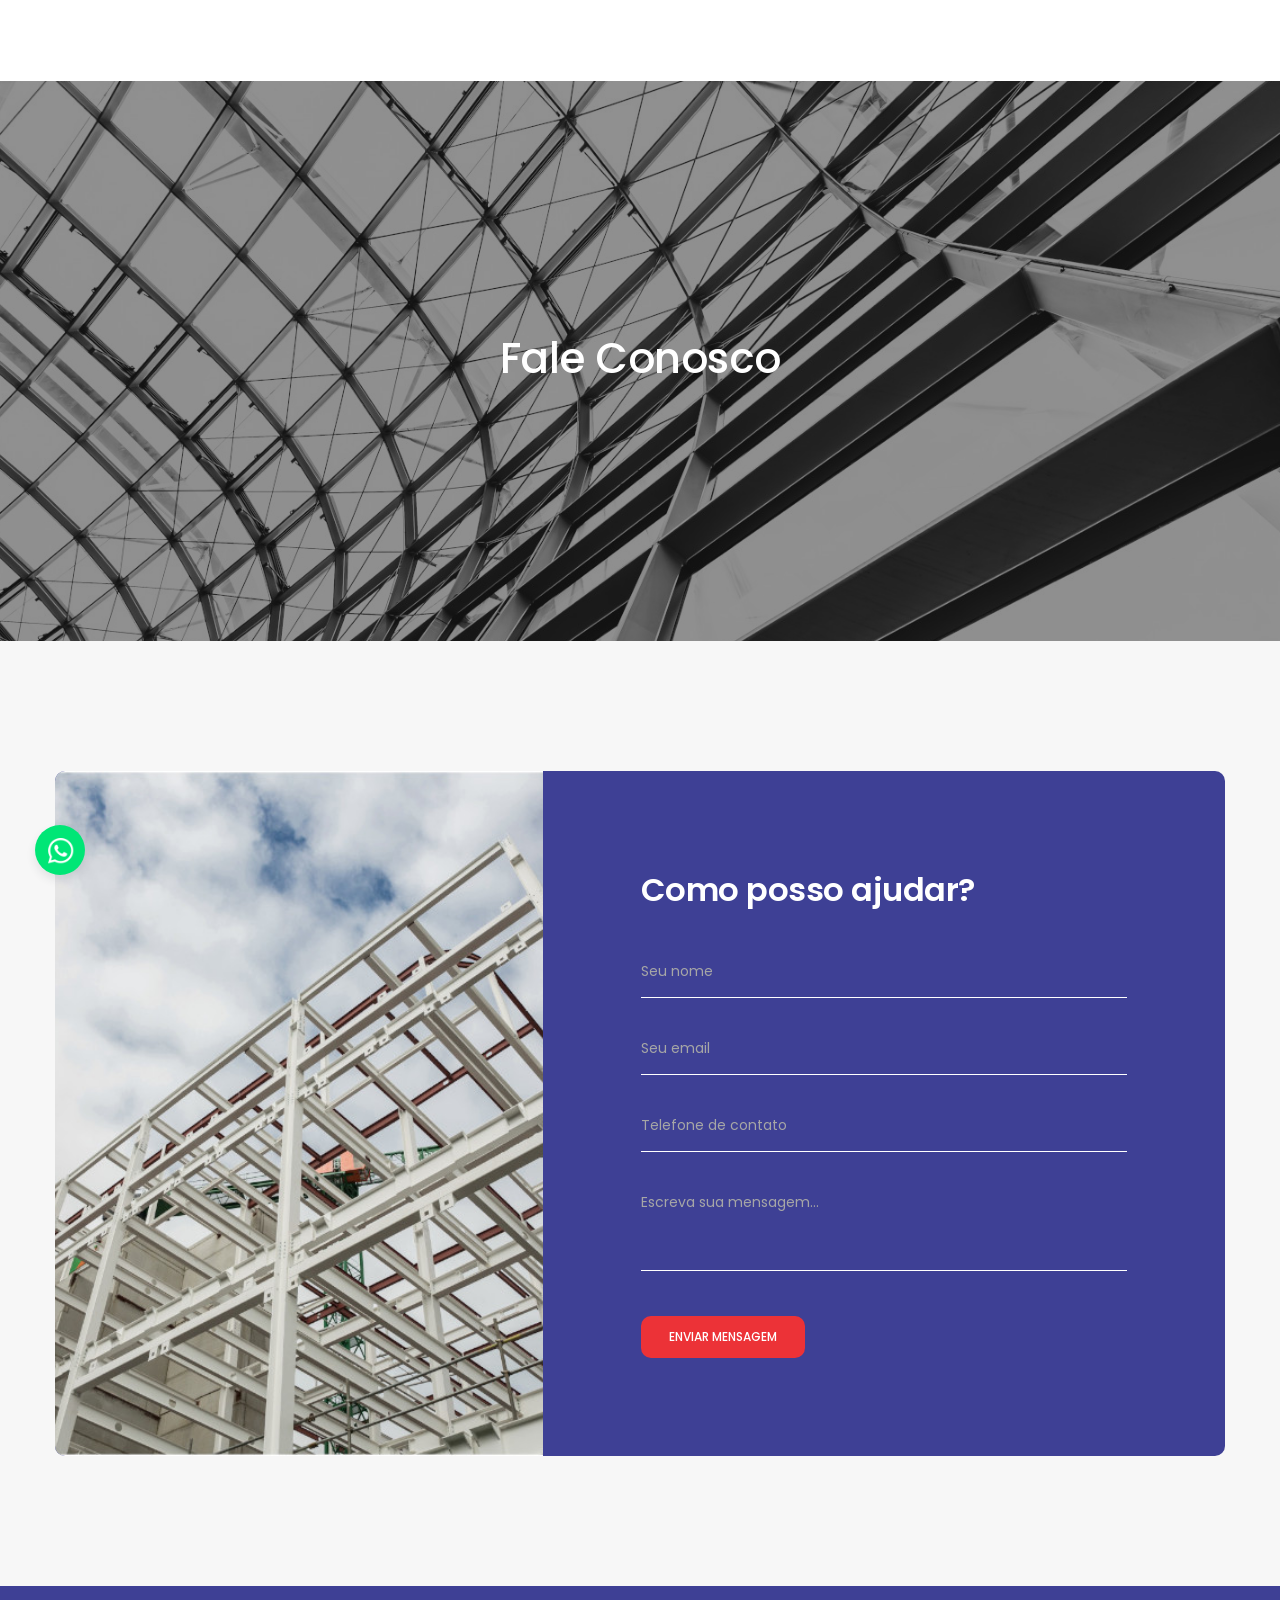
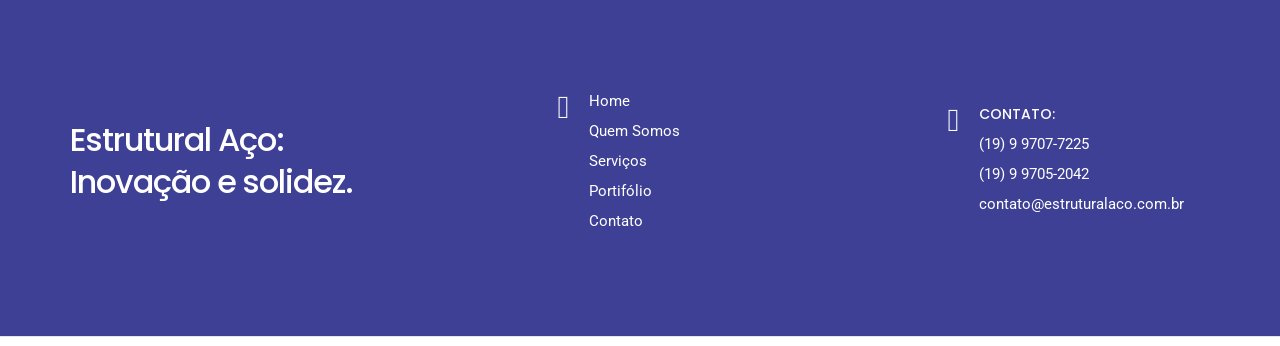
==== contato.html @ 9724e7ca "Initial commit: Estrutural Aço site converted from PHP to static HTML/CSS/JS Converted all pages fro" ====
<!doctype html>
<html class="no-js" lang="pt-BR">

<head>
    <title>Estrutural Aço</title>
    <meta charset="utf-8">
    <meta http-equiv="X-UA-Compatible" content="IE=edge">
    <meta name="author" content="Aplicari">
    <meta name="viewport" content="width=device-width, initial-scale=1.0, maximum-scale=1">
    <meta name="description" content="Bem-vindo à Estrutural Aço! Somos especializados em soluções em estruturas metálicas, oferecendo produtos de alta qualidade com segurança, durabilidade e eficiência. Nossa equipe altamente qualificada e tecnologia de ponta garantem um atendimento personalizado e soluções inovadoras para projetos de diversos portes e segmentos. Confiabilidade, compromisso e sustentabilidade são nossos pilares. Estrutural Aço – construindo o futuro com solidez e precisão.">
    <meta name="keywords" content="Estrutural Aço, estruturas metálicas, soluções em aço, construção metálica, produtos de alta qualidade, segurança, durabilidade, eficiência, projetos de construção, tecnologia de ponta, atendimento personalizado, inovação em construção, confiabilidade, compromisso, sustentabilidade, obras de diversos portes, engenharia metálica, construção sustentável, estrutura metálica para construção, soluções personalizadas, equipe qualificada, tecnologia avançada, mercado de construção, indústria de aço, serviços de engenharia, construção civil, projetos industriais, infraestrutura metálica, soluções estruturais, projetos arquitetônicos, obras residenciais, obras comerciais, montagem de estruturas metálicas, fabricação de estruturas metálicas, consultoria em engenharia, projetos sob medida, resistência estrutural, economia de construção, rapidez na construção, manutenção de estruturas, reformas estruturais, soluções industriais, fabricação em aço, aço galvanizado, aço inoxidável, estruturas de grande porte, estruturas de pequeno porte, qualidade certificada, normas de segurança, engenharia de ponta, sustentabilidade ambiental, eficiência energética, processos inovadores, obras complexas, soluções eficientes, suporte técnico, atendimento ao cliente, soluções construtivas, engenharia moderna, edificações metálicas, infraestrutura industrial, qualidade construtiva, engenharia civil, estruturas especiais, personalização de projetos, soluções seguras, qualidade superior, inovação tecnológica">

    <!-- favicon icon -->
    <link rel="shortcut icon" href="img/logo/favicon.png">
    <link rel="apple-touch-icon" href="img/logo/favicon.png">
    <link rel="apple-touch-icon" sizes="72x72" href="img/logo/favicon.png">
    <link rel="apple-touch-icon" sizes="114x114" href="img/logo/favicon.png">

    <!-- speed up external connections used on this page -->
    <link rel="preconnect" href="https://fonts.googleapis.com">
    <link rel="preconnect" href="https://fonts.gstatic.com" crossorigin>
    <link rel="preconnect" href="https://www.googletagmanager.com">
    <link rel="preconnect" href="https://formsubmit.co">

    <!-- google fonts (moved out of style.css so the browser can start fetching them immediately) -->
    <link rel="stylesheet" href="https://fonts.googleapis.com/css?family=Roboto:100,300,400,500,700,900&display=swap">
    <link rel="stylesheet" href="https://fonts.googleapis.com/css?family=Poppins:100,100i,200,200i,300,300i,400,400i,500,500i,600,600i,700,700i,800,800i,900,900i&display=swap">

    <!-- style sheets and font icons  -->
    <link rel="stylesheet" type="text/css" href="css/font-icons.min.css">
    <link rel="stylesheet" type="text/css" href="css/theme-vendors.min.css">
    <link rel="stylesheet" type="text/css" href="css/style.css" />
    <link rel="stylesheet" type="text/css" href="css/responsive.css" />

    <!-- Google tag (gtag.js) -->
    <script async src="https://www.googletagmanager.com/gtag/js?id=G-JMHB2JMEFD"></script>
    <script>
        window.dataLayer = window.dataLayer || [];

        function gtag() {
            dataLayer.push(arguments);
        }
        gtag('js', new Date());

        gtag('config', 'G-JMHB2JMEFD');
    </script>

    <script>
        function getCookie(name) {
            const value = "; " + document.cookie;
            const parts = value.split("; " + name + "=");
            if (parts.length === 2) return parts.pop().split(";").shift();
        }

        function setCookie(name, value, days) {
            const expires = new Date();
            expires.setTime(expires.getTime() + days * 24 * 60 * 60 * 1000);
            document.cookie = name + "=" + value + ";expires=" + expires.toUTCString() + ";path=/";
        }

        function acceptCookies() {
            setCookie("cookieConsent", "accepted", 365);
            document.getElementById("cookieBanner").style.display = "none";
        }

        document.addEventListener("DOMContentLoaded", function() {
            if (!getCookie("cookieConsent")) {
                var el = document.getElementById("cookieBanner");
                if (el) el.style.display = "block";
            }
        });
    </script>
</head>

<body data-mobile-nav-style="classic">

    <!-- start header -->
    <header class="header-with-topbar">
        <nav class="navbar navbar-expand-lg navbar-dark bg-transparent border-bottom border-color-white-transparent header-light navbar-boxed fixed-top header-reverse-scroll">
            <div class="container-fluid nav-header-container">
                <div class="col-6 col-lg-2 me-auto ps-lg-0">
                    <a class="navbar-brand" href="index.html">
                        <img src="img/logo/logowhite.png" data-at2x="img/logo/logowhite.png" class="default-logo" alt="">
                        <img src="img/logo/logo.png" data-at2x="img/logo/logo.png" class="alt-logo" alt="">
                        <img src="img/logo/logo.png" data-at2x="img/logo/logo.png" class="mobile-logo" alt="">
                    </a>
                </div>
                <div class="col-auto col-lg-8 menu-order px-lg-0">
                    <button class="navbar-toggler float-end" type="button" data-bs-toggle="collapse" data-bs-target="#navbarNav" aria-controls="navbarNav" aria-label="Toggle navigation">
                        <span class="navbar-toggler-line"></span>
                        <span class="navbar-toggler-line"></span>
                        <span class="navbar-toggler-line"></span>
                        <span class="navbar-toggler-line"></span>
                    </button>
                    <div class=" collapse navbar-collapse justify-content-center" id="navbarNav">
                        <ul class="navbar-nav alt-font">
                            <li class="nav-item dropdown megamenu">
                                <a href="index.html" class="nav-link">Home</a>
                            <li class="nav-item dropdown simple-dropdown">
                                <a href="quem_somos.html" class="nav-link">Quem Somos</a>
                            <li class="nav-item dropdown simple-dropdown">
                                <a href="servicos.html" class="nav-link">Serviços</a>
                            <li class="nav-item dropdown simple-dropdown">
                                <a href="portifolio.html" class="nav-link">Portifólio</a>
                            <li class="nav-item dropdown simple-dropdown">
                                <a href="contato.html" class="nav-link">Contato</a>
                            </li>
                        </ul>
                    </div>
                </div>
                <div class="col-auto col-lg-2 text-end">
                    <div class="header-social-icon d-inline-block">
                        <a href="https://www.facebook.com/profile.php?id=100063776962729&locale=mt_MT&paipv=0&eav=AfYOh1ZeyS8CJg3K4YOH1XKG03_9ar49P_yETSwpgEK7vsXV9bz7K5qL1oTbm8Q1XJw&_rdr" target="_blank"><i class="fab fa-facebook-f"></i></a>
                        <a href="https://www.instagram.com/estrutural_aco/" target="_blank"><i class="fab fa-instagram"></i></a>
                    </div>
                </div>
            </div>
        </nav>
    </header>
    <!-- end header -->

    <div class="main-content">

        <!-- start page title -->
        <section class="parallax half-section" data-parallax-background-ratio="0.5" style="background-image:url('img/banner/banner_interno.jpg');">
            <div class="opacity-extra-medium bg-extra-dark-gray"></div>
            <div class="container">
                <div class="row justify-content-center align-items-center small-screen">
                    <div class="col-12 col-md-10 position-relative page-title-large text-center">
                        <span class="text-white opacity-6 alt-font margin-5px-bottom d-block xs-line-height-20px"></span>
                        <h1 class="text-white alt-font font-weight-500 letter-spacing-minus-1 margin-10px-bottom">Fale Conosco</h1>
                    </div>
                </div>
            </div>
        </section>
        <!-- end page title -->
        <!-- start section -->
        <section class="parallax xs-padding-15px-lr" data-parallax-background-ratio="0.5" style="background: #f7f7f7;">
            <div class="opacity-extra-medium "></div>
            <div class="container">
                <div class="row">
                    <div class="col-12 bg-pallet1 overflow-hidden position-relative border-radius-10px">
                        <div class="row">
                            <div class="col-12 col-md-5 cover-background sm-h-350px wow animate__fadeInLeft" data-wow-delay="0.4s" style="background: url('img/sobre.jpg');"></div>
                            <div class="col-12 col-md-7 padding-7-rem-all lg-padding-5-rem-all xs-padding-4-rem-all wow animate__fadeIn" data-wow-delay="0.4s">
                                <h5 class="alt-font text-white font-weight-600 margin-35px-bottom md-margin-25px-bottom">Como posso ajudar?</h5>

                                <form action="https://formsubmit.co/ajax/joao_vitor@previnity.com.br" method="post" class="alt-font text-white">
                                    <input class="input-border-bottom border-color-white bg-transparent  medium-input text-white px-0 margin-25px-bottom border-radius-0px required" type="text" name="nome" id="nome" placeholder="Seu nome" />
                                    <input class="input-border-bottom border-color-white bg-transparent  medium-input text-white px-0 margin-25px-bottom border-radius-0px" type="email" name="email" id="email" placeholder="Seu email" />
                                    <input class="input-border-bottom border-color-white bg-transparent  medium-input text-white px-0 margin-25px-bottom border-radius-0px" type="tel" name="telefone" id="telefone" placeholder="Telefone de contato" />
                                    <textarea class="input-border-bottom border-color-white bg-transparent  medium-input text-white px-0 margin-35px-bottom border-radius-0px" name="assunto" rows="3" id="assunto" placeholder="Escreva sua mensagem..."></textarea>
                                    <input type="hidden" name="redirect" value="contato.html">
                                    <input type="hidden" name="_subject" value="Formulário CONTATO - Site Estrutural Aço">
                                    <input type="hidden" name="_template" value="table">
                                    <input type="hidden" name="_captcha" value="false">
                                    <input type="text" name="_honey" style="display:none">
                                    <button class="border-radius-10px btn btn-medium btn-pallet2 mb-0 submit" type="submit">Enviar Mensagem</button>
                                    <div class="form-results d-none"></div>
                                </form>

                            </div>
                        </div>
                    </div>
                </div>
            </div>
        </section>
        <!-- end section -->
    </div>

    <!-- start section -->
    <section style="background-color: rgb(62,64,149); color: #fff;" class="padding-100px-tb md-padding-75px-tb sm-padding-50px-tb wow animate__fadeIn">
        <div class="container">
            <div class="row justify-content-center align-items-center">
                <div class="col-12 col-xl-5 col-lg-4 md-margin-50px-bottom sm-margin-30px-bottom last-paragraph-no-margin wow animate__fadeIn" data-wow-delay="0.6s">
                    <h5 class="alt-font font-weight-500 w-70 d-inline-block letter-spacing-minus-1px m-0 lg-w-100 md-w-50 xs-w-70">Estrutural Aço: Inovação e solidez.</h5>
                </div>
                <!-- start feature box item -->
                <div class="col-12 col-xl-3 col-lg-4 col-sm-6 xs-margin-30px-bottom last-paragraph-no-margin wow animate__fadeInRight" data-wow-delay="0.4s">
                    <div class="feature-box feature-box-left-icon">
                        <div class="feature-box-icon margin-5px-top">
                            <i class="line-icon-Cursor-Click icon-extra-medium d-block"></i>
                        </div>
                        <div class="feature-box-content">
                            <div><a href="index.html" class="text-white">Home</a></div>
                            <div><a href="quem_somos.html" class="text-white">Quem Somos</a></div>
                            <div><a href="servicos.html" class="text-white">Serviços</a></div>
                            <div><a href="portifolio.html" class="text-white">Portifólio</a></div>
                            <div><a href="contato.html" class="text-white">Contato</a></div>
                        </div>
                    </div>
                </div>
                <!-- end feature box item -->
                <!-- start feature box item -->
                <div class="col-12 col-xl-3 offset-xl-1 col-lg-4 col-sm-6 last-paragraph-no-margin wow animate__fadeInRight" data-wow-delay="0.6s">
                    <div class="feature-box feature-box-left-icon">
                        <div class="feature-box-icon">
                            <i class="line-icon-Phone icon-extra-medium d-block"></i>
                        </div>
                        <div class="feature-box-content">
                            <span class="text-uppercase text-medium font-weight-500 alt-font margin-5px-bottom d-block">Contato:</strong></span>
                            <p><a class="text-white" href="https://api.whatsapp.com/send?phone=5519997077225&text=Ol%C3%A1!%20Estou%20entrando%20em%20contato%20pelo%20site e gostaria de realizar meu cadastro.">(19) 9 9707-7225</a><br>
                                <a class="text-white" href="https://api.whatsapp.com/send?phone=5519997052042&text=Ol%C3%A1!%20Estou%20entrando%20em%20contato%20pelo%20site e gostaria de realizar meu cadastro.">(19) 9 9705-2042</a><br>
                                <a class="text-white" href="contato@estruturalaco.com.br">contato@estruturalaco.com.br</a></p>
                        </div>
                    </div>
                </div>
                <!-- end features box item -->
            </div>
        </div>
    </section>
    <!-- end section -->
    <!-- start footer -->
    <footer class="footer-light border-top border-color-medium-gray padding-30px-tb">
        <div class="container">
            <div class="row align-items-center justify-content-center ">
                <div class="col-12 col-md-6 text-center text-md-start sm-margin-20px-bottom d-flex align-items-center">
                    <p class="m-0">&copy; <span id="copy-year"></span> Estrutural Aço. Todos os direitos reservados.<a href="https://www.themezaa.com/" target="_blank" class="text-decoration-line-bottom text-extra-dark-gray text-salmon-rose-hover font-weight-500"></a></p>
                </div>

                <div class="col-12 col-md-6 order-1 order-md-0 sm-margin-15px-bottom d-flex justify-content-end">
                    <div class="mobalinhamento col-12 col-lg-6 text-center mobtextcenter mt-3 mt-lg-0">Desenvolvido por <a href="https://www.aplicari.com/" target="_blank" class="footer-logo"><img style='height: 25px' src="img/logo-aplicari.png" alt=""></a></div>
                </div>
            </div>
        </div>
    </footer>
    <!-- end footer -->

    <!-- Whatsapp ripple ============================================================================================================== -->
    <style>
        .whatsapp {
            position: fixed;
            z-index: 9999;
            left: 35px;
            bottom: 45px;
            width: 40px;
            height: 30px;
        }

        .whatsapp a {
            background: #00E676;
            border-radius: 50%;
            box-shadow: 0 5px 10px 0 rgba(35, 50, 56, .1);
            position: relative;
            height: 50px;
            width: 50px;
            text-align: center;
            line-height: 48px;
            font-size: 20px;
            color: #fff;
            z-index: 1;
            display: block;
        }

        .whatsapp .ripple,
        .whatsapp .ripple:before,
        .whatsapp .ripple:after {
            -webkit-animation: ripple 3s infinite;
            animation: ripple 3s infinite;
            border-radius: 50%;
            box-shadow: 0 0 0 0 rgba(16, 231, 126, 0.3);
            top: 0;
            height: 50px;
            position: absolute;
            width: 50px;
        }

        .whatsapp .ripple:before {
            -webkit-animation-delay: .9s;
            animation-delay: .9s;
            content: "";
            position: absolute;
            top: 0
        }

        .whatsapp .ripple:after {
            -webkit-animation-delay: .6s;
            animation-delay: .6s;
            content: "";
            position: absolute;
            top: 0
        }

        @-webkit-keyframes ripple {
            70% {
                box-shadow: 0 0 0 20px transparent
            }

            100% {
                box-shadow: 0 0 0 0 transparent
            }
        }

        @keyframes ripple {
            70% {
                box-shadow: 0 0 0 20px transparent
            }

            100% {
                box-shadow: 0 0 0 0 transparent
            }
        }

        @media (max-width:990px) {
            .whatsapp {
                position: fixed;
                z-index: 99;
                right: 20px;
                bottom: 40px;
                width: 38px;
                height: 38px;
            }
        }
    </style>

    <div class="whatsapp">
        <a href="https://api.whatsapp.com/send?phone=5519997077225&text=Ol%C3%A1!%20Estou%20entrando%20em%20contato%20pelo%20site e gostaria de realizar meu cadastro." target="_blank">
            <img style='width: 27px; margin-left: 2px; margin-top: 2px;' src="img/whatsapp.png" alt="">
        </a>
        <div class="ripple"></div>
    </div>

    <!-- javascript -->
    <script type="text/javascript" src="js/jquery.min.js"></script>
    <script type="text/javascript" src="js/theme-vendors.min.js"></script>
    <script type="text/javascript" src="js/main.js"></script>
    <script>
        document.getElementById('copy-year').textContent = new Date().getFullYear();
    </script>
</body>

</html>
---- css/font-icons.min.css ----
/*
Font awesome
Version: 5.15.4 
Plugin URI: https://fontawesome.com
License: License - https://fontawesome.com/license/free (Icons: CC BY 4.0, Fonts: SIL OFL 1.1, Code: MIT License)
*/
.fa,
.fab,
.fad,
.fal,
.far,
.fas {
    -moz-osx-font-smoothing: grayscale;
    -webkit-font-smoothing: antialiased;
    display: inline-block;
    font-style: normal;
    font-variant: normal;
    text-rendering: auto;
    line-height: 1
}

.fa-lg {
    font-size: 1.33333em;
    line-height: .75em;
    vertical-align: -.0667em
}

.fa-xs {
    font-size: .75em
}

.fa-sm {
    font-size: .875em
}

.fa-1x {
    font-size: 1em
}

.fa-2x {
    font-size: 2em
}

.fa-3x {
    font-size: 3em
}

.fa-4x {
    font-size: 4em
}

.fa-5x {
    font-size: 5em
}

.fa-6x {
    font-size: 6em
}

.fa-7x {
    font-size: 7em
}

.fa-8x {
    font-size: 8em
}

.fa-9x {
    font-size: 9em
}

.fa-10x {
    font-size: 10em
}

.fa-fw {
    text-align: center;
    width: 1.25em
}

.fa-ul {
    list-style-type: none;
    margin-left: 2.5em;
    padding-left: 0
}

.fa-ul>li {
    position: relative
}

.fa-li {
    left: -2em;
    position: absolute;
    text-align: center;
    width: 2em;
    line-height: inherit
}

.fa-border {
    border: .08em solid #eee;
    border-radius: .1em;
    padding: .2em .25em .15em
}

.fa-pull-left {
    float: left
}

.fa-pull-right {
    float: right
}

.fa.fa-pull-left,
.fab.fa-pull-left,
.fal.fa-pull-left,
.far.fa-pull-left,
.fas.fa-pull-left {
    margin-right: .3em
}

.fa.fa-pull-right,
.fab.fa-pull-right,
.fal.fa-pull-right,
.far.fa-pull-right,
.fas.fa-pull-right {
    margin-left: .3em
}

.fa-spin {
    -webkit-animation: fa-spin 2s linear infinite;
    animation: fa-spin 2s linear infinite
}

.fa-pulse {
    -webkit-animation: fa-spin 1s steps(8) infinite;
    animation: fa-spin 1s steps(8) infinite
}

@-webkit-keyframes fa-spin {
    0% {
        -webkit-transform: rotate(0deg);
        transform: rotate(0deg)
    }

    to {
        -webkit-transform: rotate(1turn);
        transform: rotate(1turn)
    }
}

@keyframes fa-spin {
    0% {
        -webkit-transform: rotate(0deg);
        transform: rotate(0deg)
    }

    to {
        -webkit-transform: rotate(1turn);
        transform: rotate(1turn)
    }
}

.fa-rotate-90 {
    -ms-filter: "progid:DXImageTransform.Microsoft.BasicImage(rotation=1)";
    -webkit-transform: rotate(90deg);
    transform: rotate(90deg)
}

.fa-rotate-180 {
    -ms-filter: "progid:DXImageTransform.Microsoft.BasicImage(rotation=2)";
    -webkit-transform: rotate(180deg);
    transform: rotate(180deg)
}

.fa-rotate-270 {
    -ms-filter: "progid:DXImageTransform.Microsoft.BasicImage(rotation=3)";
    -webkit-transform: rotate(270deg);
    transform: rotate(270deg)
}

.fa-flip-horizontal {
    -ms-filter: "progid:DXImageTransform.Microsoft.BasicImage(rotation=0, mirror=1)";
    -webkit-transform: scaleX(-1);
    transform: scaleX(-1)
}

.fa-flip-vertical {
    -webkit-transform: scaleY(-1);
    transform: scaleY(-1)
}

.fa-flip-both,
.fa-flip-horizontal.fa-flip-vertical,
.fa-flip-vertical {
    -ms-filter: "progid:DXImageTransform.Microsoft.BasicImage(rotation=2, mirror=1)"
}

.fa-flip-both,
.fa-flip-horizontal.fa-flip-vertical {
    -webkit-transform: scale(-1);
    transform: scale(-1)
}

:root .fa-flip-both,
:root .fa-flip-horizontal,
:root .fa-flip-vertical,
:root .fa-rotate-90,
:root .fa-rotate-180,
:root .fa-rotate-270 {
    -webkit-filter: none;
    filter: none
}

.fa-stack {
    display: inline-block;
    height: 2em;
    line-height: 2em;
    position: relative;
    vertical-align: middle;
    width: 2.5em
}

.fa-stack-1x,
.fa-stack-2x {
    left: 0;
    position: absolute;
    text-align: center;
    width: 100%
}

.fa-stack-1x {
    line-height: inherit
}

.fa-stack-2x {
    font-size: 2em
}

.fa-inverse {
    color: #fff
}

.fa-500px:before {
    content: "\f26e"
}

.fa-accessible-icon:before {
    content: "\f368"
}

.fa-accusoft:before {
    content: "\f369"
}

.fa-acquisitions-incorporated:before {
    content: "\f6af"
}

.fa-ad:before {
    content: "\f641"
}

.fa-address-book:before {
    content: "\f2b9"
}

.fa-address-card:before {
    content: "\f2bb"
}

.fa-adjust:before {
    content: "\f042"
}

.fa-adn:before {
    content: "\f170"
}

.fa-adversal:before {
    content: "\f36a"
}

.fa-affiliatetheme:before {
    content: "\f36b"
}

.fa-air-freshener:before {
    content: "\f5d0"
}

.fa-airbnb:before {
    content: "\f834"
}

.fa-algolia:before {
    content: "\f36c"
}

.fa-align-center:before {
    content: "\f037"
}

.fa-align-justify:before {
    content: "\f039"
}

.fa-align-left:before {
    content: "\f036"
}

.fa-align-right:before {
    content: "\f038"
}

.fa-alipay:before {
    content: "\f642"
}

.fa-allergies:before {
    content: "\f461"
}

.fa-amazon:before {
    content: "\f270"
}

.fa-amazon-pay:before {
    content: "\f42c"
}

.fa-ambulance:before {
    content: "\f0f9"
}

.fa-american-sign-language-interpreting:before {
    content: "\f2a3"
}

.fa-amilia:before {
    content: "\f36d"
}

.fa-anchor:before {
    content: "\f13d"
}

.fa-android:before {
    content: "\f17b"
}

.fa-angellist:before {
    content: "\f209"
}

.fa-angle-double-down:before {
    content: "\f103"
}

.fa-angle-double-left:before {
    content: "\f100"
}

.fa-angle-double-right:before {
    content: "\f101"
}

.fa-angle-double-up:before {
    content: "\f102"
}

.fa-angle-down:before {
    content: "\f107"
}

.fa-angle-left:before {
    content: "\f104"
}

.fa-angle-right:before {
    content: "\f105"
}

.fa-angle-up:before {
    content: "\f106"
}

.fa-angry:before {
    content: "\f556"
}

.fa-angrycreative:before {
    content: "\f36e"
}

.fa-angular:before {
    content: "\f420"
}

.fa-ankh:before {
    content: "\f644"
}

.fa-app-store:before {
    content: "\f36f"
}

.fa-app-store-ios:before {
    content: "\f370"
}

.fa-apper:before {
    content: "\f371"
}

.fa-apple:before {
    content: "\f179"
}

.fa-apple-alt:before {
    content: "\f5d1"
}

.fa-apple-pay:before {
    content: "\f415"
}

.fa-archive:before {
    content: "\f187"
}

.fa-archway:before {
    content: "\f557"
}

.fa-arrow-alt-circle-down:before {
    content: "\f358"
}

.fa-arrow-alt-circle-left:before {
    content: "\f359"
}

.fa-arrow-alt-circle-right:before {
    content: "\f35a"
}

.fa-arrow-alt-circle-up:before {
    content: "\f35b"
}

.fa-arrow-circle-down:before {
    content: "\f0ab"
}

.fa-arrow-circle-left:before {
    content: "\f0a8"
}

.fa-arrow-circle-right:before {
    content: "\f0a9"
}

.fa-arrow-circle-up:before {
    content: "\f0aa"
}

.fa-arrow-down:before {
    content: "\f063"
}

.fa-arrow-left:before {
    content: "\f060"
}

.fa-arrow-right:before {
    content: "\f061"
}

.fa-arrow-up:before {
    content: "\f062"
}

.fa-arrows-alt:before {
    content: "\f0b2"
}

.fa-arrows-alt-h:before {
    content: "\f337"
}

.fa-arrows-alt-v:before {
    content: "\f338"
}

.fa-artstation:before {
    content: "\f77a"
}

.fa-assistive-listening-systems:before {
    content: "\f2a2"
}

.fa-asterisk:before {
    content: "\f069"
}

.fa-asymmetrik:before {
    content: "\f372"
}

.fa-at:before {
    content: "\f1fa"
}

.fa-atlas:before {
    content: "\f558"
}

.fa-atlassian:before {
    content: "\f77b"
}

.fa-atom:before {
    content: "\f5d2"
}

.fa-audible:before {
    content: "\f373"
}

.fa-audio-description:before {
    content: "\f29e"
}

.fa-autoprefixer:before {
    content: "\f41c"
}

.fa-avianex:before {
    content: "\f374"
}

.fa-aviato:before {
    content: "\f421"
}

.fa-award:before {
    content: "\f559"
}

.fa-aws:before {
    content: "\f375"
}

.fa-baby:before {
    content: "\f77c"
}

.fa-baby-carriage:before {
    content: "\f77d"
}

.fa-backspace:before {
    content: "\f55a"
}

.fa-backward:before {
    content: "\f04a"
}

.fa-bacon:before {
    content: "\f7e5"
}

.fa-bacteria:before {
    content: "\e059"
}

.fa-bacterium:before {
    content: "\e05a"
}

.fa-bahai:before {
    content: "\f666"
}

.fa-balance-scale:before {
    content: "\f24e"
}

.fa-balance-scale-left:before {
    content: "\f515"
}

.fa-balance-scale-right:before {
    content: "\f516"
}

.fa-ban:before {
    content: "\f05e"
}

.fa-band-aid:before {
    content: "\f462"
}

.fa-bandcamp:before {
    content: "\f2d5"
}

.fa-barcode:before {
    content: "\f02a"
}

.fa-bars:before {
    content: "\f0c9"
}

.fa-baseball-ball:before {
    content: "\f433"
}

.fa-basketball-ball:before {
    content: "\f434"
}

.fa-bath:before {
    content: "\f2cd"
}

.fa-battery-empty:before {
    content: "\f244"
}

.fa-battery-full:before {
    content: "\f240"
}

.fa-battery-half:before {
    content: "\f242"
}

.fa-battery-quarter:before {
    content: "\f243"
}

.fa-battery-three-quarters:before {
    content: "\f241"
}

.fa-battle-net:before {
    content: "\f835"
}

.fa-bed:before {
    content: "\f236"
}

.fa-beer:before {
    content: "\f0fc"
}

.fa-behance:before {
    content: "\f1b4"
}

.fa-behance-square:before {
    content: "\f1b5"
}

.fa-bell:before {
    content: "\f0f3"
}

.fa-bell-slash:before {
    content: "\f1f6"
}

.fa-bezier-curve:before {
    content: "\f55b"
}

.fa-bible:before {
    content: "\f647"
}

.fa-bicycle:before {
    content: "\f206"
}

.fa-biking:before {
    content: "\f84a"
}

.fa-bimobject:before {
    content: "\f378"
}

.fa-binoculars:before {
    content: "\f1e5"
}

.fa-biohazard:before {
    content: "\f780"
}

.fa-birthday-cake:before {
    content: "\f1fd"
}

.fa-bitbucket:before {
    content: "\f171"
}

.fa-bitcoin:before {
    content: "\f379"
}

.fa-bity:before {
    content: "\f37a"
}

.fa-black-tie:before {
    content: "\f27e"
}

.fa-blackberry:before {
    content: "\f37b"
}

.fa-blender:before {
    content: "\f517"
}

.fa-blender-phone:before {
    content: "\f6b6"
}

.fa-blind:before {
    content: "\f29d"
}

.fa-blog:before {
    content: "\f781"
}

.fa-blogger:before {
    content: "\f37c"
}

.fa-blogger-b:before {
    content: "\f37d"
}

.fa-bluetooth:before {
    content: "\f293"
}

.fa-bluetooth-b:before {
    content: "\f294"
}

.fa-bold:before {
    content: "\f032"
}

.fa-bolt:before {
    content: "\f0e7"
}

.fa-bomb:before {
    content: "\f1e2"
}

.fa-bone:before {
    content: "\f5d7"
}

.fa-bong:before {
    content: "\f55c"
}

.fa-book:before {
    content: "\f02d"
}

.fa-book-dead:before {
    content: "\f6b7"
}

.fa-book-medical:before {
    content: "\f7e6"
}

.fa-book-open:before {
    content: "\f518"
}

.fa-book-reader:before {
    content: "\f5da"
}

.fa-bookmark:before {
    content: "\f02e"
}

.fa-bootstrap:before {
    content: "\f836"
}

.fa-border-all:before {
    content: "\f84c"
}

.fa-border-none:before {
    content: "\f850"
}

.fa-border-style:before {
    content: "\f853"
}

.fa-bowling-ball:before {
    content: "\f436"
}

.fa-box:before {
    content: "\f466"
}

.fa-box-open:before {
    content: "\f49e"
}

.fa-box-tissue:before {
    content: "\e05b"
}

.fa-boxes:before {
    content: "\f468"
}

.fa-braille:before {
    content: "\f2a1"
}

.fa-brain:before {
    content: "\f5dc"
}

.fa-bread-slice:before {
    content: "\f7ec"
}

.fa-briefcase:before {
    content: "\f0b1"
}

.fa-briefcase-medical:before {
    content: "\f469"
}

.fa-broadcast-tower:before {
    content: "\f519"
}

.fa-broom:before {
    content: "\f51a"
}

.fa-brush:before {
    content: "\f55d"
}

.fa-btc:before {
    content: "\f15a"
}

.fa-buffer:before {
    content: "\f837"
}

.fa-bug:before {
    content: "\f188"
}

.fa-building:before {
    content: "\f1ad"
}

.fa-bullhorn:before {
    content: "\f0a1"
}

.fa-bullseye:before {
    content: "\f140"
}

.fa-burn:before {
    content: "\f46a"
}

.fa-buromobelexperte:before {
    content: "\f37f"
}

.fa-bus:before {
    content: "\f207"
}

.fa-bus-alt:before {
    content: "\f55e"
}

.fa-business-time:before {
    content: "\f64a"
}

.fa-buy-n-large:before {
    content: "\f8a6"
}

.fa-buysellads:before {
    content: "\f20d"
}

.fa-calculator:before {
    content: "\f1ec"
}

.fa-calendar:before {
    content: "\f133"
}

.fa-calendar-alt:before {
    content: "\f073"
}

.fa-calendar-check:before {
    content: "\f274"
}

.fa-calendar-day:before {
    content: "\f783"
}

.fa-calendar-minus:before {
    content: "\f272"
}

.fa-calendar-plus:before {
    content: "\f271"
}

.fa-calendar-times:before {
    content: "\f273"
}

.fa-calendar-week:before {
    content: "\f784"
}

.fa-camera:before {
    content: "\f030"
}

.fa-camera-retro:before {
    content: "\f083"
}

.fa-campground:before {
    content: "\f6bb"
}

.fa-canadian-maple-leaf:before {
    content: "\f785"
}

.fa-candy-cane:before {
    content: "\f786"
}

.fa-cannabis:before {
    content: "\f55f"
}

.fa-capsules:before {
    content: "\f46b"
}

.fa-car:before {
    content: "\f1b9"
}

.fa-car-alt:before {
    content: "\f5de"
}

.fa-car-battery:before {
    content: "\f5df"
}

.fa-car-crash:before {
    content: "\f5e1"
}

.fa-car-side:before {
    content: "\f5e4"
}

.fa-caravan:before {
    content: "\f8ff"
}

.fa-caret-down:before {
    content: "\f0d7"
}

.fa-caret-left:before {
    content: "\f0d9"
}

.fa-caret-right:before {
    content: "\f0da"
}

.fa-caret-square-down:before {
    content: "\f150"
}

.fa-caret-square-left:before {
    content: "\f191"
}

.fa-caret-square-right:before {
    content: "\f152"
}

.fa-caret-square-up:before {
    content: "\f151"
}

.fa-caret-up:before {
    content: "\f0d8"
}

.fa-carrot:before {
    content: "\f787"
}

.fa-cart-arrow-down:before {
    content: "\f218"
}

.fa-cart-plus:before {
    content: "\f217"
}

.fa-cash-register:before {
    content: "\f788"
}

.fa-cat:before {
    content: "\f6be"
}

.fa-cc-amazon-pay:before {
    content: "\f42d"
}

.fa-cc-amex:before {
    content: "\f1f3"
}

.fa-cc-apple-pay:before {
    content: "\f416"
}

.fa-cc-diners-club:before {
    content: "\f24c"
}

.fa-cc-discover:before {
    content: "\f1f2"
}

.fa-cc-jcb:before {
    content: "\f24b"
}

.fa-cc-mastercard:before {
    content: "\f1f1"
}

.fa-cc-paypal:before {
    content: "\f1f4"
}

.fa-cc-stripe:before {
    content: "\f1f5"
}

.fa-cc-visa:before {
    content: "\f1f0"
}

.fa-centercode:before {
    content: "\f380"
}

.fa-centos:before {
    content: "\f789"
}

.fa-certificate:before {
    content: "\f0a3"
}

.fa-chair:before {
    content: "\f6c0"
}

.fa-chalkboard:before {
    content: "\f51b"
}

.fa-chalkboard-teacher:before {
    content: "\f51c"
}

.fa-charging-station:before {
    content: "\f5e7"
}

.fa-chart-area:before {
    content: "\f1fe"
}

.fa-chart-bar:before {
    content: "\f080"
}

.fa-chart-line:before {
    content: "\f201"
}

.fa-chart-pie:before {
    content: "\f200"
}

.fa-check:before {
    content: "\f00c"
}

.fa-check-circle:before {
    content: "\f058"
}

.fa-check-double:before {
    content: "\f560"
}

.fa-check-square:before {
    content: "\f14a"
}

.fa-cheese:before {
    content: "\f7ef"
}

.fa-chess:before {
    content: "\f439"
}

.fa-chess-bishop:before {
    content: "\f43a"
}

.fa-chess-board:before {
    content: "\f43c"
}

.fa-chess-king:before {
    content: "\f43f"
}

.fa-chess-knight:before {
    content: "\f441"
}

.fa-chess-pawn:before {
    content: "\f443"
}

.fa-chess-queen:before {
    content: "\f445"
}

.fa-chess-rook:before {
    content: "\f447"
}

.fa-chevron-circle-down:before {
    content: "\f13a"
}

.fa-chevron-circle-left:before {
    content: "\f137"
}

.fa-chevron-circle-right:before {
    content: "\f138"
}

.fa-chevron-circle-up:before {
    content: "\f139"
}

.fa-chevron-down:before {
    content: "\f078"
}

.fa-chevron-left:before {
    content: "\f053"
}

.fa-chevron-right:before {
    content: "\f054"
}

.fa-chevron-up:before {
    content: "\f077"
}

.fa-child:before {
    content: "\f1ae"
}

.fa-chrome:before {
    content: "\f268"
}

.fa-chromecast:before {
    content: "\f838"
}

.fa-church:before {
    content: "\f51d"
}

.fa-circle:before {
    content: "\f111"
}

.fa-circle-notch:before {
    content: "\f1ce"
}

.fa-city:before {
    content: "\f64f"
}

.fa-clinic-medical:before {
    content: "\f7f2"
}

.fa-clipboard:before {
    content: "\f328"
}

.fa-clipboard-check:before {
    content: "\f46c"
}

.fa-clipboard-list:before {
    content: "\f46d"
}

.fa-clock:before {
    content: "\f017"
}

.fa-clone:before {
    content: "\f24d"
}

.fa-closed-captioning:before {
    content: "\f20a"
}

.fa-cloud:before {
    content: "\f0c2"
}

.fa-cloud-download-alt:before {
    content: "\f381"
}

.fa-cloud-meatball:before {
    content: "\f73b"
}

.fa-cloud-moon:before {
    content: "\f6c3"
}

.fa-cloud-moon-rain:before {
    content: "\f73c"
}

.fa-cloud-rain:before {
    content: "\f73d"
}

.fa-cloud-showers-heavy:before {
    content: "\f740"
}

.fa-cloud-sun:before {
    content: "\f6c4"
}

.fa-cloud-sun-rain:before {
    content: "\f743"
}

.fa-cloud-upload-alt:before {
    content: "\f382"
}

.fa-cloudflare:before {
    content: "\e07d"
}

.fa-cloudscale:before {
    content: "\f383"
}

.fa-cloudsmith:before {
    content: "\f384"
}

.fa-cloudversify:before {
    content: "\f385"
}

.fa-cocktail:before {
    content: "\f561"
}

.fa-code:before {
    content: "\f121"
}

.fa-code-branch:before {
    content: "\f126"
}

.fa-codepen:before {
    content: "\f1cb"
}

.fa-codiepie:before {
    content: "\f284"
}

.fa-coffee:before {
    content: "\f0f4"
}

.fa-cog:before {
    content: "\f013"
}

.fa-cogs:before {
    content: "\f085"
}

.fa-coins:before {
    content: "\f51e"
}

.fa-columns:before {
    content: "\f0db"
}

.fa-comment:before {
    content: "\f075"
}

.fa-comment-alt:before {
    content: "\f27a"
}

.fa-comment-dollar:before {
    content: "\f651"
}

.fa-comment-dots:before {
    content: "\f4ad"
}

.fa-comment-medical:before {
    content: "\f7f5"
}

.fa-comment-slash:before {
    content: "\f4b3"
}

.fa-comments:before {
    content: "\f086"
}

.fa-comments-dollar:before {
    content: "\f653"
}

.fa-compact-disc:before {
    content: "\f51f"
}

.fa-compass:before {
    content: "\f14e"
}

.fa-compress:before {
    content: "\f066"
}

.fa-compress-alt:before {
    content: "\f422"
}

.fa-compress-arrows-alt:before {
    content: "\f78c"
}

.fa-concierge-bell:before {
    content: "\f562"
}

.fa-confluence:before {
    content: "\f78d"
}

.fa-connectdevelop:before {
    content: "\f20e"
}

.fa-contao:before {
    content: "\f26d"
}

.fa-cookie:before {
    content: "\f563"
}

.fa-cookie-bite:before {
    content: "\f564"
}

.fa-copy:before {
    content: "\f0c5"
}

.fa-copyright:before {
    content: "\f1f9"
}

.fa-cotton-bureau:before {
    content: "\f89e"
}

.fa-couch:before {
    content: "\f4b8"
}

.fa-cpanel:before {
    content: "\f388"
}

.fa-creative-commons:before {
    content: "\f25e"
}

.fa-creative-commons-by:before {
    content: "\f4e7"
}

.fa-creative-commons-nc:before {
    content: "\f4e8"
}

.fa-creative-commons-nc-eu:before {
    content: "\f4e9"
}

.fa-creative-commons-nc-jp:before {
    content: "\f4ea"
}

.fa-creative-commons-nd:before {
    content: "\f4eb"
}

.fa-creative-commons-pd:before {
    content: "\f4ec"
}

.fa-creative-commons-pd-alt:before {
    content: "\f4ed"
}

.fa-creative-commons-remix:before {
    content: "\f4ee"
}

.fa-creative-commons-sa:before {
    content: "\f4ef"
}

.fa-creative-commons-sampling:before {
    content: "\f4f0"
}

.fa-creative-commons-sampling-plus:before {
    content: "\f4f1"
}

.fa-creative-commons-share:before {
    content: "\f4f2"
}

.fa-creative-commons-zero:before {
    content: "\f4f3"
}

.fa-credit-card:before {
    content: "\f09d"
}

.fa-critical-role:before {
    content: "\f6c9"
}

.fa-crop:before {
    content: "\f125"
}

.fa-crop-alt:before {
    content: "\f565"
}

.fa-cross:before {
    content: "\f654"
}

.fa-crosshairs:before {
    content: "\f05b"
}

.fa-crow:before {
    content: "\f520"
}

.fa-crown:before {
    content: "\f521"
}

.fa-crutch:before {
    content: "\f7f7"
}

.fa-css3:before {
    content: "\f13c"
}

.fa-css3-alt:before {
    content: "\f38b"
}

.fa-cube:before {
    content: "\f1b2"
}

.fa-cubes:before {
    content: "\f1b3"
}

.fa-cut:before {
    content: "\f0c4"
}

.fa-cuttlefish:before {
    content: "\f38c"
}

.fa-d-and-d:before {
    content: "\f38d"
}

.fa-d-and-d-beyond:before {
    content: "\f6ca"
}

.fa-dailymotion:before {
    content: "\e052"
}

.fa-dashcube:before {
    content: "\f210"
}

.fa-database:before {
    content: "\f1c0"
}

.fa-deaf:before {
    content: "\f2a4"
}

.fa-deezer:before {
    content: "\e077"
}

.fa-delicious:before {
    content: "\f1a5"
}

.fa-democrat:before {
    content: "\f747"
}

.fa-deploydog:before {
    content: "\f38e"
}

.fa-deskpro:before {
    content: "\f38f"
}

.fa-desktop:before {
    content: "\f108"
}

.fa-dev:before {
    content: "\f6cc"
}

.fa-deviantart:before {
    content: "\f1bd"
}

.fa-dharmachakra:before {
    content: "\f655"
}

.fa-dhl:before {
    content: "\f790"
}

.fa-diagnoses:before {
    content: "\f470"
}

.fa-diaspora:before {
    content: "\f791"
}

.fa-dice:before {
    content: "\f522"
}

.fa-dice-d20:before {
    content: "\f6cf"
}

.fa-dice-d6:before {
    content: "\f6d1"
}

.fa-dice-five:before {
    content: "\f523"
}

.fa-dice-four:before {
    content: "\f524"
}

.fa-dice-one:before {
    content: "\f525"
}

.fa-dice-six:before {
    content: "\f526"
}

.fa-dice-three:before {
    content: "\f527"
}

.fa-dice-two:before {
    content: "\f528"
}

.fa-digg:before {
    content: "\f1a6"
}

.fa-digital-ocean:before {
    content: "\f391"
}

.fa-digital-tachograph:before {
    content: "\f566"
}

.fa-directions:before {
    content: "\f5eb"
}

.fa-discord:before {
    content: "\f392"
}

.fa-discourse:before {
    content: "\f393"
}

.fa-disease:before {
    content: "\f7fa"
}

.fa-divide:before {
    content: "\f529"
}

.fa-dizzy:before {
    content: "\f567"
}

.fa-dna:before {
    content: "\f471"
}

.fa-dochub:before {
    content: "\f394"
}

.fa-docker:before {
    content: "\f395"
}

.fa-dog:before {
    content: "\f6d3"
}

.fa-dollar-sign:before {
    content: "\f155"
}

.fa-dolly:before {
    content: "\f472"
}

.fa-dolly-flatbed:before {
    content: "\f474"
}

.fa-donate:before {
    content: "\f4b9"
}

.fa-door-closed:before {
    content: "\f52a"
}

.fa-door-open:before {
    content: "\f52b"
}

.fa-dot-circle:before {
    content: "\f192"
}

.fa-dove:before {
    content: "\f4ba"
}

.fa-download:before {
    content: "\f019"
}

.fa-draft2digital:before {
    content: "\f396"
}

.fa-drafting-compass:before {
    content: "\f568"
}

.fa-dragon:before {
    content: "\f6d5"
}

.fa-draw-polygon:before {
    content: "\f5ee"
}

.fa-dribbble:before {
    content: "\f17d"
}

.fa-dribbble-square:before {
    content: "\f397"
}

.fa-dropbox:before {
    content: "\f16b"
}

.fa-drum:before {
    content: "\f569"
}

.fa-drum-steelpan:before {
    content: "\f56a"
}

.fa-drumstick-bite:before {
    content: "\f6d7"
}

.fa-drupal:before {
    content: "\f1a9"
}

.fa-dumbbell:before {
    content: "\f44b"
}

.fa-dumpster:before {
    content: "\f793"
}

.fa-dumpster-fire:before {
    content: "\f794"
}

.fa-dungeon:before {
    content: "\f6d9"
}

.fa-dyalog:before {
    content: "\f399"
}

.fa-earlybirds:before {
    content: "\f39a"
}

.fa-ebay:before {
    content: "\f4f4"
}

.fa-edge:before {
    content: "\f282"
}

.fa-edge-legacy:before {
    content: "\e078"
}

.fa-edit:before {
    content: "\f044"
}

.fa-egg:before {
    content: "\f7fb"
}

.fa-eject:before {
    content: "\f052"
}

.fa-elementor:before {
    content: "\f430"
}

.fa-ellipsis-h:before {
    content: "\f141"
}

.fa-ellipsis-v:before {
    content: "\f142"
}

.fa-ello:before {
    content: "\f5f1"
}

.fa-ember:before {
    content: "\f423"
}

.fa-empire:before {
    content: "\f1d1"
}

.fa-envelope:before {
    content: "\f0e0"
}

.fa-envelope-open:before {
    content: "\f2b6"
}

.fa-envelope-open-text:before {
    content: "\f658"
}

.fa-envelope-square:before {
    content: "\f199"
}

.fa-envira:before {
    content: "\f299"
}

.fa-equals:before {
    content: "\f52c"
}

.fa-eraser:before {
    content: "\f12d"
}

.fa-erlang:before {
    content: "\f39d"
}

.fa-ethereum:before {
    content: "\f42e"
}

.fa-ethernet:before {
    content: "\f796"
}

.fa-etsy:before {
    content: "\f2d7"
}

.fa-euro-sign:before {
    content: "\f153"
}

.fa-evernote:before {
    content: "\f839"
}

.fa-exchange-alt:before {
    content: "\f362"
}

.fa-exclamation:before {
    content: "\f12a"
}

.fa-exclamation-circle:before {
    content: "\f06a"
}

.fa-exclamation-triangle:before {
    content: "\f071"
}

.fa-expand:before {
    content: "\f065"
}

.fa-expand-alt:before {
    content: "\f424"
}

.fa-expand-arrows-alt:before {
    content: "\f31e"
}

.fa-expeditedssl:before {
    content: "\f23e"
}

.fa-external-link-alt:before {
    content: "\f35d"
}

.fa-external-link-square-alt:before {
    content: "\f360"
}

.fa-eye:before {
    content: "\f06e"
}

.fa-eye-dropper:before {
    content: "\f1fb"
}

.fa-eye-slash:before {
    content: "\f070"
}

.fa-facebook:before {
    content: "\f09a"
}

.fa-facebook-f:before {
    content: "\f39e"
}

.fa-facebook-messenger:before {
    content: "\f39f"
}

.fa-facebook-square:before {
    content: "\f082"
}

.fa-fan:before {
    content: "\f863"
}

.fa-fantasy-flight-games:before {
    content: "\f6dc"
}

.fa-fast-backward:before {
    content: "\f049"
}

.fa-fast-forward:before {
    content: "\f050"
}

.fa-faucet:before {
    content: "\e005"
}

.fa-fax:before {
    content: "\f1ac"
}

.fa-feather:before {
    content: "\f52d"
}

.fa-feather-alt:before {
    content: "\f56b"
}

.fa-fedex:before {
    content: "\f797"
}

.fa-fedora:before {
    content: "\f798"
}

.fa-female:before {
    content: "\f182"
}

.fa-fighter-jet:before {
    content: "\f0fb"
}

.fa-figma:before {
    content: "\f799"
}

.fa-file:before {
    content: "\f15b"
}

.fa-file-alt:before {
    content: "\f15c"
}

.fa-file-archive:before {
    content: "\f1c6"
}

.fa-file-audio:before {
    content: "\f1c7"
}

.fa-file-code:before {
    content: "\f1c9"
}

.fa-file-contract:before {
    content: "\f56c"
}

.fa-file-csv:before {
    content: "\f6dd"
}

.fa-file-download:before {
    content: "\f56d"
}

.fa-file-excel:before {
    content: "\f1c3"
}

.fa-file-export:before {
    content: "\f56e"
}

.fa-file-image:before {
    content: "\f1c5"
}

.fa-file-import:before {
    content: "\f56f"
}

.fa-file-invoice:before {
    content: "\f570"
}

.fa-file-invoice-dollar:before {
    content: "\f571"
}

.fa-file-medical:before {
    content: "\f477"
}

.fa-file-medical-alt:before {
    content: "\f478"
}

.fa-file-pdf:before {
    content: "\f1c1"
}

.fa-file-powerpoint:before {
    content: "\f1c4"
}

.fa-file-prescription:before {
    content: "\f572"
}

.fa-file-signature:before {
    content: "\f573"
}

.fa-file-upload:before {
    content: "\f574"
}

.fa-file-video:before {
    content: "\f1c8"
}

.fa-file-word:before {
    content: "\f1c2"
}

.fa-fill:before {
    content: "\f575"
}

.fa-fill-drip:before {
    content: "\f576"
}

.fa-film:before {
    content: "\f008"
}

.fa-filter:before {
    content: "\f0b0"
}

.fa-fingerprint:before {
    content: "\f577"
}

.fa-fire:before {
    content: "\f06d"
}

.fa-fire-alt:before {
    content: "\f7e4"
}

.fa-fire-extinguisher:before {
    content: "\f134"
}

.fa-firefox:before {
    content: "\f269"
}

.fa-firefox-browser:before {
    content: "\e007"
}

.fa-first-aid:before {
    content: "\f479"
}

.fa-first-order:before {
    content: "\f2b0"
}

.fa-first-order-alt:before {
    content: "\f50a"
}

.fa-firstdraft:before {
    content: "\f3a1"
}

.fa-fish:before {
    content: "\f578"
}

.fa-fist-raised:before {
    content: "\f6de"
}

.fa-flag:before {
    content: "\f024"
}

.fa-flag-checkered:before {
    content: "\f11e"
}

.fa-flag-usa:before {
    content: "\f74d"
}

.fa-flask:before {
    content: "\f0c3"
}

.fa-flickr:before {
    content: "\f16e"
}

.fa-flipboard:before {
    content: "\f44d"
}

.fa-flushed:before {
    content: "\f579"
}

.fa-fly:before {
    content: "\f417"
}

.fa-folder:before {
    content: "\f07b"
}

.fa-folder-minus:before {
    content: "\f65d"
}

.fa-folder-open:before {
    content: "\f07c"
}

.fa-folder-plus:before {
    content: "\f65e"
}

.fa-font:before {
    content: "\f031"
}

.fa-font-awesome:before {
    content: "\f2b4"
}

.fa-font-awesome-alt:before {
    content: "\f35c"
}

.fa-font-awesome-flag:before {
    content: "\f425"
}

.fa-font-awesome-logo-full:before {
    content: "\f4e6"
}

.fa-fonticons:before {
    content: "\f280"
}

.fa-fonticons-fi:before {
    content: "\f3a2"
}

.fa-football-ball:before {
    content: "\f44e"
}

.fa-fort-awesome:before {
    content: "\f286"
}

.fa-fort-awesome-alt:before {
    content: "\f3a3"
}

.fa-forumbee:before {
    content: "\f211"
}

.fa-forward:before {
    content: "\f04e"
}

.fa-foursquare:before {
    content: "\f180"
}

.fa-free-code-camp:before {
    content: "\f2c5"
}

.fa-freebsd:before {
    content: "\f3a4"
}

.fa-frog:before {
    content: "\f52e"
}

.fa-frown:before {
    content: "\f119"
}

.fa-frown-open:before {
    content: "\f57a"
}

.fa-fulcrum:before {
    content: "\f50b"
}

.fa-funnel-dollar:before {
    content: "\f662"
}

.fa-futbol:before {
    content: "\f1e3"
}

.fa-galactic-republic:before {
    content: "\f50c"
}

.fa-galactic-senate:before {
    content: "\f50d"
}

.fa-gamepad:before {
    content: "\f11b"
}

.fa-gas-pump:before {
    content: "\f52f"
}

.fa-gavel:before {
    content: "\f0e3"
}

.fa-gem:before {
    content: "\f3a5"
}

.fa-genderless:before {
    content: "\f22d"
}

.fa-get-pocket:before {
    content: "\f265"
}

.fa-gg:before {
    content: "\f260"
}

.fa-gg-circle:before {
    content: "\f261"
}

.fa-ghost:before {
    content: "\f6e2"
}

.fa-gift:before {
    content: "\f06b"
}

.fa-gifts:before {
    content: "\f79c"
}

.fa-git:before {
    content: "\f1d3"
}

.fa-git-alt:before {
    content: "\f841"
}

.fa-git-square:before {
    content: "\f1d2"
}

.fa-github:before {
    content: "\f09b"
}

.fa-github-alt:before {
    content: "\f113"
}

.fa-github-square:before {
    content: "\f092"
}

.fa-gitkraken:before {
    content: "\f3a6"
}

.fa-gitlab:before {
    content: "\f296"
}

.fa-gitter:before {
    content: "\f426"
}

.fa-glass-cheers:before {
    content: "\f79f"
}

.fa-glass-martini:before {
    content: "\f000"
}

.fa-glass-martini-alt:before {
    content: "\f57b"
}

.fa-glass-whiskey:before {
    content: "\f7a0"
}

.fa-glasses:before {
    content: "\f530"
}

.fa-glide:before {
    content: "\f2a5"
}

.fa-glide-g:before {
    content: "\f2a6"
}

.fa-globe:before {
    content: "\f0ac"
}

.fa-globe-africa:before {
    content: "\f57c"
}

.fa-globe-americas:before {
    content: "\f57d"
}

.fa-globe-asia:before {
    content: "\f57e"
}

.fa-globe-europe:before {
    content: "\f7a2"
}

.fa-gofore:before {
    content: "\f3a7"
}

.fa-golf-ball:before {
    content: "\f450"
}

.fa-goodreads:before {
    content: "\f3a8"
}

.fa-goodreads-g:before {
    content: "\f3a9"
}

.fa-google:before {
    content: "\f1a0"
}

.fa-google-drive:before {
    content: "\f3aa"
}

.fa-google-pay:before {
    content: "\e079"
}

.fa-google-play:before {
    content: "\f3ab"
}

.fa-google-plus:before {
    content: "\f2b3"
}

.fa-google-plus-g:before {
    content: "\f0d5"
}

.fa-google-plus-square:before {
    content: "\f0d4"
}

.fa-google-wallet:before {
    content: "\f1ee"
}

.fa-gopuram:before {
    content: "\f664"
}

.fa-graduation-cap:before {
    content: "\f19d"
}

.fa-gratipay:before {
    content: "\f184"
}

.fa-grav:before {
    content: "\f2d6"
}

.fa-greater-than:before {
    content: "\f531"
}

.fa-greater-than-equal:before {
    content: "\f532"
}

.fa-grimace:before {
    content: "\f57f"
}

.fa-grin:before {
    content: "\f580"
}

.fa-grin-alt:before {
    content: "\f581"
}

.fa-grin-beam:before {
    content: "\f582"
}

.fa-grin-beam-sweat:before {
    content: "\f583"
}

.fa-grin-hearts:before {
    content: "\f584"
}

.fa-grin-squint:before {
    content: "\f585"
}

.fa-grin-squint-tears:before {
    content: "\f586"
}

.fa-grin-stars:before {
    content: "\f587"
}

.fa-grin-tears:before {
    content: "\f588"
}

.fa-grin-tongue:before {
    content: "\f589"
}

.fa-grin-tongue-squint:before {
    content: "\f58a"
}

.fa-grin-tongue-wink:before {
    content: "\f58b"
}

.fa-grin-wink:before {
    content: "\f58c"
}

.fa-grip-horizontal:before {
    content: "\f58d"
}

.fa-grip-lines:before {
    content: "\f7a4"
}

.fa-grip-lines-vertical:before {
    content: "\f7a5"
}

.fa-grip-vertical:before {
    content: "\f58e"
}

.fa-gripfire:before {
    content: "\f3ac"
}

.fa-grunt:before {
    content: "\f3ad"
}

.fa-guilded:before {
    content: "\e07e"
}

.fa-guitar:before {
    content: "\f7a6"
}

.fa-gulp:before {
    content: "\f3ae"
}

.fa-h-square:before {
    content: "\f0fd"
}

.fa-hacker-news:before {
    content: "\f1d4"
}

.fa-hacker-news-square:before {
    content: "\f3af"
}

.fa-hackerrank:before {
    content: "\f5f7"
}

.fa-hamburger:before {
    content: "\f805"
}

.fa-hammer:before {
    content: "\f6e3"
}

.fa-hamsa:before {
    content: "\f665"
}

.fa-hand-holding:before {
    content: "\f4bd"
}

.fa-hand-holding-heart:before {
    content: "\f4be"
}

.fa-hand-holding-medical:before {
    content: "\e05c"
}

.fa-hand-holding-usd:before {
    content: "\f4c0"
}

.fa-hand-holding-water:before {
    content: "\f4c1"
}

.fa-hand-lizard:before {
    content: "\f258"
}

.fa-hand-middle-finger:before {
    content: "\f806"
}

.fa-hand-paper:before {
    content: "\f256"
}

.fa-hand-peace:before {
    content: "\f25b"
}

.fa-hand-point-down:before {
    content: "\f0a7"
}

.fa-hand-point-left:before {
    content: "\f0a5"
}

.fa-hand-point-right:before {
    content: "\f0a4"
}

.fa-hand-point-up:before {
    content: "\f0a6"
}

.fa-hand-pointer:before {
    content: "\f25a"
}

.fa-hand-rock:before {
    content: "\f255"
}

.fa-hand-scissors:before {
    content: "\f257"
}

.fa-hand-sparkles:before {
    content: "\e05d"
}

.fa-hand-spock:before {
    content: "\f259"
}

.fa-hands:before {
    content: "\f4c2"
}

.fa-hands-helping:before {
    content: "\f4c4"
}

.fa-hands-wash:before {
    content: "\e05e"
}

.fa-handshake:before {
    content: "\f2b5"
}

.fa-handshake-alt-slash:before {
    content: "\e05f"
}

.fa-handshake-slash:before {
    content: "\e060"
}

.fa-hanukiah:before {
    content: "\f6e6"
}

.fa-hard-hat:before {
    content: "\f807"
}

.fa-hashtag:before {
    content: "\f292"
}

.fa-hat-cowboy:before {
    content: "\f8c0"
}

.fa-hat-cowboy-side:before {
    content: "\f8c1"
}

.fa-hat-wizard:before {
    content: "\f6e8"
}

.fa-hdd:before {
    content: "\f0a0"
}

.fa-head-side-cough:before {
    content: "\e061"
}

.fa-head-side-cough-slash:before {
    content: "\e062"
}

.fa-head-side-mask:before {
    content: "\e063"
}

.fa-head-side-virus:before {
    content: "\e064"
}

.fa-heading:before {
    content: "\f1dc"
}

.fa-headphones:before {
    content: "\f025"
}

.fa-headphones-alt:before {
    content: "\f58f"
}

.fa-headset:before {
    content: "\f590"
}

.fa-heart:before {
    content: "\f004"
}

.fa-heart-broken:before {
    content: "\f7a9"
}

.fa-heartbeat:before {
    content: "\f21e"
}

.fa-helicopter:before {
    content: "\f533"
}

.fa-highlighter:before {
    content: "\f591"
}

.fa-hiking:before {
    content: "\f6ec"
}

.fa-hippo:before {
    content: "\f6ed"
}

.fa-hips:before {
    content: "\f452"
}

.fa-hire-a-helper:before {
    content: "\f3b0"
}

.fa-history:before {
    content: "\f1da"
}

.fa-hive:before {
    content: "\e07f"
}

.fa-hockey-puck:before {
    content: "\f453"
}

.fa-holly-berry:before {
    content: "\f7aa"
}

.fa-home:before {
    content: "\f015"
}

.fa-hooli:before {
    content: "\f427"
}

.fa-hornbill:before {
    content: "\f592"
}

.fa-horse:before {
    content: "\f6f0"
}

.fa-horse-head:before {
    content: "\f7ab"
}

.fa-hospital:before {
    content: "\f0f8"
}

.fa-hospital-alt:before {
    content: "\f47d"
}

.fa-hospital-symbol:before {
    content: "\f47e"
}

.fa-hospital-user:before {
    content: "\f80d"
}

.fa-hot-tub:before {
    content: "\f593"
}

.fa-hotdog:before {
    content: "\f80f"
}

.fa-hotel:before {
    content: "\f594"
}

.fa-hotjar:before {
    content: "\f3b1"
}

.fa-hourglass:before {
    content: "\f254"
}

.fa-hourglass-end:before {
    content: "\f253"
}

.fa-hourglass-half:before {
    content: "\f252"
}

.fa-hourglass-start:before {
    content: "\f251"
}

.fa-house-damage:before {
    content: "\f6f1"
}

.fa-house-user:before {
    content: "\e065"
}

.fa-houzz:before {
    content: "\f27c"
}

.fa-hryvnia:before {
    content: "\f6f2"
}

.fa-html5:before {
    content: "\f13b"
}

.fa-hubspot:before {
    content: "\f3b2"
}

.fa-i-cursor:before {
    content: "\f246"
}

.fa-ice-cream:before {
    content: "\f810"
}

.fa-icicles:before {
    content: "\f7ad"
}

.fa-icons:before {
    content: "\f86d"
}

.fa-id-badge:before {
    content: "\f2c1"
}

.fa-id-card:before {
    content: "\f2c2"
}

.fa-id-card-alt:before {
    content: "\f47f"
}

.fa-ideal:before {
    content: "\e013"
}

.fa-igloo:before {
    content: "\f7ae"
}

.fa-image:before {
    content: "\f03e"
}

.fa-images:before {
    content: "\f302"
}

.fa-imdb:before {
    content: "\f2d8"
}

.fa-inbox:before {
    content: "\f01c"
}

.fa-indent:before {
    content: "\f03c"
}

.fa-industry:before {
    content: "\f275"
}

.fa-infinity:before {
    content: "\f534"
}

.fa-info:before {
    content: "\f129"
}

.fa-info-circle:before {
    content: "\f05a"
}

.fa-innosoft:before {
    content: "\e080"
}

.fa-instagram:before {
    content: "\f16d"
}

.fa-instagram-square:before {
    content: "\e055"
}

.fa-instalod:before {
    content: "\e081"
}

.fa-intercom:before {
    content: "\f7af"
}

.fa-internet-explorer:before {
    content: "\f26b"
}

.fa-invision:before {
    content: "\f7b0"
}

.fa-ioxhost:before {
    content: "\f208"
}

.fa-italic:before {
    content: "\f033"
}

.fa-itch-io:before {
    content: "\f83a"
}

.fa-itunes:before {
    content: "\f3b4"
}

.fa-itunes-note:before {
    content: "\f3b5"
}

.fa-java:before {
    content: "\f4e4"
}

.fa-jedi:before {
    content: "\f669"
}

.fa-jedi-order:before {
    content: "\f50e"
}

.fa-jenkins:before {
    content: "\f3b6"
}

.fa-jira:before {
    content: "\f7b1"
}

.fa-joget:before {
    content: "\f3b7"
}

.fa-joint:before {
    content: "\f595"
}

.fa-joomla:before {
    content: "\f1aa"
}

.fa-journal-whills:before {
    content: "\f66a"
}

.fa-js:before {
    content: "\f3b8"
}

.fa-js-square:before {
    content: "\f3b9"
}

.fa-jsfiddle:before {
    content: "\f1cc"
}

.fa-kaaba:before {
    content: "\f66b"
}

.fa-kaggle:before {
    content: "\f5fa"
}

.fa-key:before {
    content: "\f084"
}

.fa-keybase:before {
    content: "\f4f5"
}

.fa-keyboard:before {
    content: "\f11c"
}

.fa-keycdn:before {
    content: "\f3ba"
}

.fa-khanda:before {
    content: "\f66d"
}

.fa-kickstarter:before {
    content: "\f3bb"
}

.fa-kickstarter-k:before {
    content: "\f3bc"
}

.fa-kiss:before {
    content: "\f596"
}

.fa-kiss-beam:before {
    content: "\f597"
}

.fa-kiss-wink-heart:before {
    content: "\f598"
}

.fa-kiwi-bird:before {
    content: "\f535"
}

.fa-korvue:before {
    content: "\f42f"
}

.fa-landmark:before {
    content: "\f66f"
}

.fa-language:before {
    content: "\f1ab"
}

.fa-laptop:before {
    content: "\f109"
}

.fa-laptop-code:before {
    content: "\f5fc"
}

.fa-laptop-house:before {
    content: "\e066"
}

.fa-laptop-medical:before {
    content: "\f812"
}

.fa-laravel:before {
    content: "\f3bd"
}

.fa-lastfm:before {
    content: "\f202"
}

.fa-lastfm-square:before {
    content: "\f203"
}

.fa-laugh:before {
    content: "\f599"
}

.fa-laugh-beam:before {
    content: "\f59a"
}

.fa-laugh-squint:before {
    content: "\f59b"
}

.fa-laugh-wink:before {
    content: "\f59c"
}

.fa-layer-group:before {
    content: "\f5fd"
}

.fa-leaf:before {
    content: "\f06c"
}

.fa-leanpub:before {
    content: "\f212"
}

.fa-lemon:before {
    content: "\f094"
}

.fa-less:before {
    content: "\f41d"
}

.fa-less-than:before {
    content: "\f536"
}

.fa-less-than-equal:before {
    content: "\f537"
}

.fa-level-down-alt:before {
    content: "\f3be"
}

.fa-level-up-alt:before {
    content: "\f3bf"
}

.fa-life-ring:before {
    content: "\f1cd"
}

.fa-lightbulb:before {
    content: "\f0eb"
}

.fa-line:before {
    content: "\f3c0"
}

.fa-link:before {
    content: "\f0c1"
}

.fa-linkedin:before {
    content: "\f08c"
}

.fa-linkedin-in:before {
    content: "\f0e1"
}

.fa-linode:before {
    content: "\f2b8"
}

.fa-linux:before {
    content: "\f17c"
}

.fa-lira-sign:before {
    content: "\f195"
}

.fa-list:before {
    content: "\f03a"
}

.fa-list-alt:before {
    content: "\f022"
}

.fa-list-ol:before {
    content: "\f0cb"
}

.fa-list-ul:before {
    content: "\f0ca"
}

.fa-location-arrow:before {
    content: "\f124"
}

.fa-lock:before {
    content: "\f023"
}

.fa-lock-open:before {
    content: "\f3c1"
}

.fa-long-arrow-alt-down:before {
    content: "\f309"
}

.fa-long-arrow-alt-left:before {
    content: "\f30a"
}

.fa-long-arrow-alt-right:before {
    content: "\f30b"
}

.fa-long-arrow-alt-up:before {
    content: "\f30c"
}

.fa-low-vision:before {
    content: "\f2a8"
}

.fa-luggage-cart:before {
    content: "\f59d"
}

.fa-lungs:before {
    content: "\f604"
}

.fa-lungs-virus:before {
    content: "\e067"
}

.fa-lyft:before {
    content: "\f3c3"
}

.fa-magento:before {
    content: "\f3c4"
}

.fa-magic:before {
    content: "\f0d0"
}

.fa-magnet:before {
    content: "\f076"
}

.fa-mail-bulk:before {
    content: "\f674"
}

.fa-mailchimp:before {
    content: "\f59e"
}

.fa-male:before {
    content: "\f183"
}

.fa-mandalorian:before {
    content: "\f50f"
}

.fa-map:before {
    content: "\f279"
}

.fa-map-marked:before {
    content: "\f59f"
}

.fa-map-marked-alt:before {
    content: "\f5a0"
}

.fa-map-marker:before {
    content: "\f041"
}

.fa-map-marker-alt:before {
    content: "\f3c5"
}

.fa-map-pin:before {
    content: "\f276"
}

.fa-map-signs:before {
    content: "\f277"
}

.fa-markdown:before {
    content: "\f60f"
}

.fa-marker:before {
    content: "\f5a1"
}

.fa-mars:before {
    content: "\f222"
}

.fa-mars-double:before {
    content: "\f227"
}

.fa-mars-stroke:before {
    content: "\f229"
}

.fa-mars-stroke-h:before {
    content: "\f22b"
}

.fa-mars-stroke-v:before {
    content: "\f22a"
}

.fa-mask:before {
    content: "\f6fa"
}

.fa-mastodon:before {
    content: "\f4f6"
}

.fa-maxcdn:before {
    content: "\f136"
}

.fa-mdb:before {
    content: "\f8ca"
}

.fa-medal:before {
    content: "\f5a2"
}

.fa-medapps:before {
    content: "\f3c6"
}

.fa-medium:before {
    content: "\f23a"
}

.fa-medium-m:before {
    content: "\f3c7"
}

.fa-medkit:before {
    content: "\f0fa"
}

.fa-medrt:before {
    content: "\f3c8"
}

.fa-meetup:before {
    content: "\f2e0"
}

.fa-megaport:before {
    content: "\f5a3"
}

.fa-meh:before {
    content: "\f11a"
}

.fa-meh-blank:before {
    content: "\f5a4"
}

.fa-meh-rolling-eyes:before {
    content: "\f5a5"
}

.fa-memory:before {
    content: "\f538"
}

.fa-mendeley:before {
    content: "\f7b3"
}

.fa-menorah:before {
    content: "\f676"
}

.fa-mercury:before {
    content: "\f223"
}

.fa-meteor:before {
    content: "\f753"
}

.fa-microblog:before {
    content: "\e01a"
}

.fa-microchip:before {
    content: "\f2db"
}

.fa-microphone:before {
    content: "\f130"
}

.fa-microphone-alt:before {
    content: "\f3c9"
}

.fa-microphone-alt-slash:before {
    content: "\f539"
}

.fa-microphone-slash:before {
    content: "\f131"
}

.fa-microscope:before {
    content: "\f610"
}

.fa-microsoft:before {
    content: "\f3ca"
}

.fa-minus:before {
    content: "\f068"
}

.fa-minus-circle:before {
    content: "\f056"
}

.fa-minus-square:before {
    content: "\f146"
}

.fa-mitten:before {
    content: "\f7b5"
}

.fa-mix:before {
    content: "\f3cb"
}

.fa-mixcloud:before {
    content: "\f289"
}

.fa-mixer:before {
    content: "\e056"
}

.fa-mizuni:before {
    content: "\f3cc"
}

.fa-mobile:before {
    content: "\f10b"
}

.fa-mobile-alt:before {
    content: "\f3cd"
}

.fa-modx:before {
    content: "\f285"
}

.fa-monero:before {
    content: "\f3d0"
}

.fa-money-bill:before {
    content: "\f0d6"
}

.fa-money-bill-alt:before {
    content: "\f3d1"
}

.fa-money-bill-wave:before {
    content: "\f53a"
}

.fa-money-bill-wave-alt:before {
    content: "\f53b"
}

.fa-money-check:before {
    content: "\f53c"
}

.fa-money-check-alt:before {
    content: "\f53d"
}

.fa-monument:before {
    content: "\f5a6"
}

.fa-moon:before {
    content: "\f186"
}

.fa-mortar-pestle:before {
    content: "\f5a7"
}

.fa-mosque:before {
    content: "\f678"
}

.fa-motorcycle:before {
    content: "\f21c"
}

.fa-mountain:before {
    content: "\f6fc"
}

.fa-mouse:before {
    content: "\f8cc"
}

.fa-mouse-pointer:before {
    content: "\f245"
}

.fa-mug-hot:before {
    content: "\f7b6"
}

.fa-music:before {
    content: "\f001"
}

.fa-napster:before {
    content: "\f3d2"
}

.fa-neos:before {
    content: "\f612"
}

.fa-network-wired:before {
    content: "\f6ff"
}

.fa-neuter:before {
    content: "\f22c"
}

.fa-newspaper:before {
    content: "\f1ea"
}

.fa-nimblr:before {
    content: "\f5a8"
}

.fa-node:before {
    content: "\f419"
}

.fa-node-js:before {
    content: "\f3d3"
}

.fa-not-equal:before {
    content: "\f53e"
}

.fa-notes-medical:before {
    content: "\f481"
}

.fa-npm:before {
    content: "\f3d4"
}

.fa-ns8:before {
    content: "\f3d5"
}

.fa-nutritionix:before {
    content: "\f3d6"
}

.fa-object-group:before {
    content: "\f247"
}

.fa-object-ungroup:before {
    content: "\f248"
}

.fa-octopus-deploy:before {
    content: "\e082"
}

.fa-odnoklassniki:before {
    content: "\f263"
}

.fa-odnoklassniki-square:before {
    content: "\f264"
}

.fa-oil-can:before {
    content: "\f613"
}

.fa-old-republic:before {
    content: "\f510"
}

.fa-om:before {
    content: "\f679"
}

.fa-opencart:before {
    content: "\f23d"
}

.fa-openid:before {
    content: "\f19b"
}

.fa-opera:before {
    content: "\f26a"
}

.fa-optin-monster:before {
    content: "\f23c"
}

.fa-orcid:before {
    content: "\f8d2"
}

.fa-osi:before {
    content: "\f41a"
}

.fa-otter:before {
    content: "\f700"
}

.fa-outdent:before {
    content: "\f03b"
}

.fa-page4:before {
    content: "\f3d7"
}

.fa-pagelines:before {
    content: "\f18c"
}

.fa-pager:before {
    content: "\f815"
}

.fa-paint-brush:before {
    content: "\f1fc"
}

.fa-paint-roller:before {
    content: "\f5aa"
}

.fa-palette:before {
    content: "\f53f"
}

.fa-palfed:before {
    content: "\f3d8"
}

.fa-pallet:before {
    content: "\f482"
}

.fa-paper-plane:before {
    content: "\f1d8"
}

.fa-paperclip:before {
    content: "\f0c6"
}

.fa-parachute-box:before {
    content: "\f4cd"
}

.fa-paragraph:before {
    content: "\f1dd"
}

.fa-parking:before {
    content: "\f540"
}

.fa-passport:before {
    content: "\f5ab"
}

.fa-pastafarianism:before {
    content: "\f67b"
}

.fa-paste:before {
    content: "\f0ea"
}

.fa-patreon:before {
    content: "\f3d9"
}

.fa-pause:before {
    content: "\f04c"
}

.fa-pause-circle:before {
    content: "\f28b"
}

.fa-paw:before {
    content: "\f1b0"
}

.fa-paypal:before {
    content: "\f1ed"
}

.fa-peace:before {
    content: "\f67c"
}

.fa-pen:before {
    content: "\f304"
}

.fa-pen-alt:before {
    content: "\f305"
}

.fa-pen-fancy:before {
    content: "\f5ac"
}

.fa-pen-nib:before {
    content: "\f5ad"
}

.fa-pen-square:before {
    content: "\f14b"
}

.fa-pencil-alt:before {
    content: "\f303"
}

.fa-pencil-ruler:before {
    content: "\f5ae"
}

.fa-penny-arcade:before {
    content: "\f704"
}

.fa-people-arrows:before {
    content: "\e068"
}

.fa-people-carry:before {
    content: "\f4ce"
}

.fa-pepper-hot:before {
    content: "\f816"
}

.fa-perbyte:before {
    content: "\e083"
}

.fa-percent:before {
    content: "\f295"
}

.fa-percentage:before {
    content: "\f541"
}

.fa-periscope:before {
    content: "\f3da"
}

.fa-person-booth:before {
    content: "\f756"
}

.fa-phabricator:before {
    content: "\f3db"
}

.fa-phoenix-framework:before {
    content: "\f3dc"
}

.fa-phoenix-squadron:before {
    content: "\f511"
}

.fa-phone:before {
    content: "\f095"
}

.fa-phone-alt:before {
    content: "\f879"
}

.fa-phone-slash:before {
    content: "\f3dd"
}

.fa-phone-square:before {
    content: "\f098"
}

.fa-phone-square-alt:before {
    content: "\f87b"
}

.fa-phone-volume:before {
    content: "\f2a0"
}

.fa-photo-video:before {
    content: "\f87c"
}

.fa-php:before {
    content: "\f457"
}

.fa-pied-piper:before {
    content: "\f2ae"
}

.fa-pied-piper-alt:before {
    content: "\f1a8"
}

.fa-pied-piper-hat:before {
    content: "\f4e5"
}

.fa-pied-piper-pp:before {
    content: "\f1a7"
}

.fa-pied-piper-square:before {
    content: "\e01e"
}

.fa-piggy-bank:before {
    content: "\f4d3"
}

.fa-pills:before {
    content: "\f484"
}

.fa-pinterest:before {
    content: "\f0d2"
}

.fa-pinterest-p:before {
    content: "\f231"
}

.fa-pinterest-square:before {
    content: "\f0d3"
}

.fa-pizza-slice:before {
    content: "\f818"
}

.fa-place-of-worship:before {
    content: "\f67f"
}

.fa-plane:before {
    content: "\f072"
}

.fa-plane-arrival:before {
    content: "\f5af"
}

.fa-plane-departure:before {
    content: "\f5b0"
}

.fa-plane-slash:before {
    content: "\e069"
}

.fa-play:before {
    content: "\f04b"
}

.fa-play-circle:before {
    content: "\f144"
}

.fa-playstation:before {
    content: "\f3df"
}

.fa-plug:before {
    content: "\f1e6"
}

.fa-plus:before {
    content: "\f067"
}

.fa-plus-circle:before {
    content: "\f055"
}

.fa-plus-square:before {
    content: "\f0fe"
}

.fa-podcast:before {
    content: "\f2ce"
}

.fa-poll:before {
    content: "\f681"
}

.fa-poll-h:before {
    content: "\f682"
}

.fa-poo:before {
    content: "\f2fe"
}

.fa-poo-storm:before {
    content: "\f75a"
}

.fa-poop:before {
    content: "\f619"
}

.fa-portrait:before {
    content: "\f3e0"
}

.fa-pound-sign:before {
    content: "\f154"
}

.fa-power-off:before {
    content: "\f011"
}

.fa-pray:before {
    content: "\f683"
}

.fa-praying-hands:before {
    content: "\f684"
}

.fa-prescription:before {
    content: "\f5b1"
}

.fa-prescription-bottle:before {
    content: "\f485"
}

.fa-prescription-bottle-alt:before {
    content: "\f486"
}

.fa-print:before {
    content: "\f02f"
}

.fa-procedures:before {
    content: "\f487"
}

.fa-product-hunt:before {
    content: "\f288"
}

.fa-project-diagram:before {
    content: "\f542"
}

.fa-pump-medical:before {
    content: "\e06a"
}

.fa-pump-soap:before {
    content: "\e06b"
}

.fa-pushed:before {
    content: "\f3e1"
}

.fa-puzzle-piece:before {
    content: "\f12e"
}

.fa-python:before {
    content: "\f3e2"
}

.fa-qq:before {
    content: "\f1d6"
}

.fa-qrcode:before {
    content: "\f029"
}

.fa-question:before {
    content: "\f128"
}

.fa-question-circle:before {
    content: "\f059"
}

.fa-quidditch:before {
    content: "\f458"
}

.fa-quinscape:before {
    content: "\f459"
}

.fa-quora:before {
    content: "\f2c4"
}

.fa-quote-left:before {
    content: "\f10d"
}

.fa-quote-right:before {
    content: "\f10e"
}

.fa-quran:before {
    content: "\f687"
}

.fa-r-project:before {
    content: "\f4f7"
}

.fa-radiation:before {
    content: "\f7b9"
}

.fa-radiation-alt:before {
    content: "\f7ba"
}

.fa-rainbow:before {
    content: "\f75b"
}

.fa-random:before {
    content: "\f074"
}

.fa-raspberry-pi:before {
    content: "\f7bb"
}

.fa-ravelry:before {
    content: "\f2d9"
}

.fa-react:before {
    content: "\f41b"
}

.fa-reacteurope:before {
    content: "\f75d"
}

.fa-readme:before {
    content: "\f4d5"
}

.fa-rebel:before {
    content: "\f1d0"
}

.fa-receipt:before {
    content: "\f543"
}

.fa-record-vinyl:before {
    content: "\f8d9"
}

.fa-recycle:before {
    content: "\f1b8"
}

.fa-red-river:before {
    content: "\f3e3"
}

.fa-reddit:before {
    content: "\f1a1"
}

.fa-reddit-alien:before {
    content: "\f281"
}

.fa-reddit-square:before {
    content: "\f1a2"
}

.fa-redhat:before {
    content: "\f7bc"
}

.fa-redo:before {
    content: "\f01e"
}

.fa-redo-alt:before {
    content: "\f2f9"
}

.fa-registered:before {
    content: "\f25d"
}

.fa-remove-format:before {
    content: "\f87d"
}

.fa-renren:before {
    content: "\f18b"
}

.fa-reply:before {
    content: "\f3e5"
}

.fa-reply-all:before {
    content: "\f122"
}

.fa-replyd:before {
    content: "\f3e6"
}

.fa-republican:before {
    content: "\f75e"
}

.fa-researchgate:before {
    content: "\f4f8"
}

.fa-resolving:before {
    content: "\f3e7"
}

.fa-restroom:before {
    content: "\f7bd"
}

.fa-retweet:before {
    content: "\f079"
}

.fa-rev:before {
    content: "\f5b2"
}

.fa-ribbon:before {
    content: "\f4d6"
}

.fa-ring:before {
    content: "\f70b"
}

.fa-road:before {
    content: "\f018"
}

.fa-robot:before {
    content: "\f544"
}

.fa-rocket:before {
    content: "\f135"
}

.fa-rocketchat:before {
    content: "\f3e8"
}

.fa-rockrms:before {
    content: "\f3e9"
}

.fa-route:before {
    content: "\f4d7"
}

.fa-rss:before {
    content: "\f09e"
}

.fa-rss-square:before {
    content: "\f143"
}

.fa-ruble-sign:before {
    content: "\f158"
}

.fa-ruler:before {
    content: "\f545"
}

.fa-ruler-combined:before {
    content: "\f546"
}

.fa-ruler-horizontal:before {
    content: "\f547"
}

.fa-ruler-vertical:before {
    content: "\f548"
}

.fa-running:before {
    content: "\f70c"
}

.fa-rupee-sign:before {
    content: "\f156"
}

.fa-rust:before {
    content: "\e07a"
}

.fa-sad-cry:before {
    content: "\f5b3"
}

.fa-sad-tear:before {
    content: "\f5b4"
}

.fa-safari:before {
    content: "\f267"
}

.fa-salesforce:before {
    content: "\f83b"
}

.fa-sass:before {
    content: "\f41e"
}

.fa-satellite:before {
    content: "\f7bf"
}

.fa-satellite-dish:before {
    content: "\f7c0"
}

.fa-save:before {
    content: "\f0c7"
}

.fa-schlix:before {
    content: "\f3ea"
}

.fa-school:before {
    content: "\f549"
}

.fa-screwdriver:before {
    content: "\f54a"
}

.fa-scribd:before {
    content: "\f28a"
}

.fa-scroll:before {
    content: "\f70e"
}

.fa-sd-card:before {
    content: "\f7c2"
}

.fa-search:before {
    content: "\f002"
}

.fa-search-dollar:before {
    content: "\f688"
}

.fa-search-location:before {
    content: "\f689"
}

.fa-search-minus:before {
    content: "\f010"
}

.fa-search-plus:before {
    content: "\f00e"
}

.fa-searchengin:before {
    content: "\f3eb"
}

.fa-seedling:before {
    content: "\f4d8"
}

.fa-sellcast:before {
    content: "\f2da"
}

.fa-sellsy:before {
    content: "\f213"
}

.fa-server:before {
    content: "\f233"
}

.fa-servicestack:before {
    content: "\f3ec"
}

.fa-shapes:before {
    content: "\f61f"
}

.fa-share:before {
    content: "\f064"
}

.fa-share-alt:before {
    content: "\f1e0"
}

.fa-share-alt-square:before {
    content: "\f1e1"
}

.fa-share-square:before {
    content: "\f14d"
}

.fa-shekel-sign:before {
    content: "\f20b"
}

.fa-shield-alt:before {
    content: "\f3ed"
}

.fa-shield-virus:before {
    content: "\e06c"
}

.fa-ship:before {
    content: "\f21a"
}

.fa-shipping-fast:before {
    content: "\f48b"
}

.fa-shirtsinbulk:before {
    content: "\f214"
}

.fa-shoe-prints:before {
    content: "\f54b"
}

.fa-shopify:before {
    content: "\e057"
}

.fa-shopping-bag:before {
    content: "\f290"
}

.fa-shopping-basket:before {
    content: "\f291"
}

.fa-shopping-cart:before {
    content: "\f07a"
}

.fa-shopware:before {
    content: "\f5b5"
}

.fa-shower:before {
    content: "\f2cc"
}

.fa-shuttle-van:before {
    content: "\f5b6"
}

.fa-sign:before {
    content: "\f4d9"
}

.fa-sign-in-alt:before {
    content: "\f2f6"
}

.fa-sign-language:before {
    content: "\f2a7"
}

.fa-sign-out-alt:before {
    content: "\f2f5"
}

.fa-signal:before {
    content: "\f012"
}

.fa-signature:before {
    content: "\f5b7"
}

.fa-sim-card:before {
    content: "\f7c4"
}

.fa-simplybuilt:before {
    content: "\f215"
}

.fa-sink:before {
    content: "\e06d"
}

.fa-sistrix:before {
    content: "\f3ee"
}

.fa-sitemap:before {
    content: "\f0e8"
}

.fa-sith:before {
    content: "\f512"
}

.fa-skating:before {
    content: "\f7c5"
}

.fa-sketch:before {
    content: "\f7c6"
}

.fa-skiing:before {
    content: "\f7c9"
}

.fa-skiing-nordic:before {
    content: "\f7ca"
}

.fa-skull:before {
    content: "\f54c"
}

.fa-skull-crossbones:before {
    content: "\f714"
}

.fa-skyatlas:before {
    content: "\f216"
}

.fa-skype:before {
    content: "\f17e"
}

.fa-slack:before {
    content: "\f198"
}

.fa-slack-hash:before {
    content: "\f3ef"
}

.fa-slash:before {
    content: "\f715"
}

.fa-sleigh:before {
    content: "\f7cc"
}

.fa-sliders-h:before {
    content: "\f1de"
}

.fa-slideshare:before {
    content: "\f1e7"
}

.fa-smile:before {
    content: "\f118"
}

.fa-smile-beam:before {
    content: "\f5b8"
}

.fa-smile-wink:before {
    content: "\f4da"
}

.fa-smog:before {
    content: "\f75f"
}

.fa-smoking:before {
    content: "\f48d"
}

.fa-smoking-ban:before {
    content: "\f54d"
}

.fa-sms:before {
    content: "\f7cd"
}

.fa-snapchat:before {
    content: "\f2ab"
}

.fa-snapchat-ghost:before {
    content: "\f2ac"
}

.fa-snapchat-square:before {
    content: "\f2ad"
}

.fa-snowboarding:before {
    content: "\f7ce"
}

.fa-snowflake:before {
    content: "\f2dc"
}

.fa-snowman:before {
    content: "\f7d0"
}

.fa-snowplow:before {
    content: "\f7d2"
}

.fa-soap:before {
    content: "\e06e"
}

.fa-socks:before {
    content: "\f696"
}

.fa-solar-panel:before {
    content: "\f5ba"
}

.fa-sort:before {
    content: "\f0dc"
}

.fa-sort-alpha-down:before {
    content: "\f15d"
}

.fa-sort-alpha-down-alt:before {
    content: "\f881"
}

.fa-sort-alpha-up:before {
    content: "\f15e"
}

.fa-sort-alpha-up-alt:before {
    content: "\f882"
}

.fa-sort-amount-down:before {
    content: "\f160"
}

.fa-sort-amount-down-alt:before {
    content: "\f884"
}

.fa-sort-amount-up:before {
    content: "\f161"
}

.fa-sort-amount-up-alt:before {
    content: "\f885"
}

.fa-sort-down:before {
    content: "\f0dd"
}

.fa-sort-numeric-down:before {
    content: "\f162"
}

.fa-sort-numeric-down-alt:before {
    content: "\f886"
}

.fa-sort-numeric-up:before {
    content: "\f163"
}

.fa-sort-numeric-up-alt:before {
    content: "\f887"
}

.fa-sort-up:before {
    content: "\f0de"
}

.fa-soundcloud:before {
    content: "\f1be"
}

.fa-sourcetree:before {
    content: "\f7d3"
}

.fa-spa:before {
    content: "\f5bb"
}

.fa-space-shuttle:before {
    content: "\f197"
}

.fa-speakap:before {
    content: "\f3f3"
}

.fa-speaker-deck:before {
    content: "\f83c"
}

.fa-spell-check:before {
    content: "\f891"
}

.fa-spider:before {
    content: "\f717"
}

.fa-spinner:before {
    content: "\f110"
}

.fa-splotch:before {
    content: "\f5bc"
}

.fa-spotify:before {
    content: "\f1bc"
}

.fa-spray-can:before {
    content: "\f5bd"
}

.fa-square:before {
    content: "\f0c8"
}

.fa-square-full:before {
    content: "\f45c"
}

.fa-square-root-alt:before {
    content: "\f698"
}

.fa-squarespace:before {
    content: "\f5be"
}

.fa-stack-exchange:before {
    content: "\f18d"
}

.fa-stack-overflow:before {
    content: "\f16c"
}

.fa-stackpath:before {
    content: "\f842"
}

.fa-stamp:before {
    content: "\f5bf"
}

.fa-star:before {
    content: "\f005"
}

.fa-star-and-crescent:before {
    content: "\f699"
}

.fa-star-half:before {
    content: "\f089"
}

.fa-star-half-alt:before {
    content: "\f5c0"
}

.fa-star-of-david:before {
    content: "\f69a"
}

.fa-star-of-life:before {
    content: "\f621"
}

.fa-staylinked:before {
    content: "\f3f5"
}

.fa-steam:before {
    content: "\f1b6"
}

.fa-steam-square:before {
    content: "\f1b7"
}

.fa-steam-symbol:before {
    content: "\f3f6"
}

.fa-step-backward:before {
    content: "\f048"
}

.fa-step-forward:before {
    content: "\f051"
}

.fa-stethoscope:before {
    content: "\f0f1"
}

.fa-sticker-mule:before {
    content: "\f3f7"
}

.fa-sticky-note:before {
    content: "\f249"
}

.fa-stop:before {
    content: "\f04d"
}

.fa-stop-circle:before {
    content: "\f28d"
}

.fa-stopwatch:before {
    content: "\f2f2"
}

.fa-stopwatch-20:before {
    content: "\e06f"
}

.fa-store:before {
    content: "\f54e"
}

.fa-store-alt:before {
    content: "\f54f"
}

.fa-store-alt-slash:before {
    content: "\e070"
}

.fa-store-slash:before {
    content: "\e071"
}

.fa-strava:before {
    content: "\f428"
}

.fa-stream:before {
    content: "\f550"
}

.fa-street-view:before {
    content: "\f21d"
}

.fa-strikethrough:before {
    content: "\f0cc"
}

.fa-stripe:before {
    content: "\f429"
}

.fa-stripe-s:before {
    content: "\f42a"
}

.fa-stroopwafel:before {
    content: "\f551"
}

.fa-studiovinari:before {
    content: "\f3f8"
}

.fa-stumbleupon:before {
    content: "\f1a4"
}

.fa-stumbleupon-circle:before {
    content: "\f1a3"
}

.fa-subscript:before {
    content: "\f12c"
}

.fa-subway:before {
    content: "\f239"
}

.fa-suitcase:before {
    content: "\f0f2"
}

.fa-suitcase-rolling:before {
    content: "\f5c1"
}

.fa-sun:before {
    content: "\f185"
}

.fa-superpowers:before {
    content: "\f2dd"
}

.fa-superscript:before {
    content: "\f12b"
}

.fa-supple:before {
    content: "\f3f9"
}

.fa-surprise:before {
    content: "\f5c2"
}

.fa-suse:before {
    content: "\f7d6"
}

.fa-swatchbook:before {
    content: "\f5c3"
}

.fa-swift:before {
    content: "\f8e1"
}

.fa-swimmer:before {
    content: "\f5c4"
}

.fa-swimming-pool:before {
    content: "\f5c5"
}

.fa-symfony:before {
    content: "\f83d"
}

.fa-synagogue:before {
    content: "\f69b"
}

.fa-sync:before {
    content: "\f021"
}

.fa-sync-alt:before {
    content: "\f2f1"
}

.fa-syringe:before {
    content: "\f48e"
}

.fa-table:before {
    content: "\f0ce"
}

.fa-table-tennis:before {
    content: "\f45d"
}

.fa-tablet:before {
    content: "\f10a"
}

.fa-tablet-alt:before {
    content: "\f3fa"
}

.fa-tablets:before {
    content: "\f490"
}

.fa-tachometer-alt:before {
    content: "\f3fd"
}

.fa-tag:before {
    content: "\f02b"
}

.fa-tags:before {
    content: "\f02c"
}

.fa-tape:before {
    content: "\f4db"
}

.fa-tasks:before {
    content: "\f0ae"
}

.fa-taxi:before {
    content: "\f1ba"
}

.fa-teamspeak:before {
    content: "\f4f9"
}

.fa-teeth:before {
    content: "\f62e"
}

.fa-teeth-open:before {
    content: "\f62f"
}

.fa-telegram:before {
    content: "\f2c6"
}

.fa-telegram-plane:before {
    content: "\f3fe"
}

.fa-temperature-high:before {
    content: "\f769"
}

.fa-temperature-low:before {
    content: "\f76b"
}

.fa-tencent-weibo:before {
    content: "\f1d5"
}

.fa-tenge:before {
    content: "\f7d7"
}

.fa-terminal:before {
    content: "\f120"
}

.fa-text-height:before {
    content: "\f034"
}

.fa-text-width:before {
    content: "\f035"
}

.fa-th:before {
    content: "\f00a"
}

.fa-th-large:before {
    content: "\f009"
}

.fa-th-list:before {
    content: "\f00b"
}

.fa-the-red-yeti:before {
    content: "\f69d"
}

.fa-theater-masks:before {
    content: "\f630"
}

.fa-themeco:before {
    content: "\f5c6"
}

.fa-themeisle:before {
    content: "\f2b2"
}

.fa-thermometer:before {
    content: "\f491"
}

.fa-thermometer-empty:before {
    content: "\f2cb"
}

.fa-thermometer-full:before {
    content: "\f2c7"
}

.fa-thermometer-half:before {
    content: "\f2c9"
}

.fa-thermometer-quarter:before {
    content: "\f2ca"
}

.fa-thermometer-three-quarters:before {
    content: "\f2c8"
}

.fa-think-peaks:before {
    content: "\f731"
}

.fa-thumbs-down:before {
    content: "\f165"
}

.fa-thumbs-up:before {
    content: "\f164"
}

.fa-thumbtack:before {
    content: "\f08d"
}

.fa-ticket-alt:before {
    content: "\f3ff"
}

.fa-tiktok:before {
    content: "\e07b"
}

.fa-times:before {
    content: "\f00d"
}

.fa-times-circle:before {
    content: "\f057"
}

.fa-tint:before {
    content: "\f043"
}

.fa-tint-slash:before {
    content: "\f5c7"
}

.fa-tired:before {
    content: "\f5c8"
}

.fa-toggle-off:before {
    content: "\f204"
}

.fa-toggle-on:before {
    content: "\f205"
}

.fa-toilet:before {
    content: "\f7d8"
}

.fa-toilet-paper:before {
    content: "\f71e"
}

.fa-toilet-paper-slash:before {
    content: "\e072"
}

.fa-toolbox:before {
    content: "\f552"
}

.fa-tools:before {
    content: "\f7d9"
}

.fa-tooth:before {
    content: "\f5c9"
}

.fa-torah:before {
    content: "\f6a0"
}

.fa-torii-gate:before {
    content: "\f6a1"
}

.fa-tractor:before {
    content: "\f722"
}

.fa-trade-federation:before {
    content: "\f513"
}

.fa-trademark:before {
    content: "\f25c"
}

.fa-traffic-light:before {
    content: "\f637"
}

.fa-trailer:before {
    content: "\e041"
}

.fa-train:before {
    content: "\f238"
}

.fa-tram:before {
    content: "\f7da"
}

.fa-transgender:before {
    content: "\f224"
}

.fa-transgender-alt:before {
    content: "\f225"
}

.fa-trash:before {
    content: "\f1f8"
}

.fa-trash-alt:before {
    content: "\f2ed"
}

.fa-trash-restore:before {
    content: "\f829"
}

.fa-trash-restore-alt:before {
    content: "\f82a"
}

.fa-tree:before {
    content: "\f1bb"
}

.fa-trello:before {
    content: "\f181"
}

.fa-trophy:before {
    content: "\f091"
}

.fa-truck:before {
    content: "\f0d1"
}

.fa-truck-loading:before {
    content: "\f4de"
}

.fa-truck-monster:before {
    content: "\f63b"
}

.fa-truck-moving:before {
    content: "\f4df"
}

.fa-truck-pickup:before {
    content: "\f63c"
}

.fa-tshirt:before {
    content: "\f553"
}

.fa-tty:before {
    content: "\f1e4"
}

.fa-tumblr:before {
    content: "\f173"
}

.fa-tumblr-square:before {
    content: "\f174"
}

.fa-tv:before {
    content: "\f26c"
}

.fa-twitch:before {
    content: "\f1e8"
}

.fa-twitter:before {
    content: "\f099"
}

.fa-twitter-square:before {
    content: "\f081"
}

.fa-typo3:before {
    content: "\f42b"
}

.fa-uber:before {
    content: "\f402"
}

.fa-ubuntu:before {
    content: "\f7df"
}

.fa-uikit:before {
    content: "\f403"
}

.fa-umbraco:before {
    content: "\f8e8"
}

.fa-umbrella:before {
    content: "\f0e9"
}

.fa-umbrella-beach:before {
    content: "\f5ca"
}

.fa-uncharted:before {
    content: "\e084"
}

.fa-underline:before {
    content: "\f0cd"
}

.fa-undo:before {
    content: "\f0e2"
}

.fa-undo-alt:before {
    content: "\f2ea"
}

.fa-uniregistry:before {
    content: "\f404"
}

.fa-unity:before {
    content: "\e049"
}

.fa-universal-access:before {
    content: "\f29a"
}

.fa-university:before {
    content: "\f19c"
}

.fa-unlink:before {
    content: "\f127"
}

.fa-unlock:before {
    content: "\f09c"
}

.fa-unlock-alt:before {
    content: "\f13e"
}

.fa-unsplash:before {
    content: "\e07c"
}

.fa-untappd:before {
    content: "\f405"
}

.fa-upload:before {
    content: "\f093"
}

.fa-ups:before {
    content: "\f7e0"
}

.fa-usb:before {
    content: "\f287"
}

.fa-user:before {
    content: "\f007"
}

.fa-user-alt:before {
    content: "\f406"
}

.fa-user-alt-slash:before {
    content: "\f4fa"
}

.fa-user-astronaut:before {
    content: "\f4fb"
}

.fa-user-check:before {
    content: "\f4fc"
}

.fa-user-circle:before {
    content: "\f2bd"
}

.fa-user-clock:before {
    content: "\f4fd"
}

.fa-user-cog:before {
    content: "\f4fe"
}

.fa-user-edit:before {
    content: "\f4ff"
}

.fa-user-friends:before {
    content: "\f500"
}

.fa-user-graduate:before {
    content: "\f501"
}

.fa-user-injured:before {
    content: "\f728"
}

.fa-user-lock:before {
    content: "\f502"
}

.fa-user-md:before {
    content: "\f0f0"
}

.fa-user-minus:before {
    content: "\f503"
}

.fa-user-ninja:before {
    content: "\f504"
}

.fa-user-nurse:before {
    content: "\f82f"
}

.fa-user-plus:before {
    content: "\f234"
}

.fa-user-secret:before {
    content: "\f21b"
}

.fa-user-shield:before {
    content: "\f505"
}

.fa-user-slash:before {
    content: "\f506"
}

.fa-user-tag:before {
    content: "\f507"
}

.fa-user-tie:before {
    content: "\f508"
}

.fa-user-times:before {
    content: "\f235"
}

.fa-users:before {
    content: "\f0c0"
}

.fa-users-cog:before {
    content: "\f509"
}

.fa-users-slash:before {
    content: "\e073"
}

.fa-usps:before {
    content: "\f7e1"
}

.fa-ussunnah:before {
    content: "\f407"
}

.fa-utensil-spoon:before {
    content: "\f2e5"
}

.fa-utensils:before {
    content: "\f2e7"
}

.fa-vaadin:before {
    content: "\f408"
}

.fa-vector-square:before {
    content: "\f5cb"
}

.fa-venus:before {
    content: "\f221"
}

.fa-venus-double:before {
    content: "\f226"
}

.fa-venus-mars:before {
    content: "\f228"
}

.fa-vest:before {
    content: "\e085"
}

.fa-vest-patches:before {
    content: "\e086"
}

.fa-viacoin:before {
    content: "\f237"
}

.fa-viadeo:before {
    content: "\f2a9"
}

.fa-viadeo-square:before {
    content: "\f2aa"
}

.fa-vial:before {
    content: "\f492"
}

.fa-vials:before {
    content: "\f493"
}

.fa-viber:before {
    content: "\f409"
}

.fa-video:before {
    content: "\f03d"
}

.fa-video-slash:before {
    content: "\f4e2"
}

.fa-vihara:before {
    content: "\f6a7"
}

.fa-vimeo:before {
    content: "\f40a"
}

.fa-vimeo-square:before {
    content: "\f194"
}

.fa-vimeo-v:before {
    content: "\f27d"
}

.fa-vine:before {
    content: "\f1ca"
}

.fa-virus:before {
    content: "\e074"
}

.fa-virus-slash:before {
    content: "\e075"
}

.fa-viruses:before {
    content: "\e076"
}

.fa-vk:before {
    content: "\f189"
}

.fa-vnv:before {
    content: "\f40b"
}

.fa-voicemail:before {
    content: "\f897"
}

.fa-volleyball-ball:before {
    content: "\f45f"
}

.fa-volume-down:before {
    content: "\f027"
}

.fa-volume-mute:before {
    content: "\f6a9"
}

.fa-volume-off:before {
    content: "\f026"
}

.fa-volume-up:before {
    content: "\f028"
}

.fa-vote-yea:before {
    content: "\f772"
}

.fa-vr-cardboard:before {
    content: "\f729"
}

.fa-vuejs:before {
    content: "\f41f"
}

.fa-walking:before {
    content: "\f554"
}

.fa-wallet:before {
    content: "\f555"
}

.fa-warehouse:before {
    content: "\f494"
}

.fa-watchman-monitoring:before {
    content: "\e087"
}

.fa-water:before {
    content: "\f773"
}

.fa-wave-square:before {
    content: "\f83e"
}

.fa-waze:before {
    content: "\f83f"
}

.fa-weebly:before {
    content: "\f5cc"
}

.fa-weibo:before {
    content: "\f18a"
}

.fa-weight:before {
    content: "\f496"
}

.fa-weight-hanging:before {
    content: "\f5cd"
}

.fa-weixin:before {
    content: "\f1d7"
}

.fa-whatsapp:before {
    content: "\f232"
}

.fa-whatsapp-square:before {
    content: "\f40c"
}

.fa-wheelchair:before {
    content: "\f193"
}

.fa-whmcs:before {
    content: "\f40d"
}

.fa-wifi:before {
    content: "\f1eb"
}

.fa-wikipedia-w:before {
    content: "\f266"
}

.fa-wind:before {
    content: "\f72e"
}

.fa-window-close:before {
    content: "\f410"
}

.fa-window-maximize:before {
    content: "\f2d0"
}

.fa-window-minimize:before {
    content: "\f2d1"
}

.fa-window-restore:before {
    content: "\f2d2"
}

.fa-windows:before {
    content: "\f17a"
}

.fa-wine-bottle:before {
    content: "\f72f"
}

.fa-wine-glass:before {
    content: "\f4e3"
}

.fa-wine-glass-alt:before {
    content: "\f5ce"
}

.fa-wix:before {
    content: "\f5cf"
}

.fa-wizards-of-the-coast:before {
    content: "\f730"
}

.fa-wodu:before {
    content: "\e088"
}

.fa-wolf-pack-battalion:before {
    content: "\f514"
}

.fa-won-sign:before {
    content: "\f159"
}

.fa-wordpress:before {
    content: "\f19a"
}

.fa-wordpress-simple:before {
    content: "\f411"
}

.fa-wpbeginner:before {
    content: "\f297"
}

.fa-wpexplorer:before {
    content: "\f2de"
}

.fa-wpforms:before {
    content: "\f298"
}

.fa-wpressr:before {
    content: "\f3e4"
}

.fa-wrench:before {
    content: "\f0ad"
}

.fa-x-ray:before {
    content: "\f497"
}

.fa-xbox:before {
    content: "\f412"
}

.fa-xing:before {
    content: "\f168"
}

.fa-xing-square:before {
    content: "\f169"
}

.fa-y-combinator:before {
    content: "\f23b"
}

.fa-yahoo:before {
    content: "\f19e"
}

.fa-yammer:before {
    content: "\f840"
}

.fa-yandex:before {
    content: "\f413"
}

.fa-yandex-international:before {
    content: "\f414"
}

.fa-yarn:before {
    content: "\f7e3"
}

.fa-yelp:before {
    content: "\f1e9"
}

.fa-yen-sign:before {
    content: "\f157"
}

.fa-yin-yang:before {
    content: "\f6ad"
}

.fa-yoast:before {
    content: "\f2b1"
}

.fa-youtube:before {
    content: "\f167"
}

.fa-youtube-square:before {
    content: "\f431"
}

.fa-zhihu:before {
    content: "\f63f"
}

.sr-only {
    border: 0;
    clip: rect(0, 0, 0, 0);
    height: 1px;
    margin: -1px;
    overflow: hidden;
    padding: 0;
    position: absolute;
    width: 1px
}

.sr-only-focusable:active,
.sr-only-focusable:focus {
    clip: auto;
    height: auto;
    margin: 0;
    overflow: visible;
    position: static;
    width: auto
}

@font-face {
    font-family: "Font Awesome 5 Brands";
    font-style: normal;
    font-weight: 400;
    font-display: block;
    src: url(../fonts/fa-brands-400.eot);
    src: url(../fonts/fa-brands-400.eot?#iefix) format("embedded-opentype"), url(../fonts/fa-brands-400.woff2) format("woff2"), url(../fonts/fa-brands-400.woff) format("woff"), url(../fonts/fa-brands-400.ttf) format("truetype"), url(../fonts/fa-brands-400.svg#fontawesome) format("svg")
}

.fab {
    font-family: "Font Awesome 5 Brands"
}

@font-face {
    font-family: "Font Awesome 5 Free";
    font-style: normal;
    font-weight: 400;
    font-display: block;
    src: url(../fonts/fa-regular-400.eot);
    src: url(../fonts/fa-regular-400.eot?#iefix) format("embedded-opentype"), url(../fonts/fa-regular-400.woff2) format("woff2"), url(../fonts/fa-regular-400.woff) format("woff"), url(../fonts/fa-regular-400.ttf) format("truetype"), url(../fonts/fa-regular-400.svg#fontawesome) format("svg")
}

.fab,
.far {
    font-weight: 400
}

@font-face {
    font-family: "Font Awesome 5 Free";
    font-style: normal;
    font-weight: 900;
    font-display: block;
    src: url(../fonts/fa-solid-900.eot);
    src: url(../fonts/fa-solid-900.eot?#iefix) format("embedded-opentype"), url(../fonts/fa-solid-900.woff2) format("woff2"), url(../fonts/fa-solid-900.woff) format("woff"), url(../fonts/fa-solid-900.ttf) format("truetype"), url(../fonts/fa-solid-900.svg#fontawesome) format("svg")
}

.fa,
.far,
.fas {
    font-family: "Font Awesome 5 Free"
}

.fa,
.fas {
    font-weight: 900
}

/*
Themify
Version: 1.0.1
Plugin URI: https://github.com/lykmapipo/themify-icons#themify-icons
License: Themify Icons font licensed under: http://scripts.sil.org/OFL
*/
@font-face {
    font-family: themify;
    src: url(../fonts/themify.eot?-fvbane);
    src: url(../fonts/themify.eot?#iefix-fvbane) format('embedded-opentype'), url(../fonts/themify.woff?-fvbane) format('woff'), url(../fonts/themify.ttf?-fvbane) format('truetype'), url(../fonts/themify.svg?-fvbane#themify) format('svg');
    font-weight: 400;
    font-style: normal;
    font-display: swap
}

[class*=" ti-"],
[class^=ti-] {
    font-family: themify;
    speak: none;
    font-style: normal;
    font-weight: 400;
    font-variant: normal;
    text-transform: none;
    line-height: 1;
    -webkit-font-smoothing: antialiased;
    -moz-osx-font-smoothing: grayscale
}

.ti-wand:before {
    content: "\e600"
}

.ti-volume:before {
    content: "\e601"
}

.ti-user:before {
    content: "\e602"
}

.ti-unlock:before {
    content: "\e603"
}

.ti-unlink:before {
    content: "\e604"
}

.ti-trash:before {
    content: "\e605"
}

.ti-thought:before {
    content: "\e606"
}

.ti-target:before {
    content: "\e607"
}

.ti-tag:before {
    content: "\e608"
}

.ti-tablet:before {
    content: "\e609"
}

.ti-star:before {
    content: "\e60a"
}

.ti-spray:before {
    content: "\e60b"
}

.ti-signal:before {
    content: "\e60c"
}

.ti-shopping-cart:before {
    content: "\e60d"
}

.ti-shopping-cart-full:before {
    content: "\e60e"
}

.ti-settings:before {
    content: "\e60f"
}

.ti-search:before {
    content: "\e610"
}

.ti-zoom-in:before {
    content: "\e611"
}

.ti-zoom-out:before {
    content: "\e612"
}

.ti-cut:before {
    content: "\e613"
}

.ti-ruler:before {
    content: "\e614"
}

.ti-ruler-pencil:before {
    content: "\e615"
}

.ti-ruler-alt:before {
    content: "\e616"
}

.ti-bookmark:before {
    content: "\e617"
}

.ti-bookmark-alt:before {
    content: "\e618"
}

.ti-reload:before {
    content: "\e619"
}

.ti-plus:before {
    content: "\e61a"
}

.ti-pin:before {
    content: "\e61b"
}

.ti-pencil:before {
    content: "\e61c"
}

.ti-pencil-alt:before {
    content: "\e61d"
}

.ti-paint-roller:before {
    content: "\e61e"
}

.ti-paint-bucket:before {
    content: "\e61f"
}

.ti-na:before {
    content: "\e620"
}

.ti-mobile:before {
    content: "\e621"
}

.ti-minus:before {
    content: "\e622"
}

.ti-medall:before {
    content: "\e623"
}

.ti-medall-alt:before {
    content: "\e624"
}

.ti-marker:before {
    content: "\e625"
}

.ti-marker-alt:before {
    content: "\e626"
}

.ti-arrow-up:before {
    content: "\e627"
}

.ti-arrow-right:before {
    content: "\e628"
}

.ti-arrow-left:before {
    content: "\e629"
}

.ti-arrow-down:before {
    content: "\e62a"
}

.ti-lock:before {
    content: "\e62b"
}

.ti-location-arrow:before {
    content: "\e62c"
}

.ti-link:before {
    content: "\e62d"
}

.ti-layout:before {
    content: "\e62e"
}

.ti-layers:before {
    content: "\e62f"
}

.ti-layers-alt:before {
    content: "\e630"
}

.ti-key:before {
    content: "\e631"
}

.ti-import:before {
    content: "\e632"
}

.ti-image:before {
    content: "\e633"
}

.ti-heart:before {
    content: "\e634"
}

.ti-heart-broken:before {
    content: "\e635"
}

.ti-hand-stop:before {
    content: "\e636"
}

.ti-hand-open:before {
    content: "\e637"
}

.ti-hand-drag:before {
    content: "\e638"
}

.ti-folder:before {
    content: "\e639"
}

.ti-flag:before {
    content: "\e63a"
}

.ti-flag-alt:before {
    content: "\e63b"
}

.ti-flag-alt-2:before {
    content: "\e63c"
}

.ti-eye:before {
    content: "\e63d"
}

.ti-export:before {
    content: "\e63e"
}

.ti-exchange-vertical:before {
    content: "\e63f"
}

.ti-desktop:before {
    content: "\e640"
}

.ti-cup:before {
    content: "\e641"
}

.ti-crown:before {
    content: "\e642"
}

.ti-comments:before {
    content: "\e643"
}

.ti-comment:before {
    content: "\e644"
}

.ti-comment-alt:before {
    content: "\e645"
}

.ti-close:before {
    content: "\e646"
}

.ti-clip:before {
    content: "\e647"
}

.ti-angle-up:before {
    content: "\e648"
}

.ti-angle-right:before {
    content: "\e649"
}

.ti-angle-left:before {
    content: "\e64a"
}

.ti-angle-down:before {
    content: "\e64b"
}

.ti-check:before {
    content: "\e64c"
}

.ti-check-box:before {
    content: "\e64d"
}

.ti-camera:before {
    content: "\e64e"
}

.ti-announcement:before {
    content: "\e64f"
}

.ti-brush:before {
    content: "\e650"
}

.ti-briefcase:before {
    content: "\e651"
}

.ti-bolt:before {
    content: "\e652"
}

.ti-bolt-alt:before {
    content: "\e653"
}

.ti-blackboard:before {
    content: "\e654"
}

.ti-bag:before {
    content: "\e655"
}

.ti-move:before {
    content: "\e656"
}

.ti-arrows-vertical:before {
    content: "\e657"
}

.ti-arrows-horizontal:before {
    content: "\e658"
}

.ti-fullscreen:before {
    content: "\e659"
}

.ti-arrow-top-right:before {
    content: "\e65a"
}

.ti-arrow-top-left:before {
    content: "\e65b"
}

.ti-arrow-circle-up:before {
    content: "\e65c"
}

.ti-arrow-circle-right:before {
    content: "\e65d"
}

.ti-arrow-circle-left:before {
    content: "\e65e"
}

.ti-arrow-circle-down:before {
    content: "\e65f"
}

.ti-angle-double-up:before {
    content: "\e660"
}

.ti-angle-double-right:before {
    content: "\e661"
}

.ti-angle-double-left:before {
    content: "\e662"
}

.ti-angle-double-down:before {
    content: "\e663"
}

.ti-zip:before {
    content: "\e664"
}

.ti-world:before {
    content: "\e665"
}

.ti-wheelchair:before {
    content: "\e666"
}

.ti-view-list:before {
    content: "\e667"
}

.ti-view-list-alt:before {
    content: "\e668"
}

.ti-view-grid:before {
    content: "\e669"
}

.ti-uppercase:before {
    content: "\e66a"
}

.ti-upload:before {
    content: "\e66b"
}

.ti-underline:before {
    content: "\e66c"
}

.ti-truck:before {
    content: "\e66d"
}

.ti-timer:before {
    content: "\e66e"
}

.ti-ticket:before {
    content: "\e66f"
}

.ti-thumb-up:before {
    content: "\e670"
}

.ti-thumb-down:before {
    content: "\e671"
}

.ti-text:before {
    content: "\e672"
}

.ti-stats-up:before {
    content: "\e673"
}

.ti-stats-down:before {
    content: "\e674"
}

.ti-split-v:before {
    content: "\e675"
}

.ti-split-h:before {
    content: "\e676"
}

.ti-smallcap:before {
    content: "\e677"
}

.ti-shine:before {
    content: "\e678"
}

.ti-shift-right:before {
    content: "\e679"
}

.ti-shift-left:before {
    content: "\e67a"
}

.ti-shield:before {
    content: "\e67b"
}

.ti-notepad:before {
    content: "\e67c"
}

.ti-server:before {
    content: "\e67d"
}

.ti-quote-right:before {
    content: "\e67e"
}

.ti-quote-left:before {
    content: "\e67f"
}

.ti-pulse:before {
    content: "\e680"
}

.ti-printer:before {
    content: "\e681"
}

.ti-power-off:before {
    content: "\e682"
}

.ti-plug:before {
    content: "\e683"
}

.ti-pie-chart:before {
    content: "\e684"
}

.ti-paragraph:before {
    content: "\e685"
}

.ti-panel:before {
    content: "\e686"
}

.ti-package:before {
    content: "\e687"
}

.ti-music:before {
    content: "\e688"
}

.ti-music-alt:before {
    content: "\e689"
}

.ti-mouse:before {
    content: "\e68a"
}

.ti-mouse-alt:before {
    content: "\e68b"
}

.ti-money:before {
    content: "\e68c"
}

.ti-microphone:before {
    content: "\e68d"
}

.ti-menu:before {
    content: "\e68e"
}

.ti-menu-alt:before {
    content: "\e68f"
}

.ti-map:before {
    content: "\e690"
}

.ti-map-alt:before {
    content: "\e691"
}

.ti-loop:before {
    content: "\e692"
}

.ti-location-pin:before {
    content: "\e693"
}

.ti-list:before {
    content: "\e694"
}

.ti-light-bulb:before {
    content: "\e695"
}

.ti-Italic:before {
    content: "\e696"
}

.ti-info:before {
    content: "\e697"
}

.ti-infinite:before {
    content: "\e698"
}

.ti-id-badge:before {
    content: "\e699"
}

.ti-hummer:before {
    content: "\e69a"
}

.ti-home:before {
    content: "\e69b"
}

.ti-help:before {
    content: "\e69c"
}

.ti-headphone:before {
    content: "\e69d"
}

.ti-harddrives:before {
    content: "\e69e"
}

.ti-harddrive:before {
    content: "\e69f"
}

.ti-gift:before {
    content: "\e6a0"
}

.ti-game:before {
    content: "\e6a1"
}

.ti-filter:before {
    content: "\e6a2"
}

.ti-files:before {
    content: "\e6a3"
}

.ti-file:before {
    content: "\e6a4"
}

.ti-eraser:before {
    content: "\e6a5"
}

.ti-envelope:before {
    content: "\e6a6"
}

.ti-download:before {
    content: "\e6a7"
}

.ti-direction:before {
    content: "\e6a8"
}

.ti-direction-alt:before {
    content: "\e6a9"
}

.ti-dashboard:before {
    content: "\e6aa"
}

.ti-control-stop:before {
    content: "\e6ab"
}

.ti-control-shuffle:before {
    content: "\e6ac"
}

.ti-control-play:before {
    content: "\e6ad"
}

.ti-control-pause:before {
    content: "\e6ae"
}

.ti-control-forward:before {
    content: "\e6af"
}

.ti-control-backward:before {
    content: "\e6b0"
}

.ti-cloud:before {
    content: "\e6b1"
}

.ti-cloud-up:before {
    content: "\e6b2"
}

.ti-cloud-down:before {
    content: "\e6b3"
}

.ti-clipboard:before {
    content: "\e6b4"
}

.ti-car:before {
    content: "\e6b5"
}

.ti-calendar:before {
    content: "\e6b6"
}

.ti-book:before {
    content: "\e6b7"
}

.ti-bell:before {
    content: "\e6b8"
}

.ti-basketball:before {
    content: "\e6b9"
}

.ti-bar-chart:before {
    content: "\e6ba"
}

.ti-bar-chart-alt:before {
    content: "\e6bb"
}

.ti-back-right:before {
    content: "\e6bc"
}

.ti-back-left:before {
    content: "\e6bd"
}

.ti-arrows-corner:before {
    content: "\e6be"
}

.ti-archive:before {
    content: "\e6bf"
}

.ti-anchor:before {
    content: "\e6c0"
}

.ti-align-right:before {
    content: "\e6c1"
}

.ti-align-left:before {
    content: "\e6c2"
}

.ti-align-justify:before {
    content: "\e6c3"
}

.ti-align-center:before {
    content: "\e6c4"
}

.ti-alert:before {
    content: "\e6c5"
}

.ti-alarm-clock:before {
    content: "\e6c6"
}

.ti-agenda:before {
    content: "\e6c7"
}

.ti-write:before {
    content: "\e6c8"
}

.ti-window:before {
    content: "\e6c9"
}

.ti-widgetized:before {
    content: "\e6ca"
}

.ti-widget:before {
    content: "\e6cb"
}

.ti-widget-alt:before {
    content: "\e6cc"
}

.ti-wallet:before {
    content: "\e6cd"
}

.ti-video-clapper:before {
    content: "\e6ce"
}

.ti-video-camera:before {
    content: "\e6cf"
}

.ti-vector:before {
    content: "\e6d0"
}

.ti-themify-logo:before {
    content: "\e6d1"
}

.ti-themify-favicon:before {
    content: "\e6d2"
}

.ti-themify-favicon-alt:before {
    content: "\e6d3"
}

.ti-support:before {
    content: "\e6d4"
}

.ti-stamp:before {
    content: "\e6d5"
}

.ti-split-v-alt:before {
    content: "\e6d6"
}

.ti-slice:before {
    content: "\e6d7"
}

.ti-shortcode:before {
    content: "\e6d8"
}

.ti-shift-right-alt:before {
    content: "\e6d9"
}

.ti-shift-left-alt:before {
    content: "\e6da"
}

.ti-ruler-alt-2:before {
    content: "\e6db"
}

.ti-receipt:before {
    content: "\e6dc"
}

.ti-pin2:before {
    content: "\e6dd"
}

.ti-pin-alt:before {
    content: "\e6de"
}

.ti-pencil-alt2:before {
    content: "\e6df"
}

.ti-palette:before {
    content: "\e6e0"
}

.ti-more:before {
    content: "\e6e1"
}

.ti-more-alt:before {
    content: "\e6e2"
}

.ti-microphone-alt:before {
    content: "\e6e3"
}

.ti-magnet:before {
    content: "\e6e4"
}

.ti-line-double:before {
    content: "\e6e5"
}

.ti-line-dotted:before {
    content: "\e6e6"
}

.ti-line-dashed:before {
    content: "\e6e7"
}

.ti-layout-width-full:before {
    content: "\e6e8"
}

.ti-layout-width-default:before {
    content: "\e6e9"
}

.ti-layout-width-default-alt:before {
    content: "\e6ea"
}

.ti-layout-tab:before {
    content: "\e6eb"
}

.ti-layout-tab-window:before {
    content: "\e6ec"
}

.ti-layout-tab-v:before {
    content: "\e6ed"
}

.ti-layout-tab-min:before {
    content: "\e6ee"
}

.ti-layout-slider:before {
    content: "\e6ef"
}

.ti-layout-slider-alt:before {
    content: "\e6f0"
}

.ti-layout-sidebar-right:before {
    content: "\e6f1"
}

.ti-layout-sidebar-none:before {
    content: "\e6f2"
}

.ti-layout-sidebar-left:before {
    content: "\e6f3"
}

.ti-layout-placeholder:before {
    content: "\e6f4"
}

.ti-layout-menu:before {
    content: "\e6f5"
}

.ti-layout-menu-v:before {
    content: "\e6f6"
}

.ti-layout-menu-separated:before {
    content: "\e6f7"
}

.ti-layout-menu-full:before {
    content: "\e6f8"
}

.ti-layout-media-right-alt:before {
    content: "\e6f9"
}

.ti-layout-media-right:before {
    content: "\e6fa"
}

.ti-layout-media-overlay:before {
    content: "\e6fb"
}

.ti-layout-media-overlay-alt:before {
    content: "\e6fc"
}

.ti-layout-media-overlay-alt-2:before {
    content: "\e6fd"
}

.ti-layout-media-left-alt:before {
    content: "\e6fe"
}

.ti-layout-media-left:before {
    content: "\e6ff"
}

.ti-layout-media-center-alt:before {
    content: "\e700"
}

.ti-layout-media-center:before {
    content: "\e701"
}

.ti-layout-list-thumb:before {
    content: "\e702"
}

.ti-layout-list-thumb-alt:before {
    content: "\e703"
}

.ti-layout-list-post:before {
    content: "\e704"
}

.ti-layout-list-large-image:before {
    content: "\e705"
}

.ti-layout-line-solid:before {
    content: "\e706"
}

.ti-layout-grid4:before {
    content: "\e707"
}

.ti-layout-grid3:before {
    content: "\e708"
}

.ti-layout-grid2:before {
    content: "\e709"
}

.ti-layout-grid2-thumb:before {
    content: "\e70a"
}

.ti-layout-cta-right:before {
    content: "\e70b"
}

.ti-layout-cta-left:before {
    content: "\e70c"
}

.ti-layout-cta-center:before {
    content: "\e70d"
}

.ti-layout-cta-btn-right:before {
    content: "\e70e"
}

.ti-layout-cta-btn-left:before {
    content: "\e70f"
}

.ti-layout-column4:before {
    content: "\e710"
}

.ti-layout-column3:before {
    content: "\e711"
}

.ti-layout-column2:before {
    content: "\e712"
}

.ti-layout-accordion-separated:before {
    content: "\e713"
}

.ti-layout-accordion-merged:before {
    content: "\e714"
}

.ti-layout-accordion-list:before {
    content: "\e715"
}

.ti-ink-pen:before {
    content: "\e716"
}

.ti-info-alt:before {
    content: "\e717"
}

.ti-help-alt:before {
    content: "\e718"
}

.ti-headphone-alt:before {
    content: "\e719"
}

.ti-hand-point-up:before {
    content: "\e71a"
}

.ti-hand-point-right:before {
    content: "\e71b"
}

.ti-hand-point-left:before {
    content: "\e71c"
}

.ti-hand-point-down:before {
    content: "\e71d"
}

.ti-gallery:before {
    content: "\e71e"
}

.ti-face-smile:before {
    content: "\e71f"
}

.ti-face-sad:before {
    content: "\e720"
}

.ti-credit-card:before {
    content: "\e721"
}

.ti-control-skip-forward:before {
    content: "\e722"
}

.ti-control-skip-backward:before {
    content: "\e723"
}

.ti-control-record:before {
    content: "\e724"
}

.ti-control-eject:before {
    content: "\e725"
}

.ti-comments-smiley:before {
    content: "\e726"
}

.ti-brush-alt:before {
    content: "\e727"
}

.ti-youtube:before {
    content: "\e728"
}

.ti-vimeo:before {
    content: "\e729"
}

.ti-twitter:before {
    content: "\e72a"
}

.ti-time:before {
    content: "\e72b"
}

.ti-tumblr:before {
    content: "\e72c"
}

.ti-skype:before {
    content: "\e72d"
}

.ti-share:before {
    content: "\e72e"
}

.ti-share-alt:before {
    content: "\e72f"
}

.ti-rocket:before {
    content: "\e730"
}

.ti-pinterest:before {
    content: "\e731"
}

.ti-new-window:before {
    content: "\e732"
}

.ti-microsoft:before {
    content: "\e733"
}

.ti-list-ol:before {
    content: "\e734"
}

.ti-linkedin:before {
    content: "\e735"
}

.ti-layout-sidebar-2:before {
    content: "\e736"
}

.ti-layout-grid4-alt:before {
    content: "\e737"
}

.ti-layout-grid3-alt:before {
    content: "\e738"
}

.ti-layout-grid2-alt:before {
    content: "\e739"
}

.ti-layout-column4-alt:before {
    content: "\e73a"
}

.ti-layout-column3-alt:before {
    content: "\e73b"
}

.ti-layout-column2-alt:before {
    content: "\e73c"
}

.ti-instagram:before {
    content: "\e73d"
}

.ti-google:before {
    content: "\e73e"
}

.ti-github:before {
    content: "\e73f"
}

.ti-flickr:before {
    content: "\e740"
}

.ti-facebook:before {
    content: "\e741"
}

.ti-dropbox:before {
    content: "\e742"
}

.ti-dribbble:before {
    content: "\e743"
}

.ti-apple:before {
    content: "\e744"
}

.ti-android:before {
    content: "\e745"
}

.ti-save:before {
    content: "\e746"
}

.ti-save-alt:before {
    content: "\e747"
}

.ti-yahoo:before {
    content: "\e748"
}

.ti-wordpress:before {
    content: "\e749"
}

.ti-vimeo-alt:before {
    content: "\e74a"
}

.ti-twitter-alt:before {
    content: "\e74b"
}

.ti-tumblr-alt:before {
    content: "\e74c"
}

.ti-trello:before {
    content: "\e74d"
}

.ti-stack-overflow:before {
    content: "\e74e"
}

.ti-soundcloud:before {
    content: "\e74f"
}

.ti-sharethis:before {
    content: "\e750"
}

.ti-sharethis-alt:before {
    content: "\e751"
}

.ti-reddit:before {
    content: "\e752"
}

.ti-pinterest-alt:before {
    content: "\e753"
}

.ti-microsoft-alt:before {
    content: "\e754"
}

.ti-linux:before {
    content: "\e755"
}

.ti-jsfiddle:before {
    content: "\e756"
}

.ti-joomla:before {
    content: "\e757"
}

.ti-html5:before {
    content: "\e758"
}

.ti-flickr-alt:before {
    content: "\e759"
}

.ti-email:before {
    content: "\e75a"
}

.ti-drupal:before {
    content: "\e75b"
}

.ti-dropbox-alt:before {
    content: "\e75c"
}

.ti-css3:before {
    content: "\e75d"
}

.ti-rss:before {
    content: "\e75e"
}

.ti-rss-alt:before {
    content: "\e75f"
}

/*
Simple line
Plugin URI: https://simplelineicons.github.io/
*/
@font-face {
    font-family: Simple-Line-Icons;
    src: url(../fonts/Simple-Line-Icons.eot);
    src: url(../fonts/Simple-Line-Icons.eot?#iefix) format('embedded-opentype'), url(../fonts/Simple-Line-Icons.woff) format('woff'), url(../fonts/Simple-Line-Icons.ttf) format('truetype'), url(../fonts/Simple-Line-Icons.svg#Simple-Line-Icons) format('svg');
    font-weight: 400;
    font-style: normal;
    font-display: swap
}

[data-icon]:before {
    font-family: Simple-Line-Icons;
    content: attr(data-icon);
    speak: none;
    font-weight: 400;
    font-variant: normal;
    text-transform: none;
    line-height: 1;
    -webkit-font-smoothing: antialiased;
    -moz-osx-font-smoothing: grayscale
}

.icon-simple-line-action-redo,
.icon-simple-line-action-undo,
.icon-simple-line-anchor,
.icon-simple-line-arrow-down,
.icon-simple-line-arrow-left,
.icon-simple-line-arrow-right,
.icon-simple-line-arrow-up,
.icon-simple-line-badge,
.icon-simple-line-bag,
.icon-simple-line-ban,
.icon-simple-line-bar-chart,
.icon-simple-line-basket,
.icon-simple-line-basket-loaded,
.icon-simple-line-bell,
.icon-simple-line-book-open,
.icon-simple-line-briefcase,
.icon-simple-line-bubble,
.icon-simple-line-bubbles,
.icon-simple-line-bulb,
.icon-simple-line-calculator,
.icon-simple-line-calendar,
.icon-simple-line-call-end,
.icon-simple-line-call-in,
.icon-simple-line-call-out,
.icon-simple-line-camcorder,
.icon-simple-line-camera,
.icon-simple-line-check,
.icon-simple-line-chemistry,
.icon-simple-line-clock,
.icon-simple-line-close,
.icon-simple-line-cloud-download,
.icon-simple-line-cloud-upload,
.icon-simple-line-compass,
.icon-simple-line-control-end,
.icon-simple-line-control-forward,
.icon-simple-line-control-pause,
.icon-simple-line-control-play,
.icon-simple-line-control-rewind,
.icon-simple-line-control-start,
.icon-simple-line-credit-card,
.icon-simple-line-crop,
.icon-simple-line-cup,
.icon-simple-line-cursor,
.icon-simple-line-cursor-move,
.icon-simple-line-diamond,
.icon-simple-line-direction,
.icon-simple-line-directions,
.icon-simple-line-disc,
.icon-simple-line-dislike,
.icon-simple-line-doc,
.icon-simple-line-docs,
.icon-simple-line-drawer,
.icon-simple-line-drop,
.icon-simple-line-earphones,
.icon-simple-line-earphones-alt,
.icon-simple-line-emoticon-smile,
.icon-simple-line-energy,
.icon-simple-line-envelope,
.icon-simple-line-envelope-letter,
.icon-simple-line-envelope-open,
.icon-simple-line-equalizer,
.icon-simple-line-eye,
.icon-simple-line-eyeglasses,
.icon-simple-line-feed,
.icon-simple-line-film,
.icon-simple-line-fire,
.icon-simple-line-flag,
.icon-simple-line-folder,
.icon-simple-line-folder-alt,
.icon-simple-line-frame,
.icon-simple-line-game-controller,
.icon-simple-line-ghost,
.icon-simple-line-globe,
.icon-simple-line-globe-alt,
.icon-simple-line-graduation,
.icon-simple-line-graph,
.icon-simple-line-grid,
.icon-simple-line-handbag,
.icon-simple-line-heart,
.icon-simple-line-home,
.icon-simple-line-hourglass,
.icon-simple-line-info,
.icon-simple-line-key,
.icon-simple-line-layers,
.icon-simple-line-like,
.icon-simple-line-link,
.icon-simple-line-list,
.icon-simple-line-lock,
.icon-simple-line-lock-open,
.icon-simple-line-login,
.icon-simple-line-logout,
.icon-simple-line-loop,
.icon-simple-line-magic-wand,
.icon-simple-line-magnet,
.icon-simple-line-magnifier,
.icon-simple-line-magnifier-add,
.icon-simple-line-magnifier-remove,
.icon-simple-line-map,
.icon-simple-line-microphone,
.icon-simple-line-mouse,
.icon-simple-line-moustache,
.icon-simple-line-music-tone,
.icon-simple-line-music-tone-alt,
.icon-simple-line-note,
.icon-simple-line-notebook,
.icon-simple-line-paper-clip,
.icon-simple-line-paper-plane,
.icon-simple-line-pencil,
.icon-simple-line-picture,
.icon-simple-line-pie-chart,
.icon-simple-line-pin,
.icon-simple-line-plane,
.icon-simple-line-playlist,
.icon-simple-line-plus,
.icon-simple-line-pointer,
.icon-simple-line-power,
.icon-simple-line-present,
.icon-simple-line-printer,
.icon-simple-line-puzzle,
.icon-simple-line-question,
.icon-simple-line-refresh,
.icon-simple-line-reload,
.icon-simple-line-rocket,
.icon-simple-line-screen-desktop,
.icon-simple-line-screen-smartphone,
.icon-simple-line-screen-tablet,
.icon-simple-line-settings,
.icon-simple-line-share,
.icon-simple-line-share-alt,
.icon-simple-line-shield,
.icon-simple-line-shuffle,
.icon-simple-line-size-actual,
.icon-simple-line-size-fullscreen,
.icon-simple-line-social-dribbble,
.icon-simple-line-social-dropbox,
.icon-simple-line-social-facebook,
.icon-simple-line-social-tumblr,
.icon-simple-line-social-twitter,
.icon-simple-line-social-youtube,
.icon-simple-line-speech,
.icon-simple-line-speedometer,
.icon-simple-line-star,
.icon-simple-line-support,
.icon-simple-line-symbol-female,
.icon-simple-line-symbol-male,
.icon-simple-line-tag,
.icon-simple-line-target,
.icon-simple-line-trash,
.icon-simple-line-trophy,
.icon-simple-line-umbrella,
.icon-simple-line-user,
.icon-simple-line-user-female,
.icon-simple-line-user-follow,
.icon-simple-line-user-following,
.icon-simple-line-user-unfollow,
.icon-simple-line-users,
.icon-simple-line-vector,
.icon-simple-line-volume-1,
.icon-simple-line-volume-2,
.icon-simple-line-volume-off,
.icon-simple-line-wallet,
.icon-simple-line-wrench {
    font-family: Simple-Line-Icons;
    speak: none;
    font-style: normal;
    font-weight: 400;
    font-variant: normal;
    text-transform: none;
    line-height: 1;
    -webkit-font-smoothing: antialiased
}

.icon-simple-line-user-female:before {
    content: "\e000"
}

.icon-simple-line-user-follow:before {
    content: "\e002"
}

.icon-simple-line-user-following:before {
    content: "\e003"
}

.icon-simple-line-user-unfollow:before {
    content: "\e004"
}

.icon-simple-line-trophy:before {
    content: "\e006"
}

.icon-simple-line-screen-smartphone:before {
    content: "\e010"
}

.icon-simple-line-screen-desktop:before {
    content: "\e011"
}

.icon-simple-line-plane:before {
    content: "\e012"
}

.icon-simple-line-notebook:before {
    content: "\e013"
}

.icon-simple-line-moustache:before {
    content: "\e014"
}

.icon-simple-line-mouse:before {
    content: "\e015"
}

.icon-simple-line-magnet:before {
    content: "\e016"
}

.icon-simple-line-energy:before {
    content: "\e020"
}

.icon-simple-line-emoticon-smile:before {
    content: "\e021"
}

.icon-simple-line-disc:before {
    content: "\e022"
}

.icon-simple-line-cursor-move:before {
    content: "\e023"
}

.icon-simple-line-crop:before {
    content: "\e024"
}

.icon-simple-line-credit-card:before {
    content: "\e025"
}

.icon-simple-line-chemistry:before {
    content: "\e026"
}

.icon-simple-line-user:before {
    content: "\e005"
}

.icon-simple-line-speedometer:before {
    content: "\e007"
}

.icon-simple-line-social-youtube:before {
    content: "\e008"
}

.icon-simple-line-social-twitter:before {
    content: "\e009"
}

.icon-simple-line-social-tumblr:before {
    content: "\e00a"
}

.icon-simple-line-social-facebook:before {
    content: "\e00b"
}

.icon-simple-line-social-dropbox:before {
    content: "\e00c"
}

.icon-simple-line-social-dribbble:before {
    content: "\e00d"
}

.icon-simple-line-shield:before {
    content: "\e00e"
}

.icon-simple-line-screen-tablet:before {
    content: "\e00f"
}

.icon-simple-line-magic-wand:before {
    content: "\e017"
}

.icon-simple-line-hourglass:before {
    content: "\e018"
}

.icon-simple-line-graduation:before {
    content: "\e019"
}

.icon-simple-line-ghost:before {
    content: "\e01a"
}

.icon-simple-line-game-controller:before {
    content: "\e01b"
}

.icon-simple-line-fire:before {
    content: "\e01c"
}

.icon-simple-line-eyeglasses:before {
    content: "\e01d"
}

.icon-simple-line-envelope-open:before {
    content: "\e01e"
}

.icon-simple-line-envelope-letter:before {
    content: "\e01f"
}

.icon-simple-line-bell:before {
    content: "\e027"
}

.icon-simple-line-badge:before {
    content: "\e028"
}

.icon-simple-line-anchor:before {
    content: "\e029"
}

.icon-simple-line-wallet:before {
    content: "\e02a"
}

.icon-simple-line-vector:before {
    content: "\e02b"
}

.icon-simple-line-speech:before {
    content: "\e02c"
}

.icon-simple-line-puzzle:before {
    content: "\e02d"
}

.icon-simple-line-printer:before {
    content: "\e02e"
}

.icon-simple-line-present:before {
    content: "\e02f"
}

.icon-simple-line-playlist:before {
    content: "\e030"
}

.icon-simple-line-pin:before {
    content: "\e031"
}

.icon-simple-line-picture:before {
    content: "\e032"
}

.icon-simple-line-map:before {
    content: "\e033"
}

.icon-simple-line-layers:before {
    content: "\e034"
}

.icon-simple-line-handbag:before {
    content: "\e035"
}

.icon-simple-line-globe-alt:before {
    content: "\e036"
}

.icon-simple-line-globe:before {
    content: "\e037"
}

.icon-simple-line-frame:before {
    content: "\e038"
}

.icon-simple-line-folder-alt:before {
    content: "\e039"
}

.icon-simple-line-film:before {
    content: "\e03a"
}

.icon-simple-line-feed:before {
    content: "\e03b"
}

.icon-simple-line-earphones-alt:before {
    content: "\e03c"
}

.icon-simple-line-earphones:before {
    content: "\e03d"
}

.icon-simple-line-drop:before {
    content: "\e03e"
}

.icon-simple-line-drawer:before {
    content: "\e03f"
}

.icon-simple-line-docs:before {
    content: "\e040"
}

.icon-simple-line-directions:before {
    content: "\e041"
}

.icon-simple-line-direction:before {
    content: "\e042"
}

.icon-simple-line-diamond:before {
    content: "\e043"
}

.icon-simple-line-cup:before {
    content: "\e044"
}

.icon-simple-line-compass:before {
    content: "\e045"
}

.icon-simple-line-call-out:before {
    content: "\e046"
}

.icon-simple-line-call-in:before {
    content: "\e047"
}

.icon-simple-line-call-end:before {
    content: "\e048"
}

.icon-simple-line-calculator:before {
    content: "\e049"
}

.icon-simple-line-bubbles:before {
    content: "\e04a"
}

.icon-simple-line-briefcase:before {
    content: "\e04b"
}

.icon-simple-line-book-open:before {
    content: "\e04c"
}

.icon-simple-line-basket-loaded:before {
    content: "\e04d"
}

.icon-simple-line-basket:before {
    content: "\e04e"
}

.icon-simple-line-bag:before {
    content: "\e04f"
}

.icon-simple-line-action-undo:before {
    content: "\e050"
}

.icon-simple-line-action-redo:before {
    content: "\e051"
}

.icon-simple-line-wrench:before {
    content: "\e052"
}

.icon-simple-line-umbrella:before {
    content: "\e053"
}

.icon-simple-line-trash:before {
    content: "\e054"
}

.icon-simple-line-tag:before {
    content: "\e055"
}

.icon-simple-line-support:before {
    content: "\e056"
}

.icon-simple-line-size-fullscreen:before {
    content: "\e057"
}

.icon-simple-line-size-actual:before {
    content: "\e058"
}

.icon-simple-line-shuffle:before {
    content: "\e059"
}

.icon-simple-line-share-alt:before {
    content: "\e05a"
}

.icon-simple-line-share:before {
    content: "\e05b"
}

.icon-simple-line-rocket:before {
    content: "\e05c"
}

.icon-simple-line-question:before {
    content: "\e05d"
}

.icon-simple-line-pie-chart:before {
    content: "\e05e"
}

.icon-simple-line-pencil:before {
    content: "\e05f"
}

.icon-simple-line-note:before {
    content: "\e060"
}

.icon-simple-line-music-tone-alt:before {
    content: "\e061"
}

.icon-simple-line-music-tone:before {
    content: "\e062"
}

.icon-simple-line-microphone:before {
    content: "\e063"
}

.icon-simple-line-loop:before {
    content: "\e064"
}

.icon-simple-line-logout:before {
    content: "\e065"
}

.icon-simple-line-login:before {
    content: "\e066"
}

.icon-simple-line-list:before {
    content: "\e067"
}

.icon-simple-line-like:before {
    content: "\e068"
}

.icon-simple-line-home:before {
    content: "\e069"
}

.icon-simple-line-grid:before {
    content: "\e06a"
}

.icon-simple-line-graph:before {
    content: "\e06b"
}

.icon-simple-line-equalizer:before {
    content: "\e06c"
}

.icon-simple-line-dislike:before {
    content: "\e06d"
}

.icon-simple-line-cursor:before {
    content: "\e06e"
}

.icon-simple-line-control-start:before {
    content: "\e06f"
}

.icon-simple-line-control-rewind:before {
    content: "\e070"
}

.icon-simple-line-control-play:before {
    content: "\e071"
}

.icon-simple-line-control-pause:before {
    content: "\e072"
}

.icon-simple-line-control-forward:before {
    content: "\e073"
}

.icon-simple-line-control-end:before {
    content: "\e074"
}

.icon-simple-line-calendar:before {
    content: "\e075"
}

.icon-simple-line-bulb:before {
    content: "\e076"
}

.icon-simple-line-bar-chart:before {
    content: "\e077"
}

.icon-simple-line-arrow-up:before {
    content: "\e078"
}

.icon-simple-line-arrow-right:before {
    content: "\e079"
}

.icon-simple-line-arrow-left:before {
    content: "\e07a"
}

.icon-simple-line-arrow-down:before {
    content: "\e07b"
}

.icon-simple-line-ban:before {
    content: "\e07c"
}

.icon-simple-line-bubble:before {
    content: "\e07d"
}

.icon-simple-line-camcorder:before {
    content: "\e07e"
}

.icon-simple-line-camera:before {
    content: "\e07f"
}

.icon-simple-line-check:before {
    content: "\e080"
}

.icon-simple-line-clock:before {
    content: "\e081"
}

.icon-simple-line-close:before {
    content: "\e082"
}

.icon-simple-line-cloud-download:before {
    content: "\e083"
}

.icon-simple-line-cloud-upload:before {
    content: "\e084"
}

.icon-simple-line-doc:before {
    content: "\e085"
}

.icon-simple-line-envelope:before {
    content: "\e086"
}

.icon-simple-line-eye:before {
    content: "\e087"
}

.icon-simple-line-flag:before {
    content: "\e088"
}

.icon-simple-line-folder:before {
    content: "\e089"
}

.icon-simple-line-heart:before {
    content: "\e08a"
}

.icon-simple-line-info:before {
    content: "\e08b"
}

.icon-simple-line-key:before {
    content: "\e08c"
}

.icon-simple-line-link:before {
    content: "\e08d"
}

.icon-simple-line-lock:before {
    content: "\e08e"
}

.icon-simple-line-lock-open:before {
    content: "\e08f"
}

.icon-simple-line-magnifier:before {
    content: "\e090"
}

.icon-simple-line-magnifier-add:before {
    content: "\e091"
}

.icon-simple-line-magnifier-remove:before {
    content: "\e092"
}

.icon-simple-line-paper-clip:before {
    content: "\e093"
}

.icon-simple-line-paper-plane:before {
    content: "\e094"
}

.icon-simple-line-plus:before {
    content: "\e095"
}

.icon-simple-line-pointer:before {
    content: "\e096"
}

.icon-simple-line-power:before {
    content: "\e097"
}

.icon-simple-line-refresh:before {
    content: "\e098"
}

.icon-simple-line-reload:before {
    content: "\e099"
}

.icon-simple-line-settings:before {
    content: "\e09a"
}

.icon-simple-line-star:before {
    content: "\e09b"
}

.icon-simple-line-symbol-female:before {
    content: "\e09c"
}

.icon-simple-line-symbol-male:before {
    content: "\e09d"
}

.icon-simple-line-target:before {
    content: "\e09e"
}

.icon-simple-line-volume-1:before {
    content: "\e09f"
}

.icon-simple-line-volume-2:before {
    content: "\e0a0"
}

.icon-simple-line-volume-off:before {
    content: "\e0a1"
}

.icon-simple-line-users:before {
    content: "\e001"
}

/*
ET Line
Plugin URI: https://museomix.be/doc/Icons-ET-LineIcons.html
*/
@font-face {
    font-family: et-line;
    src: url(../fonts/et-line.eot);
    src: url(../fonts/et-line.eot?#iefix) format('embedded-opentype'), url(../fonts/et-line.woff) format('woff'), url(../fonts/et-line.ttf) format('truetype'), url(../fonts/et-line.svg#et-line) format('svg');
    font-weight: 400;
    font-style: normal;
    font-display: swap
}

[data-icon]:before {
    font-family: et-line;
    content: attr(data-icon);
    speak: none;
    font-weight: 400;
    font-variant: normal;
    text-transform: none;
    line-height: 1;
    -webkit-font-smoothing: antialiased;
    -moz-osx-font-smoothing: grayscale;
    display: inline-block
}

.icon-adjustments,
.icon-alarmclock,
.icon-anchor,
.icon-aperture,
.icon-attachment,
.icon-bargraph,
.icon-basket,
.icon-beaker,
.icon-bike,
.icon-book-open,
.icon-briefcase,
.icon-browser,
.icon-calendar,
.icon-camera,
.icon-caution,
.icon-chat,
.icon-circle-compass,
.icon-clipboard,
.icon-clock,
.icon-cloud,
.icon-compass,
.icon-desktop,
.icon-dial,
.icon-document,
.icon-documents,
.icon-download,
.icon-dribbble,
.icon-edit,
.icon-envelope,
.icon-expand,
.icon-facebook,
.icon-flag,
.icon-focus,
.icon-gears,
.icon-genius,
.icon-gift,
.icon-global,
.icon-globe,
.icon-googleplus,
.icon-grid,
.icon-happy,
.icon-hazardous,
.icon-heart,
.icon-hotairballoon,
.icon-hourglass,
.icon-key,
.icon-laptop,
.icon-layers,
.icon-lifesaver,
.icon-lightbulb,
.icon-linegraph,
.icon-linkedin,
.icon-lock,
.icon-magnifying-glass,
.icon-map,
.icon-map-pin,
.icon-megaphone,
.icon-mic,
.icon-mobile,
.icon-newspaper,
.icon-notebook,
.icon-paintbrush,
.icon-paperclip,
.icon-pencil,
.icon-phone,
.icon-picture,
.icon-pictures,
.icon-piechart,
.icon-presentation,
.icon-pricetags,
.icon-printer,
.icon-profile-female,
.icon-profile-male,
.icon-puzzle,
.icon-quote,
.icon-recycle,
.icon-refresh,
.icon-ribbon,
.icon-rss,
.icon-sad,
.icon-scissors,
.icon-scope,
.icon-search,
.icon-shield,
.icon-speedometer,
.icon-strategy,
.icon-streetsign,
.icon-tablet,
.icon-target,
.icon-telescope,
.icon-toolbox,
.icon-tools,
.icon-tools-2,
.icon-trophy,
.icon-tumblr,
.icon-twitter,
.icon-upload,
.icon-video,
.icon-wallet,
.icon-wine {
    font-family: et-line;
    speak: none;
    font-style: normal;
    font-weight: 400;
    font-variant: normal;
    text-transform: none;
    line-height: 1.1;
    -webkit-font-smoothing: antialiased;
    -moz-osx-font-smoothing: grayscale;
    display: inline-block
}

.icon-mobile:before {
    content: "\e000"
}

.icon-laptop:before {
    content: "\e001"
}

.icon-desktop:before {
    content: "\e002"
}

.icon-tablet:before {
    content: "\e003"
}

.icon-phone:before {
    content: "\e004"
}

.icon-document:before {
    content: "\e005"
}

.icon-documents:before {
    content: "\e006"
}

.icon-search:before {
    content: "\e007"
}

.icon-clipboard:before {
    content: "\e008"
}

.icon-newspaper:before {
    content: "\e009"
}

.icon-notebook:before {
    content: "\e00a"
}

.icon-book-open:before {
    content: "\e00b"
}

.icon-browser:before {
    content: "\e00c"
}

.icon-calendar:before {
    content: "\e00d"
}

.icon-presentation:before {
    content: "\e00e"
}

.icon-picture:before {
    content: "\e00f"
}

.icon-pictures:before {
    content: "\e010"
}

.icon-video:before {
    content: "\e011"
}

.icon-camera:before {
    content: "\e012"
}

.icon-printer:before {
    content: "\e013"
}

.icon-toolbox:before {
    content: "\e014"
}

.icon-briefcase:before {
    content: "\e015"
}

.icon-wallet:before {
    content: "\e016"
}

.icon-gift:before {
    content: "\e017"
}

.icon-bargraph:before {
    content: "\e018"
}

.icon-grid:before {
    content: "\e019"
}

.icon-expand:before {
    content: "\e01a"
}

.icon-focus:before {
    content: "\e01b"
}

.icon-edit:before {
    content: "\e01c"
}

.icon-adjustments:before {
    content: "\e01d"
}

.icon-ribbon:before {
    content: "\e01e"
}

.icon-hourglass:before {
    content: "\e01f"
}

.icon-lock:before {
    content: "\e020"
}

.icon-megaphone:before {
    content: "\e021"
}

.icon-shield:before {
    content: "\e022"
}

.icon-trophy:before {
    content: "\e023"
}

.icon-flag:before {
    content: "\e024"
}

.icon-map:before {
    content: "\e025"
}

.icon-puzzle:before {
    content: "\e026"
}

.icon-basket:before {
    content: "\e027"
}

.icon-envelope:before {
    content: "\e028"
}

.icon-streetsign:before {
    content: "\e029"
}

.icon-telescope:before {
    content: "\e02a"
}

.icon-gears:before {
    content: "\e02b"
}

.icon-key:before {
    content: "\e02c"
}

.icon-paperclip:before {
    content: "\e02d"
}

.icon-attachment:before {
    content: "\e02e"
}

.icon-pricetags:before {
    content: "\e02f"
}

.icon-lightbulb:before {
    content: "\e030"
}

.icon-layers:before {
    content: "\e031"
}

.icon-pencil:before {
    content: "\e032"
}

.icon-tools:before {
    content: "\e033"
}

.icon-tools-2:before {
    content: "\e034"
}

.icon-scissors:before {
    content: "\e035"
}

.icon-paintbrush:before {
    content: "\e036"
}

.icon-magnifying-glass:before {
    content: "\e037"
}

.icon-circle-compass:before {
    content: "\e038"
}

.icon-linegraph:before {
    content: "\e039"
}

.icon-mic:before {
    content: "\e03a"
}

.icon-strategy:before {
    content: "\e03b"
}

.icon-beaker:before {
    content: "\e03c"
}

.icon-caution:before {
    content: "\e03d"
}

.icon-recycle:before {
    content: "\e03e"
}

.icon-anchor:before {
    content: "\e03f"
}

.icon-profile-male:before {
    content: "\e040"
}

.icon-profile-female:before {
    content: "\e041"
}

.icon-bike:before {
    content: "\e042"
}

.icon-wine:before {
    content: "\e043"
}

.icon-hotairballoon:before {
    content: "\e044"
}

.icon-globe:before {
    content: "\e045"
}

.icon-genius:before {
    content: "\e046"
}

.icon-map-pin:before {
    content: "\e047"
}

.icon-dial:before {
    content: "\e048"
}

.icon-chat:before {
    content: "\e049"
}

.icon-heart:before {
    content: "\e04a"
}

.icon-cloud:before {
    content: "\e04b"
}

.icon-upload:before {
    content: "\e04c"
}

.icon-download:before {
    content: "\e04d"
}

.icon-target:before {
    content: "\e04e"
}

.icon-hazardous:before {
    content: "\e04f"
}

.icon-piechart:before {
    content: "\e050"
}

.icon-speedometer:before {
    content: "\e051"
}

.icon-global:before {
    content: "\e052"
}

.icon-compass:before {
    content: "\e053"
}

.icon-lifesaver:before {
    content: "\e054"
}

.icon-clock:before {
    content: "\e055"
}

.icon-aperture:before {
    content: "\e056"
}

.icon-quote:before {
    content: "\e057"
}

.icon-scope:before {
    content: "\e058"
}

.icon-alarmclock:before {
    content: "\e059"
}

.icon-refresh:before {
    content: "\e05a"
}

.icon-happy:before {
    content: "\e05b"
}

.icon-sad:before {
    content: "\e05c"
}

.icon-facebook:before {
    content: "\e05d"
}

.icon-twitter:before {
    content: "\e05e"
}

.icon-googleplus:before {
    content: "\e05f"
}

.icon-rss:before {
    content: "\e060"
}

.icon-tumblr:before {
    content: "\e061"
}

.icon-linkedin:before {
    content: "\e062"
}

.icon-dribbble:before {
    content: "\e063"
}

/*
Icons mind
Plugin URI: https://iconsmind.com/view_icons/
*/
@font-face {
    font-family: icomoon;
    src: url(../fonts/icomoon.eot?-rdmvgc);
    src: url(../fonts/icomoon.eot?#iefix-rdmvgc) format('embedded-opentype'), url(../fonts/icomoon.woff?-rdmvgc) format('woff'), url(../fonts/icomoon.ttf?-rdmvgc) format('truetype'), url(../fonts/icomoon.svg?-rdmvgc#icomoon) format('svg');
    font-weight: 400;
    font-style: normal;
    font-display: swap
}

[class*=" line-icon-"],
[class^=line-icon-] {
    font-family: icomoon;
    speak: none;
    font-style: normal;
    font-weight: 400;
    font-variant: normal;
    text-transform: none;
    line-height: 1;
    -webkit-font-smoothing: antialiased;
    -moz-osx-font-smoothing: grayscale
}

.line-icon-A-Z:before {
    content: "\e600"
}

.line-icon-Aa:before {
    content: "\e601"
}

.line-icon-Add-Bag:before {
    content: "\e602"
}

.line-icon-Add-Basket:before {
    content: "\e603"
}

.line-icon-Add-Cart:before {
    content: "\e604"
}

.line-icon-Add-File:before {
    content: "\e605"
}

.line-icon-Add-SpaceAfterParagraph:before {
    content: "\e606"
}

.line-icon-Add-SpaceBeforeParagraph:before {
    content: "\e607"
}

.line-icon-Add-User:before {
    content: "\e608"
}

.line-icon-Add-UserStar:before {
    content: "\e609"
}

.line-icon-Add-Window:before {
    content: "\e60a"
}

.line-icon-Add:before {
    content: "\e60b"
}

.line-icon-Address-Book:before {
    content: "\e60c"
}

.line-icon-Address-Book2:before {
    content: "\e60d"
}

.line-icon-Administrator:before {
    content: "\e60e"
}

.line-icon-Aerobics-2:before {
    content: "\e60f"
}

.line-icon-Aerobics-3:before {
    content: "\e610"
}

.line-icon-Aerobics:before {
    content: "\e611"
}

.line-icon-Affiliate:before {
    content: "\e612"
}

.line-icon-Aim:before {
    content: "\e613"
}

.line-icon-Air-Balloon:before {
    content: "\e614"
}

.line-icon-Airbrush:before {
    content: "\e615"
}

.line-icon-Airship:before {
    content: "\e616"
}

.line-icon-Alarm-Clock:before {
    content: "\e617"
}

.line-icon-Alarm-Clock2:before {
    content: "\e618"
}

.line-icon-Alarm:before {
    content: "\e619"
}

.line-icon-Alien-2:before {
    content: "\e61a"
}

.line-icon-Alien:before {
    content: "\e61b"
}

.line-icon-Aligator:before {
    content: "\e61c"
}

.line-icon-Align-Center:before {
    content: "\e61d"
}

.line-icon-Align-JustifyAll:before {
    content: "\e61e"
}

.line-icon-Align-JustifyCenter:before {
    content: "\e61f"
}

.line-icon-Align-JustifyLeft:before {
    content: "\e620"
}

.line-icon-Align-JustifyRight:before {
    content: "\e621"
}

.line-icon-Align-Left:before {
    content: "\e622"
}

.line-icon-Align-Right:before {
    content: "\e623"
}

.line-icon-Alpha:before {
    content: "\e624"
}

.line-icon-Ambulance:before {
    content: "\e625"
}

.line-icon-AMX:before {
    content: "\e626"
}

.line-icon-Anchor-2:before {
    content: "\e627"
}

.line-icon-Anchor:before {
    content: "\e628"
}

.line-icon-Android-Store:before {
    content: "\e629"
}

.line-icon-Android:before {
    content: "\e62a"
}

.line-icon-Angel-Smiley:before {
    content: "\e62b"
}

.line-icon-Angel:before {
    content: "\e62c"
}

.line-icon-Angry:before {
    content: "\e62d"
}

.line-icon-Apple-Bite:before {
    content: "\e62e"
}

.line-icon-Apple-Store:before {
    content: "\e62f"
}

.line-icon-Apple:before {
    content: "\e630"
}

.line-icon-Approved-Window:before {
    content: "\e631"
}

.line-icon-Aquarius-2:before {
    content: "\e632"
}

.line-icon-Aquarius:before {
    content: "\e633"
}

.line-icon-Archery-2:before {
    content: "\e634"
}

.line-icon-Archery:before {
    content: "\e635"
}

.line-icon-Argentina:before {
    content: "\e636"
}

.line-icon-Aries-2:before {
    content: "\e637"
}

.line-icon-Aries:before {
    content: "\e638"
}

.line-icon-Army-Key:before {
    content: "\e639"
}

.line-icon-Arrow-Around:before {
    content: "\e63a"
}

.line-icon-Arrow-Back3:before {
    content: "\e63b"
}

.line-icon-Arrow-Back:before {
    content: "\e63c"
}

.line-icon-Arrow-Back2:before {
    content: "\e63d"
}

.line-icon-Arrow-Barrier:before {
    content: "\e63e"
}

.line-icon-Arrow-Circle:before {
    content: "\e63f"
}

.line-icon-Arrow-Cross:before {
    content: "\e640"
}

.line-icon-Arrow-Down:before {
    content: "\e641"
}

.line-icon-Arrow-Down2:before {
    content: "\e642"
}

.line-icon-Arrow-Down3:before {
    content: "\e643"
}

.line-icon-Arrow-DowninCircle:before {
    content: "\e644"
}

.line-icon-Arrow-Fork:before {
    content: "\e645"
}

.line-icon-Arrow-Forward:before {
    content: "\e646"
}

.line-icon-Arrow-Forward2:before {
    content: "\e647"
}

.line-icon-Arrow-From:before {
    content: "\e648"
}

.line-icon-Arrow-Inside:before {
    content: "\e649"
}

.line-icon-Arrow-Inside45:before {
    content: "\e64a"
}

.line-icon-Arrow-InsideGap:before {
    content: "\e64b"
}

.line-icon-Arrow-InsideGap45:before {
    content: "\e64c"
}

.line-icon-Arrow-Into:before {
    content: "\e64d"
}

.line-icon-Arrow-Join:before {
    content: "\e64e"
}

.line-icon-Arrow-Junction:before {
    content: "\e64f"
}

.line-icon-Arrow-Left:before {
    content: "\e650"
}

.line-icon-Arrow-Left2:before {
    content: "\e651"
}

.line-icon-Arrow-LeftinCircle:before {
    content: "\e652"
}

.line-icon-Arrow-Loop:before {
    content: "\e653"
}

.line-icon-Arrow-Merge:before {
    content: "\e654"
}

.line-icon-Arrow-Mix:before {
    content: "\e655"
}

.line-icon-Arrow-Next:before {
    content: "\e656"
}

.line-icon-Arrow-OutLeft:before {
    content: "\e657"
}

.line-icon-Arrow-OutRight:before {
    content: "\e658"
}

.line-icon-Arrow-Outside:before {
    content: "\e659"
}

.line-icon-Arrow-Outside45:before {
    content: "\e65a"
}

.line-icon-Arrow-OutsideGap:before {
    content: "\e65b"
}

.line-icon-Arrow-OutsideGap45:before {
    content: "\e65c"
}

.line-icon-Arrow-Over:before {
    content: "\e65d"
}

.line-icon-Arrow-Refresh:before {
    content: "\e65e"
}

.line-icon-Arrow-Refresh2:before {
    content: "\e65f"
}

.line-icon-Arrow-Right:before {
    content: "\e660"
}

.line-icon-Arrow-Right2:before {
    content: "\e661"
}

.line-icon-Arrow-RightinCircle:before {
    content: "\e662"
}

.line-icon-Arrow-Shuffle:before {
    content: "\e663"
}

.line-icon-Arrow-Squiggly:before {
    content: "\e664"
}

.line-icon-Arrow-Through:before {
    content: "\e665"
}

.line-icon-Arrow-To:before {
    content: "\e666"
}

.line-icon-Arrow-TurnLeft:before {
    content: "\e667"
}

.line-icon-Arrow-TurnRight:before {
    content: "\e668"
}

.line-icon-Arrow-Up:before {
    content: "\e669"
}

.line-icon-Arrow-Up2:before {
    content: "\e66a"
}

.line-icon-Arrow-Up3:before {
    content: "\e66b"
}

.line-icon-Arrow-UpinCircle:before {
    content: "\e66c"
}

.line-icon-Arrow-XLeft:before {
    content: "\e66d"
}

.line-icon-Arrow-XRight:before {
    content: "\e66e"
}

.line-icon-Ask:before {
    content: "\e66f"
}

.line-icon-Assistant:before {
    content: "\e670"
}

.line-icon-Astronaut:before {
    content: "\e671"
}

.line-icon-At-Sign:before {
    content: "\e672"
}

.line-icon-ATM:before {
    content: "\e673"
}

.line-icon-Atom:before {
    content: "\e674"
}

.line-icon-Audio:before {
    content: "\e675"
}

.line-icon-Auto-Flash:before {
    content: "\e676"
}

.line-icon-Autumn:before {
    content: "\e677"
}

.line-icon-Baby-Clothes:before {
    content: "\e678"
}

.line-icon-Baby-Clothes2:before {
    content: "\e679"
}

.line-icon-Baby-Cry:before {
    content: "\e67a"
}

.line-icon-Baby:before {
    content: "\e67b"
}

.line-icon-Back2:before {
    content: "\e67c"
}

.line-icon-Back-Media:before {
    content: "\e67d"
}

.line-icon-Back-Music:before {
    content: "\e67e"
}

.line-icon-Back:before {
    content: "\e67f"
}

.line-icon-Background:before {
    content: "\e680"
}

.line-icon-Bacteria:before {
    content: "\e681"
}

.line-icon-Bag-Coins:before {
    content: "\e682"
}

.line-icon-Bag-Items:before {
    content: "\e683"
}

.line-icon-Bag-Quantity:before {
    content: "\e684"
}

.line-icon-Bag:before {
    content: "\e685"
}

.line-icon-Bakelite:before {
    content: "\e686"
}

.line-icon-Ballet-Shoes:before {
    content: "\e687"
}

.line-icon-Balloon:before {
    content: "\e688"
}

.line-icon-Banana:before {
    content: "\e689"
}

.line-icon-Band-Aid:before {
    content: "\e68a"
}

.line-icon-Bank:before {
    content: "\e68b"
}

.line-icon-Bar-Chart:before {
    content: "\e68c"
}

.line-icon-Bar-Chart2:before {
    content: "\e68d"
}

.line-icon-Bar-Chart3:before {
    content: "\e68e"
}

.line-icon-Bar-Chart4:before {
    content: "\e68f"
}

.line-icon-Bar-Chart5:before {
    content: "\e690"
}

.line-icon-Bar-Code:before {
    content: "\e691"
}

.line-icon-Barricade-2:before {
    content: "\e692"
}

.line-icon-Barricade:before {
    content: "\e693"
}

.line-icon-Baseball:before {
    content: "\e694"
}

.line-icon-Basket-Ball:before {
    content: "\e695"
}

.line-icon-Basket-Coins:before {
    content: "\e696"
}

.line-icon-Basket-Items:before {
    content: "\e697"
}

.line-icon-Basket-Quantity:before {
    content: "\e698"
}

.line-icon-Bat-2:before {
    content: "\e699"
}

.line-icon-Bat:before {
    content: "\e69a"
}

.line-icon-Bathrobe:before {
    content: "\e69b"
}

.line-icon-Batman-Mask:before {
    content: "\e69c"
}

.line-icon-Battery-0:before {
    content: "\e69d"
}

.line-icon-Battery-25:before {
    content: "\e69e"
}

.line-icon-Battery-50:before {
    content: "\e69f"
}

.line-icon-Battery-75:before {
    content: "\e6a0"
}

.line-icon-Battery-100:before {
    content: "\e6a1"
}

.line-icon-Battery-Charge:before {
    content: "\e6a2"
}

.line-icon-Bear:before {
    content: "\e6a3"
}

.line-icon-Beard-2:before {
    content: "\e6a4"
}

.line-icon-Beard-3:before {
    content: "\e6a5"
}

.line-icon-Beard:before {
    content: "\e6a6"
}

.line-icon-Bebo:before {
    content: "\e6a7"
}

.line-icon-Bee:before {
    content: "\e6a8"
}

.line-icon-Beer-Glass:before {
    content: "\e6a9"
}

.line-icon-Beer:before {
    content: "\e6aa"
}

.line-icon-Bell-2:before {
    content: "\e6ab"
}

.line-icon-Bell:before {
    content: "\e6ac"
}

.line-icon-Belt-2:before {
    content: "\e6ad"
}

.line-icon-Belt-3:before {
    content: "\e6ae"
}

.line-icon-Belt:before {
    content: "\e6af"
}

.line-icon-Berlin-Tower:before {
    content: "\e6b0"
}

.line-icon-Beta:before {
    content: "\e6b1"
}

.line-icon-Betvibes:before {
    content: "\e6b2"
}

.line-icon-Bicycle-2:before {
    content: "\e6b3"
}

.line-icon-Bicycle-3:before {
    content: "\e6b4"
}

.line-icon-Bicycle:before {
    content: "\e6b5"
}

.line-icon-Big-Bang:before {
    content: "\e6b6"
}

.line-icon-Big-Data:before {
    content: "\e6b7"
}

.line-icon-Bike-Helmet:before {
    content: "\e6b8"
}

.line-icon-Bikini:before {
    content: "\e6b9"
}

.line-icon-Bilk-Bottle2:before {
    content: "\e6ba"
}

.line-icon-Billing:before {
    content: "\e6bb"
}

.line-icon-Bing:before {
    content: "\e6bc"
}

.line-icon-Binocular:before {
    content: "\e6bd"
}

.line-icon-Bio-Hazard:before {
    content: "\e6be"
}

.line-icon-Biotech:before {
    content: "\e6bf"
}

.line-icon-Bird-DeliveringLetter:before {
    content: "\e6c0"
}

.line-icon-Bird:before {
    content: "\e6c1"
}

.line-icon-Birthday-Cake:before {
    content: "\e6c2"
}

.line-icon-Bisexual:before {
    content: "\e6c3"
}

.line-icon-Bishop:before {
    content: "\e6c4"
}

.line-icon-Bitcoin:before {
    content: "\e6c5"
}

.line-icon-Black-Cat:before {
    content: "\e6c6"
}

.line-icon-Blackboard:before {
    content: "\e6c7"
}

.line-icon-Blinklist:before {
    content: "\e6c8"
}

.line-icon-Block-Cloud:before {
    content: "\e6c9"
}

.line-icon-Block-Window:before {
    content: "\e6ca"
}

.line-icon-Blogger:before {
    content: "\e6cb"
}

.line-icon-Blood:before {
    content: "\e6cc"
}

.line-icon-Blouse:before {
    content: "\e6cd"
}

.line-icon-Blueprint:before {
    content: "\e6ce"
}

.line-icon-Board:before {
    content: "\e6cf"
}

.line-icon-Bodybuilding:before {
    content: "\e6d0"
}

.line-icon-Bold-Text:before {
    content: "\e6d1"
}

.line-icon-Bone:before {
    content: "\e6d2"
}

.line-icon-Bones:before {
    content: "\e6d3"
}

.line-icon-Book:before {
    content: "\e6d4"
}

.line-icon-Bookmark:before {
    content: "\e6d5"
}

.line-icon-Books-2:before {
    content: "\e6d6"
}

.line-icon-Books:before {
    content: "\e6d7"
}

.line-icon-Boom:before {
    content: "\e6d8"
}

.line-icon-Boot-2:before {
    content: "\e6d9"
}

.line-icon-Boot:before {
    content: "\e6da"
}

.line-icon-Bottom-ToTop:before {
    content: "\e6db"
}

.line-icon-Bow-2:before {
    content: "\e6dc"
}

.line-icon-Bow-3:before {
    content: "\e6dd"
}

.line-icon-Bow-4:before {
    content: "\e6de"
}

.line-icon-Bow-5:before {
    content: "\e6df"
}

.line-icon-Bow-6:before {
    content: "\e6e0"
}

.line-icon-Bow:before {
    content: "\e6e1"
}

.line-icon-Bowling-2:before {
    content: "\e6e2"
}

.line-icon-Bowling:before {
    content: "\e6e3"
}

.line-icon-Box2:before {
    content: "\e6e4"
}

.line-icon-Box-Close:before {
    content: "\e6e5"
}

.line-icon-Box-Full:before {
    content: "\e6e6"
}

.line-icon-Box-Open:before {
    content: "\e6e7"
}

.line-icon-Box-withFolders:before {
    content: "\e6e8"
}

.line-icon-Box:before {
    content: "\e6e9"
}

.line-icon-Boy:before {
    content: "\e6ea"
}

.line-icon-Bra:before {
    content: "\e6eb"
}

.line-icon-Brain-2:before {
    content: "\e6ec"
}

.line-icon-Brain-3:before {
    content: "\e6ed"
}

.line-icon-Brain:before {
    content: "\e6ee"
}

.line-icon-Brazil:before {
    content: "\e6ef"
}

.line-icon-Bread-2:before {
    content: "\e6f0"
}

.line-icon-Bread:before {
    content: "\e6f1"
}

.line-icon-Bridge:before {
    content: "\e6f2"
}

.line-icon-Brightkite:before {
    content: "\e6f3"
}

.line-icon-Broke-Link2:before {
    content: "\e6f4"
}

.line-icon-Broken-Link:before {
    content: "\e6f5"
}

.line-icon-Broom:before {
    content: "\e6f6"
}

.line-icon-Brush:before {
    content: "\e6f7"
}

.line-icon-Bucket:before {
    content: "\e6f8"
}

.line-icon-Bug:before {
    content: "\e6f9"
}

.line-icon-Building:before {
    content: "\e6fa"
}

.line-icon-Bulleted-List:before {
    content: "\e6fb"
}

.line-icon-Bus-2:before {
    content: "\e6fc"
}

.line-icon-Bus:before {
    content: "\e6fd"
}

.line-icon-Business-Man:before {
    content: "\e6fe"
}

.line-icon-Business-ManWoman:before {
    content: "\e6ff"
}

.line-icon-Business-Mens:before {
    content: "\e700"
}

.line-icon-Business-Woman:before {
    content: "\e701"
}

.line-icon-Butterfly:before {
    content: "\e702"
}

.line-icon-Button:before {
    content: "\e703"
}

.line-icon-Cable-Car:before {
    content: "\e704"
}

.line-icon-Cake:before {
    content: "\e705"
}

.line-icon-Calculator-2:before {
    content: "\e706"
}

.line-icon-Calculator-3:before {
    content: "\e707"
}

.line-icon-Calculator:before {
    content: "\e708"
}

.line-icon-Calendar-2:before {
    content: "\e709"
}

.line-icon-Calendar-3:before {
    content: "\e70a"
}

.line-icon-Calendar-4:before {
    content: "\e70b"
}

.line-icon-Calendar-Clock:before {
    content: "\e70c"
}

.line-icon-Calendar:before {
    content: "\e70d"
}

.line-icon-Camel:before {
    content: "\e70e"
}

.line-icon-Camera-2:before {
    content: "\e70f"
}

.line-icon-Camera-3:before {
    content: "\e710"
}

.line-icon-Camera-4:before {
    content: "\e711"
}

.line-icon-Camera-5:before {
    content: "\e712"
}

.line-icon-Camera-Back:before {
    content: "\e713"
}

.line-icon-Camera:before {
    content: "\e714"
}

.line-icon-Can-2:before {
    content: "\e715"
}

.line-icon-Can:before {
    content: "\e716"
}

.line-icon-Canada:before {
    content: "\e717"
}

.line-icon-Cancer-2:before {
    content: "\e718"
}

.line-icon-Cancer-3:before {
    content: "\e719"
}

.line-icon-Cancer:before {
    content: "\e71a"
}

.line-icon-Candle:before {
    content: "\e71b"
}

.line-icon-Candy-Cane:before {
    content: "\e71c"
}

.line-icon-Candy:before {
    content: "\e71d"
}

.line-icon-Cannon:before {
    content: "\e71e"
}

.line-icon-Cap-2:before {
    content: "\e71f"
}

.line-icon-Cap-3:before {
    content: "\e720"
}

.line-icon-Cap-Smiley:before {
    content: "\e721"
}

.line-icon-Cap:before {
    content: "\e722"
}

.line-icon-Capricorn-2:before {
    content: "\e723"
}

.line-icon-Capricorn:before {
    content: "\e724"
}

.line-icon-Car-2:before {
    content: "\e725"
}

.line-icon-Car-3:before {
    content: "\e726"
}

.line-icon-Car-Coins:before {
    content: "\e727"
}

.line-icon-Car-Items:before {
    content: "\e728"
}

.line-icon-Car-Wheel:before {
    content: "\e729"
}

.line-icon-Car:before {
    content: "\e72a"
}

.line-icon-Cardigan:before {
    content: "\e72b"
}

.line-icon-Cardiovascular:before {
    content: "\e72c"
}

.line-icon-Cart-Quantity:before {
    content: "\e72d"
}

.line-icon-Casette-Tape:before {
    content: "\e72e"
}

.line-icon-Cash-Register:before {
    content: "\e72f"
}

.line-icon-Cash-register2:before {
    content: "\e730"
}

.line-icon-Castle:before {
    content: "\e731"
}

.line-icon-Cat:before {
    content: "\e732"
}

.line-icon-Cathedral:before {
    content: "\e733"
}

.line-icon-Cauldron:before {
    content: "\e734"
}

.line-icon-CD-2:before {
    content: "\e735"
}

.line-icon-CD-Cover:before {
    content: "\e736"
}

.line-icon-CD:before {
    content: "\e737"
}

.line-icon-Cello:before {
    content: "\e738"
}

.line-icon-Celsius:before {
    content: "\e739"
}

.line-icon-Chacked-Flag:before {
    content: "\e73a"
}

.line-icon-Chair:before {
    content: "\e73b"
}

.line-icon-Charger:before {
    content: "\e73c"
}

.line-icon-Check-2:before {
    content: "\e73d"
}

.line-icon-Check:before {
    content: "\e73e"
}

.line-icon-Checked-User:before {
    content: "\e73f"
}

.line-icon-Checkmate:before {
    content: "\e740"
}

.line-icon-Checkout-Bag:before {
    content: "\e741"
}

.line-icon-Checkout-Basket:before {
    content: "\e742"
}

.line-icon-Checkout:before {
    content: "\e743"
}

.line-icon-Cheese:before {
    content: "\e744"
}

.line-icon-Cheetah:before {
    content: "\e745"
}

.line-icon-Chef-Hat:before {
    content: "\e746"
}

.line-icon-Chef-Hat2:before {
    content: "\e747"
}

.line-icon-Chef:before {
    content: "\e748"
}

.line-icon-Chemical-2:before {
    content: "\e749"
}

.line-icon-Chemical-3:before {
    content: "\e74a"
}

.line-icon-Chemical-4:before {
    content: "\e74b"
}

.line-icon-Chemical-5:before {
    content: "\e74c"
}

.line-icon-Chemical:before {
    content: "\e74d"
}

.line-icon-Chess-Board:before {
    content: "\e74e"
}

.line-icon-Chess:before {
    content: "\e74f"
}

.line-icon-Chicken:before {
    content: "\e750"
}

.line-icon-Chile:before {
    content: "\e751"
}

.line-icon-Chimney:before {
    content: "\e752"
}

.line-icon-China:before {
    content: "\e753"
}

.line-icon-Chinese-Temple:before {
    content: "\e754"
}

.line-icon-Chip:before {
    content: "\e755"
}

.line-icon-Chopsticks-2:before {
    content: "\e756"
}

.line-icon-Chopsticks:before {
    content: "\e757"
}

.line-icon-Christmas-Ball:before {
    content: "\e758"
}

.line-icon-Christmas-Bell:before {
    content: "\e759"
}

.line-icon-Christmas-Candle:before {
    content: "\e75a"
}

.line-icon-Christmas-Hat:before {
    content: "\e75b"
}

.line-icon-Christmas-Sleigh:before {
    content: "\e75c"
}

.line-icon-Christmas-Snowman:before {
    content: "\e75d"
}

.line-icon-Christmas-Sock:before {
    content: "\e75e"
}

.line-icon-Christmas-Tree:before {
    content: "\e75f"
}

.line-icon-Christmas:before {
    content: "\e760"
}

.line-icon-Chrome:before {
    content: "\e761"
}

.line-icon-Chrysler-Building:before {
    content: "\e762"
}

.line-icon-Cinema:before {
    content: "\e763"
}

.line-icon-Circular-Point:before {
    content: "\e764"
}

.line-icon-City-Hall:before {
    content: "\e765"
}

.line-icon-Clamp:before {
    content: "\e766"
}

.line-icon-Clapperboard-Close:before {
    content: "\e767"
}

.line-icon-Clapperboard-Open:before {
    content: "\e768"
}

.line-icon-Claps:before {
    content: "\e769"
}

.line-icon-Clef:before {
    content: "\e76a"
}

.line-icon-Clinic:before {
    content: "\e76b"
}

.line-icon-Clock-2:before {
    content: "\e76c"
}

.line-icon-Clock-3:before {
    content: "\e76d"
}

.line-icon-Clock-4:before {
    content: "\e76e"
}

.line-icon-Clock-Back:before {
    content: "\e76f"
}

.line-icon-Clock-Forward:before {
    content: "\e770"
}

.line-icon-Clock:before {
    content: "\e771"
}

.line-icon-Close-Window:before {
    content: "\e772"
}

.line-icon-Close:before {
    content: "\e773"
}

.line-icon-Clothing-Store:before {
    content: "\e774"
}

.line-icon-Cloud--:before {
    content: "\e775"
}

.line-icon-Cloud-:before {
    content: "\e776"
}

.line-icon-Cloud-Camera:before {
    content: "\e777"
}

.line-icon-Cloud-Computer:before {
    content: "\e778"
}

.line-icon-Cloud-Email:before {
    content: "\e779"
}

.line-icon-Cloud-Hail:before {
    content: "\e77a"
}

.line-icon-Cloud-Laptop:before {
    content: "\e77b"
}

.line-icon-Cloud-Lock:before {
    content: "\e77c"
}

.line-icon-Cloud-Moon:before {
    content: "\e77d"
}

.line-icon-Cloud-Music:before {
    content: "\e77e"
}

.line-icon-Cloud-Picture:before {
    content: "\e77f"
}

.line-icon-Cloud-Rain:before {
    content: "\e780"
}

.line-icon-Cloud-Remove:before {
    content: "\e781"
}

.line-icon-Cloud-Secure:before {
    content: "\e782"
}

.line-icon-Cloud-Settings:before {
    content: "\e783"
}

.line-icon-Cloud-Smartphone:before {
    content: "\e784"
}

.line-icon-Cloud-Snow:before {
    content: "\e785"
}

.line-icon-Cloud-Sun:before {
    content: "\e786"
}

.line-icon-Cloud-Tablet:before {
    content: "\e787"
}

.line-icon-Cloud-Video:before {
    content: "\e788"
}

.line-icon-Cloud-Weather:before {
    content: "\e789"
}

.line-icon-Cloud:before {
    content: "\e78a"
}

.line-icon-Clouds-Weather:before {
    content: "\e78b"
}

.line-icon-Clouds:before {
    content: "\e78c"
}

.line-icon-Clown:before {
    content: "\e78d"
}

.line-icon-CMYK:before {
    content: "\e78e"
}

.line-icon-Coat:before {
    content: "\e78f"
}

.line-icon-Cocktail:before {
    content: "\e790"
}

.line-icon-Coconut:before {
    content: "\e791"
}

.line-icon-Code-Window:before {
    content: "\e792"
}

.line-icon-Coding:before {
    content: "\e793"
}

.line-icon-Coffee-2:before {
    content: "\e794"
}

.line-icon-Coffee-Bean:before {
    content: "\e795"
}

.line-icon-Coffee-Machine:before {
    content: "\e796"
}

.line-icon-Coffee-toGo:before {
    content: "\e797"
}

.line-icon-Coffee:before {
    content: "\e798"
}

.line-icon-Coffin:before {
    content: "\e799"
}

.line-icon-Coin:before {
    content: "\e79a"
}

.line-icon-Coins-2:before {
    content: "\e79b"
}

.line-icon-Coins-3:before {
    content: "\e79c"
}

.line-icon-Coins:before {
    content: "\e79d"
}

.line-icon-Colombia:before {
    content: "\e79e"
}

.line-icon-Colosseum:before {
    content: "\e79f"
}

.line-icon-Column-2:before {
    content: "\e7a0"
}

.line-icon-Column-3:before {
    content: "\e7a1"
}

.line-icon-Column:before {
    content: "\e7a2"
}

.line-icon-Comb-2:before {
    content: "\e7a3"
}

.line-icon-Comb:before {
    content: "\e7a4"
}

.line-icon-Communication-Tower:before {
    content: "\e7a5"
}

.line-icon-Communication-Tower2:before {
    content: "\e7a6"
}

.line-icon-Compass-2:before {
    content: "\e7a7"
}

.line-icon-Compass-3:before {
    content: "\e7a8"
}

.line-icon-Compass-4:before {
    content: "\e7a9"
}

.line-icon-Compass-Rose:before {
    content: "\e7aa"
}

.line-icon-Compass:before {
    content: "\e7ab"
}

.line-icon-Computer-2:before {
    content: "\e7ac"
}

.line-icon-Computer-3:before {
    content: "\e7ad"
}

.line-icon-Computer-Secure:before {
    content: "\e7ae"
}

.line-icon-Computer:before {
    content: "\e7af"
}

.line-icon-Conference:before {
    content: "\e7b0"
}

.line-icon-Confused:before {
    content: "\e7b1"
}

.line-icon-Conservation:before {
    content: "\e7b2"
}

.line-icon-Consulting:before {
    content: "\e7b3"
}

.line-icon-Contrast:before {
    content: "\e7b4"
}

.line-icon-Control-2:before {
    content: "\e7b5"
}

.line-icon-Control:before {
    content: "\e7b6"
}

.line-icon-Cookie-Man:before {
    content: "\e7b7"
}

.line-icon-Cookies:before {
    content: "\e7b8"
}

.line-icon-Cool-Guy:before {
    content: "\e7b9"
}

.line-icon-Cool:before {
    content: "\e7ba"
}

.line-icon-Copyright:before {
    content: "\e7bb"
}

.line-icon-Costume:before {
    content: "\e7bc"
}

.line-icon-Couple-Sign:before {
    content: "\e7bd"
}

.line-icon-Cow:before {
    content: "\e7be"
}

.line-icon-CPU:before {
    content: "\e7bf"
}

.line-icon-Crane:before {
    content: "\e7c0"
}

.line-icon-Cranium:before {
    content: "\e7c1"
}

.line-icon-Credit-Card:before {
    content: "\e7c2"
}

.line-icon-Credit-Card2:before {
    content: "\e7c3"
}

.line-icon-Credit-Card3:before {
    content: "\e7c4"
}

.line-icon-Cricket:before {
    content: "\e7c5"
}

.line-icon-Criminal:before {
    content: "\e7c6"
}

.line-icon-Croissant:before {
    content: "\e7c7"
}

.line-icon-Crop-2:before {
    content: "\e7c8"
}

.line-icon-Crop-3:before {
    content: "\e7c9"
}

.line-icon-Crown-2:before {
    content: "\e7ca"
}

.line-icon-Crown:before {
    content: "\e7cb"
}

.line-icon-Crying:before {
    content: "\e7cc"
}

.line-icon-Cube-Molecule:before {
    content: "\e7cd"
}

.line-icon-Cube-Molecule2:before {
    content: "\e7ce"
}

.line-icon-Cupcake:before {
    content: "\e7cf"
}

.line-icon-Cursor-Click:before {
    content: "\e7d0"
}

.line-icon-Cursor-Click2:before {
    content: "\e7d1"
}

.line-icon-Cursor-Move:before {
    content: "\e7d2"
}

.line-icon-Cursor-Move2:before {
    content: "\e7d3"
}

.line-icon-Cursor-Select:before {
    content: "\e7d4"
}

.line-icon-Cursor:before {
    content: "\e7d5"
}

.line-icon-D-Eyeglasses:before {
    content: "\e7d6"
}

.line-icon-D-Eyeglasses2:before {
    content: "\e7d7"
}

.line-icon-Dam:before {
    content: "\e7d8"
}

.line-icon-Danemark:before {
    content: "\e7d9"
}

.line-icon-Danger-2:before {
    content: "\e7da"
}

.line-icon-Danger:before {
    content: "\e7db"
}

.line-icon-Dashboard:before {
    content: "\e7dc"
}

.line-icon-Data-Backup:before {
    content: "\e7dd"
}

.line-icon-Data-Block:before {
    content: "\e7de"
}

.line-icon-Data-Center:before {
    content: "\e7df"
}

.line-icon-Data-Clock:before {
    content: "\e7e0"
}

.line-icon-Data-Cloud:before {
    content: "\e7e1"
}

.line-icon-Data-Compress:before {
    content: "\e7e2"
}

.line-icon-Data-Copy:before {
    content: "\e7e3"
}

.line-icon-Data-Download:before {
    content: "\e7e4"
}

.line-icon-Data-Financial:before {
    content: "\e7e5"
}

.line-icon-Data-Key:before {
    content: "\e7e6"
}

.line-icon-Data-Lock:before {
    content: "\e7e7"
}

.line-icon-Data-Network:before {
    content: "\e7e8"
}

.line-icon-Data-Password:before {
    content: "\e7e9"
}

.line-icon-Data-Power:before {
    content: "\e7ea"
}

.line-icon-Data-Refresh:before {
    content: "\e7eb"
}

.line-icon-Data-Save:before {
    content: "\e7ec"
}

.line-icon-Data-Search:before {
    content: "\e7ed"
}

.line-icon-Data-Security:before {
    content: "\e7ee"
}

.line-icon-Data-Settings:before {
    content: "\e7ef"
}

.line-icon-Data-Sharing:before {
    content: "\e7f0"
}

.line-icon-Data-Shield:before {
    content: "\e7f1"
}

.line-icon-Data-Signal:before {
    content: "\e7f2"
}

.line-icon-Data-Storage:before {
    content: "\e7f3"
}

.line-icon-Data-Stream:before {
    content: "\e7f4"
}

.line-icon-Data-Transfer:before {
    content: "\e7f5"
}

.line-icon-Data-Unlock:before {
    content: "\e7f6"
}

.line-icon-Data-Upload:before {
    content: "\e7f7"
}

.line-icon-Data-Yes:before {
    content: "\e7f8"
}

.line-icon-Data:before {
    content: "\e7f9"
}

.line-icon-David-Star:before {
    content: "\e7fa"
}

.line-icon-Daylight:before {
    content: "\e7fb"
}

.line-icon-Death:before {
    content: "\e7fc"
}

.line-icon-Debian:before {
    content: "\e7fd"
}

.line-icon-Dec:before {
    content: "\e7fe"
}

.line-icon-Decrase-Inedit:before {
    content: "\e7ff"
}

.line-icon-Deer-2:before {
    content: "\e800"
}

.line-icon-Deer:before {
    content: "\e801"
}

.line-icon-Delete-File:before {
    content: "\e802"
}

.line-icon-Delete-Window:before {
    content: "\e803"
}

.line-icon-Delicious:before {
    content: "\e804"
}

.line-icon-Depression:before {
    content: "\e805"
}

.line-icon-Deviantart:before {
    content: "\e806"
}

.line-icon-Device-SyncwithCloud:before {
    content: "\e807"
}

.line-icon-Diamond:before {
    content: "\e808"
}

.line-icon-Dice-2:before {
    content: "\e809"
}

.line-icon-Dice:before {
    content: "\e80a"
}

.line-icon-Digg:before {
    content: "\e80b"
}

.line-icon-Digital-Drawing:before {
    content: "\e80c"
}

.line-icon-Diigo:before {
    content: "\e80d"
}

.line-icon-Dinosaur:before {
    content: "\e80e"
}

.line-icon-Diploma-2:before {
    content: "\e80f"
}

.line-icon-Diploma:before {
    content: "\e810"
}

.line-icon-Direction-East:before {
    content: "\e811"
}

.line-icon-Direction-North:before {
    content: "\e812"
}

.line-icon-Direction-South:before {
    content: "\e813"
}

.line-icon-Direction-West:before {
    content: "\e814"
}

.line-icon-Director:before {
    content: "\e815"
}

.line-icon-Disk:before {
    content: "\e816"
}

.line-icon-Dj:before {
    content: "\e817"
}

.line-icon-DNA-2:before {
    content: "\e818"
}

.line-icon-DNA-Helix:before {
    content: "\e819"
}

.line-icon-DNA:before {
    content: "\e81a"
}

.line-icon-Doctor:before {
    content: "\e81b"
}

.line-icon-Dog:before {
    content: "\e81c"
}

.line-icon-Dollar-Sign:before {
    content: "\e81d"
}

.line-icon-Dollar-Sign2:before {
    content: "\e81e"
}

.line-icon-Dollar:before {
    content: "\e81f"
}

.line-icon-Dolphin:before {
    content: "\e820"
}

.line-icon-Domino:before {
    content: "\e821"
}

.line-icon-Door-Hanger:before {
    content: "\e822"
}

.line-icon-Door:before {
    content: "\e823"
}

.line-icon-Doplr:before {
    content: "\e824"
}

.line-icon-Double-Circle:before {
    content: "\e825"
}

.line-icon-Double-Tap:before {
    content: "\e826"
}

.line-icon-Doughnut:before {
    content: "\e827"
}

.line-icon-Dove:before {
    content: "\e828"
}

.line-icon-Down-2:before {
    content: "\e829"
}

.line-icon-Down-3:before {
    content: "\e82a"
}

.line-icon-Down-4:before {
    content: "\e82b"
}

.line-icon-Down:before {
    content: "\e82c"
}

.line-icon-Download-2:before {
    content: "\e82d"
}

.line-icon-Download-fromCloud:before {
    content: "\e82e"
}

.line-icon-Download-Window:before {
    content: "\e82f"
}

.line-icon-Download:before {
    content: "\e830"
}

.line-icon-Downward:before {
    content: "\e831"
}

.line-icon-Drag-Down:before {
    content: "\e832"
}

.line-icon-Drag-Left:before {
    content: "\e833"
}

.line-icon-Drag-Right:before {
    content: "\e834"
}

.line-icon-Drag-Up:before {
    content: "\e835"
}

.line-icon-Drag:before {
    content: "\e836"
}

.line-icon-Dress:before {
    content: "\e837"
}

.line-icon-Drill-2:before {
    content: "\e838"
}

.line-icon-Drill:before {
    content: "\e839"
}

.line-icon-Drop:before {
    content: "\e83a"
}

.line-icon-Dropbox:before {
    content: "\e83b"
}

.line-icon-Drum:before {
    content: "\e83c"
}

.line-icon-Dry:before {
    content: "\e83d"
}

.line-icon-Duck:before {
    content: "\e83e"
}

.line-icon-Dumbbell:before {
    content: "\e83f"
}

.line-icon-Duplicate-Layer:before {
    content: "\e840"
}

.line-icon-Duplicate-Window:before {
    content: "\e841"
}

.line-icon-DVD:before {
    content: "\e842"
}

.line-icon-Eagle:before {
    content: "\e843"
}

.line-icon-Ear:before {
    content: "\e844"
}

.line-icon-Earphones-2:before {
    content: "\e845"
}

.line-icon-Earphones:before {
    content: "\e846"
}

.line-icon-Eci-Icon:before {
    content: "\e847"
}

.line-icon-Edit-Map:before {
    content: "\e848"
}

.line-icon-Edit:before {
    content: "\e849"
}

.line-icon-Eggs:before {
    content: "\e84a"
}

.line-icon-Egypt:before {
    content: "\e84b"
}

.line-icon-Eifel-Tower:before {
    content: "\e84c"
}

.line-icon-eject-2:before {
    content: "\e84d"
}

.line-icon-Eject:before {
    content: "\e84e"
}

.line-icon-El-Castillo:before {
    content: "\e84f"
}

.line-icon-Elbow:before {
    content: "\e850"
}

.line-icon-Electric-Guitar:before {
    content: "\e851"
}

.line-icon-Electricity:before {
    content: "\e852"
}

.line-icon-Elephant:before {
    content: "\e853"
}

.line-icon-Email:before {
    content: "\e854"
}

.line-icon-Embassy:before {
    content: "\e855"
}

.line-icon-Empire-StateBuilding:before {
    content: "\e856"
}

.line-icon-Empty-Box:before {
    content: "\e857"
}

.line-icon-End2:before {
    content: "\e858"
}

.line-icon-End-2:before {
    content: "\e859"
}

.line-icon-End:before {
    content: "\e85a"
}

.line-icon-Endways:before {
    content: "\e85b"
}

.line-icon-Engineering:before {
    content: "\e85c"
}

.line-icon-Envelope-2:before {
    content: "\e85d"
}

.line-icon-Envelope:before {
    content: "\e85e"
}

.line-icon-Environmental-2:before {
    content: "\e85f"
}

.line-icon-Environmental-3:before {
    content: "\e860"
}

.line-icon-Environmental:before {
    content: "\e861"
}

.line-icon-Equalizer:before {
    content: "\e862"
}

.line-icon-Eraser-2:before {
    content: "\e863"
}

.line-icon-Eraser-3:before {
    content: "\e864"
}

.line-icon-Eraser:before {
    content: "\e865"
}

.line-icon-Error-404Window:before {
    content: "\e866"
}

.line-icon-Euro-Sign:before {
    content: "\e867"
}

.line-icon-Euro-Sign2:before {
    content: "\e868"
}

.line-icon-Euro:before {
    content: "\e869"
}

.line-icon-Evernote:before {
    content: "\e86a"
}

.line-icon-Evil:before {
    content: "\e86b"
}

.line-icon-Explode:before {
    content: "\e86c"
}

.line-icon-Eye-2:before {
    content: "\e86d"
}

.line-icon-Eye-Blind:before {
    content: "\e86e"
}

.line-icon-Eye-Invisible:before {
    content: "\e86f"
}

.line-icon-Eye-Scan:before {
    content: "\e870"
}

.line-icon-Eye-Visible:before {
    content: "\e871"
}

.line-icon-Eye:before {
    content: "\e872"
}

.line-icon-Eyebrow-2:before {
    content: "\e873"
}

.line-icon-Eyebrow-3:before {
    content: "\e874"
}

.line-icon-Eyebrow:before {
    content: "\e875"
}

.line-icon-Eyeglasses-Smiley:before {
    content: "\e876"
}

.line-icon-Eyeglasses-Smiley2:before {
    content: "\e877"
}

.line-icon-Face-Style:before {
    content: "\e878"
}

.line-icon-Face-Style2:before {
    content: "\e879"
}

.line-icon-Face-Style3:before {
    content: "\e87a"
}

.line-icon-Face-Style4:before {
    content: "\e87b"
}

.line-icon-Face-Style5:before {
    content: "\e87c"
}

.line-icon-Face-Style6:before {
    content: "\e87d"
}

.line-icon-Facebook-2:before {
    content: "\e87e"
}

.line-icon-Facebook:before {
    content: "\e87f"
}

.line-icon-Factory-2:before {
    content: "\e880"
}

.line-icon-Factory:before {
    content: "\e881"
}

.line-icon-Fahrenheit:before {
    content: "\e882"
}

.line-icon-Family-Sign:before {
    content: "\e883"
}

.line-icon-Fan:before {
    content: "\e884"
}

.line-icon-Farmer:before {
    content: "\e885"
}

.line-icon-Fashion:before {
    content: "\e886"
}

.line-icon-Favorite-Window:before {
    content: "\e887"
}

.line-icon-Fax:before {
    content: "\e888"
}

.line-icon-Feather:before {
    content: "\e889"
}

.line-icon-Feedburner:before {
    content: "\e88a"
}

.line-icon-Female-2:before {
    content: "\e88b"
}

.line-icon-Female-Sign:before {
    content: "\e88c"
}

.line-icon-Female:before {
    content: "\e88d"
}

.line-icon-File-Block:before {
    content: "\e88e"
}

.line-icon-File-Bookmark:before {
    content: "\e88f"
}

.line-icon-File-Chart:before {
    content: "\e890"
}

.line-icon-File-Clipboard:before {
    content: "\e891"
}

.line-icon-File-ClipboardFileText:before {
    content: "\e892"
}

.line-icon-File-ClipboardTextImage:before {
    content: "\e893"
}

.line-icon-File-Cloud:before {
    content: "\e894"
}

.line-icon-File-Copy:before {
    content: "\e895"
}

.line-icon-File-Copy2:before {
    content: "\e896"
}

.line-icon-File-CSV:before {
    content: "\e897"
}

.line-icon-File-Download:before {
    content: "\e898"
}

.line-icon-File-Edit:before {
    content: "\e899"
}

.line-icon-File-Excel:before {
    content: "\e89a"
}

.line-icon-File-Favorite:before {
    content: "\e89b"
}

.line-icon-File-Fire:before {
    content: "\e89c"
}

.line-icon-File-Graph:before {
    content: "\e89d"
}

.line-icon-File-Hide:before {
    content: "\e89e"
}

.line-icon-File-Horizontal:before {
    content: "\e89f"
}

.line-icon-File-HorizontalText:before {
    content: "\e8a0"
}

.line-icon-File-HTML:before {
    content: "\e8a1"
}

.line-icon-File-JPG:before {
    content: "\e8a2"
}

.line-icon-File-Link:before {
    content: "\e8a3"
}

.line-icon-File-Loading:before {
    content: "\e8a4"
}

.line-icon-File-Lock:before {
    content: "\e8a5"
}

.line-icon-File-Love:before {
    content: "\e8a6"
}

.line-icon-File-Music:before {
    content: "\e8a7"
}

.line-icon-File-Network:before {
    content: "\e8a8"
}

.line-icon-File-Pictures:before {
    content: "\e8a9"
}

.line-icon-File-Pie:before {
    content: "\e8aa"
}

.line-icon-File-Presentation:before {
    content: "\e8ab"
}

.line-icon-File-Refresh:before {
    content: "\e8ac"
}

.line-icon-File-Search:before {
    content: "\e8ad"
}

.line-icon-File-Settings:before {
    content: "\e8ae"
}

.line-icon-File-Share:before {
    content: "\e8af"
}

.line-icon-File-TextImage:before {
    content: "\e8b0"
}

.line-icon-File-Trash:before {
    content: "\e8b1"
}

.line-icon-File-TXT:before {
    content: "\e8b2"
}

.line-icon-File-Upload:before {
    content: "\e8b3"
}

.line-icon-File-Video:before {
    content: "\e8b4"
}

.line-icon-File-Word:before {
    content: "\e8b5"
}

.line-icon-File-Zip:before {
    content: "\e8b6"
}

.line-icon-File:before {
    content: "\e8b7"
}

.line-icon-Files:before {
    content: "\e8b8"
}

.line-icon-Film-Board:before {
    content: "\e8b9"
}

.line-icon-Film-Cartridge:before {
    content: "\e8ba"
}

.line-icon-Film-Strip:before {
    content: "\e8bb"
}

.line-icon-Film-Video:before {
    content: "\e8bc"
}

.line-icon-Film:before {
    content: "\e8bd"
}

.line-icon-Filter-2:before {
    content: "\e8be"
}

.line-icon-Filter:before {
    content: "\e8bf"
}

.line-icon-Financial:before {
    content: "\e8c0"
}

.line-icon-Find-User:before {
    content: "\e8c1"
}

.line-icon-Finger-DragFourSides:before {
    content: "\e8c2"
}

.line-icon-Finger-DragTwoSides:before {
    content: "\e8c3"
}

.line-icon-Finger-Print:before {
    content: "\e8c4"
}

.line-icon-Finger:before {
    content: "\e8c5"
}

.line-icon-Fingerprint-2:before {
    content: "\e8c6"
}

.line-icon-Fingerprint:before {
    content: "\e8c7"
}

.line-icon-Fire-Flame:before {
    content: "\e8c8"
}

.line-icon-Fire-Flame2:before {
    content: "\e8c9"
}

.line-icon-Fire-Hydrant:before {
    content: "\e8ca"
}

.line-icon-Fire-Staion:before {
    content: "\e8cb"
}

.line-icon-Firefox:before {
    content: "\e8cc"
}

.line-icon-Firewall:before {
    content: "\e8cd"
}

.line-icon-First-Aid:before {
    content: "\e8ce"
}

.line-icon-First:before {
    content: "\e8cf"
}

.line-icon-Fish-Food:before {
    content: "\e8d0"
}

.line-icon-Fish:before {
    content: "\e8d1"
}

.line-icon-Fit-To:before {
    content: "\e8d2"
}

.line-icon-Fit-To2:before {
    content: "\e8d3"
}

.line-icon-Five-Fingers:before {
    content: "\e8d4"
}

.line-icon-Five-FingersDrag:before {
    content: "\e8d5"
}

.line-icon-Five-FingersDrag2:before {
    content: "\e8d6"
}

.line-icon-Five-FingersTouch:before {
    content: "\e8d7"
}

.line-icon-Flag-2:before {
    content: "\e8d8"
}

.line-icon-Flag-3:before {
    content: "\e8d9"
}

.line-icon-Flag-4:before {
    content: "\e8da"
}

.line-icon-Flag-5:before {
    content: "\e8db"
}

.line-icon-Flag-6:before {
    content: "\e8dc"
}

.line-icon-Flag:before {
    content: "\e8dd"
}

.line-icon-Flamingo:before {
    content: "\e8de"
}

.line-icon-Flash-2:before {
    content: "\e8df"
}

.line-icon-Flash-Video:before {
    content: "\e8e0"
}

.line-icon-Flash:before {
    content: "\e8e1"
}

.line-icon-Flashlight:before {
    content: "\e8e2"
}

.line-icon-Flask-2:before {
    content: "\e8e3"
}

.line-icon-Flask:before {
    content: "\e8e4"
}

.line-icon-Flick:before {
    content: "\e8e5"
}

.line-icon-Flickr:before {
    content: "\e8e6"
}

.line-icon-Flowerpot:before {
    content: "\e8e7"
}

.line-icon-Fluorescent:before {
    content: "\e8e8"
}

.line-icon-Fog-Day:before {
    content: "\e8e9"
}

.line-icon-Fog-Night:before {
    content: "\e8ea"
}

.line-icon-Folder-Add:before {
    content: "\e8eb"
}

.line-icon-Folder-Archive:before {
    content: "\e8ec"
}

.line-icon-Folder-Binder:before {
    content: "\e8ed"
}

.line-icon-Folder-Binder2:before {
    content: "\e8ee"
}

.line-icon-Folder-Block:before {
    content: "\e8ef"
}

.line-icon-Folder-Bookmark:before {
    content: "\e8f0"
}

.line-icon-Folder-Close:before {
    content: "\e8f1"
}

.line-icon-Folder-Cloud:before {
    content: "\e8f2"
}

.line-icon-Folder-Delete:before {
    content: "\e8f3"
}

.line-icon-Folder-Download:before {
    content: "\e8f4"
}

.line-icon-Folder-Edit:before {
    content: "\e8f5"
}

.line-icon-Folder-Favorite:before {
    content: "\e8f6"
}

.line-icon-Folder-Fire:before {
    content: "\e8f7"
}

.line-icon-Folder-Hide:before {
    content: "\e8f8"
}

.line-icon-Folder-Link:before {
    content: "\e8f9"
}

.line-icon-Folder-Loading:before {
    content: "\e8fa"
}

.line-icon-Folder-Lock:before {
    content: "\e8fb"
}

.line-icon-Folder-Love:before {
    content: "\e8fc"
}

.line-icon-Folder-Music:before {
    content: "\e8fd"
}

.line-icon-Folder-Network:before {
    content: "\e8fe"
}

.line-icon-Folder-Open:before {
    content: "\e8ff"
}

.line-icon-Folder-Open2:before {
    content: "\e900"
}

.line-icon-Folder-Organizing:before {
    content: "\e901"
}

.line-icon-Folder-Pictures:before {
    content: "\e902"
}

.line-icon-Folder-Refresh:before {
    content: "\e903"
}

.line-icon-Folder-Remove-:before {
    content: "\e904"
}

.line-icon-Folder-Search:before {
    content: "\e905"
}

.line-icon-Folder-Settings:before {
    content: "\e906"
}

.line-icon-Folder-Share:before {
    content: "\e907"
}

.line-icon-Folder-Trash:before {
    content: "\e908"
}

.line-icon-Folder-Upload:before {
    content: "\e909"
}

.line-icon-Folder-Video:before {
    content: "\e90a"
}

.line-icon-Folder-WithDocument:before {
    content: "\e90b"
}

.line-icon-Folder-Zip:before {
    content: "\e90c"
}

.line-icon-Folder:before {
    content: "\e90d"
}

.line-icon-Folders:before {
    content: "\e90e"
}

.line-icon-Font-Color:before {
    content: "\e90f"
}

.line-icon-Font-Name:before {
    content: "\e910"
}

.line-icon-Font-Size:before {
    content: "\e911"
}

.line-icon-Font-Style:before {
    content: "\e912"
}

.line-icon-Font-StyleSubscript:before {
    content: "\e913"
}

.line-icon-Font-StyleSuperscript:before {
    content: "\e914"
}

.line-icon-Font-Window:before {
    content: "\e915"
}

.line-icon-Foot-2:before {
    content: "\e916"
}

.line-icon-Foot:before {
    content: "\e917"
}

.line-icon-Football-2:before {
    content: "\e918"
}

.line-icon-Football:before {
    content: "\e919"
}

.line-icon-Footprint-2:before {
    content: "\e91a"
}

.line-icon-Footprint-3:before {
    content: "\e91b"
}

.line-icon-Footprint:before {
    content: "\e91c"
}

.line-icon-Forest:before {
    content: "\e91d"
}

.line-icon-Fork:before {
    content: "\e91e"
}

.line-icon-Formspring:before {
    content: "\e91f"
}

.line-icon-Formula:before {
    content: "\e920"
}

.line-icon-Forsquare:before {
    content: "\e921"
}

.line-icon-Forward:before {
    content: "\e922"
}

.line-icon-Fountain-Pen:before {
    content: "\e923"
}

.line-icon-Four-Fingers:before {
    content: "\e924"
}

.line-icon-Four-FingersDrag:before {
    content: "\e925"
}

.line-icon-Four-FingersDrag2:before {
    content: "\e926"
}

.line-icon-Four-FingersTouch:before {
    content: "\e927"
}

.line-icon-Fox:before {
    content: "\e928"
}

.line-icon-Frankenstein:before {
    content: "\e929"
}

.line-icon-French-Fries:before {
    content: "\e92a"
}

.line-icon-Friendfeed:before {
    content: "\e92b"
}

.line-icon-Friendster:before {
    content: "\e92c"
}

.line-icon-Frog:before {
    content: "\e92d"
}

.line-icon-Fruits:before {
    content: "\e92e"
}

.line-icon-Fuel:before {
    content: "\e92f"
}

.line-icon-Full-Bag:before {
    content: "\e930"
}

.line-icon-Full-Basket:before {
    content: "\e931"
}

.line-icon-Full-Cart:before {
    content: "\e932"
}

.line-icon-Full-Moon:before {
    content: "\e933"
}

.line-icon-Full-Screen:before {
    content: "\e934"
}

.line-icon-Full-Screen2:before {
    content: "\e935"
}

.line-icon-Full-View:before {
    content: "\e936"
}

.line-icon-Full-View2:before {
    content: "\e937"
}

.line-icon-Full-ViewWindow:before {
    content: "\e938"
}

.line-icon-Function:before {
    content: "\e939"
}

.line-icon-Funky:before {
    content: "\e93a"
}

.line-icon-Funny-Bicycle:before {
    content: "\e93b"
}

.line-icon-Furl:before {
    content: "\e93c"
}

.line-icon-Gamepad-2:before {
    content: "\e93d"
}

.line-icon-Gamepad:before {
    content: "\e93e"
}

.line-icon-Gas-Pump:before {
    content: "\e93f"
}

.line-icon-Gaugage-2:before {
    content: "\e940"
}

.line-icon-Gaugage:before {
    content: "\e941"
}

.line-icon-Gay:before {
    content: "\e942"
}

.line-icon-Gear-2:before {
    content: "\e943"
}

.line-icon-Gear:before {
    content: "\e944"
}

.line-icon-Gears-2:before {
    content: "\e945"
}

.line-icon-Gears:before {
    content: "\e946"
}

.line-icon-Geek-2:before {
    content: "\e947"
}

.line-icon-Geek:before {
    content: "\e948"
}

.line-icon-Gemini-2:before {
    content: "\e949"
}

.line-icon-Gemini:before {
    content: "\e94a"
}

.line-icon-Genius:before {
    content: "\e94b"
}

.line-icon-Gentleman:before {
    content: "\e94c"
}

.line-icon-Geo--:before {
    content: "\e94d"
}

.line-icon-Geo-:before {
    content: "\e94e"
}

.line-icon-Geo-Close:before {
    content: "\e94f"
}

.line-icon-Geo-Love:before {
    content: "\e950"
}

.line-icon-Geo-Number:before {
    content: "\e951"
}

.line-icon-Geo-Star:before {
    content: "\e952"
}

.line-icon-Geo:before {
    content: "\e953"
}

.line-icon-Geo2--:before {
    content: "\e954"
}

.line-icon-Geo2-:before {
    content: "\e955"
}

.line-icon-Geo2-Close:before {
    content: "\e956"
}

.line-icon-Geo2-Love:before {
    content: "\e957"
}

.line-icon-Geo2-Number:before {
    content: "\e958"
}

.line-icon-Geo2-Star:before {
    content: "\e959"
}

.line-icon-Geo2:before {
    content: "\e95a"
}

.line-icon-Geo3--:before {
    content: "\e95b"
}

.line-icon-Geo3-:before {
    content: "\e95c"
}

.line-icon-Geo3-Close:before {
    content: "\e95d"
}

.line-icon-Geo3-Love:before {
    content: "\e95e"
}

.line-icon-Geo3-Number:before {
    content: "\e95f"
}

.line-icon-Geo3-Star:before {
    content: "\e960"
}

.line-icon-Geo3:before {
    content: "\e961"
}

.line-icon-Gey:before {
    content: "\e962"
}

.line-icon-Gift-Box:before {
    content: "\e963"
}

.line-icon-Giraffe:before {
    content: "\e964"
}

.line-icon-Girl:before {
    content: "\e965"
}

.line-icon-Glass-Water:before {
    content: "\e966"
}

.line-icon-Glasses-2:before {
    content: "\e967"
}

.line-icon-Glasses-3:before {
    content: "\e968"
}

.line-icon-Glasses:before {
    content: "\e969"
}

.line-icon-Global-Position:before {
    content: "\e96a"
}

.line-icon-Globe-2:before {
    content: "\e96b"
}

.line-icon-Globe:before {
    content: "\e96c"
}

.line-icon-Gloves:before {
    content: "\e96d"
}

.line-icon-Go-Bottom:before {
    content: "\e96e"
}

.line-icon-Go-Top:before {
    content: "\e96f"
}

.line-icon-Goggles:before {
    content: "\e970"
}

.line-icon-Golf-2:before {
    content: "\e971"
}

.line-icon-Golf:before {
    content: "\e972"
}

.line-icon-Google-Buzz:before {
    content: "\e973"
}

.line-icon-Google-Drive:before {
    content: "\e974"
}

.line-icon-Google-Play:before {
    content: "\e975"
}

.line-icon-Google-Plus:before {
    content: "\e976"
}

.line-icon-Google:before {
    content: "\e977"
}

.line-icon-Gopro:before {
    content: "\e978"
}

.line-icon-Gorilla:before {
    content: "\e979"
}

.line-icon-Gowalla:before {
    content: "\e97a"
}

.line-icon-Grave:before {
    content: "\e97b"
}

.line-icon-Graveyard:before {
    content: "\e97c"
}

.line-icon-Greece:before {
    content: "\e97d"
}

.line-icon-Green-Energy:before {
    content: "\e97e"
}

.line-icon-Green-House:before {
    content: "\e97f"
}

.line-icon-Guitar:before {
    content: "\e980"
}

.line-icon-Gun-2:before {
    content: "\e981"
}

.line-icon-Gun-3:before {
    content: "\e982"
}

.line-icon-Gun:before {
    content: "\e983"
}

.line-icon-Gymnastics:before {
    content: "\e984"
}

.line-icon-Hair-2:before {
    content: "\e985"
}

.line-icon-Hair-3:before {
    content: "\e986"
}

.line-icon-Hair-4:before {
    content: "\e987"
}

.line-icon-Hair:before {
    content: "\e988"
}

.line-icon-Half-Moon:before {
    content: "\e989"
}

.line-icon-Halloween-HalfMoon:before {
    content: "\e98a"
}

.line-icon-Halloween-Moon:before {
    content: "\e98b"
}

.line-icon-Hamburger:before {
    content: "\e98c"
}

.line-icon-Hammer:before {
    content: "\e98d"
}

.line-icon-Hand-Touch:before {
    content: "\e98e"
}

.line-icon-Hand-Touch2:before {
    content: "\e98f"
}

.line-icon-Hand-TouchSmartphone:before {
    content: "\e990"
}

.line-icon-Hand:before {
    content: "\e991"
}

.line-icon-Hands:before {
    content: "\e992"
}

.line-icon-Handshake:before {
    content: "\e993"
}

.line-icon-Hanger:before {
    content: "\e994"
}

.line-icon-Happy:before {
    content: "\e995"
}

.line-icon-Hat-2:before {
    content: "\e996"
}

.line-icon-Hat:before {
    content: "\e997"
}

.line-icon-Haunted-House:before {
    content: "\e998"
}

.line-icon-HD-Video:before {
    content: "\e999"
}

.line-icon-HD:before {
    content: "\e99a"
}

.line-icon-HDD:before {
    content: "\e99b"
}

.line-icon-Headphone:before {
    content: "\e99c"
}

.line-icon-Headphones:before {
    content: "\e99d"
}

.line-icon-Headset:before {
    content: "\e99e"
}

.line-icon-Heart-2:before {
    content: "\e99f"
}

.line-icon-Heart:before {
    content: "\e9a0"
}

.line-icon-Heels-2:before {
    content: "\e9a1"
}

.line-icon-Heels:before {
    content: "\e9a2"
}

.line-icon-Height-Window:before {
    content: "\e9a3"
}

.line-icon-Helicopter-2:before {
    content: "\e9a4"
}

.line-icon-Helicopter:before {
    content: "\e9a5"
}

.line-icon-Helix-2:before {
    content: "\e9a6"
}

.line-icon-Hello:before {
    content: "\e9a7"
}

.line-icon-Helmet-2:before {
    content: "\e9a8"
}

.line-icon-Helmet-3:before {
    content: "\e9a9"
}

.line-icon-Helmet:before {
    content: "\e9aa"
}

.line-icon-Hipo:before {
    content: "\e9ab"
}

.line-icon-Hipster-Glasses:before {
    content: "\e9ac"
}

.line-icon-Hipster-Glasses2:before {
    content: "\e9ad"
}

.line-icon-Hipster-Glasses3:before {
    content: "\e9ae"
}

.line-icon-Hipster-Headphones:before {
    content: "\e9af"
}

.line-icon-Hipster-Men:before {
    content: "\e9b0"
}

.line-icon-Hipster-Men2:before {
    content: "\e9b1"
}

.line-icon-Hipster-Men3:before {
    content: "\e9b2"
}

.line-icon-Hipster-Sunglasses:before {
    content: "\e9b3"
}

.line-icon-Hipster-Sunglasses2:before {
    content: "\e9b4"
}

.line-icon-Hipster-Sunglasses3:before {
    content: "\e9b5"
}

.line-icon-Hokey:before {
    content: "\e9b6"
}

.line-icon-Holly:before {
    content: "\e9b7"
}

.line-icon-Home-2:before {
    content: "\e9b8"
}

.line-icon-Home-3:before {
    content: "\e9b9"
}

.line-icon-Home-4:before {
    content: "\e9ba"
}

.line-icon-Home-5:before {
    content: "\e9bb"
}

.line-icon-Home-Window:before {
    content: "\e9bc"
}

.line-icon-Home:before {
    content: "\e9bd"
}

.line-icon-Homosexual:before {
    content: "\e9be"
}

.line-icon-Honey:before {
    content: "\e9bf"
}

.line-icon-Hong-Kong:before {
    content: "\e9c0"
}

.line-icon-Hoodie:before {
    content: "\e9c1"
}

.line-icon-Horror:before {
    content: "\e9c2"
}

.line-icon-Horse:before {
    content: "\e9c3"
}

.line-icon-Hospital-2:before {
    content: "\e9c4"
}

.line-icon-Hospital:before {
    content: "\e9c5"
}

.line-icon-Host:before {
    content: "\e9c6"
}

.line-icon-Hot-Dog:before {
    content: "\e9c7"
}

.line-icon-Hotel:before {
    content: "\e9c8"
}

.line-icon-Hour:before {
    content: "\e9c9"
}

.line-icon-Hub:before {
    content: "\e9ca"
}

.line-icon-Humor:before {
    content: "\e9cb"
}

.line-icon-Hurt:before {
    content: "\e9cc"
}

.line-icon-Ice-Cream:before {
    content: "\e9cd"
}

.line-icon-ICQ:before {
    content: "\e9ce"
}

.line-icon-ID-2:before {
    content: "\e9cf"
}

.line-icon-ID-3:before {
    content: "\e9d0"
}

.line-icon-ID-Card:before {
    content: "\e9d1"
}

.line-icon-Idea-2:before {
    content: "\e9d2"
}

.line-icon-Idea-3:before {
    content: "\e9d3"
}

.line-icon-Idea-4:before {
    content: "\e9d4"
}

.line-icon-Idea-5:before {
    content: "\e9d5"
}

.line-icon-Idea:before {
    content: "\e9d6"
}

.line-icon-Identification-Badge:before {
    content: "\e9d7"
}

.line-icon-ImDB:before {
    content: "\e9d8"
}

.line-icon-Inbox-Empty:before {
    content: "\e9d9"
}

.line-icon-Inbox-Forward:before {
    content: "\e9da"
}

.line-icon-Inbox-Full:before {
    content: "\e9db"
}

.line-icon-Inbox-Into:before {
    content: "\e9dc"
}

.line-icon-Inbox-Out:before {
    content: "\e9dd"
}

.line-icon-Inbox-Reply:before {
    content: "\e9de"
}

.line-icon-Inbox:before {
    content: "\e9df"
}

.line-icon-Increase-Inedit:before {
    content: "\e9e0"
}

.line-icon-Indent-FirstLine:before {
    content: "\e9e1"
}

.line-icon-Indent-LeftMargin:before {
    content: "\e9e2"
}

.line-icon-Indent-RightMargin:before {
    content: "\e9e3"
}

.line-icon-India:before {
    content: "\e9e4"
}

.line-icon-Info-Window:before {
    content: "\e9e5"
}

.line-icon-Information:before {
    content: "\e9e6"
}

.line-icon-Inifity:before {
    content: "\e9e7"
}

.line-icon-Instagram:before {
    content: "\e9e8"
}

.line-icon-Internet-2:before {
    content: "\e9e9"
}

.line-icon-Internet-Explorer:before {
    content: "\e9ea"
}

.line-icon-Internet-Smiley:before {
    content: "\e9eb"
}

.line-icon-Internet:before {
    content: "\e9ec"
}

.line-icon-iOS-Apple:before {
    content: "\e9ed"
}

.line-icon-Israel:before {
    content: "\e9ee"
}

.line-icon-Italic-Text:before {
    content: "\e9ef"
}

.line-icon-Jacket-2:before {
    content: "\e9f0"
}

.line-icon-Jacket:before {
    content: "\e9f1"
}

.line-icon-Jamaica:before {
    content: "\e9f2"
}

.line-icon-Japan:before {
    content: "\e9f3"
}

.line-icon-Japanese-Gate:before {
    content: "\e9f4"
}

.line-icon-Jeans:before {
    content: "\e9f5"
}

.line-icon-Jeep-2:before {
    content: "\e9f6"
}

.line-icon-Jeep:before {
    content: "\e9f7"
}

.line-icon-Jet:before {
    content: "\e9f8"
}

.line-icon-Joystick:before {
    content: "\e9f9"
}

.line-icon-Juice:before {
    content: "\e9fa"
}

.line-icon-Jump-Rope:before {
    content: "\e9fb"
}

.line-icon-Kangoroo:before {
    content: "\e9fc"
}

.line-icon-Kenya:before {
    content: "\e9fd"
}

.line-icon-Key-2:before {
    content: "\e9fe"
}

.line-icon-Key-3:before {
    content: "\e9ff"
}

.line-icon-Key-Lock:before {
    content: "\ea00"
}

.line-icon-Key:before {
    content: "\ea01"
}

.line-icon-Keyboard:before {
    content: "\ea02"
}

.line-icon-Keyboard3:before {
    content: "\ea03"
}

.line-icon-Keypad:before {
    content: "\ea04"
}

.line-icon-King-2:before {
    content: "\ea05"
}

.line-icon-King:before {
    content: "\ea06"
}

.line-icon-Kiss:before {
    content: "\ea07"
}

.line-icon-Knee:before {
    content: "\ea08"
}

.line-icon-Knife-2:before {
    content: "\ea09"
}

.line-icon-Knife:before {
    content: "\ea0a"
}

.line-icon-Knight:before {
    content: "\ea0b"
}

.line-icon-Koala:before {
    content: "\ea0c"
}

.line-icon-Korea:before {
    content: "\ea0d"
}

.line-icon-Lamp:before {
    content: "\ea0e"
}

.line-icon-Landscape-2:before {
    content: "\ea0f"
}

.line-icon-Landscape:before {
    content: "\ea10"
}

.line-icon-Lantern:before {
    content: "\ea11"
}

.line-icon-Laptop-2:before {
    content: "\ea12"
}

.line-icon-Laptop-3:before {
    content: "\ea13"
}

.line-icon-Laptop-Phone:before {
    content: "\ea14"
}

.line-icon-Laptop-Secure:before {
    content: "\ea15"
}

.line-icon-Laptop-Tablet:before {
    content: "\ea16"
}

.line-icon-Laptop:before {
    content: "\ea17"
}

.line-icon-Laser:before {
    content: "\ea18"
}

.line-icon-Last-FM:before {
    content: "\ea19"
}

.line-icon-Last:before {
    content: "\ea1a"
}

.line-icon-Laughing:before {
    content: "\ea1b"
}

.line-icon-Layer-1635:before {
    content: "\ea1c"
}

.line-icon-Layer-1646:before {
    content: "\ea1d"
}

.line-icon-Layer-Backward:before {
    content: "\ea1e"
}

.line-icon-Layer-Forward:before {
    content: "\ea1f"
}

.line-icon-Leafs-2:before {
    content: "\ea20"
}

.line-icon-Leafs:before {
    content: "\ea21"
}

.line-icon-Leaning-Tower:before {
    content: "\ea22"
}

.line-icon-Left--Right:before {
    content: "\ea23"
}

.line-icon-Left--Right3:before {
    content: "\ea24"
}

.line-icon-Left-2:before {
    content: "\ea25"
}

.line-icon-Left-3:before {
    content: "\ea26"
}

.line-icon-Left-4:before {
    content: "\ea27"
}

.line-icon-Left-ToRight:before {
    content: "\ea28"
}

.line-icon-Left:before {
    content: "\ea29"
}

.line-icon-Leg-2:before {
    content: "\ea2a"
}

.line-icon-Leg:before {
    content: "\ea2b"
}

.line-icon-Lego:before {
    content: "\ea2c"
}

.line-icon-Lemon:before {
    content: "\ea2d"
}

.line-icon-Len-2:before {
    content: "\ea2e"
}

.line-icon-Len-3:before {
    content: "\ea2f"
}

.line-icon-Len:before {
    content: "\ea30"
}

.line-icon-Leo-2:before {
    content: "\ea31"
}

.line-icon-Leo:before {
    content: "\ea32"
}

.line-icon-Leopard:before {
    content: "\ea33"
}

.line-icon-Lesbian:before {
    content: "\ea34"
}

.line-icon-Lesbians:before {
    content: "\ea35"
}

.line-icon-Letter-Close:before {
    content: "\ea36"
}

.line-icon-Letter-Open:before {
    content: "\ea37"
}

.line-icon-Letter-Sent:before {
    content: "\ea38"
}

.line-icon-Libra-2:before {
    content: "\ea39"
}

.line-icon-Libra:before {
    content: "\ea3a"
}

.line-icon-Library-2:before {
    content: "\ea3b"
}

.line-icon-Library:before {
    content: "\ea3c"
}

.line-icon-Life-Jacket:before {
    content: "\ea3d"
}

.line-icon-Life-Safer:before {
    content: "\ea3e"
}

.line-icon-Light-Bulb:before {
    content: "\ea3f"
}

.line-icon-Light-Bulb2:before {
    content: "\ea40"
}

.line-icon-Light-BulbLeaf:before {
    content: "\ea41"
}

.line-icon-Lighthouse:before {
    content: "\ea42"
}

.line-icon-Like-2:before {
    content: "\ea43"
}

.line-icon-Like:before {
    content: "\ea44"
}

.line-icon-Line-Chart:before {
    content: "\ea45"
}

.line-icon-Line-Chart2:before {
    content: "\ea46"
}

.line-icon-Line-Chart3:before {
    content: "\ea47"
}

.line-icon-Line-Chart4:before {
    content: "\ea48"
}

.line-icon-Line-Spacing:before {
    content: "\ea49"
}

.line-icon-Line-SpacingText:before {
    content: "\ea4a"
}

.line-icon-Link-2:before {
    content: "\ea4b"
}

.line-icon-Link:before {
    content: "\ea4c"
}

.line-icon-Linkedin-2:before {
    content: "\ea4d"
}

.line-icon-Linkedin:before {
    content: "\ea4e"
}

.line-icon-Linux:before {
    content: "\ea4f"
}

.line-icon-Lion:before {
    content: "\ea50"
}

.line-icon-Livejournal:before {
    content: "\ea51"
}

.line-icon-Loading-2:before {
    content: "\ea52"
}

.line-icon-Loading-3:before {
    content: "\ea53"
}

.line-icon-Loading-Window:before {
    content: "\ea54"
}

.line-icon-Loading:before {
    content: "\ea55"
}

.line-icon-Location-2:before {
    content: "\ea56"
}

.line-icon-Location:before {
    content: "\ea57"
}

.line-icon-Lock-2:before {
    content: "\ea58"
}

.line-icon-Lock-3:before {
    content: "\ea59"
}

.line-icon-Lock-User:before {
    content: "\ea5a"
}

.line-icon-Lock-Window:before {
    content: "\ea5b"
}

.line-icon-Lock:before {
    content: "\ea5c"
}

.line-icon-Lollipop-2:before {
    content: "\ea5d"
}

.line-icon-Lollipop-3:before {
    content: "\ea5e"
}

.line-icon-Lollipop:before {
    content: "\ea5f"
}

.line-icon-Loop:before {
    content: "\ea60"
}

.line-icon-Loud:before {
    content: "\ea61"
}

.line-icon-Loudspeaker:before {
    content: "\ea62"
}

.line-icon-Love-2:before {
    content: "\ea63"
}

.line-icon-Love-User:before {
    content: "\ea64"
}

.line-icon-Love-Window:before {
    content: "\ea65"
}

.line-icon-Love:before {
    content: "\ea66"
}

.line-icon-Lowercase-Text:before {
    content: "\ea67"
}

.line-icon-Luggafe-Front:before {
    content: "\ea68"
}

.line-icon-Luggage-2:before {
    content: "\ea69"
}

.line-icon-Macro:before {
    content: "\ea6a"
}

.line-icon-Magic-Wand:before {
    content: "\ea6b"
}

.line-icon-Magnet:before {
    content: "\ea6c"
}

.line-icon-Magnifi-Glass-:before {
    content: "\ea6d"
}

.line-icon-Magnifi-Glass:before {
    content: "\ea6e"
}

.line-icon-Magnifi-Glass2:before {
    content: "\ea6f"
}

.line-icon-Mail-2:before {
    content: "\ea70"
}

.line-icon-Mail-3:before {
    content: "\ea71"
}

.line-icon-Mail-Add:before {
    content: "\ea72"
}

.line-icon-Mail-Attachement:before {
    content: "\ea73"
}

.line-icon-Mail-Block:before {
    content: "\ea74"
}

.line-icon-Mail-Delete:before {
    content: "\ea75"
}

.line-icon-Mail-Favorite:before {
    content: "\ea76"
}

.line-icon-Mail-Forward:before {
    content: "\ea77"
}

.line-icon-Mail-Gallery:before {
    content: "\ea78"
}

.line-icon-Mail-Inbox:before {
    content: "\ea79"
}

.line-icon-Mail-Link:before {
    content: "\ea7a"
}

.line-icon-Mail-Lock:before {
    content: "\ea7b"
}

.line-icon-Mail-Love:before {
    content: "\ea7c"
}

.line-icon-Mail-Money:before {
    content: "\ea7d"
}

.line-icon-Mail-Open:before {
    content: "\ea7e"
}

.line-icon-Mail-Outbox:before {
    content: "\ea7f"
}

.line-icon-Mail-Password:before {
    content: "\ea80"
}

.line-icon-Mail-Photo:before {
    content: "\ea81"
}

.line-icon-Mail-Read:before {
    content: "\ea82"
}

.line-icon-Mail-Removex:before {
    content: "\ea83"
}

.line-icon-Mail-Reply:before {
    content: "\ea84"
}

.line-icon-Mail-ReplyAll:before {
    content: "\ea85"
}

.line-icon-Mail-Search:before {
    content: "\ea86"
}

.line-icon-Mail-Send:before {
    content: "\ea87"
}

.line-icon-Mail-Settings:before {
    content: "\ea88"
}

.line-icon-Mail-Unread:before {
    content: "\ea89"
}

.line-icon-Mail-Video:before {
    content: "\ea8a"
}

.line-icon-Mail-withAtSign:before {
    content: "\ea8b"
}

.line-icon-Mail-WithCursors:before {
    content: "\ea8c"
}

.line-icon-Mail:before {
    content: "\ea8d"
}

.line-icon-Mailbox-Empty:before {
    content: "\ea8e"
}

.line-icon-Mailbox-Full:before {
    content: "\ea8f"
}

.line-icon-Male-2:before {
    content: "\ea90"
}

.line-icon-Male-Sign:before {
    content: "\ea91"
}

.line-icon-Male:before {
    content: "\ea92"
}

.line-icon-MaleFemale:before {
    content: "\ea93"
}

.line-icon-Man-Sign:before {
    content: "\ea94"
}

.line-icon-Management:before {
    content: "\ea95"
}

.line-icon-Mans-Underwear:before {
    content: "\ea96"
}

.line-icon-Mans-Underwear2:before {
    content: "\ea97"
}

.line-icon-Map-Marker:before {
    content: "\ea98"
}

.line-icon-Map-Marker2:before {
    content: "\ea99"
}

.line-icon-Map-Marker3:before {
    content: "\ea9a"
}

.line-icon-Map:before {
    content: "\ea9b"
}

.line-icon-Map2:before {
    content: "\ea9c"
}

.line-icon-Marker-2:before {
    content: "\ea9d"
}

.line-icon-Marker-3:before {
    content: "\ea9e"
}

.line-icon-Marker:before {
    content: "\ea9f"
}

.line-icon-Martini-Glass:before {
    content: "\eaa0"
}

.line-icon-Mask:before {
    content: "\eaa1"
}

.line-icon-Master-Card:before {
    content: "\eaa2"
}

.line-icon-Maximize-Window:before {
    content: "\eaa3"
}

.line-icon-Maximize:before {
    content: "\eaa4"
}

.line-icon-Medal-2:before {
    content: "\eaa5"
}

.line-icon-Medal-3:before {
    content: "\eaa6"
}

.line-icon-Medal:before {
    content: "\eaa7"
}

.line-icon-Medical-Sign:before {
    content: "\eaa8"
}

.line-icon-Medicine-2:before {
    content: "\eaa9"
}

.line-icon-Medicine-3:before {
    content: "\eaaa"
}

.line-icon-Medicine:before {
    content: "\eaab"
}

.line-icon-Megaphone:before {
    content: "\eaac"
}

.line-icon-Memory-Card:before {
    content: "\eaad"
}

.line-icon-Memory-Card2:before {
    content: "\eaae"
}

.line-icon-Memory-Card3:before {
    content: "\eaaf"
}

.line-icon-Men:before {
    content: "\eab0"
}

.line-icon-Menorah:before {
    content: "\eab1"
}

.line-icon-Mens:before {
    content: "\eab2"
}

.line-icon-Metacafe:before {
    content: "\eab3"
}

.line-icon-Mexico:before {
    content: "\eab4"
}

.line-icon-Mic:before {
    content: "\eab5"
}

.line-icon-Microphone-2:before {
    content: "\eab6"
}

.line-icon-Microphone-3:before {
    content: "\eab7"
}

.line-icon-Microphone-4:before {
    content: "\eab8"
}

.line-icon-Microphone-5:before {
    content: "\eab9"
}

.line-icon-Microphone-6:before {
    content: "\eaba"
}

.line-icon-Microphone-7:before {
    content: "\eabb"
}

.line-icon-Microphone:before {
    content: "\eabc"
}

.line-icon-Microscope:before {
    content: "\eabd"
}

.line-icon-Milk-Bottle:before {
    content: "\eabe"
}

.line-icon-Mine:before {
    content: "\eabf"
}

.line-icon-Minimize-Maximize-Close-Window:before {
    content: "\eac0"
}

.line-icon-Minimize-Window:before {
    content: "\eac1"
}

.line-icon-Minimize:before {
    content: "\eac2"
}

.line-icon-Mirror:before {
    content: "\eac3"
}

.line-icon-Mixer:before {
    content: "\eac4"
}

.line-icon-Mixx:before {
    content: "\eac5"
}

.line-icon-Money-2:before {
    content: "\eac6"
}

.line-icon-Money-Bag:before {
    content: "\eac7"
}

.line-icon-Money-Smiley:before {
    content: "\eac8"
}

.line-icon-Money:before {
    content: "\eac9"
}

.line-icon-Monitor-2:before {
    content: "\eaca"
}

.line-icon-Monitor-3:before {
    content: "\eacb"
}

.line-icon-Monitor-4:before {
    content: "\eacc"
}

.line-icon-Monitor-5:before {
    content: "\eacd"
}

.line-icon-Monitor-Analytics:before {
    content: "\eace"
}

.line-icon-Monitor-Laptop:before {
    content: "\eacf"
}

.line-icon-Monitor-phone:before {
    content: "\ead0"
}

.line-icon-Monitor-Tablet:before {
    content: "\ead1"
}

.line-icon-Monitor-Vertical:before {
    content: "\ead2"
}

.line-icon-Monitor:before {
    content: "\ead3"
}

.line-icon-Monitoring:before {
    content: "\ead4"
}

.line-icon-Monkey:before {
    content: "\ead5"
}

.line-icon-Monster:before {
    content: "\ead6"
}

.line-icon-Morocco:before {
    content: "\ead7"
}

.line-icon-Motorcycle:before {
    content: "\ead8"
}

.line-icon-Mouse-2:before {
    content: "\ead9"
}

.line-icon-Mouse-3:before {
    content: "\eada"
}

.line-icon-Mouse-4:before {
    content: "\eadb"
}

.line-icon-Mouse-Pointer:before {
    content: "\eadc"
}

.line-icon-Mouse:before {
    content: "\eadd"
}

.line-icon-Moustache-Smiley:before {
    content: "\eade"
}

.line-icon-Movie-Ticket:before {
    content: "\eadf"
}

.line-icon-Movie:before {
    content: "\eae0"
}

.line-icon-Mp3-File:before {
    content: "\eae1"
}

.line-icon-Museum:before {
    content: "\eae2"
}

.line-icon-Mushroom:before {
    content: "\eae3"
}

.line-icon-Music-Note:before {
    content: "\eae4"
}

.line-icon-Music-Note2:before {
    content: "\eae5"
}

.line-icon-Music-Note3:before {
    content: "\eae6"
}

.line-icon-Music-Note4:before {
    content: "\eae7"
}

.line-icon-Music-Player:before {
    content: "\eae8"
}

.line-icon-Mustache-2:before {
    content: "\eae9"
}

.line-icon-Mustache-3:before {
    content: "\eaea"
}

.line-icon-Mustache-4:before {
    content: "\eaeb"
}

.line-icon-Mustache-5:before {
    content: "\eaec"
}

.line-icon-Mustache-6:before {
    content: "\eaed"
}

.line-icon-Mustache-7:before {
    content: "\eaee"
}

.line-icon-Mustache-8:before {
    content: "\eaef"
}

.line-icon-Mustache:before {
    content: "\eaf0"
}

.line-icon-Mute:before {
    content: "\eaf1"
}

.line-icon-Myspace:before {
    content: "\eaf2"
}

.line-icon-Navigat-Start:before {
    content: "\eaf3"
}

.line-icon-Navigate-End:before {
    content: "\eaf4"
}

.line-icon-Navigation-LeftWindow:before {
    content: "\eaf5"
}

.line-icon-Navigation-RightWindow:before {
    content: "\eaf6"
}

.line-icon-Nepal:before {
    content: "\eaf7"
}

.line-icon-Netscape:before {
    content: "\eaf8"
}

.line-icon-Network-Window:before {
    content: "\eaf9"
}

.line-icon-Network:before {
    content: "\eafa"
}

.line-icon-Neutron:before {
    content: "\eafb"
}

.line-icon-New-Mail:before {
    content: "\eafc"
}

.line-icon-New-Tab:before {
    content: "\eafd"
}

.line-icon-Newspaper-2:before {
    content: "\eafe"
}

.line-icon-Newspaper:before {
    content: "\eaff"
}

.line-icon-Newsvine:before {
    content: "\eb00"
}

.line-icon-Next2:before {
    content: "\eb01"
}

.line-icon-Next-3:before {
    content: "\eb02"
}

.line-icon-Next-Music:before {
    content: "\eb03"
}

.line-icon-Next:before {
    content: "\eb04"
}

.line-icon-No-Battery:before {
    content: "\eb05"
}

.line-icon-No-Drop:before {
    content: "\eb06"
}

.line-icon-No-Flash:before {
    content: "\eb07"
}

.line-icon-No-Smoking:before {
    content: "\eb08"
}

.line-icon-Noose:before {
    content: "\eb09"
}

.line-icon-Normal-Text:before {
    content: "\eb0a"
}

.line-icon-Note:before {
    content: "\eb0b"
}

.line-icon-Notepad-2:before {
    content: "\eb0c"
}

.line-icon-Notepad:before {
    content: "\eb0d"
}

.line-icon-Nuclear:before {
    content: "\eb0e"
}

.line-icon-Numbering-List:before {
    content: "\eb0f"
}

.line-icon-Nurse:before {
    content: "\eb10"
}

.line-icon-Office-Lamp:before {
    content: "\eb11"
}

.line-icon-Office:before {
    content: "\eb12"
}

.line-icon-Oil:before {
    content: "\eb13"
}

.line-icon-Old-Camera:before {
    content: "\eb14"
}

.line-icon-Old-Cassette:before {
    content: "\eb15"
}

.line-icon-Old-Clock:before {
    content: "\eb16"
}

.line-icon-Old-Radio:before {
    content: "\eb17"
}

.line-icon-Old-Sticky:before {
    content: "\eb18"
}

.line-icon-Old-Sticky2:before {
    content: "\eb19"
}

.line-icon-Old-Telephone:before {
    content: "\eb1a"
}

.line-icon-Old-TV:before {
    content: "\eb1b"
}

.line-icon-On-Air:before {
    content: "\eb1c"
}

.line-icon-On-Off-2:before {
    content: "\eb1d"
}

.line-icon-On-Off-3:before {
    content: "\eb1e"
}

.line-icon-On-off:before {
    content: "\eb1f"
}

.line-icon-One-Finger:before {
    content: "\eb20"
}

.line-icon-One-FingerTouch:before {
    content: "\eb21"
}

.line-icon-One-Window:before {
    content: "\eb22"
}

.line-icon-Open-Banana:before {
    content: "\eb23"
}

.line-icon-Open-Book:before {
    content: "\eb24"
}

.line-icon-Opera-House:before {
    content: "\eb25"
}

.line-icon-Opera:before {
    content: "\eb26"
}

.line-icon-Optimization:before {
    content: "\eb27"
}

.line-icon-Orientation-2:before {
    content: "\eb28"
}

.line-icon-Orientation-3:before {
    content: "\eb29"
}

.line-icon-Orientation:before {
    content: "\eb2a"
}

.line-icon-Orkut:before {
    content: "\eb2b"
}

.line-icon-Ornament:before {
    content: "\eb2c"
}

.line-icon-Over-Time:before {
    content: "\eb2d"
}

.line-icon-Over-Time2:before {
    content: "\eb2e"
}

.line-icon-Owl:before {
    content: "\eb2f"
}

.line-icon-Pac-Man:before {
    content: "\eb30"
}

.line-icon-Paint-Brush:before {
    content: "\eb31"
}

.line-icon-Paint-Bucket:before {
    content: "\eb32"
}

.line-icon-Paintbrush:before {
    content: "\eb33"
}

.line-icon-Palette:before {
    content: "\eb34"
}

.line-icon-Palm-Tree:before {
    content: "\eb35"
}

.line-icon-Panda:before {
    content: "\eb36"
}

.line-icon-Panorama:before {
    content: "\eb37"
}

.line-icon-Pantheon:before {
    content: "\eb38"
}

.line-icon-Pantone:before {
    content: "\eb39"
}

.line-icon-Pants:before {
    content: "\eb3a"
}

.line-icon-Paper-Plane:before {
    content: "\eb3b"
}

.line-icon-Paper:before {
    content: "\eb3c"
}

.line-icon-Parasailing:before {
    content: "\eb3d"
}

.line-icon-Parrot:before {
    content: "\eb3e"
}

.line-icon-Password-2shopping:before {
    content: "\eb3f"
}

.line-icon-Password-Field:before {
    content: "\eb40"
}

.line-icon-Password-shopping:before {
    content: "\eb41"
}

.line-icon-Password:before {
    content: "\eb42"
}

.line-icon-pause-2:before {
    content: "\eb43"
}

.line-icon-Pause:before {
    content: "\eb44"
}

.line-icon-Paw:before {
    content: "\eb45"
}

.line-icon-Pawn:before {
    content: "\eb46"
}

.line-icon-Paypal:before {
    content: "\eb47"
}

.line-icon-Pen-2:before {
    content: "\eb48"
}

.line-icon-Pen-3:before {
    content: "\eb49"
}

.line-icon-Pen-4:before {
    content: "\eb4a"
}

.line-icon-Pen-5:before {
    content: "\eb4b"
}

.line-icon-Pen-6:before {
    content: "\eb4c"
}

.line-icon-Pen:before {
    content: "\eb4d"
}

.line-icon-Pencil-Ruler:before {
    content: "\eb4e"
}

.line-icon-Pencil:before {
    content: "\eb4f"
}

.line-icon-Penguin:before {
    content: "\eb50"
}

.line-icon-Pentagon:before {
    content: "\eb51"
}

.line-icon-People-onCloud:before {
    content: "\eb52"
}

.line-icon-Pepper-withFire:before {
    content: "\eb53"
}

.line-icon-Pepper:before {
    content: "\eb54"
}

.line-icon-Petrol:before {
    content: "\eb55"
}

.line-icon-Petronas-Tower:before {
    content: "\eb56"
}

.line-icon-Philipines:before {
    content: "\eb57"
}

.line-icon-Phone-2:before {
    content: "\eb58"
}

.line-icon-Phone-3:before {
    content: "\eb59"
}

.line-icon-Phone-3G:before {
    content: "\eb5a"
}

.line-icon-Phone-4G:before {
    content: "\eb5b"
}

.line-icon-Phone-Simcard:before {
    content: "\eb5c"
}

.line-icon-Phone-SMS:before {
    content: "\eb5d"
}

.line-icon-Phone-Wifi:before {
    content: "\eb5e"
}

.line-icon-Phone:before {
    content: "\eb5f"
}

.line-icon-Photo-2:before {
    content: "\eb60"
}

.line-icon-Photo-3:before {
    content: "\eb61"
}

.line-icon-Photo-Album:before {
    content: "\eb62"
}

.line-icon-Photo-Album2:before {
    content: "\eb63"
}

.line-icon-Photo-Album3:before {
    content: "\eb64"
}

.line-icon-Photo:before {
    content: "\eb65"
}

.line-icon-Photos:before {
    content: "\eb66"
}

.line-icon-Physics:before {
    content: "\eb67"
}

.line-icon-Pi:before {
    content: "\eb68"
}

.line-icon-Piano:before {
    content: "\eb69"
}

.line-icon-Picasa:before {
    content: "\eb6a"
}

.line-icon-Pie-Chart:before {
    content: "\eb6b"
}

.line-icon-Pie-Chart2:before {
    content: "\eb6c"
}

.line-icon-Pie-Chart3:before {
    content: "\eb6d"
}

.line-icon-Pilates-2:before {
    content: "\eb6e"
}

.line-icon-Pilates-3:before {
    content: "\eb6f"
}

.line-icon-Pilates:before {
    content: "\eb70"
}

.line-icon-Pilot:before {
    content: "\eb71"
}

.line-icon-Pinch:before {
    content: "\eb72"
}

.line-icon-Ping-Pong:before {
    content: "\eb73"
}

.line-icon-Pinterest:before {
    content: "\eb74"
}

.line-icon-Pipe:before {
    content: "\eb75"
}

.line-icon-Pipette:before {
    content: "\eb76"
}

.line-icon-Piramids:before {
    content: "\eb77"
}

.line-icon-Pisces-2:before {
    content: "\eb78"
}

.line-icon-Pisces:before {
    content: "\eb79"
}

.line-icon-Pizza-Slice:before {
    content: "\eb7a"
}

.line-icon-Pizza:before {
    content: "\eb7b"
}

.line-icon-Plane-2:before {
    content: "\eb7c"
}

.line-icon-Plane:before {
    content: "\eb7d"
}

.line-icon-Plant:before {
    content: "\eb7e"
}

.line-icon-Plasmid:before {
    content: "\eb7f"
}

.line-icon-Plaster:before {
    content: "\eb80"
}

.line-icon-Plastic-CupPhone:before {
    content: "\eb81"
}

.line-icon-Plastic-CupPhone2:before {
    content: "\eb82"
}

.line-icon-Plate:before {
    content: "\eb83"
}

.line-icon-Plates:before {
    content: "\eb84"
}

.line-icon-Plaxo:before {
    content: "\eb85"
}

.line-icon-Play-Music:before {
    content: "\eb86"
}

.line-icon-Plug-In:before {
    content: "\eb87"
}

.line-icon-Plug-In2:before {
    content: "\eb88"
}

.line-icon-Plurk:before {
    content: "\eb89"
}

.line-icon-Pointer:before {
    content: "\eb8a"
}

.line-icon-Poland:before {
    content: "\eb8b"
}

.line-icon-Police-Man:before {
    content: "\eb8c"
}

.line-icon-Police-Station:before {
    content: "\eb8d"
}

.line-icon-Police-Woman:before {
    content: "\eb8e"
}

.line-icon-Police:before {
    content: "\eb8f"
}

.line-icon-Polo-Shirt:before {
    content: "\eb90"
}

.line-icon-Portrait:before {
    content: "\eb91"
}

.line-icon-Portugal:before {
    content: "\eb92"
}

.line-icon-Post-Mail:before {
    content: "\eb93"
}

.line-icon-Post-Mail2:before {
    content: "\eb94"
}

.line-icon-Post-Office:before {
    content: "\eb95"
}

.line-icon-Post-Sign:before {
    content: "\eb96"
}

.line-icon-Post-Sign2ways:before {
    content: "\eb97"
}

.line-icon-Posterous:before {
    content: "\eb98"
}

.line-icon-Pound-Sign:before {
    content: "\eb99"
}

.line-icon-Pound-Sign2:before {
    content: "\eb9a"
}

.line-icon-Pound:before {
    content: "\eb9b"
}

.line-icon-Power-2:before {
    content: "\eb9c"
}

.line-icon-Power-3:before {
    content: "\eb9d"
}

.line-icon-Power-Cable:before {
    content: "\eb9e"
}

.line-icon-Power-Station:before {
    content: "\eb9f"
}

.line-icon-Power:before {
    content: "\eba0"
}

.line-icon-Prater:before {
    content: "\eba1"
}

.line-icon-Present:before {
    content: "\eba2"
}

.line-icon-Presents:before {
    content: "\eba3"
}

.line-icon-Press:before {
    content: "\eba4"
}

.line-icon-Preview:before {
    content: "\eba5"
}

.line-icon-Previous:before {
    content: "\eba6"
}

.line-icon-Pricing:before {
    content: "\eba7"
}

.line-icon-Printer:before {
    content: "\eba8"
}

.line-icon-Professor:before {
    content: "\eba9"
}

.line-icon-Profile:before {
    content: "\ebaa"
}

.line-icon-Project:before {
    content: "\ebab"
}

.line-icon-Projector-2:before {
    content: "\ebac"
}

.line-icon-Projector:before {
    content: "\ebad"
}

.line-icon-Pulse:before {
    content: "\ebae"
}

.line-icon-Pumpkin:before {
    content: "\ebaf"
}

.line-icon-Punk:before {
    content: "\ebb0"
}

.line-icon-Punker:before {
    content: "\ebb1"
}

.line-icon-Puzzle:before {
    content: "\ebb2"
}

.line-icon-QIK:before {
    content: "\ebb3"
}

.line-icon-QR-Code:before {
    content: "\ebb4"
}

.line-icon-Queen-2:before {
    content: "\ebb5"
}

.line-icon-Queen:before {
    content: "\ebb6"
}

.line-icon-Quill-2:before {
    content: "\ebb7"
}

.line-icon-Quill-3:before {
    content: "\ebb8"
}

.line-icon-Quill:before {
    content: "\ebb9"
}

.line-icon-Quotes-2:before {
    content: "\ebba"
}

.line-icon-Quotes:before {
    content: "\ebbb"
}

.line-icon-Radio:before {
    content: "\ebbc"
}

.line-icon-Radioactive:before {
    content: "\ebbd"
}

.line-icon-Rafting:before {
    content: "\ebbe"
}

.line-icon-Rain-Drop:before {
    content: "\ebbf"
}

.line-icon-Rainbow-2:before {
    content: "\ebc0"
}

.line-icon-Rainbow:before {
    content: "\ebc1"
}

.line-icon-Ram:before {
    content: "\ebc2"
}

.line-icon-Razzor-Blade:before {
    content: "\ebc3"
}

.line-icon-Receipt-2:before {
    content: "\ebc4"
}

.line-icon-Receipt-3:before {
    content: "\ebc5"
}

.line-icon-Receipt-4:before {
    content: "\ebc6"
}

.line-icon-Receipt:before {
    content: "\ebc7"
}

.line-icon-Record2:before {
    content: "\ebc8"
}

.line-icon-Record-3:before {
    content: "\ebc9"
}

.line-icon-Record-Music:before {
    content: "\ebca"
}

.line-icon-Record:before {
    content: "\ebcb"
}

.line-icon-Recycling-2:before {
    content: "\ebcc"
}

.line-icon-Recycling:before {
    content: "\ebcd"
}

.line-icon-Reddit:before {
    content: "\ebce"
}

.line-icon-Redhat:before {
    content: "\ebcf"
}

.line-icon-Redirect:before {
    content: "\ebd0"
}

.line-icon-Redo:before {
    content: "\ebd1"
}

.line-icon-Reel:before {
    content: "\ebd2"
}

.line-icon-Refinery:before {
    content: "\ebd3"
}

.line-icon-Refresh-Window:before {
    content: "\ebd4"
}

.line-icon-Refresh:before {
    content: "\ebd5"
}

.line-icon-Reload-2:before {
    content: "\ebd6"
}

.line-icon-Reload-3:before {
    content: "\ebd7"
}

.line-icon-Reload:before {
    content: "\ebd8"
}

.line-icon-Remote-Controll:before {
    content: "\ebd9"
}

.line-icon-Remote-Controll2:before {
    content: "\ebda"
}

.line-icon-Remove-Bag:before {
    content: "\ebdb"
}

.line-icon-Remove-Basket:before {
    content: "\ebdc"
}

.line-icon-Remove-Cart:before {
    content: "\ebdd"
}

.line-icon-Remove-File:before {
    content: "\ebde"
}

.line-icon-Remove-User:before {
    content: "\ebdf"
}

.line-icon-Remove-Window:before {
    content: "\ebe0"
}

.line-icon-Remove:before {
    content: "\ebe1"
}

.line-icon-Rename:before {
    content: "\ebe2"
}

.line-icon-Repair:before {
    content: "\ebe3"
}

.line-icon-Repeat-2:before {
    content: "\ebe4"
}

.line-icon-Repeat-3:before {
    content: "\ebe5"
}

.line-icon-Repeat-4:before {
    content: "\ebe6"
}

.line-icon-Repeat-5:before {
    content: "\ebe7"
}

.line-icon-Repeat-6:before {
    content: "\ebe8"
}

.line-icon-Repeat-7:before {
    content: "\ebe9"
}

.line-icon-Repeat:before {
    content: "\ebea"
}

.line-icon-Reset:before {
    content: "\ebeb"
}

.line-icon-Resize:before {
    content: "\ebec"
}

.line-icon-Restore-Window:before {
    content: "\ebed"
}

.line-icon-Retouching:before {
    content: "\ebee"
}

.line-icon-Retro-Camera:before {
    content: "\ebef"
}

.line-icon-Retro:before {
    content: "\ebf0"
}

.line-icon-Retweet:before {
    content: "\ebf1"
}

.line-icon-Reverbnation:before {
    content: "\ebf2"
}

.line-icon-Rewind:before {
    content: "\ebf3"
}

.line-icon-RGB:before {
    content: "\ebf4"
}

.line-icon-Ribbon-2:before {
    content: "\ebf5"
}

.line-icon-Ribbon-3:before {
    content: "\ebf6"
}

.line-icon-Ribbon:before {
    content: "\ebf7"
}

.line-icon-Right-2:before {
    content: "\ebf8"
}

.line-icon-Right-3:before {
    content: "\ebf9"
}

.line-icon-Right-4:before {
    content: "\ebfa"
}

.line-icon-Right-ToLeft:before {
    content: "\ebfb"
}

.line-icon-Right:before {
    content: "\ebfc"
}

.line-icon-Road-2:before {
    content: "\ebfd"
}

.line-icon-Road-3:before {
    content: "\ebfe"
}

.line-icon-Road:before {
    content: "\ebff"
}

.line-icon-Robot-2:before {
    content: "\ec00"
}

.line-icon-Robot:before {
    content: "\ec01"
}

.line-icon-Rock-andRoll:before {
    content: "\ec02"
}

.line-icon-Rocket:before {
    content: "\ec03"
}

.line-icon-Roller:before {
    content: "\ec04"
}

.line-icon-Roof:before {
    content: "\ec05"
}

.line-icon-Rook:before {
    content: "\ec06"
}

.line-icon-Rotate-Gesture:before {
    content: "\ec07"
}

.line-icon-Rotate-Gesture2:before {
    content: "\ec08"
}

.line-icon-Rotate-Gesture3:before {
    content: "\ec09"
}

.line-icon-Rotation-390:before {
    content: "\ec0a"
}

.line-icon-Rotation:before {
    content: "\ec0b"
}

.line-icon-Router-2:before {
    content: "\ec0c"
}

.line-icon-Router:before {
    content: "\ec0d"
}

.line-icon-RSS:before {
    content: "\ec0e"
}

.line-icon-Ruler-2:before {
    content: "\ec0f"
}

.line-icon-Ruler:before {
    content: "\ec10"
}

.line-icon-Running-Shoes:before {
    content: "\ec11"
}

.line-icon-Running:before {
    content: "\ec12"
}

.line-icon-Safari:before {
    content: "\ec13"
}

.line-icon-Safe-Box:before {
    content: "\ec14"
}

.line-icon-Safe-Box2:before {
    content: "\ec15"
}

.line-icon-Safety-PinClose:before {
    content: "\ec16"
}

.line-icon-Safety-PinOpen:before {
    content: "\ec17"
}

.line-icon-Sagittarus-2:before {
    content: "\ec18"
}

.line-icon-Sagittarus:before {
    content: "\ec19"
}

.line-icon-Sailing-Ship:before {
    content: "\ec1a"
}

.line-icon-Sand-watch:before {
    content: "\ec1b"
}

.line-icon-Sand-watch2:before {
    content: "\ec1c"
}

.line-icon-Santa-Claus:before {
    content: "\ec1d"
}

.line-icon-Santa-Claus2:before {
    content: "\ec1e"
}

.line-icon-Santa-onSled:before {
    content: "\ec1f"
}

.line-icon-Satelite-2:before {
    content: "\ec20"
}

.line-icon-Satelite:before {
    content: "\ec21"
}

.line-icon-Save-Window:before {
    content: "\ec22"
}

.line-icon-Save:before {
    content: "\ec23"
}

.line-icon-Saw:before {
    content: "\ec24"
}

.line-icon-Saxophone:before {
    content: "\ec25"
}

.line-icon-Scale:before {
    content: "\ec26"
}

.line-icon-Scarf:before {
    content: "\ec27"
}

.line-icon-Scissor:before {
    content: "\ec28"
}

.line-icon-Scooter-Front:before {
    content: "\ec29"
}

.line-icon-Scooter:before {
    content: "\ec2a"
}

.line-icon-Scorpio-2:before {
    content: "\ec2b"
}

.line-icon-Scorpio:before {
    content: "\ec2c"
}

.line-icon-Scotland:before {
    content: "\ec2d"
}

.line-icon-Screwdriver:before {
    content: "\ec2e"
}

.line-icon-Scroll-Fast:before {
    content: "\ec2f"
}

.line-icon-Scroll:before {
    content: "\ec30"
}

.line-icon-Scroller-2:before {
    content: "\ec31"
}

.line-icon-Scroller:before {
    content: "\ec32"
}

.line-icon-Sea-Dog:before {
    content: "\ec33"
}

.line-icon-Search-onCloud:before {
    content: "\ec34"
}

.line-icon-Search-People:before {
    content: "\ec35"
}

.line-icon-secound:before {
    content: "\ec36"
}

.line-icon-secound2:before {
    content: "\ec37"
}

.line-icon-Security-Block:before {
    content: "\ec38"
}

.line-icon-Security-Bug:before {
    content: "\ec39"
}

.line-icon-Security-Camera:before {
    content: "\ec3a"
}

.line-icon-Security-Check:before {
    content: "\ec3b"
}

.line-icon-Security-Settings:before {
    content: "\ec3c"
}

.line-icon-Security-Smiley:before {
    content: "\ec3d"
}

.line-icon-Securiy-Remove:before {
    content: "\ec3e"
}

.line-icon-Seed:before {
    content: "\ec3f"
}

.line-icon-Selfie:before {
    content: "\ec40"
}

.line-icon-Serbia:before {
    content: "\ec41"
}

.line-icon-Server-2:before {
    content: "\ec42"
}

.line-icon-Server:before {
    content: "\ec43"
}

.line-icon-Servers:before {
    content: "\ec44"
}

.line-icon-Settings-Window:before {
    content: "\ec45"
}

.line-icon-Sewing-Machine:before {
    content: "\ec46"
}

.line-icon-Sexual:before {
    content: "\ec47"
}

.line-icon-Share-onCloud:before {
    content: "\ec48"
}

.line-icon-Share-Window:before {
    content: "\ec49"
}

.line-icon-Share:before {
    content: "\ec4a"
}

.line-icon-Sharethis:before {
    content: "\ec4b"
}

.line-icon-Shark:before {
    content: "\ec4c"
}

.line-icon-Sheep:before {
    content: "\ec4d"
}

.line-icon-Sheriff-Badge:before {
    content: "\ec4e"
}

.line-icon-Shield:before {
    content: "\ec4f"
}

.line-icon-Ship-2:before {
    content: "\ec50"
}

.line-icon-Ship:before {
    content: "\ec51"
}

.line-icon-Shirt:before {
    content: "\ec52"
}

.line-icon-Shoes-2:before {
    content: "\ec53"
}

.line-icon-Shoes-3:before {
    content: "\ec54"
}

.line-icon-Shoes:before {
    content: "\ec55"
}

.line-icon-Shop-2:before {
    content: "\ec56"
}

.line-icon-Shop-3:before {
    content: "\ec57"
}

.line-icon-Shop-4:before {
    content: "\ec58"
}

.line-icon-Shop:before {
    content: "\ec59"
}

.line-icon-Shopping-Bag:before {
    content: "\ec5a"
}

.line-icon-Shopping-Basket:before {
    content: "\ec5b"
}

.line-icon-Shopping-Cart:before {
    content: "\ec5c"
}

.line-icon-Short-Pants:before {
    content: "\ec5d"
}

.line-icon-Shoutwire:before {
    content: "\ec5e"
}

.line-icon-Shovel:before {
    content: "\ec5f"
}

.line-icon-Shuffle-2:before {
    content: "\ec60"
}

.line-icon-Shuffle-3:before {
    content: "\ec61"
}

.line-icon-Shuffle-4:before {
    content: "\ec62"
}

.line-icon-Shuffle:before {
    content: "\ec63"
}

.line-icon-Shutter:before {
    content: "\ec64"
}

.line-icon-Sidebar-Window:before {
    content: "\ec65"
}

.line-icon-Signal:before {
    content: "\ec66"
}

.line-icon-Singapore:before {
    content: "\ec67"
}

.line-icon-Skate-Shoes:before {
    content: "\ec68"
}

.line-icon-Skateboard-2:before {
    content: "\ec69"
}

.line-icon-Skateboard:before {
    content: "\ec6a"
}

.line-icon-Skeleton:before {
    content: "\ec6b"
}

.line-icon-Ski:before {
    content: "\ec6c"
}

.line-icon-Skirt:before {
    content: "\ec6d"
}

.line-icon-Skrill:before {
    content: "\ec6e"
}

.line-icon-Skull:before {
    content: "\ec6f"
}

.line-icon-Skydiving:before {
    content: "\ec70"
}

.line-icon-Skype:before {
    content: "\ec71"
}

.line-icon-Sled-withGifts:before {
    content: "\ec72"
}

.line-icon-Sled:before {
    content: "\ec73"
}

.line-icon-Sleeping:before {
    content: "\ec74"
}

.line-icon-Sleet:before {
    content: "\ec75"
}

.line-icon-Slippers:before {
    content: "\ec76"
}

.line-icon-Smart:before {
    content: "\ec77"
}

.line-icon-Smartphone-2:before {
    content: "\ec78"
}

.line-icon-Smartphone-3:before {
    content: "\ec79"
}

.line-icon-Smartphone-4:before {
    content: "\ec7a"
}

.line-icon-Smartphone-Secure:before {
    content: "\ec7b"
}

.line-icon-Smartphone:before {
    content: "\ec7c"
}

.line-icon-Smile:before {
    content: "\ec7d"
}

.line-icon-Smoking-Area:before {
    content: "\ec7e"
}

.line-icon-Smoking-Pipe:before {
    content: "\ec7f"
}

.line-icon-Snake:before {
    content: "\ec80"
}

.line-icon-Snorkel:before {
    content: "\ec81"
}

.line-icon-Snow-2:before {
    content: "\ec82"
}

.line-icon-Snow-Dome:before {
    content: "\ec83"
}

.line-icon-Snow-Storm:before {
    content: "\ec84"
}

.line-icon-Snow:before {
    content: "\ec85"
}

.line-icon-Snowflake-2:before {
    content: "\ec86"
}

.line-icon-Snowflake-3:before {
    content: "\ec87"
}

.line-icon-Snowflake-4:before {
    content: "\ec88"
}

.line-icon-Snowflake:before {
    content: "\ec89"
}

.line-icon-Snowman:before {
    content: "\ec8a"
}

.line-icon-Soccer-Ball:before {
    content: "\ec8b"
}

.line-icon-Soccer-Shoes:before {
    content: "\ec8c"
}

.line-icon-Socks:before {
    content: "\ec8d"
}

.line-icon-Solar:before {
    content: "\ec8e"
}

.line-icon-Sound-Wave:before {
    content: "\ec8f"
}

.line-icon-Sound:before {
    content: "\ec90"
}

.line-icon-Soundcloud:before {
    content: "\ec91"
}

.line-icon-Soup:before {
    content: "\ec92"
}

.line-icon-South-Africa:before {
    content: "\ec93"
}

.line-icon-Space-Needle:before {
    content: "\ec94"
}

.line-icon-Spain:before {
    content: "\ec95"
}

.line-icon-Spam-Mail:before {
    content: "\ec96"
}

.line-icon-Speach-Bubble:before {
    content: "\ec97"
}

.line-icon-Speach-Bubble2:before {
    content: "\ec98"
}

.line-icon-Speach-Bubble3:before {
    content: "\ec99"
}

.line-icon-Speach-Bubble4:before {
    content: "\ec9a"
}

.line-icon-Speach-Bubble5:before {
    content: "\ec9b"
}

.line-icon-Speach-Bubble6:before {
    content: "\ec9c"
}

.line-icon-Speach-Bubble7:before {
    content: "\ec9d"
}

.line-icon-Speach-Bubble8:before {
    content: "\ec9e"
}

.line-icon-Speach-Bubble9:before {
    content: "\ec9f"
}

.line-icon-Speach-Bubble10:before {
    content: "\eca0"
}

.line-icon-Speach-Bubble11:before {
    content: "\eca1"
}

.line-icon-Speach-Bubble12:before {
    content: "\eca2"
}

.line-icon-Speach-Bubble13:before {
    content: "\eca3"
}

.line-icon-Speach-BubbleAsking:before {
    content: "\eca4"
}

.line-icon-Speach-BubbleComic:before {
    content: "\eca5"
}

.line-icon-Speach-BubbleComic2:before {
    content: "\eca6"
}

.line-icon-Speach-BubbleComic3:before {
    content: "\eca7"
}

.line-icon-Speach-BubbleComic4:before {
    content: "\eca8"
}

.line-icon-Speach-BubbleDialog:before {
    content: "\eca9"
}

.line-icon-Speach-Bubbles:before {
    content: "\ecaa"
}

.line-icon-Speak-2:before {
    content: "\ecab"
}

.line-icon-Speak:before {
    content: "\ecac"
}

.line-icon-Speaker-2:before {
    content: "\ecad"
}

.line-icon-Speaker:before {
    content: "\ecae"
}

.line-icon-Spell-Check:before {
    content: "\ecaf"
}

.line-icon-Spell-CheckABC:before {
    content: "\ecb0"
}

.line-icon-Spermium:before {
    content: "\ecb1"
}

.line-icon-Spider:before {
    content: "\ecb2"
}

.line-icon-Spiderweb:before {
    content: "\ecb3"
}

.line-icon-Split-FourSquareWindow:before {
    content: "\ecb4"
}

.line-icon-Split-Horizontal:before {
    content: "\ecb5"
}

.line-icon-Split-Horizontal2Window:before {
    content: "\ecb6"
}

.line-icon-Split-Vertical:before {
    content: "\ecb7"
}

.line-icon-Split-Vertical2:before {
    content: "\ecb8"
}

.line-icon-Split-Window:before {
    content: "\ecb9"
}

.line-icon-Spoder:before {
    content: "\ecba"
}

.line-icon-Spoon:before {
    content: "\ecbb"
}

.line-icon-Sport-Mode:before {
    content: "\ecbc"
}

.line-icon-Sports-Clothings1:before {
    content: "\ecbd"
}

.line-icon-Sports-Clothings2:before {
    content: "\ecbe"
}

.line-icon-Sports-Shirt:before {
    content: "\ecbf"
}

.line-icon-Spot:before {
    content: "\ecc0"
}

.line-icon-Spray:before {
    content: "\ecc1"
}

.line-icon-Spread:before {
    content: "\ecc2"
}

.line-icon-Spring:before {
    content: "\ecc3"
}

.line-icon-Spurl:before {
    content: "\ecc4"
}

.line-icon-Spy:before {
    content: "\ecc5"
}

.line-icon-Squirrel:before {
    content: "\ecc6"
}

.line-icon-SSL:before {
    content: "\ecc7"
}

.line-icon-St-BasilsCathedral:before {
    content: "\ecc8"
}

.line-icon-St-PaulsCathedral:before {
    content: "\ecc9"
}

.line-icon-Stamp-2:before {
    content: "\ecca"
}

.line-icon-Stamp:before {
    content: "\eccb"
}

.line-icon-Stapler:before {
    content: "\eccc"
}

.line-icon-Star-Track:before {
    content: "\eccd"
}

.line-icon-Star:before {
    content: "\ecce"
}

.line-icon-Starfish:before {
    content: "\eccf"
}

.line-icon-Start2:before {
    content: "\ecd0"
}

.line-icon-Start-3:before {
    content: "\ecd1"
}

.line-icon-Start-ways:before {
    content: "\ecd2"
}

.line-icon-Start:before {
    content: "\ecd3"
}

.line-icon-Statistic:before {
    content: "\ecd4"
}

.line-icon-Stethoscope:before {
    content: "\ecd5"
}

.line-icon-stop--2:before {
    content: "\ecd6"
}

.line-icon-Stop-Music:before {
    content: "\ecd7"
}

.line-icon-Stop:before {
    content: "\ecd8"
}

.line-icon-Stopwatch-2:before {
    content: "\ecd9"
}

.line-icon-Stopwatch:before {
    content: "\ecda"
}

.line-icon-Storm:before {
    content: "\ecdb"
}

.line-icon-Street-View:before {
    content: "\ecdc"
}

.line-icon-Street-View2:before {
    content: "\ecdd"
}

.line-icon-Strikethrough-Text:before {
    content: "\ecde"
}

.line-icon-Stroller:before {
    content: "\ecdf"
}

.line-icon-Structure:before {
    content: "\ece0"
}

.line-icon-Student-Female:before {
    content: "\ece1"
}

.line-icon-Student-Hat:before {
    content: "\ece2"
}

.line-icon-Student-Hat2:before {
    content: "\ece3"
}

.line-icon-Student-Male:before {
    content: "\ece4"
}

.line-icon-Student-MaleFemale:before {
    content: "\ece5"
}

.line-icon-Students:before {
    content: "\ece6"
}

.line-icon-Studio-Flash:before {
    content: "\ece7"
}

.line-icon-Studio-Lightbox:before {
    content: "\ece8"
}

.line-icon-Stumbleupon:before {
    content: "\ece9"
}

.line-icon-Suit:before {
    content: "\ecea"
}

.line-icon-Suitcase:before {
    content: "\eceb"
}

.line-icon-Sum-2:before {
    content: "\ecec"
}

.line-icon-Sum:before {
    content: "\eced"
}

.line-icon-Summer:before {
    content: "\ecee"
}

.line-icon-Sun-CloudyRain:before {
    content: "\ecef"
}

.line-icon-Sun:before {
    content: "\ecf0"
}

.line-icon-Sunglasses-2:before {
    content: "\ecf1"
}

.line-icon-Sunglasses-3:before {
    content: "\ecf2"
}

.line-icon-Sunglasses-Smiley:before {
    content: "\ecf3"
}

.line-icon-Sunglasses-Smiley2:before {
    content: "\ecf4"
}

.line-icon-Sunglasses-W:before {
    content: "\ecf5"
}

.line-icon-Sunglasses-W2:before {
    content: "\ecf6"
}

.line-icon-Sunglasses-W3:before {
    content: "\ecf7"
}

.line-icon-Sunglasses:before {
    content: "\ecf8"
}

.line-icon-Sunrise:before {
    content: "\ecf9"
}

.line-icon-Sunset:before {
    content: "\ecfa"
}

.line-icon-Superman:before {
    content: "\ecfb"
}

.line-icon-Support:before {
    content: "\ecfc"
}

.line-icon-Surprise:before {
    content: "\ecfd"
}

.line-icon-Sushi:before {
    content: "\ecfe"
}

.line-icon-Sweden:before {
    content: "\ecff"
}

.line-icon-Swimming-Short:before {
    content: "\ed00"
}

.line-icon-Swimming:before {
    content: "\ed01"
}

.line-icon-Swimmwear:before {
    content: "\ed02"
}

.line-icon-Switch:before {
    content: "\ed03"
}

.line-icon-Switzerland:before {
    content: "\ed04"
}

.line-icon-Sync-Cloud:before {
    content: "\ed05"
}

.line-icon-Sync:before {
    content: "\ed06"
}

.line-icon-Synchronize-2:before {
    content: "\ed07"
}

.line-icon-Synchronize:before {
    content: "\ed08"
}

.line-icon-T-Shirt:before {
    content: "\ed09"
}

.line-icon-Tablet-2:before {
    content: "\ed0a"
}

.line-icon-Tablet-3:before {
    content: "\ed0b"
}

.line-icon-Tablet-Orientation:before {
    content: "\ed0c"
}

.line-icon-Tablet-Phone:before {
    content: "\ed0d"
}

.line-icon-Tablet-Secure:before {
    content: "\ed0e"
}

.line-icon-Tablet-Vertical:before {
    content: "\ed0f"
}

.line-icon-Tablet:before {
    content: "\ed10"
}

.line-icon-Tactic:before {
    content: "\ed11"
}

.line-icon-Tag-2:before {
    content: "\ed12"
}

.line-icon-Tag-3:before {
    content: "\ed13"
}

.line-icon-Tag-4:before {
    content: "\ed14"
}

.line-icon-Tag-5:before {
    content: "\ed15"
}

.line-icon-Tag:before {
    content: "\ed16"
}

.line-icon-Taj-Mahal:before {
    content: "\ed17"
}

.line-icon-Talk-Man:before {
    content: "\ed18"
}

.line-icon-Tap:before {
    content: "\ed19"
}

.line-icon-Target-Market:before {
    content: "\ed1a"
}

.line-icon-Target:before {
    content: "\ed1b"
}

.line-icon-Taurus-2:before {
    content: "\ed1c"
}

.line-icon-Taurus:before {
    content: "\ed1d"
}

.line-icon-Taxi-2:before {
    content: "\ed1e"
}

.line-icon-Taxi-Sign:before {
    content: "\ed1f"
}

.line-icon-Taxi:before {
    content: "\ed20"
}

.line-icon-Teacher:before {
    content: "\ed21"
}

.line-icon-Teapot:before {
    content: "\ed22"
}

.line-icon-Technorati:before {
    content: "\ed23"
}

.line-icon-Teddy-Bear:before {
    content: "\ed24"
}

.line-icon-Tee-Mug:before {
    content: "\ed25"
}

.line-icon-Telephone-2:before {
    content: "\ed26"
}

.line-icon-Telephone:before {
    content: "\ed27"
}

.line-icon-Telescope:before {
    content: "\ed28"
}

.line-icon-Temperature-2:before {
    content: "\ed29"
}

.line-icon-Temperature-3:before {
    content: "\ed2a"
}

.line-icon-Temperature:before {
    content: "\ed2b"
}

.line-icon-Temple:before {
    content: "\ed2c"
}

.line-icon-Tennis-Ball:before {
    content: "\ed2d"
}

.line-icon-Tennis:before {
    content: "\ed2e"
}

.line-icon-Tent:before {
    content: "\ed2f"
}

.line-icon-Test-Tube:before {
    content: "\ed30"
}

.line-icon-Test-Tube2:before {
    content: "\ed31"
}

.line-icon-Testimonal:before {
    content: "\ed32"
}

.line-icon-Text-Box:before {
    content: "\ed33"
}

.line-icon-Text-Effect:before {
    content: "\ed34"
}

.line-icon-Text-HighlightColor:before {
    content: "\ed35"
}

.line-icon-Text-Paragraph:before {
    content: "\ed36"
}

.line-icon-Thailand:before {
    content: "\ed37"
}

.line-icon-The-WhiteHouse:before {
    content: "\ed38"
}

.line-icon-This-SideUp:before {
    content: "\ed39"
}

.line-icon-Thread:before {
    content: "\ed3a"
}

.line-icon-Three-ArrowFork:before {
    content: "\ed3b"
}

.line-icon-Three-Fingers:before {
    content: "\ed3c"
}

.line-icon-Three-FingersDrag:before {
    content: "\ed3d"
}

.line-icon-Three-FingersDrag2:before {
    content: "\ed3e"
}

.line-icon-Three-FingersTouch:before {
    content: "\ed3f"
}

.line-icon-Thumb:before {
    content: "\ed40"
}

.line-icon-Thumbs-DownSmiley:before {
    content: "\ed41"
}

.line-icon-Thumbs-UpSmiley:before {
    content: "\ed42"
}

.line-icon-Thunder:before {
    content: "\ed43"
}

.line-icon-Thunderstorm:before {
    content: "\ed44"
}

.line-icon-Ticket:before {
    content: "\ed45"
}

.line-icon-Tie-2:before {
    content: "\ed46"
}

.line-icon-Tie-3:before {
    content: "\ed47"
}

.line-icon-Tie-4:before {
    content: "\ed48"
}

.line-icon-Tie:before {
    content: "\ed49"
}

.line-icon-Tiger:before {
    content: "\ed4a"
}

.line-icon-Time-Backup:before {
    content: "\ed4b"
}

.line-icon-Time-Bomb:before {
    content: "\ed4c"
}

.line-icon-Time-Clock:before {
    content: "\ed4d"
}

.line-icon-Time-Fire:before {
    content: "\ed4e"
}

.line-icon-Time-Machine:before {
    content: "\ed4f"
}

.line-icon-Time-Window:before {
    content: "\ed50"
}

.line-icon-Timer-2:before {
    content: "\ed51"
}

.line-icon-Timer:before {
    content: "\ed52"
}

.line-icon-To-Bottom:before {
    content: "\ed53"
}

.line-icon-To-Bottom2:before {
    content: "\ed54"
}

.line-icon-To-Left:before {
    content: "\ed55"
}

.line-icon-To-Right:before {
    content: "\ed56"
}

.line-icon-To-Top:before {
    content: "\ed57"
}

.line-icon-To-Top2:before {
    content: "\ed58"
}

.line-icon-Token-:before {
    content: "\ed59"
}

.line-icon-Tomato:before {
    content: "\ed5a"
}

.line-icon-Tongue:before {
    content: "\ed5b"
}

.line-icon-Tooth-2:before {
    content: "\ed5c"
}

.line-icon-Tooth:before {
    content: "\ed5d"
}

.line-icon-Top-ToBottom:before {
    content: "\ed5e"
}

.line-icon-Touch-Window:before {
    content: "\ed5f"
}

.line-icon-Tourch:before {
    content: "\ed60"
}

.line-icon-Tower-2:before {
    content: "\ed61"
}

.line-icon-Tower-Bridge:before {
    content: "\ed62"
}

.line-icon-Tower:before {
    content: "\ed63"
}

.line-icon-Trace:before {
    content: "\ed64"
}

.line-icon-Tractor:before {
    content: "\ed65"
}

.line-icon-traffic-Light:before {
    content: "\ed66"
}

.line-icon-Traffic-Light2:before {
    content: "\ed67"
}

.line-icon-Train-2:before {
    content: "\ed68"
}

.line-icon-Train:before {
    content: "\ed69"
}

.line-icon-Tram:before {
    content: "\ed6a"
}

.line-icon-Transform-2:before {
    content: "\ed6b"
}

.line-icon-Transform-3:before {
    content: "\ed6c"
}

.line-icon-Transform-4:before {
    content: "\ed6d"
}

.line-icon-Transform:before {
    content: "\ed6e"
}

.line-icon-Trash-withMen:before {
    content: "\ed6f"
}

.line-icon-Tree-2:before {
    content: "\ed70"
}

.line-icon-Tree-3:before {
    content: "\ed71"
}

.line-icon-Tree-4:before {
    content: "\ed72"
}

.line-icon-Tree-5:before {
    content: "\ed73"
}

.line-icon-Tree:before {
    content: "\ed74"
}

.line-icon-Trekking:before {
    content: "\ed75"
}

.line-icon-Triangle-ArrowDown:before {
    content: "\ed76"
}

.line-icon-Triangle-ArrowLeft:before {
    content: "\ed77"
}

.line-icon-Triangle-ArrowRight:before {
    content: "\ed78"
}

.line-icon-Triangle-ArrowUp:before {
    content: "\ed79"
}

.line-icon-Tripod-2:before {
    content: "\ed7a"
}

.line-icon-Tripod-andVideo:before {
    content: "\ed7b"
}

.line-icon-Tripod-withCamera:before {
    content: "\ed7c"
}

.line-icon-Tripod-withGopro:before {
    content: "\ed7d"
}

.line-icon-Trophy-2:before {
    content: "\ed7e"
}

.line-icon-Trophy:before {
    content: "\ed7f"
}

.line-icon-Truck:before {
    content: "\ed80"
}

.line-icon-Trumpet:before {
    content: "\ed81"
}

.line-icon-Tumblr:before {
    content: "\ed82"
}

.line-icon-Turkey:before {
    content: "\ed83"
}

.line-icon-Turn-Down:before {
    content: "\ed84"
}

.line-icon-Turn-Down2:before {
    content: "\ed85"
}

.line-icon-Turn-DownFromLeft:before {
    content: "\ed86"
}

.line-icon-Turn-DownFromRight:before {
    content: "\ed87"
}

.line-icon-Turn-Left:before {
    content: "\ed88"
}

.line-icon-Turn-Left3:before {
    content: "\ed89"
}

.line-icon-Turn-Right:before {
    content: "\ed8a"
}

.line-icon-Turn-Right3:before {
    content: "\ed8b"
}

.line-icon-Turn-Up:before {
    content: "\ed8c"
}

.line-icon-Turn-Up2:before {
    content: "\ed8d"
}

.line-icon-Turtle:before {
    content: "\ed8e"
}

.line-icon-Tuxedo:before {
    content: "\ed8f"
}

.line-icon-TV:before {
    content: "\ed90"
}

.line-icon-Twister:before {
    content: "\ed91"
}

.line-icon-Twitter-2:before {
    content: "\ed92"
}

.line-icon-Twitter:before {
    content: "\ed93"
}

.line-icon-Two-Fingers:before {
    content: "\ed94"
}

.line-icon-Two-FingersDrag:before {
    content: "\ed95"
}

.line-icon-Two-FingersDrag2:before {
    content: "\ed96"
}

.line-icon-Two-FingersScroll:before {
    content: "\ed97"
}

.line-icon-Two-FingersTouch:before {
    content: "\ed98"
}

.line-icon-Two-Windows:before {
    content: "\ed99"
}

.line-icon-Type-Pass:before {
    content: "\ed9a"
}

.line-icon-Ukraine:before {
    content: "\ed9b"
}

.line-icon-Umbrela:before {
    content: "\ed9c"
}

.line-icon-Umbrella-2:before {
    content: "\ed9d"
}

.line-icon-Umbrella-3:before {
    content: "\ed9e"
}

.line-icon-Under-LineText:before {
    content: "\ed9f"
}

.line-icon-Undo:before {
    content: "\eda0"
}

.line-icon-United-Kingdom:before {
    content: "\eda1"
}

.line-icon-United-States:before {
    content: "\eda2"
}

.line-icon-University-2:before {
    content: "\eda3"
}

.line-icon-University:before {
    content: "\eda4"
}

.line-icon-Unlike-2:before {
    content: "\eda5"
}

.line-icon-Unlike:before {
    content: "\eda6"
}

.line-icon-Unlock-2:before {
    content: "\eda7"
}

.line-icon-Unlock-3:before {
    content: "\eda8"
}

.line-icon-Unlock:before {
    content: "\eda9"
}

.line-icon-Up--Down:before {
    content: "\edaa"
}

.line-icon-Up--Down3:before {
    content: "\edab"
}

.line-icon-Up-2:before {
    content: "\edac"
}

.line-icon-Up-3:before {
    content: "\edad"
}

.line-icon-Up-4:before {
    content: "\edae"
}

.line-icon-Up:before {
    content: "\edaf"
}

.line-icon-Upgrade:before {
    content: "\edb0"
}

.line-icon-Upload-2:before {
    content: "\edb1"
}

.line-icon-Upload-toCloud:before {
    content: "\edb2"
}

.line-icon-Upload-Window:before {
    content: "\edb3"
}

.line-icon-Upload:before {
    content: "\edb4"
}

.line-icon-Uppercase-Text:before {
    content: "\edb5"
}

.line-icon-Upward:before {
    content: "\edb6"
}

.line-icon-URL-Window:before {
    content: "\edb7"
}

.line-icon-Usb-2:before {
    content: "\edb8"
}

.line-icon-Usb-Cable:before {
    content: "\edb9"
}

.line-icon-Usb:before {
    content: "\edba"
}

.line-icon-User:before {
    content: "\edbb"
}

.line-icon-Ustream:before {
    content: "\edbc"
}

.line-icon-Vase:before {
    content: "\edbd"
}

.line-icon-Vector-2:before {
    content: "\edbe"
}

.line-icon-Vector-3:before {
    content: "\edbf"
}

.line-icon-Vector-4:before {
    content: "\edc0"
}

.line-icon-Vector-5:before {
    content: "\edc1"
}

.line-icon-Vector:before {
    content: "\edc2"
}

.line-icon-Venn-Diagram:before {
    content: "\edc3"
}

.line-icon-Vest-2:before {
    content: "\edc4"
}

.line-icon-Vest:before {
    content: "\edc5"
}

.line-icon-Viddler:before {
    content: "\edc6"
}

.line-icon-Video-2:before {
    content: "\edc7"
}

.line-icon-Video-3:before {
    content: "\edc8"
}

.line-icon-Video-4:before {
    content: "\edc9"
}

.line-icon-Video-5:before {
    content: "\edca"
}

.line-icon-Video-6:before {
    content: "\edcb"
}

.line-icon-Video-GameController:before {
    content: "\edcc"
}

.line-icon-Video-Len:before {
    content: "\edcd"
}

.line-icon-Video-Len2:before {
    content: "\edce"
}

.line-icon-Video-Photographer:before {
    content: "\edcf"
}

.line-icon-Video-Tripod:before {
    content: "\edd0"
}

.line-icon-Video:before {
    content: "\edd1"
}

.line-icon-Vietnam:before {
    content: "\edd2"
}

.line-icon-View-Height:before {
    content: "\edd3"
}

.line-icon-View-Width:before {
    content: "\edd4"
}

.line-icon-Vimeo:before {
    content: "\edd5"
}

.line-icon-Virgo-2:before {
    content: "\edd6"
}

.line-icon-Virgo:before {
    content: "\edd7"
}

.line-icon-Virus-2:before {
    content: "\edd8"
}

.line-icon-Virus-3:before {
    content: "\edd9"
}

.line-icon-Virus:before {
    content: "\edda"
}

.line-icon-Visa:before {
    content: "\eddb"
}

.line-icon-Voice:before {
    content: "\eddc"
}

.line-icon-Voicemail:before {
    content: "\eddd"
}

.line-icon-Volleyball:before {
    content: "\edde"
}

.line-icon-Volume-Down:before {
    content: "\eddf"
}

.line-icon-Volume-Up:before {
    content: "\ede0"
}

.line-icon-VPN:before {
    content: "\ede1"
}

.line-icon-Wacom-Tablet:before {
    content: "\ede2"
}

.line-icon-Waiter:before {
    content: "\ede3"
}

.line-icon-Walkie-Talkie:before {
    content: "\ede4"
}

.line-icon-Wallet-2:before {
    content: "\ede5"
}

.line-icon-Wallet-3:before {
    content: "\ede6"
}

.line-icon-Wallet:before {
    content: "\ede7"
}

.line-icon-Warehouse:before {
    content: "\ede8"
}

.line-icon-Warning-Window:before {
    content: "\ede9"
}

.line-icon-Watch-2:before {
    content: "\edea"
}

.line-icon-Watch-3:before {
    content: "\edeb"
}

.line-icon-Watch:before {
    content: "\edec"
}

.line-icon-Wave-2:before {
    content: "\eded"
}

.line-icon-Wave:before {
    content: "\edee"
}

.line-icon-Webcam:before {
    content: "\edef"
}

.line-icon-weight-Lift:before {
    content: "\edf0"
}

.line-icon-Wheelbarrow:before {
    content: "\edf1"
}

.line-icon-Wheelchair:before {
    content: "\edf2"
}

.line-icon-Width-Window:before {
    content: "\edf3"
}

.line-icon-Wifi-2:before {
    content: "\edf4"
}

.line-icon-Wifi-Keyboard:before {
    content: "\edf5"
}

.line-icon-Wifi:before {
    content: "\edf6"
}

.line-icon-Wind-Turbine:before {
    content: "\edf7"
}

.line-icon-Windmill:before {
    content: "\edf8"
}

.line-icon-Window-2:before {
    content: "\edf9"
}

.line-icon-Window:before {
    content: "\edfa"
}

.line-icon-Windows-2:before {
    content: "\edfb"
}

.line-icon-Windows-Microsoft:before {
    content: "\edfc"
}

.line-icon-Windows:before {
    content: "\edfd"
}

.line-icon-Windsock:before {
    content: "\edfe"
}

.line-icon-Windy:before {
    content: "\edff"
}

.line-icon-Wine-Bottle:before {
    content: "\ee00"
}

.line-icon-Wine-Glass:before {
    content: "\ee01"
}

.line-icon-Wink:before {
    content: "\ee02"
}

.line-icon-Winter-2:before {
    content: "\ee03"
}

.line-icon-Winter:before {
    content: "\ee04"
}

.line-icon-Wireless:before {
    content: "\ee05"
}

.line-icon-Witch-Hat:before {
    content: "\ee06"
}

.line-icon-Witch:before {
    content: "\ee07"
}

.line-icon-Wizard:before {
    content: "\ee08"
}

.line-icon-Wolf:before {
    content: "\ee09"
}

.line-icon-Woman-Sign:before {
    content: "\ee0a"
}

.line-icon-WomanMan:before {
    content: "\ee0b"
}

.line-icon-Womans-Underwear:before {
    content: "\ee0c"
}

.line-icon-Womans-Underwear2:before {
    content: "\ee0d"
}

.line-icon-Women:before {
    content: "\ee0e"
}

.line-icon-Wonder-Woman:before {
    content: "\ee0f"
}

.line-icon-Wordpress:before {
    content: "\ee10"
}

.line-icon-Worker-Clothes:before {
    content: "\ee11"
}

.line-icon-Worker:before {
    content: "\ee12"
}

.line-icon-Wrap-Text:before {
    content: "\ee13"
}

.line-icon-Wreath:before {
    content: "\ee14"
}

.line-icon-Wrench:before {
    content: "\ee15"
}

.line-icon-X-Box:before {
    content: "\ee16"
}

.line-icon-X-ray:before {
    content: "\ee17"
}

.line-icon-Xanga:before {
    content: "\ee18"
}

.line-icon-Xing:before {
    content: "\ee19"
}

.line-icon-Yacht:before {
    content: "\ee1a"
}

.line-icon-Yahoo-Buzz:before {
    content: "\ee1b"
}

.line-icon-Yahoo:before {
    content: "\ee1c"
}

.line-icon-Yelp:before {
    content: "\ee1d"
}

.line-icon-Yes:before {
    content: "\ee1e"
}

.line-icon-Ying-Yang:before {
    content: "\ee1f"
}

.line-icon-Youtube:before {
    content: "\ee20"
}

.line-icon-Z-A:before {
    content: "\ee21"
}

.line-icon-Zebra:before {
    content: "\ee22"
}

.line-icon-Zombie:before {
    content: "\ee23"
}

.line-icon-Zoom-Gesture:before {
    content: "\ee24"
}

.line-icon-Zootool:before {
    content: "\ee25"
}

@font-face {
    font-family: icomoon-solid;
    src: url(../fonts/icomoon-solid.eot?1sxah1);
    src: url(../fonts/icomoon-solid.eot?#iefix1sxah1) format('embedded-opentype'), url(../fonts/icomoon-solid.woff?1sxah1) format('woff'), url(../fonts/icomoon-solid.ttf?1sxah1) format('truetype'), url(../fonts/icomoon-solid.svg?1sxah1#icomoon) format('svg');
    font-weight: 400;
    font-style: normal;
    font-display: swap
}

[class*=" solid-icon-"],
[class^=solid-icon-] {
    font-family: icomoon-solid;
    speak: none;
    font-style: normal;
    font-weight: 400;
    font-variant: normal;
    text-transform: none;
    line-height: 1;
    -webkit-font-smoothing: antialiased;
    -moz-osx-font-smoothing: grayscale
}

.solid-icon-A-Z:before {
    content: "\e600"
}

.solid-icon-Aa:before {
    content: "\e601"
}

.solid-icon-Add-Bag:before {
    content: "\e602"
}

.solid-icon-Add-Basket:before {
    content: "\e603"
}

.solid-icon-Add-Cart:before {
    content: "\e604"
}

.solid-icon-Add-File:before {
    content: "\e605"
}

.solid-icon-Add-SpaceAfterParagraph:before {
    content: "\e606"
}

.solid-icon-Add-SpaceBeforeParagraph:before {
    content: "\e607"
}

.solid-icon-Add-User:before {
    content: "\e608"
}

.solid-icon-Add-UserStar:before {
    content: "\e609"
}

.solid-icon-Add-Window:before {
    content: "\e60a"
}

.solid-icon-Add:before {
    content: "\e60b"
}

.solid-icon-Address-Book:before {
    content: "\e60c"
}

.solid-icon-Address-Book2:before {
    content: "\e60d"
}

.solid-icon-Administrator:before {
    content: "\e60e"
}

.solid-icon-Aerobics-2:before {
    content: "\e60f"
}

.solid-icon-Aerobics-3:before {
    content: "\e610"
}

.solid-icon-Aerobics:before {
    content: "\e611"
}

.solid-icon-Affiliate:before {
    content: "\e612"
}

.solid-icon-Aim:before {
    content: "\e613"
}

.solid-icon-Air-Balloon:before {
    content: "\e614"
}

.solid-icon-Airbrush:before {
    content: "\e615"
}

.solid-icon-Airship:before {
    content: "\e616"
}

.solid-icon-Alarm-Clock:before {
    content: "\e617"
}

.solid-icon-Alarm-Clock2:before {
    content: "\e618"
}

.solid-icon-Alarm:before {
    content: "\e619"
}

.solid-icon-Alien-2:before {
    content: "\e61a"
}

.solid-icon-Alien:before {
    content: "\e61b"
}

.solid-icon-Aligator:before {
    content: "\e61c"
}

.solid-icon-Align-Center:before {
    content: "\e61d"
}

.solid-icon-Align-JustifyAll:before {
    content: "\e61e"
}

.solid-icon-Align-JustifyCenter:before {
    content: "\e61f"
}

.solid-icon-Align-JustifyLeft:before {
    content: "\e620"
}

.solid-icon-Align-JustifyRight:before {
    content: "\e621"
}

.solid-icon-Align-Left:before {
    content: "\e622"
}

.solid-icon-Align-Right:before {
    content: "\e623"
}

.solid-icon-Alpha:before {
    content: "\e624"
}

.solid-icon-Ambulance:before {
    content: "\e625"
}

.solid-icon-AMX:before {
    content: "\e626"
}

.solid-icon-Anchor-2:before {
    content: "\e627"
}

.solid-icon-Anchor:before {
    content: "\e628"
}

.solid-icon-Android-Store:before {
    content: "\e629"
}

.solid-icon-Android:before {
    content: "\e62a"
}

.solid-icon-Angel-Smiley:before {
    content: "\e62b"
}

.solid-icon-Angel:before {
    content: "\e62c"
}

.solid-icon-Angry:before {
    content: "\e62d"
}

.solid-icon-Apple-Bite:before {
    content: "\e62e"
}

.solid-icon-Apple-Store:before {
    content: "\e62f"
}

.solid-icon-Apple:before {
    content: "\e630"
}

.solid-icon-Approved-Window:before {
    content: "\e631"
}

.solid-icon-Aquarius-2:before {
    content: "\e632"
}

.solid-icon-Aquarius:before {
    content: "\e633"
}

.solid-icon-Archery-2:before {
    content: "\e634"
}

.solid-icon-Archery:before {
    content: "\e635"
}

.solid-icon-Argentina:before {
    content: "\e636"
}

.solid-icon-Aries-2:before {
    content: "\e637"
}

.solid-icon-Aries:before {
    content: "\e638"
}

.solid-icon-Army-Key:before {
    content: "\e639"
}

.solid-icon-Arrow-Around:before {
    content: "\e63a"
}

.solid-icon-Arrow-Back:before {
    content: "\e63b"
}

.solid-icon-Arrow-Back2:before {
    content: "\e63c"
}

.solid-icon-Arrow-back3:before {
    content: "\e63d"
}

.solid-icon-Arrow-Barrier:before {
    content: "\e63e"
}

.solid-icon-Arrow-Circle:before {
    content: "\e63f"
}

.solid-icon-Arrow-Cross:before {
    content: "\e640"
}

.solid-icon-Arrow-Down:before {
    content: "\e641"
}

.solid-icon-Arrow-Down2:before {
    content: "\e642"
}

.solid-icon-Arrow-Down3:before {
    content: "\e643"
}

.solid-icon-Arrow-DowninCircle:before {
    content: "\e644"
}

.solid-icon-Arrow-Fork:before {
    content: "\e645"
}

.solid-icon-Arrow-Forward:before {
    content: "\e646"
}

.solid-icon-Arrow-Forward2:before {
    content: "\e647"
}

.solid-icon-Arrow-From:before {
    content: "\e648"
}

.solid-icon-Arrow-Inside:before {
    content: "\e649"
}

.solid-icon-Arrow-Inside45:before {
    content: "\e64a"
}

.solid-icon-Arrow-InsideGap:before {
    content: "\e64b"
}

.solid-icon-Arrow-InsideGap45:before {
    content: "\e64c"
}

.solid-icon-Arrow-Into:before {
    content: "\e64d"
}

.solid-icon-Arrow-Join:before {
    content: "\e64e"
}

.solid-icon-Arrow-Junction:before {
    content: "\e64f"
}

.solid-icon-Arrow-Left:before {
    content: "\e650"
}

.solid-icon-Arrow-Left2:before {
    content: "\e651"
}

.solid-icon-Arrow-LeftinCircle:before {
    content: "\e652"
}

.solid-icon-Arrow-Loop:before {
    content: "\e653"
}

.solid-icon-Arrow-Merge:before {
    content: "\e654"
}

.solid-icon-Arrow-Mix:before {
    content: "\e655"
}

.solid-icon-Arrow-Next:before {
    content: "\e656"
}

.solid-icon-Arrow-OutLeft:before {
    content: "\e657"
}

.solid-icon-Arrow-OutRight:before {
    content: "\e658"
}

.solid-icon-Arrow-Outside:before {
    content: "\e659"
}

.solid-icon-Arrow-Outside45:before {
    content: "\e65a"
}

.solid-icon-Arrow-OutsideGap:before {
    content: "\e65b"
}

.solid-icon-Arrow-OutsideGap45:before {
    content: "\e65c"
}

.solid-icon-Arrow-Over:before {
    content: "\e65d"
}

.solid-icon-Arrow-Refresh:before {
    content: "\e65e"
}

.solid-icon-Arrow-Refresh2:before {
    content: "\e65f"
}

.solid-icon-Arrow-Right:before {
    content: "\e660"
}

.solid-icon-Arrow-Right2:before {
    content: "\e661"
}

.solid-icon-Arrow-RightinCircle:before {
    content: "\e662"
}

.solid-icon-Arrow-Shuffle:before {
    content: "\e663"
}

.solid-icon-Arrow-Squiggly:before {
    content: "\e664"
}

.solid-icon-Arrow-Through:before {
    content: "\e665"
}

.solid-icon-Arrow-To:before {
    content: "\e666"
}

.solid-icon-Arrow-TurnLeft:before {
    content: "\e667"
}

.solid-icon-Arrow-TurnRight:before {
    content: "\e668"
}

.solid-icon-Arrow-Up:before {
    content: "\e669"
}

.solid-icon-Arrow-Up2:before {
    content: "\e66a"
}

.solid-icon-Arrow-Up3:before {
    content: "\e66b"
}

.solid-icon-Arrow-UpinCircle:before {
    content: "\e66c"
}

.solid-icon-Arrow-XLeft:before {
    content: "\e66d"
}

.solid-icon-Arrow-XRight:before {
    content: "\e66e"
}

.solid-icon-Ask:before {
    content: "\e66f"
}

.solid-icon-Assistant:before {
    content: "\e670"
}

.solid-icon-Astronaut:before {
    content: "\e671"
}

.solid-icon-At-Sign:before {
    content: "\e672"
}

.solid-icon-ATM:before {
    content: "\e673"
}

.solid-icon-Atom:before {
    content: "\e674"
}

.solid-icon-Audio:before {
    content: "\e675"
}

.solid-icon-Auto-Flash:before {
    content: "\e676"
}

.solid-icon-Autumn:before {
    content: "\e677"
}

.solid-icon-Baby-Clothes:before {
    content: "\e678"
}

.solid-icon-Baby-Clothes2:before {
    content: "\e679"
}

.solid-icon-Baby-Cry:before {
    content: "\e67a"
}

.solid-icon-Baby:before {
    content: "\e67b"
}

.solid-icon-Back-Media:before {
    content: "\e67c"
}

.solid-icon-Back-Media2:before {
    content: "\e67d"
}

.solid-icon-Back-Music:before {
    content: "\e67e"
}

.solid-icon-Back:before {
    content: "\e67f"
}

.solid-icon-Background:before {
    content: "\e680"
}

.solid-icon-Bacteria:before {
    content: "\e681"
}

.solid-icon-Bag-Coins:before {
    content: "\e682"
}

.solid-icon-Bag-Items:before {
    content: "\e683"
}

.solid-icon-Bag-Quantity:before {
    content: "\e684"
}

.solid-icon-Bag:before {
    content: "\e685"
}

.solid-icon-Bakelite:before {
    content: "\e686"
}

.solid-icon-Ballet-Shoes:before {
    content: "\e687"
}

.solid-icon-Balloon:before {
    content: "\e688"
}

.solid-icon-Banana:before {
    content: "\e689"
}

.solid-icon-Band-Aid:before {
    content: "\e68a"
}

.solid-icon-Bank:before {
    content: "\e68b"
}

.solid-icon-Bar-Chart:before {
    content: "\e68c"
}

.solid-icon-Bar-Chart2:before {
    content: "\e68d"
}

.solid-icon-Bar-Chart3:before {
    content: "\e68e"
}

.solid-icon-Bar-Chart4:before {
    content: "\e68f"
}

.solid-icon-Bar-Chart5:before {
    content: "\e690"
}

.solid-icon-Bar-Code:before {
    content: "\e691"
}

.solid-icon-Barricade-2:before {
    content: "\e692"
}

.solid-icon-Barricade:before {
    content: "\e693"
}

.solid-icon-Baseball:before {
    content: "\e694"
}

.solid-icon-Basket-Ball:before {
    content: "\e695"
}

.solid-icon-Basket-Coins:before {
    content: "\e696"
}

.solid-icon-Basket-Items:before {
    content: "\e697"
}

.solid-icon-Basket-Quantity:before {
    content: "\e698"
}

.solid-icon-Bat-2:before {
    content: "\e699"
}

.solid-icon-Bat:before {
    content: "\e69a"
}

.solid-icon-Bathrobe:before {
    content: "\e69b"
}

.solid-icon-Batman-Mask:before {
    content: "\e69c"
}

.solid-icon-Battery-0:before {
    content: "\e69d"
}

.solid-icon-Battery-25:before {
    content: "\e69e"
}

.solid-icon-Battery-50:before {
    content: "\e69f"
}

.solid-icon-Battery-75:before {
    content: "\e6a0"
}

.solid-icon-Battery-100:before {
    content: "\e6a1"
}

.solid-icon-Battery-Charge:before {
    content: "\e6a2"
}

.solid-icon-Bear:before {
    content: "\e6a3"
}

.solid-icon-Beard-2:before {
    content: "\e6a4"
}

.solid-icon-Beard-3:before {
    content: "\e6a5"
}

.solid-icon-Beard:before {
    content: "\e6a6"
}

.solid-icon-Bebo:before {
    content: "\e6a7"
}

.solid-icon-Bee:before {
    content: "\e6a8"
}

.solid-icon-Beer-Glass:before {
    content: "\e6a9"
}

.solid-icon-Beer:before {
    content: "\e6aa"
}

.solid-icon-Behance:before {
    content: "\e6ab"
}

.solid-icon-Bell-2:before {
    content: "\e6ac"
}

.solid-icon-Bell:before {
    content: "\e6ad"
}

.solid-icon-Belt-2:before {
    content: "\e6ae"
}

.solid-icon-Belt-3:before {
    content: "\e6af"
}

.solid-icon-Belt:before {
    content: "\e6b0"
}

.solid-icon-Berlin-Tower:before {
    content: "\e6b1"
}

.solid-icon-Beta:before {
    content: "\e6b2"
}

.solid-icon-Betvibes:before {
    content: "\e6b3"
}

.solid-icon-Bicycle-2:before {
    content: "\e6b4"
}

.solid-icon-Bicycle-3:before {
    content: "\e6b5"
}

.solid-icon-Bicycle:before {
    content: "\e6b6"
}

.solid-icon-Big-Bang:before {
    content: "\e6b7"
}

.solid-icon-Big-Data:before {
    content: "\e6b8"
}

.solid-icon-Bike-Helmet:before {
    content: "\e6b9"
}

.solid-icon-Bikini:before {
    content: "\e6ba"
}

.solid-icon-Bilk-Bottle2:before {
    content: "\e6bb"
}

.solid-icon-Billing:before {
    content: "\e6bc"
}

.solid-icon-Bing:before {
    content: "\e6bd"
}

.solid-icon-Binocular:before {
    content: "\e6be"
}

.solid-icon-Bio-Hazard:before {
    content: "\e6bf"
}

.solid-icon-Biotech:before {
    content: "\e6c0"
}

.solid-icon-Bird-DeliveringLetter:before {
    content: "\e6c1"
}

.solid-icon-Bird:before {
    content: "\e6c2"
}

.solid-icon-Birthday-Cake:before {
    content: "\e6c3"
}

.solid-icon-Bisexual:before {
    content: "\e6c4"
}

.solid-icon-Bishop:before {
    content: "\e6c5"
}

.solid-icon-Bitcoin:before {
    content: "\e6c6"
}

.solid-icon-Black-Cat:before {
    content: "\e6c7"
}

.solid-icon-Blackboard:before {
    content: "\e6c8"
}

.solid-icon-Blinklist:before {
    content: "\e6c9"
}

.solid-icon-Block-Cloud:before {
    content: "\e6ca"
}

.solid-icon-Block-Window:before {
    content: "\e6cb"
}

.solid-icon-Blogger:before {
    content: "\e6cc"
}

.solid-icon-Blood:before {
    content: "\e6cd"
}

.solid-icon-Blouse:before {
    content: "\e6ce"
}

.solid-icon-Blueprint:before {
    content: "\e6cf"
}

.solid-icon-Board:before {
    content: "\e6d0"
}

.solid-icon-Bodybuilding:before {
    content: "\e6d1"
}

.solid-icon-Bold-Text:before {
    content: "\e6d2"
}

.solid-icon-Bone:before {
    content: "\e6d3"
}

.solid-icon-Bones:before {
    content: "\e6d4"
}

.solid-icon-Book:before {
    content: "\e6d5"
}

.solid-icon-Bookmark:before {
    content: "\e6d6"
}

.solid-icon-Books-2:before {
    content: "\e6d7"
}

.solid-icon-Books:before {
    content: "\e6d8"
}

.solid-icon-Boom:before {
    content: "\e6d9"
}

.solid-icon-Boot-2:before {
    content: "\e6da"
}

.solid-icon-Boot:before {
    content: "\e6db"
}

.solid-icon-Bottom-ToTop:before {
    content: "\e6dc"
}

.solid-icon-Bow-2:before {
    content: "\e6dd"
}

.solid-icon-Bow-3:before {
    content: "\e6de"
}

.solid-icon-Bow-4:before {
    content: "\e6df"
}

.solid-icon-Bow-5:before {
    content: "\e6e0"
}

.solid-icon-Bow-6:before {
    content: "\e6e1"
}

.solid-icon-Bow:before {
    content: "\e6e2"
}

.solid-icon-Bowling-2:before {
    content: "\e6e3"
}

.solid-icon-Bowling:before {
    content: "\e6e4"
}

.solid-icon-Box-Close:before {
    content: "\e6e5"
}

.solid-icon-Box-Full:before {
    content: "\e6e6"
}

.solid-icon-Box-Gloves:before {
    content: "\e6e7"
}

.solid-icon-Box-Open:before {
    content: "\e6e8"
}

.solid-icon-Box-withFolders:before {
    content: "\e6e9"
}

.solid-icon-Box:before {
    content: "\e6ea"
}

.solid-icon-Boy:before {
    content: "\e6eb"
}

.solid-icon-Bra:before {
    content: "\e6ec"
}

.solid-icon-Brain-2:before {
    content: "\e6ed"
}

.solid-icon-Brain-3:before {
    content: "\e6ee"
}

.solid-icon-Brain:before {
    content: "\e6ef"
}

.solid-icon-Brazil:before {
    content: "\e6f0"
}

.solid-icon-Bread-2:before {
    content: "\e6f1"
}

.solid-icon-Bread:before {
    content: "\e6f2"
}

.solid-icon-Bridge:before {
    content: "\e6f3"
}

.solid-icon-Brightkite:before {
    content: "\e6f4"
}

.solid-icon-Broke-Link2:before {
    content: "\e6f5"
}

.solid-icon-Broken-Link:before {
    content: "\e6f6"
}

.solid-icon-Broom:before {
    content: "\e6f7"
}

.solid-icon-Brush:before {
    content: "\e6f8"
}

.solid-icon-Bucket:before {
    content: "\e6f9"
}

.solid-icon-Bug:before {
    content: "\e6fa"
}

.solid-icon-Building:before {
    content: "\e6fb"
}

.solid-icon-Bulleted-List:before {
    content: "\e6fc"
}

.solid-icon-Bus-2:before {
    content: "\e6fd"
}

.solid-icon-Bus:before {
    content: "\e6fe"
}

.solid-icon-Business-Man:before {
    content: "\e6ff"
}

.solid-icon-Business-ManWoman:before {
    content: "\e700"
}

.solid-icon-Business-Mens:before {
    content: "\e701"
}

.solid-icon-Business-Woman:before {
    content: "\e702"
}

.solid-icon-Butterfly:before {
    content: "\e703"
}

.solid-icon-Button:before {
    content: "\e704"
}

.solid-icon-Cable-Car:before {
    content: "\e705"
}

.solid-icon-Cake:before {
    content: "\e706"
}

.solid-icon-Calculator-2:before {
    content: "\e707"
}

.solid-icon-Calculator-3:before {
    content: "\e708"
}

.solid-icon-Calculator:before {
    content: "\e709"
}

.solid-icon-Calendar-2:before {
    content: "\e70a"
}

.solid-icon-Calendar-3:before {
    content: "\e70b"
}

.solid-icon-Calendar-4:before {
    content: "\e70c"
}

.solid-icon-Calendar-Clock:before {
    content: "\e70d"
}

.solid-icon-Calendar:before {
    content: "\e70e"
}

.solid-icon-Camel:before {
    content: "\e70f"
}

.solid-icon-Camera-2:before {
    content: "\e710"
}

.solid-icon-Camera-3:before {
    content: "\e711"
}

.solid-icon-Camera-4:before {
    content: "\e712"
}

.solid-icon-Camera-5:before {
    content: "\e713"
}

.solid-icon-Camera-Back:before {
    content: "\e714"
}

.solid-icon-Camera:before {
    content: "\e715"
}

.solid-icon-Can-2:before {
    content: "\e716"
}

.solid-icon-Can:before {
    content: "\e717"
}

.solid-icon-Canada:before {
    content: "\e718"
}

.solid-icon-Cancer-2:before {
    content: "\e719"
}

.solid-icon-Cancer-3:before {
    content: "\e71a"
}

.solid-icon-Cancer:before {
    content: "\e71b"
}

.solid-icon-Candle:before {
    content: "\e71c"
}

.solid-icon-Candy-Cane:before {
    content: "\e71d"
}

.solid-icon-Candy:before {
    content: "\e71e"
}

.solid-icon-Cannon:before {
    content: "\e71f"
}

.solid-icon-Cap-2:before {
    content: "\e720"
}

.solid-icon-Cap-3:before {
    content: "\e721"
}

.solid-icon-Cap-Smiley:before {
    content: "\e722"
}

.solid-icon-Cap:before {
    content: "\e723"
}

.solid-icon-Capricorn-2:before {
    content: "\e724"
}

.solid-icon-Capricorn:before {
    content: "\e725"
}

.solid-icon-Car-2:before {
    content: "\e726"
}

.solid-icon-Car-3:before {
    content: "\e727"
}

.solid-icon-Car-Coins:before {
    content: "\e728"
}

.solid-icon-Car-Items:before {
    content: "\e729"
}

.solid-icon-Car-Wheel:before {
    content: "\e72a"
}

.solid-icon-Car:before {
    content: "\e72b"
}

.solid-icon-Cardigan:before {
    content: "\e72c"
}

.solid-icon-Cardiovascular:before {
    content: "\e72d"
}

.solid-icon-Cart-Quantity:before {
    content: "\e72e"
}

.solid-icon-Casette-Tape:before {
    content: "\e72f"
}

.solid-icon-Cash-Register:before {
    content: "\e730"
}

.solid-icon-Cash-register2:before {
    content: "\e731"
}

.solid-icon-Castle:before {
    content: "\e732"
}

.solid-icon-Cat:before {
    content: "\e733"
}

.solid-icon-Cathedral:before {
    content: "\e734"
}

.solid-icon-Cauldron:before {
    content: "\e735"
}

.solid-icon-CD-2:before {
    content: "\e736"
}

.solid-icon-CD-Cover:before {
    content: "\e737"
}

.solid-icon-CD:before {
    content: "\e738"
}

.solid-icon-Cello:before {
    content: "\e739"
}

.solid-icon-Celsius:before {
    content: "\e73a"
}

.solid-icon-Chacked-Flag:before {
    content: "\e73b"
}

.solid-icon-Chair:before {
    content: "\e73c"
}

.solid-icon-Charger:before {
    content: "\e73d"
}

.solid-icon-Check-2:before {
    content: "\e73e"
}

.solid-icon-Check:before {
    content: "\e73f"
}

.solid-icon-Checked-User:before {
    content: "\e740"
}

.solid-icon-Checkmate:before {
    content: "\e741"
}

.solid-icon-Checkout-Bag:before {
    content: "\e742"
}

.solid-icon-Checkout-Basket:before {
    content: "\e743"
}

.solid-icon-Checkout:before {
    content: "\e744"
}

.solid-icon-Cheese:before {
    content: "\e745"
}

.solid-icon-Cheetah:before {
    content: "\e746"
}

.solid-icon-Chef-Hat:before {
    content: "\e747"
}

.solid-icon-Chef-Hat2:before {
    content: "\e748"
}

.solid-icon-Chef:before {
    content: "\e749"
}

.solid-icon-Chemical-2:before {
    content: "\e74a"
}

.solid-icon-Chemical-3:before {
    content: "\e74b"
}

.solid-icon-Chemical-4:before {
    content: "\e74c"
}

.solid-icon-Chemical-5:before {
    content: "\e74d"
}

.solid-icon-Chemical:before {
    content: "\e74e"
}

.solid-icon-Chess-Board:before {
    content: "\e74f"
}

.solid-icon-Chess:before {
    content: "\e750"
}

.solid-icon-Chicken:before {
    content: "\e751"
}

.solid-icon-Chile:before {
    content: "\e752"
}

.solid-icon-Chimney:before {
    content: "\e753"
}

.solid-icon-China:before {
    content: "\e754"
}

.solid-icon-Chinese-Temple:before {
    content: "\e755"
}

.solid-icon-Chip:before {
    content: "\e756"
}

.solid-icon-Chopsticks-2:before {
    content: "\e757"
}

.solid-icon-Chopsticks:before {
    content: "\e758"
}

.solid-icon-Christmas-Ball:before {
    content: "\e759"
}

.solid-icon-Christmas-Bell:before {
    content: "\e75a"
}

.solid-icon-Christmas-Candle:before {
    content: "\e75b"
}

.solid-icon-Christmas-Hat:before {
    content: "\e75c"
}

.solid-icon-Christmas-Sleigh:before {
    content: "\e75d"
}

.solid-icon-Christmas-Snowman:before {
    content: "\e75e"
}

.solid-icon-Christmas-Sock:before {
    content: "\e75f"
}

.solid-icon-Christmas-Tree:before {
    content: "\e760"
}

.solid-icon-Christmas:before {
    content: "\e761"
}

.solid-icon-Chrome:before {
    content: "\e762"
}

.solid-icon-Chrysler-Building:before {
    content: "\e763"
}

.solid-icon-Cinema:before {
    content: "\e764"
}

.solid-icon-Circular-Point:before {
    content: "\e765"
}

.solid-icon-City-Hall:before {
    content: "\e766"
}

.solid-icon-Clamp:before {
    content: "\e767"
}

.solid-icon-Clapperboard-Close:before {
    content: "\e768"
}

.solid-icon-Clapperboard-Open:before {
    content: "\e769"
}

.solid-icon-Claps:before {
    content: "\e76a"
}

.solid-icon-Clef:before {
    content: "\e76b"
}

.solid-icon-Clinic:before {
    content: "\e76c"
}

.solid-icon-Clock-2:before {
    content: "\e76d"
}

.solid-icon-Clock-3:before {
    content: "\e76e"
}

.solid-icon-Clock-4:before {
    content: "\e76f"
}

.solid-icon-Clock-Back:before {
    content: "\e770"
}

.solid-icon-Clock-Forward:before {
    content: "\e771"
}

.solid-icon-Clock:before {
    content: "\e772"
}

.solid-icon-Close-Window:before {
    content: "\e773"
}

.solid-icon-Close:before {
    content: "\e774"
}

.solid-icon-Clothing-Store:before {
    content: "\e775"
}

.solid-icon-Cloud--:before {
    content: "\e776"
}

.solid-icon-Cloud-:before {
    content: "\e777"
}

.solid-icon-Cloud-Camera:before {
    content: "\e778"
}

.solid-icon-Cloud-Computer:before {
    content: "\e779"
}

.solid-icon-Cloud-Email:before {
    content: "\e77a"
}

.solid-icon-Cloud-Hail:before {
    content: "\e77b"
}

.solid-icon-Cloud-Laptop:before {
    content: "\e77c"
}

.solid-icon-Cloud-Lock:before {
    content: "\e77d"
}

.solid-icon-Cloud-Moon:before {
    content: "\e77e"
}

.solid-icon-Cloud-Music:before {
    content: "\e77f"
}

.solid-icon-Cloud-Picture:before {
    content: "\e780"
}

.solid-icon-Cloud-Rain:before {
    content: "\e781"
}

.solid-icon-Cloud-Remove:before {
    content: "\e782"
}

.solid-icon-Cloud-Secure:before {
    content: "\e783"
}

.solid-icon-Cloud-Settings:before {
    content: "\e784"
}

.solid-icon-Cloud-Smartphone:before {
    content: "\e785"
}

.solid-icon-Cloud-Snow:before {
    content: "\e786"
}

.solid-icon-Cloud-Sun:before {
    content: "\e787"
}

.solid-icon-Cloud-Tablet:before {
    content: "\e788"
}

.solid-icon-Cloud-Video:before {
    content: "\e789"
}

.solid-icon-Cloud-Weather:before {
    content: "\e78a"
}

.solid-icon-Cloud:before {
    content: "\e78b"
}

.solid-icon-Clouds-Weather:before {
    content: "\e78c"
}

.solid-icon-Clouds:before {
    content: "\e78d"
}

.solid-icon-Clown:before {
    content: "\e78e"
}

.solid-icon-CMYK:before {
    content: "\e78f"
}

.solid-icon-Coat:before {
    content: "\e790"
}

.solid-icon-Cocktail:before {
    content: "\e791"
}

.solid-icon-Coconut:before {
    content: "\e792"
}

.solid-icon-Code-Window:before {
    content: "\e793"
}

.solid-icon-Coding:before {
    content: "\e794"
}

.solid-icon-Coffee-2:before {
    content: "\e795"
}

.solid-icon-Coffee-Bean:before {
    content: "\e796"
}

.solid-icon-Coffee-Machine:before {
    content: "\e797"
}

.solid-icon-Coffee-toGo:before {
    content: "\e798"
}

.solid-icon-Coffee:before {
    content: "\e799"
}

.solid-icon-Coffin:before {
    content: "\e79a"
}

.solid-icon-Coin:before {
    content: "\e79b"
}

.solid-icon-Coins-2:before {
    content: "\e79c"
}

.solid-icon-Coins-3:before {
    content: "\e79d"
}

.solid-icon-Coins:before {
    content: "\e79e"
}

.solid-icon-Colombia:before {
    content: "\e79f"
}

.solid-icon-Colosseum:before {
    content: "\e7a0"
}

.solid-icon-Column-2:before {
    content: "\e7a1"
}

.solid-icon-Column-3:before {
    content: "\e7a2"
}

.solid-icon-Column:before {
    content: "\e7a3"
}

.solid-icon-Comb-2:before {
    content: "\e7a4"
}

.solid-icon-Comb:before {
    content: "\e7a5"
}

.solid-icon-Communication-Tower:before {
    content: "\e7a6"
}

.solid-icon-Communication-Tower2:before {
    content: "\e7a7"
}

.solid-icon-Compass-2:before {
    content: "\e7a8"
}

.solid-icon-Compass-3:before {
    content: "\e7a9"
}

.solid-icon-Compass-4:before {
    content: "\e7aa"
}

.solid-icon-Compass-Rose:before {
    content: "\e7ab"
}

.solid-icon-Compass:before {
    content: "\e7ac"
}

.solid-icon-Computer-2:before {
    content: "\e7ad"
}

.solid-icon-Computer-3:before {
    content: "\e7ae"
}

.solid-icon-Computer-Secure:before {
    content: "\e7af"
}

.solid-icon-Computer:before {
    content: "\e7b0"
}

.solid-icon-Conference:before {
    content: "\e7b1"
}

.solid-icon-Confused:before {
    content: "\e7b2"
}

.solid-icon-Conservation:before {
    content: "\e7b3"
}

.solid-icon-Consulting:before {
    content: "\e7b4"
}

.solid-icon-Contrast:before {
    content: "\e7b5"
}

.solid-icon-Control-2:before {
    content: "\e7b6"
}

.solid-icon-Control:before {
    content: "\e7b7"
}

.solid-icon-Cookie-Man:before {
    content: "\e7b8"
}

.solid-icon-Cookies:before {
    content: "\e7b9"
}

.solid-icon-Cool-Guy:before {
    content: "\e7ba"
}

.solid-icon-Cool:before {
    content: "\e7bb"
}

.solid-icon-Copyright:before {
    content: "\e7bc"
}

.solid-icon-Costume:before {
    content: "\e7bd"
}

.solid-icon-Couple-Sign:before {
    content: "\e7be"
}

.solid-icon-Cow:before {
    content: "\e7bf"
}

.solid-icon-CPU:before {
    content: "\e7c0"
}

.solid-icon-Crane:before {
    content: "\e7c1"
}

.solid-icon-Cranium:before {
    content: "\e7c2"
}

.solid-icon-Credit-Card:before {
    content: "\e7c3"
}

.solid-icon-Credit-Card2:before {
    content: "\e7c4"
}

.solid-icon-Credit-Card3:before {
    content: "\e7c5"
}

.solid-icon-Cricket:before {
    content: "\e7c6"
}

.solid-icon-Criminal:before {
    content: "\e7c7"
}

.solid-icon-Croissant:before {
    content: "\e7c8"
}

.solid-icon-Crop-2:before {
    content: "\e7c9"
}

.solid-icon-Crop-3:before {
    content: "\e7ca"
}

.solid-icon-Crown-2:before {
    content: "\e7cb"
}

.solid-icon-Crown:before {
    content: "\e7cc"
}

.solid-icon-Crying:before {
    content: "\e7cd"
}

.solid-icon-Cube-Molecule:before {
    content: "\e7ce"
}

.solid-icon-Cube-Molecule2:before {
    content: "\e7cf"
}

.solid-icon-Cupcake:before {
    content: "\e7d0"
}

.solid-icon-Cursor-Click:before {
    content: "\e7d1"
}

.solid-icon-Cursor-Click2:before {
    content: "\e7d2"
}

.solid-icon-Cursor-Move:before {
    content: "\e7d3"
}

.solid-icon-Cursor-Move2:before {
    content: "\e7d4"
}

.solid-icon-Cursor-Select:before {
    content: "\e7d5"
}

.solid-icon-Cursor:before {
    content: "\e7d6"
}

.solid-icon-D-Eyeglasses:before {
    content: "\e7d7"
}

.solid-icon-D-Eyeglasses2:before {
    content: "\e7d8"
}

.solid-icon-Dam:before {
    content: "\e7d9"
}

.solid-icon-Danemark:before {
    content: "\e7da"
}

.solid-icon-Danger-2:before {
    content: "\e7db"
}

.solid-icon-Danger:before {
    content: "\e7dc"
}

.solid-icon-Dashboard:before {
    content: "\e7dd"
}

.solid-icon-Data-Backup:before {
    content: "\e7de"
}

.solid-icon-Data-Block:before {
    content: "\e7df"
}

.solid-icon-Data-Center:before {
    content: "\e7e0"
}

.solid-icon-Data-Clock:before {
    content: "\e7e1"
}

.solid-icon-Data-Cloud:before {
    content: "\e7e2"
}

.solid-icon-Data-Compress:before {
    content: "\e7e3"
}

.solid-icon-Data-Copy:before {
    content: "\e7e4"
}

.solid-icon-Data-Download:before {
    content: "\e7e5"
}

.solid-icon-Data-Financial:before {
    content: "\e7e6"
}

.solid-icon-Data-Key:before {
    content: "\e7e7"
}

.solid-icon-Data-Lock:before {
    content: "\e7e8"
}

.solid-icon-Data-Network:before {
    content: "\e7e9"
}

.solid-icon-Data-Password:before {
    content: "\e7ea"
}

.solid-icon-Data-Power:before {
    content: "\e7eb"
}

.solid-icon-Data-Refresh:before {
    content: "\e7ec"
}

.solid-icon-Data-Save:before {
    content: "\e7ed"
}

.solid-icon-Data-Search:before {
    content: "\e7ee"
}

.solid-icon-Data-Security:before {
    content: "\e7ef"
}

.solid-icon-Data-Settings:before {
    content: "\e7f0"
}

.solid-icon-Data-Sharing:before {
    content: "\e7f1"
}

.solid-icon-Data-Shield:before {
    content: "\e7f2"
}

.solid-icon-Data-Signal:before {
    content: "\e7f3"
}

.solid-icon-Data-Storage:before {
    content: "\e7f4"
}

.solid-icon-Data-Stream:before {
    content: "\e7f5"
}

.solid-icon-Data-Transfer:before {
    content: "\e7f6"
}

.solid-icon-Data-Unlock:before {
    content: "\e7f7"
}

.solid-icon-Data-Upload:before {
    content: "\e7f8"
}

.solid-icon-Data-Yes:before {
    content: "\e7f9"
}

.solid-icon-Data:before {
    content: "\e7fa"
}

.solid-icon-David-Star:before {
    content: "\e7fb"
}

.solid-icon-Daylight:before {
    content: "\e7fc"
}

.solid-icon-Death:before {
    content: "\e7fd"
}

.solid-icon-Debian:before {
    content: "\e7fe"
}

.solid-icon-Dec:before {
    content: "\e7ff"
}

.solid-icon-Decrase-Inedit:before {
    content: "\e800"
}

.solid-icon-Deer-2:before {
    content: "\e801"
}

.solid-icon-Deer:before {
    content: "\e802"
}

.solid-icon-Delete-File:before {
    content: "\e803"
}

.solid-icon-Delete-Window:before {
    content: "\e804"
}

.solid-icon-Delicious:before {
    content: "\e805"
}

.solid-icon-Depression:before {
    content: "\e806"
}

.solid-icon-Deviantart:before {
    content: "\e807"
}

.solid-icon-Device-SyncwithCloud:before {
    content: "\e808"
}

.solid-icon-Diamond:before {
    content: "\e809"
}

.solid-icon-Dice-2:before {
    content: "\e80a"
}

.solid-icon-Dice:before {
    content: "\e80b"
}

.solid-icon-Digg:before {
    content: "\e80c"
}

.solid-icon-Digital-Drawing:before {
    content: "\e80d"
}

.solid-icon-Diigo:before {
    content: "\e80e"
}

.solid-icon-Dinosaur:before {
    content: "\e80f"
}

.solid-icon-Diploma-2:before {
    content: "\e810"
}

.solid-icon-Diploma:before {
    content: "\e811"
}

.solid-icon-Direction-East:before {
    content: "\e812"
}

.solid-icon-Direction-North:before {
    content: "\e813"
}

.solid-icon-Direction-South:before {
    content: "\e814"
}

.solid-icon-Direction-West:before {
    content: "\e815"
}

.solid-icon-Director:before {
    content: "\e816"
}

.solid-icon-Disk:before {
    content: "\e817"
}

.solid-icon-Dj:before {
    content: "\e818"
}

.solid-icon-DNA-2:before {
    content: "\e819"
}

.solid-icon-DNA-Helix:before {
    content: "\e81a"
}

.solid-icon-DNA:before {
    content: "\e81b"
}

.solid-icon-Doctor:before {
    content: "\e81c"
}

.solid-icon-Dog:before {
    content: "\e81d"
}

.solid-icon-Dollar-Sign:before {
    content: "\e81e"
}

.solid-icon-Dollar-Sign2:before {
    content: "\e81f"
}

.solid-icon-Dollar:before {
    content: "\e820"
}

.solid-icon-Dolphin:before {
    content: "\e821"
}

.solid-icon-Domino:before {
    content: "\e822"
}

.solid-icon-Door-Hanger:before {
    content: "\e823"
}

.solid-icon-Door:before {
    content: "\e824"
}

.solid-icon-Doplr:before {
    content: "\e825"
}

.solid-icon-Double-Circle:before {
    content: "\e826"
}

.solid-icon-Double-Tap:before {
    content: "\e827"
}

.solid-icon-Doughnut:before {
    content: "\e828"
}

.solid-icon-Dove:before {
    content: "\e829"
}

.solid-icon-Down-2:before {
    content: "\e82a"
}

.solid-icon-Down-3:before {
    content: "\e82b"
}

.solid-icon-Down-4:before {
    content: "\e82c"
}

.solid-icon-Down:before {
    content: "\e82d"
}

.solid-icon-Download-2:before {
    content: "\e82e"
}

.solid-icon-Download-fromCloud:before {
    content: "\e82f"
}

.solid-icon-Download-Window:before {
    content: "\e830"
}

.solid-icon-Download:before {
    content: "\e831"
}

.solid-icon-Downward:before {
    content: "\e832"
}

.solid-icon-Drag-Down:before {
    content: "\e833"
}

.solid-icon-Drag-Left:before {
    content: "\e834"
}

.solid-icon-Drag-Right:before {
    content: "\e835"
}

.solid-icon-Drag-Up:before {
    content: "\e836"
}

.solid-icon-Drag:before {
    content: "\e837"
}

.solid-icon-Dress:before {
    content: "\e838"
}

.solid-icon-Dribble:before {
    content: "\e839"
}

.solid-icon-Drill-2:before {
    content: "\e83a"
}

.solid-icon-Drill:before {
    content: "\e83b"
}

.solid-icon-Drop:before {
    content: "\e83c"
}

.solid-icon-Dropbox:before {
    content: "\e83d"
}

.solid-icon-Drum:before {
    content: "\e83e"
}

.solid-icon-Dry:before {
    content: "\e83f"
}

.solid-icon-Duck:before {
    content: "\e840"
}

.solid-icon-Dumbbell:before {
    content: "\e841"
}

.solid-icon-Duplicate-Layer:before {
    content: "\e842"
}

.solid-icon-Duplicate-Window:before {
    content: "\e843"
}

.solid-icon-DVD:before {
    content: "\e844"
}

.solid-icon-Eagle:before {
    content: "\e845"
}

.solid-icon-Ear:before {
    content: "\e846"
}

.solid-icon-Earphones-2:before {
    content: "\e847"
}

.solid-icon-Earphones:before {
    content: "\e848"
}

.solid-icon-Eci-Icon:before {
    content: "\e849"
}

.solid-icon-Edit-Map:before {
    content: "\e84a"
}

.solid-icon-Edit:before {
    content: "\e84b"
}

.solid-icon-Eggs:before {
    content: "\e84c"
}

.solid-icon-Egypt:before {
    content: "\e84d"
}

.solid-icon-Eifel-Tower:before {
    content: "\e84e"
}

.solid-icon-Eject-2:before {
    content: "\e84f"
}

.solid-icon-Eject:before {
    content: "\e850"
}

.solid-icon-El-Castillo:before {
    content: "\e851"
}

.solid-icon-Elbow:before {
    content: "\e852"
}

.solid-icon-Electric-Guitar:before {
    content: "\e853"
}

.solid-icon-Electricity:before {
    content: "\e854"
}

.solid-icon-Elephant:before {
    content: "\e855"
}

.solid-icon-Email:before {
    content: "\e856"
}

.solid-icon-Embassy:before {
    content: "\e857"
}

.solid-icon-Empire-StateBuilding:before {
    content: "\e858"
}

.solid-icon-Empty-Box:before {
    content: "\e859"
}

.solid-icon-End2:before {
    content: "\e85a"
}

.solid-icon-End-2:before {
    content: "\e85b"
}

.solid-icon-End:before {
    content: "\e85c"
}

.solid-icon-Endways:before {
    content: "\e85d"
}

.solid-icon-Engineering:before {
    content: "\e85e"
}

.solid-icon-Envelope-2:before {
    content: "\e85f"
}

.solid-icon-Envelope:before {
    content: "\e860"
}

.solid-icon-Environmental-2:before {
    content: "\e861"
}

.solid-icon-Environmental-3:before {
    content: "\e862"
}

.solid-icon-Environmental:before {
    content: "\e863"
}

.solid-icon-Equalizer:before {
    content: "\e864"
}

.solid-icon-Eraser-2:before {
    content: "\e865"
}

.solid-icon-Eraser-3:before {
    content: "\e866"
}

.solid-icon-Eraser:before {
    content: "\e867"
}

.solid-icon-Error-404Window:before {
    content: "\e868"
}

.solid-icon-Euro-Sign:before {
    content: "\e869"
}

.solid-icon-Euro-Sign2:before {
    content: "\e86a"
}

.solid-icon-Euro:before {
    content: "\e86b"
}

.solid-icon-Evernote:before {
    content: "\e86c"
}

.solid-icon-Evil:before {
    content: "\e86d"
}

.solid-icon-Explode:before {
    content: "\e86e"
}

.solid-icon-Eye-2:before {
    content: "\e86f"
}

.solid-icon-Eye-Blind:before {
    content: "\e870"
}

.solid-icon-Eye-Invisible:before {
    content: "\e871"
}

.solid-icon-Eye-Scan:before {
    content: "\e872"
}

.solid-icon-Eye-Visible:before {
    content: "\e873"
}

.solid-icon-Eye:before {
    content: "\e874"
}

.solid-icon-Eyebrow-2:before {
    content: "\e875"
}

.solid-icon-Eyebrow-3:before {
    content: "\e876"
}

.solid-icon-Eyebrow:before {
    content: "\e877"
}

.solid-icon-Eyeglasses-Smiley:before {
    content: "\e878"
}

.solid-icon-Eyeglasses-Smiley2:before {
    content: "\e879"
}

.solid-icon-Face-Style:before {
    content: "\e87a"
}

.solid-icon-Face-Style2:before {
    content: "\e87b"
}

.solid-icon-Face-Style3:before {
    content: "\e87c"
}

.solid-icon-Face-Style4:before {
    content: "\e87d"
}

.solid-icon-Face-Style5:before {
    content: "\e87e"
}

.solid-icon-Face-Style6:before {
    content: "\e87f"
}

.solid-icon-Facebook-2:before {
    content: "\e880"
}

.solid-icon-Facebook:before {
    content: "\e881"
}

.solid-icon-Factory-2:before {
    content: "\e882"
}

.solid-icon-Factory:before {
    content: "\e883"
}

.solid-icon-Fahrenheit:before {
    content: "\e884"
}

.solid-icon-Family-Sign:before {
    content: "\e885"
}

.solid-icon-Fan:before {
    content: "\e886"
}

.solid-icon-Farmer:before {
    content: "\e887"
}

.solid-icon-Fashion:before {
    content: "\e888"
}

.solid-icon-Favorite-Window:before {
    content: "\e889"
}

.solid-icon-Fax:before {
    content: "\e88a"
}

.solid-icon-Feather:before {
    content: "\e88b"
}

.solid-icon-Feedburner:before {
    content: "\e88c"
}

.solid-icon-Female-2:before {
    content: "\e88d"
}

.solid-icon-Female-Sign:before {
    content: "\e88e"
}

.solid-icon-Female:before {
    content: "\e88f"
}

.solid-icon-File-Block:before {
    content: "\e890"
}

.solid-icon-File-Bookmark:before {
    content: "\e891"
}

.solid-icon-File-Chart:before {
    content: "\e892"
}

.solid-icon-File-Clipboard:before {
    content: "\e893"
}

.solid-icon-File-ClipboardFileText:before {
    content: "\e894"
}

.solid-icon-File-ClipboardTextImage:before {
    content: "\e895"
}

.solid-icon-File-Cloud:before {
    content: "\e896"
}

.solid-icon-File-Copy:before {
    content: "\e897"
}

.solid-icon-File-Copy2:before {
    content: "\e898"
}

.solid-icon-File-CSV:before {
    content: "\e899"
}

.solid-icon-File-Download:before {
    content: "\e89a"
}

.solid-icon-File-Edit:before {
    content: "\e89b"
}

.solid-icon-File-Excel:before {
    content: "\e89c"
}

.solid-icon-File-Favorite:before {
    content: "\e89d"
}

.solid-icon-File-Fire:before {
    content: "\e89e"
}

.solid-icon-File-Graph:before {
    content: "\e89f"
}

.solid-icon-File-Hide:before {
    content: "\e8a0"
}

.solid-icon-File-Horizontal:before {
    content: "\e8a1"
}

.solid-icon-File-HorizontalText:before {
    content: "\e8a2"
}

.solid-icon-File-HTML:before {
    content: "\e8a3"
}

.solid-icon-File-JPG:before {
    content: "\e8a4"
}

.solid-icon-File-Link:before {
    content: "\e8a5"
}

.solid-icon-File-Loading:before {
    content: "\e8a6"
}

.solid-icon-File-Lock:before {
    content: "\e8a7"
}

.solid-icon-File-Love:before {
    content: "\e8a8"
}

.solid-icon-File-Music:before {
    content: "\e8a9"
}

.solid-icon-File-Network:before {
    content: "\e8aa"
}

.solid-icon-File-Pictures:before {
    content: "\e8ab"
}

.solid-icon-File-Pie:before {
    content: "\e8ac"
}

.solid-icon-File-Presentation:before {
    content: "\e8ad"
}

.solid-icon-File-Refresh:before {
    content: "\e8ae"
}

.solid-icon-File-Search:before {
    content: "\e8af"
}

.solid-icon-File-Settings:before {
    content: "\e8b0"
}

.solid-icon-File-Share:before {
    content: "\e8b1"
}

.solid-icon-File-TextImage:before {
    content: "\e8b2"
}

.solid-icon-File-Trash:before {
    content: "\e8b3"
}

.solid-icon-File-TXT:before {
    content: "\e8b4"
}

.solid-icon-File-Upload:before {
    content: "\e8b5"
}

.solid-icon-File-Video:before {
    content: "\e8b6"
}

.solid-icon-File-Word:before {
    content: "\e8b7"
}

.solid-icon-File-Zip:before {
    content: "\e8b8"
}

.solid-icon-File:before {
    content: "\e8b9"
}

.solid-icon-Files:before {
    content: "\e8ba"
}

.solid-icon-Film-Board:before {
    content: "\e8bb"
}

.solid-icon-Film-Cartridge:before {
    content: "\e8bc"
}

.solid-icon-Film-Strip:before {
    content: "\e8bd"
}

.solid-icon-Film-Video:before {
    content: "\e8be"
}

.solid-icon-Film:before {
    content: "\e8bf"
}

.solid-icon-Filter-2:before {
    content: "\e8c0"
}

.solid-icon-Filter:before {
    content: "\e8c1"
}

.solid-icon-Financial:before {
    content: "\e8c2"
}

.solid-icon-Find-User:before {
    content: "\e8c3"
}

.solid-icon-Finger-DragFourSides:before {
    content: "\e8c4"
}

.solid-icon-Finger-DragTwoSides:before {
    content: "\e8c5"
}

.solid-icon-Finger-Print:before {
    content: "\e8c6"
}

.solid-icon-Finger:before {
    content: "\e8c7"
}

.solid-icon-Fingerprint-2:before {
    content: "\e8c8"
}

.solid-icon-Fingerprint:before {
    content: "\e8c9"
}

.solid-icon-Fire-Flame:before {
    content: "\e8ca"
}

.solid-icon-Fire-Flame2:before {
    content: "\e8cb"
}

.solid-icon-Fire-Hydrant:before {
    content: "\e8cc"
}

.solid-icon-Fire-Staion:before {
    content: "\e8cd"
}

.solid-icon-Firefox:before {
    content: "\e8ce"
}

.solid-icon-Firewall:before {
    content: "\e8cf"
}

.solid-icon-First-Aid:before {
    content: "\e8d0"
}

.solid-icon-First:before {
    content: "\e8d1"
}

.solid-icon-Fish-Food:before {
    content: "\e8d2"
}

.solid-icon-Fish:before {
    content: "\e8d3"
}

.solid-icon-Fit-To:before {
    content: "\e8d4"
}

.solid-icon-Fit-To2:before {
    content: "\e8d5"
}

.solid-icon-Five-Fingers:before {
    content: "\e8d6"
}

.solid-icon-Five-FingersDrag:before {
    content: "\e8d7"
}

.solid-icon-Five-FingersDrag2:before {
    content: "\e8d8"
}

.solid-icon-Five-FingersTouch:before {
    content: "\e8d9"
}

.solid-icon-Flag-2:before {
    content: "\e8da"
}

.solid-icon-Flag-3:before {
    content: "\e8db"
}

.solid-icon-Flag-4:before {
    content: "\e8dc"
}

.solid-icon-Flag-5:before {
    content: "\e8dd"
}

.solid-icon-Flag-6:before {
    content: "\e8de"
}

.solid-icon-Flag:before {
    content: "\e8df"
}

.solid-icon-Flamingo:before {
    content: "\e8e0"
}

.solid-icon-Flash-2:before {
    content: "\e8e1"
}

.solid-icon-Flash-Video:before {
    content: "\e8e2"
}

.solid-icon-Flash:before {
    content: "\e8e3"
}

.solid-icon-Flashlight:before {
    content: "\e8e4"
}

.solid-icon-Flask-2:before {
    content: "\e8e5"
}

.solid-icon-Flask:before {
    content: "\e8e6"
}

.solid-icon-Flick:before {
    content: "\e8e7"
}

.solid-icon-Flickr:before {
    content: "\e8e8"
}

.solid-icon-Flowerpot:before {
    content: "\e8e9"
}

.solid-icon-Fluorescent:before {
    content: "\e8ea"
}

.solid-icon-Fog-Day:before {
    content: "\e8eb"
}

.solid-icon-Fog-Night:before {
    content: "\e8ec"
}

.solid-icon-Folder-Add:before {
    content: "\e8ed"
}

.solid-icon-Folder-Archive:before {
    content: "\e8ee"
}

.solid-icon-Folder-Binder:before {
    content: "\e8ef"
}

.solid-icon-Folder-Binder2:before {
    content: "\e8f0"
}

.solid-icon-Folder-Block:before {
    content: "\e8f1"
}

.solid-icon-Folder-Bookmark:before {
    content: "\e8f2"
}

.solid-icon-Folder-Close:before {
    content: "\e8f3"
}

.solid-icon-Folder-Cloud:before {
    content: "\e8f4"
}

.solid-icon-Folder-Delete:before {
    content: "\e8f5"
}

.solid-icon-Folder-Download:before {
    content: "\e8f6"
}

.solid-icon-Folder-Edit:before {
    content: "\e8f7"
}

.solid-icon-Folder-Favorite:before {
    content: "\e8f8"
}

.solid-icon-Folder-Fire:before {
    content: "\e8f9"
}

.solid-icon-Folder-Hide:before {
    content: "\e8fa"
}

.solid-icon-Folder-Link:before {
    content: "\e8fb"
}

.solid-icon-Folder-Loading:before {
    content: "\e8fc"
}

.solid-icon-Folder-Lock:before {
    content: "\e8fd"
}

.solid-icon-Folder-Love:before {
    content: "\e8fe"
}

.solid-icon-Folder-Music:before {
    content: "\e8ff"
}

.solid-icon-Folder-Network:before {
    content: "\e900"
}

.solid-icon-Folder-Open:before {
    content: "\e901"
}

.solid-icon-Folder-Open2:before {
    content: "\e902"
}

.solid-icon-Folder-Organizing:before {
    content: "\e903"
}

.solid-icon-Folder-Pictures:before {
    content: "\e904"
}

.solid-icon-Folder-Refresh:before {
    content: "\e905"
}

.solid-icon-Folder-Remove-:before {
    content: "\e906"
}

.solid-icon-Folder-Search:before {
    content: "\e907"
}

.solid-icon-Folder-Settings:before {
    content: "\e908"
}

.solid-icon-Folder-Share:before {
    content: "\e909"
}

.solid-icon-Folder-Trash:before {
    content: "\e90a"
}

.solid-icon-Folder-Upload:before {
    content: "\e90b"
}

.solid-icon-Folder-Video:before {
    content: "\e90c"
}

.solid-icon-Folder-WithDocument:before {
    content: "\e90d"
}

.solid-icon-Folder-Zip:before {
    content: "\e90e"
}

.solid-icon-Folder:before {
    content: "\e90f"
}

.solid-icon-Folders:before {
    content: "\e910"
}

.solid-icon-Font-Color:before {
    content: "\e911"
}

.solid-icon-Font-Name:before {
    content: "\e912"
}

.solid-icon-Font-Size:before {
    content: "\e913"
}

.solid-icon-Font-Style:before {
    content: "\e914"
}

.solid-icon-Font-StyleSubscript:before {
    content: "\e915"
}

.solid-icon-Font-StyleSuperscript:before {
    content: "\e916"
}

.solid-icon-Font-Window:before {
    content: "\e917"
}

.solid-icon-Foot-2:before {
    content: "\e918"
}

.solid-icon-Foot:before {
    content: "\e919"
}

.solid-icon-Football-2:before {
    content: "\e91a"
}

.solid-icon-Football:before {
    content: "\e91b"
}

.solid-icon-Footprint-2:before {
    content: "\e91c"
}

.solid-icon-Footprint-3:before {
    content: "\e91d"
}

.solid-icon-Footprint:before {
    content: "\e91e"
}

.solid-icon-Forest:before {
    content: "\e91f"
}

.solid-icon-Fork:before {
    content: "\e920"
}

.solid-icon-Formspring:before {
    content: "\e921"
}

.solid-icon-Formula:before {
    content: "\e922"
}

.solid-icon-Forsquare:before {
    content: "\e923"
}

.solid-icon-Forward:before {
    content: "\e924"
}

.solid-icon-Fountain-Pen:before {
    content: "\e925"
}

.solid-icon-Four-Fingers:before {
    content: "\e926"
}

.solid-icon-Four-FingersDrag:before {
    content: "\e927"
}

.solid-icon-Four-FingersDrag2:before {
    content: "\e928"
}

.solid-icon-Four-FingersTouch:before {
    content: "\e929"
}

.solid-icon-Fox:before {
    content: "\e92a"
}

.solid-icon-Frankenstein:before {
    content: "\e92b"
}

.solid-icon-French-Fries:before {
    content: "\e92c"
}

.solid-icon-Friendfeed:before {
    content: "\e92d"
}

.solid-icon-Friendster:before {
    content: "\e92e"
}

.solid-icon-Frog:before {
    content: "\e92f"
}

.solid-icon-Fruits:before {
    content: "\e930"
}

.solid-icon-Fuel:before {
    content: "\e931"
}

.solid-icon-Full-Basket:before {
    content: "\e932"
}

.solid-icon-Full-Cart:before {
    content: "\e933"
}

.solid-icon-Full-Moon:before {
    content: "\e934"
}

.solid-icon-Full-Screen:before {
    content: "\e935"
}

.solid-icon-Full-Screen2:before {
    content: "\e936"
}

.solid-icon-Full-View:before {
    content: "\e937"
}

.solid-icon-Full-View2:before {
    content: "\e938"
}

.solid-icon-Full-ViewWindow:before {
    content: "\e939"
}

.solid-icon-Function:before {
    content: "\e93a"
}

.solid-icon-Funky:before {
    content: "\e93b"
}

.solid-icon-Funny-Bicycle:before {
    content: "\e93c"
}

.solid-icon-Furl:before {
    content: "\e93d"
}

.solid-icon-Fyll-Bag:before {
    content: "\e93e"
}

.solid-icon-Gamepad-2:before {
    content: "\e93f"
}

.solid-icon-Gamepad:before {
    content: "\e940"
}

.solid-icon-Gas-Pump:before {
    content: "\e941"
}

.solid-icon-Gaugage-2:before {
    content: "\e942"
}

.solid-icon-Gaugage:before {
    content: "\e943"
}

.solid-icon-Gay:before {
    content: "\e944"
}

.solid-icon-Gear-2:before {
    content: "\e945"
}

.solid-icon-Gear:before {
    content: "\e946"
}

.solid-icon-Gears-2:before {
    content: "\e947"
}

.solid-icon-Gears:before {
    content: "\e948"
}

.solid-icon-Geek-2:before {
    content: "\e949"
}

.solid-icon-Geek:before {
    content: "\e94a"
}

.solid-icon-Gemini-2:before {
    content: "\e94b"
}

.solid-icon-Gemini:before {
    content: "\e94c"
}

.solid-icon-Genius:before {
    content: "\e94d"
}

.solid-icon-Gentleman:before {
    content: "\e94e"
}

.solid-icon-Geo--:before {
    content: "\e94f"
}

.solid-icon-Geo-:before {
    content: "\e950"
}

.solid-icon-Geo-Close:before {
    content: "\e951"
}

.solid-icon-Geo-Love:before {
    content: "\e952"
}

.solid-icon-Geo-Number:before {
    content: "\e953"
}

.solid-icon-Geo-Star:before {
    content: "\e954"
}

.solid-icon-Geo:before {
    content: "\e955"
}

.solid-icon-Geo2--:before {
    content: "\e956"
}

.solid-icon-Geo2-:before {
    content: "\e957"
}

.solid-icon-Geo2-Close:before {
    content: "\e958"
}

.solid-icon-Geo2-Love:before {
    content: "\e959"
}

.solid-icon-Geo2-Number:before {
    content: "\e95a"
}

.solid-icon-Geo2-Star:before {
    content: "\e95b"
}

.solid-icon-Geo2:before {
    content: "\e95c"
}

.solid-icon-Geo3--:before {
    content: "\e95d"
}

.solid-icon-Geo3-:before {
    content: "\e95e"
}

.solid-icon-Geo3-Close:before {
    content: "\e95f"
}

.solid-icon-Geo3-Love:before {
    content: "\e960"
}

.solid-icon-Geo3-Number:before {
    content: "\e961"
}

.solid-icon-Geo3-Star:before {
    content: "\e962"
}

.solid-icon-Geo3:before {
    content: "\e963"
}

.solid-icon-Gey:before {
    content: "\e964"
}

.solid-icon-Gift-Box:before {
    content: "\e965"
}

.solid-icon-Giraffe:before {
    content: "\e966"
}

.solid-icon-Girl:before {
    content: "\e967"
}

.solid-icon-Glass-Water:before {
    content: "\e968"
}

.solid-icon-Glasses-2:before {
    content: "\e969"
}

.solid-icon-Glasses-3:before {
    content: "\e96a"
}

.solid-icon-Glasses:before {
    content: "\e96b"
}

.solid-icon-Global-Position:before {
    content: "\e96c"
}

.solid-icon-Globe-2:before {
    content: "\e96d"
}

.solid-icon-Globe:before {
    content: "\e96e"
}

.solid-icon-Gloves:before {
    content: "\e96f"
}

.solid-icon-Go-Bottom:before {
    content: "\e970"
}

.solid-icon-Go-Top:before {
    content: "\e971"
}

.solid-icon-Goggles:before {
    content: "\e972"
}

.solid-icon-Golf-2:before {
    content: "\e973"
}

.solid-icon-Golf:before {
    content: "\e974"
}

.solid-icon-Google-Buzz:before {
    content: "\e975"
}

.solid-icon-Google-Drive:before {
    content: "\e976"
}

.solid-icon-Google-Play:before {
    content: "\e977"
}

.solid-icon-Google-Plus:before {
    content: "\e978"
}

.solid-icon-Google:before {
    content: "\e979"
}

.solid-icon-Gopro:before {
    content: "\e97a"
}

.solid-icon-Gorilla:before {
    content: "\e97b"
}

.solid-icon-Gowalla:before {
    content: "\e97c"
}

.solid-icon-Grave:before {
    content: "\e97d"
}

.solid-icon-Graveyard:before {
    content: "\e97e"
}

.solid-icon-Greece:before {
    content: "\e97f"
}

.solid-icon-Green-Energy:before {
    content: "\e980"
}

.solid-icon-Green-House:before {
    content: "\e981"
}

.solid-icon-Guitar:before {
    content: "\e982"
}

.solid-icon-Gun-2:before {
    content: "\e983"
}

.solid-icon-Gun-3:before {
    content: "\e984"
}

.solid-icon-Gun:before {
    content: "\e985"
}

.solid-icon-Gymnastics:before {
    content: "\e986"
}

.solid-icon-Hair-2:before {
    content: "\e987"
}

.solid-icon-Hair-3:before {
    content: "\e988"
}

.solid-icon-Hair-4:before {
    content: "\e989"
}

.solid-icon-Hair:before {
    content: "\e98a"
}

.solid-icon-Half-Moon:before {
    content: "\e98b"
}

.solid-icon-Halloween-HalfMoon:before {
    content: "\e98c"
}

.solid-icon-Halloween-Moon:before {
    content: "\e98d"
}

.solid-icon-Hamburger:before {
    content: "\e98e"
}

.solid-icon-Hammer:before {
    content: "\e98f"
}

.solid-icon-Hand-Touch:before {
    content: "\e990"
}

.solid-icon-Hand-Touch2:before {
    content: "\e991"
}

.solid-icon-Hand-TouchSmartphone:before {
    content: "\e992"
}

.solid-icon-Hand:before {
    content: "\e993"
}

.solid-icon-Hands:before {
    content: "\e994"
}

.solid-icon-Handshake:before {
    content: "\e995"
}

.solid-icon-Hanger:before {
    content: "\e996"
}

.solid-icon-Happy:before {
    content: "\e997"
}

.solid-icon-Hat-2:before {
    content: "\e998"
}

.solid-icon-Hat:before {
    content: "\e999"
}

.solid-icon-Haunted-House:before {
    content: "\e99a"
}

.solid-icon-HD-Video:before {
    content: "\e99b"
}

.solid-icon-HD:before {
    content: "\e99c"
}

.solid-icon-HDD:before {
    content: "\e99d"
}

.solid-icon-Headphone:before {
    content: "\e99e"
}

.solid-icon-Headphones:before {
    content: "\e99f"
}

.solid-icon-Headset:before {
    content: "\e9a0"
}

.solid-icon-Heart-2:before {
    content: "\e9a1"
}

.solid-icon-Heart:before {
    content: "\e9a2"
}

.solid-icon-Heels-2:before {
    content: "\e9a3"
}

.solid-icon-Heels:before {
    content: "\e9a4"
}

.solid-icon-Height-Window:before {
    content: "\e9a5"
}

.solid-icon-Helicopter-2:before {
    content: "\e9a6"
}

.solid-icon-Helicopter:before {
    content: "\e9a7"
}

.solid-icon-Helix-2:before {
    content: "\e9a8"
}

.solid-icon-Hello:before {
    content: "\e9a9"
}

.solid-icon-Helmet-2:before {
    content: "\e9aa"
}

.solid-icon-Helmet-3:before {
    content: "\e9ab"
}

.solid-icon-Helmet:before {
    content: "\e9ac"
}

.solid-icon-Hipo:before {
    content: "\e9ad"
}

.solid-icon-Hipster-Glasses:before {
    content: "\e9ae"
}

.solid-icon-Hipster-Glasses2:before {
    content: "\e9af"
}

.solid-icon-Hipster-Glasses3:before {
    content: "\e9b0"
}

.solid-icon-Hipster-Headphones:before {
    content: "\e9b1"
}

.solid-icon-Hipster-Men:before {
    content: "\e9b2"
}

.solid-icon-Hipster-Men2:before {
    content: "\e9b3"
}

.solid-icon-Hipster-Men3:before {
    content: "\e9b4"
}

.solid-icon-Hipster-Sunglasses:before {
    content: "\e9b5"
}

.solid-icon-Hipster-Sunglasses2:before {
    content: "\e9b6"
}

.solid-icon-Hipster-Sunglasses3:before {
    content: "\e9b7"
}

.solid-icon-Hokey:before {
    content: "\e9b8"
}

.solid-icon-Holly:before {
    content: "\e9b9"
}

.solid-icon-Home-2:before {
    content: "\e9ba"
}

.solid-icon-Home-3:before {
    content: "\e9bb"
}

.solid-icon-Home-4:before {
    content: "\e9bc"
}

.solid-icon-Home-5:before {
    content: "\e9bd"
}

.solid-icon-Home-Window:before {
    content: "\e9be"
}

.solid-icon-Home:before {
    content: "\e9bf"
}

.solid-icon-Homosexual:before {
    content: "\e9c0"
}

.solid-icon-Honey:before {
    content: "\e9c1"
}

.solid-icon-Hong-Kong:before {
    content: "\e9c2"
}

.solid-icon-Hoodie:before {
    content: "\e9c3"
}

.solid-icon-Horror:before {
    content: "\e9c4"
}

.solid-icon-Horse:before {
    content: "\e9c5"
}

.solid-icon-Hospital-2:before {
    content: "\e9c6"
}

.solid-icon-Hospital:before {
    content: "\e9c7"
}

.solid-icon-Host:before {
    content: "\e9c8"
}

.solid-icon-Hot-Dog:before {
    content: "\e9c9"
}

.solid-icon-Hotel:before {
    content: "\e9ca"
}

.solid-icon-Hour:before {
    content: "\e9cb"
}

.solid-icon-Hub:before {
    content: "\e9cc"
}

.solid-icon-Humor:before {
    content: "\e9cd"
}

.solid-icon-Hurt:before {
    content: "\e9ce"
}

.solid-icon-Ice-Cream:before {
    content: "\e9cf"
}

.solid-icon-ICQ:before {
    content: "\e9d0"
}

.solid-icon-ID-2:before {
    content: "\e9d1"
}

.solid-icon-ID-3:before {
    content: "\e9d2"
}

.solid-icon-ID-Card:before {
    content: "\e9d3"
}

.solid-icon-Idea-2:before {
    content: "\e9d4"
}

.solid-icon-Idea-3:before {
    content: "\e9d5"
}

.solid-icon-Idea-4:before {
    content: "\e9d6"
}

.solid-icon-Idea-5:before {
    content: "\e9d7"
}

.solid-icon-Idea:before {
    content: "\e9d8"
}

.solid-icon-Identification-Badge:before {
    content: "\e9d9"
}

.solid-icon-ImDB:before {
    content: "\e9da"
}

.solid-icon-Inbox-Empty:before {
    content: "\e9db"
}

.solid-icon-Inbox-Forward:before {
    content: "\e9dc"
}

.solid-icon-Inbox-Full:before {
    content: "\e9dd"
}

.solid-icon-Inbox-Into:before {
    content: "\e9de"
}

.solid-icon-Inbox-Out:before {
    content: "\e9df"
}

.solid-icon-Inbox-Reply:before {
    content: "\e9e0"
}

.solid-icon-Inbox:before {
    content: "\e9e1"
}

.solid-icon-Increase-Inedit:before {
    content: "\e9e2"
}

.solid-icon-Indent-FirstLine:before {
    content: "\e9e3"
}

.solid-icon-Indent-LeftMargin:before {
    content: "\e9e4"
}

.solid-icon-Indent-RightMargin:before {
    content: "\e9e5"
}

.solid-icon-India:before {
    content: "\e9e6"
}

.solid-icon-Info-Window:before {
    content: "\e9e7"
}

.solid-icon-Information:before {
    content: "\e9e8"
}

.solid-icon-Inifity:before {
    content: "\e9e9"
}

.solid-icon-Instagram:before {
    content: "\e9ea"
}

.solid-icon-Internet-2:before {
    content: "\e9eb"
}

.solid-icon-Internet-Explorer:before {
    content: "\e9ec"
}

.solid-icon-Internet-Smiley:before {
    content: "\e9ed"
}

.solid-icon-Internet:before {
    content: "\e9ee"
}

.solid-icon-iOS-Apple:before {
    content: "\e9ef"
}

.solid-icon-Israel:before {
    content: "\e9f0"
}

.solid-icon-Italic-Text:before {
    content: "\e9f1"
}

.solid-icon-Jacket-2:before {
    content: "\e9f2"
}

.solid-icon-Jacket:before {
    content: "\e9f3"
}

.solid-icon-Jamaica:before {
    content: "\e9f4"
}

.solid-icon-Japan:before {
    content: "\e9f5"
}

.solid-icon-Japanese-Gate:before {
    content: "\e9f6"
}

.solid-icon-Jeans:before {
    content: "\e9f7"
}

.solid-icon-Jeep-2:before {
    content: "\e9f8"
}

.solid-icon-Jeep:before {
    content: "\e9f9"
}

.solid-icon-Jet:before {
    content: "\e9fa"
}

.solid-icon-Joystick:before {
    content: "\e9fb"
}

.solid-icon-Juice:before {
    content: "\e9fc"
}

.solid-icon-Jump-Rope:before {
    content: "\e9fd"
}

.solid-icon-Kangoroo:before {
    content: "\e9fe"
}

.solid-icon-Kenya:before {
    content: "\e9ff"
}

.solid-icon-Key-2:before {
    content: "\ea00"
}

.solid-icon-Key-3:before {
    content: "\ea01"
}

.solid-icon-Key-Lock:before {
    content: "\ea02"
}

.solid-icon-Key:before {
    content: "\ea03"
}

.solid-icon-Keyboard:before {
    content: "\ea04"
}

.solid-icon-Keyboard3:before {
    content: "\ea05"
}

.solid-icon-Keypad:before {
    content: "\ea06"
}

.solid-icon-King-2:before {
    content: "\ea07"
}

.solid-icon-King:before {
    content: "\ea08"
}

.solid-icon-Kiss:before {
    content: "\ea09"
}

.solid-icon-Knee:before {
    content: "\ea0a"
}

.solid-icon-Knife-2:before {
    content: "\ea0b"
}

.solid-icon-Knife:before {
    content: "\ea0c"
}

.solid-icon-Knight:before {
    content: "\ea0d"
}

.solid-icon-Koala:before {
    content: "\ea0e"
}

.solid-icon-Korea:before {
    content: "\ea0f"
}

.solid-icon-Lamp:before {
    content: "\ea10"
}

.solid-icon-Landscape-2:before {
    content: "\ea11"
}

.solid-icon-Landscape:before {
    content: "\ea12"
}

.solid-icon-Lantern:before {
    content: "\ea13"
}

.solid-icon-Laptop-2:before {
    content: "\ea14"
}

.solid-icon-Laptop-3:before {
    content: "\ea15"
}

.solid-icon-Laptop-Phone:before {
    content: "\ea16"
}

.solid-icon-Laptop-Secure:before {
    content: "\ea17"
}

.solid-icon-Laptop-Tablet:before {
    content: "\ea18"
}

.solid-icon-Laptop:before {
    content: "\ea19"
}

.solid-icon-Laser:before {
    content: "\ea1a"
}

.solid-icon-Last-FM:before {
    content: "\ea1b"
}

.solid-icon-Last:before {
    content: "\ea1c"
}

.solid-icon-Laughing:before {
    content: "\ea1d"
}

.solid-icon-Layer-Backward:before {
    content: "\ea1e"
}

.solid-icon-Layer-Forward:before {
    content: "\ea1f"
}

.solid-icon-Leafs-2:before {
    content: "\ea20"
}

.solid-icon-Leafs:before {
    content: "\ea21"
}

.solid-icon-Leaning-Tower:before {
    content: "\ea22"
}

.solid-icon-Left--Right:before {
    content: "\ea23"
}

.solid-icon-Left--Right3:before {
    content: "\ea24"
}

.solid-icon-Left-2:before {
    content: "\ea25"
}

.solid-icon-Left-3:before {
    content: "\ea26"
}

.solid-icon-Left-4:before {
    content: "\ea27"
}

.solid-icon-Left-ToRight:before {
    content: "\ea28"
}

.solid-icon-Left:before {
    content: "\ea29"
}

.solid-icon-Leg-2:before {
    content: "\ea2a"
}

.solid-icon-Leg:before {
    content: "\ea2b"
}

.solid-icon-Lego:before {
    content: "\ea2c"
}

.solid-icon-Lemon:before {
    content: "\ea2d"
}

.solid-icon-Len-2:before {
    content: "\ea2e"
}

.solid-icon-Len-3:before {
    content: "\ea2f"
}

.solid-icon-Len:before {
    content: "\ea30"
}

.solid-icon-Leo-2:before {
    content: "\ea31"
}

.solid-icon-Leo:before {
    content: "\ea32"
}

.solid-icon-Leopard:before {
    content: "\ea33"
}

.solid-icon-Lesbian:before {
    content: "\ea34"
}

.solid-icon-Lesbians:before {
    content: "\ea35"
}

.solid-icon-Letter-Close:before {
    content: "\ea36"
}

.solid-icon-Letter-Open:before {
    content: "\ea37"
}

.solid-icon-Letter-Sent:before {
    content: "\ea38"
}

.solid-icon-Libra-2:before {
    content: "\ea39"
}

.solid-icon-Libra:before {
    content: "\ea3a"
}

.solid-icon-Library-2:before {
    content: "\ea3b"
}

.solid-icon-Library:before {
    content: "\ea3c"
}

.solid-icon-Life-Jacket:before {
    content: "\ea3d"
}

.solid-icon-Life-Safer:before {
    content: "\ea3e"
}

.solid-icon-Light-Bulb:before {
    content: "\ea3f"
}

.solid-icon-Light-Bulb2:before {
    content: "\ea40"
}

.solid-icon-Light-BulbLeaf:before {
    content: "\ea41"
}

.solid-icon-Lighthouse:before {
    content: "\ea42"
}

.solid-icon-Like-2:before {
    content: "\ea43"
}

.solid-icon-Like:before {
    content: "\ea44"
}

.solid-icon-Line-Chart:before {
    content: "\ea45"
}

.solid-icon-Line-Chart2:before {
    content: "\ea46"
}

.solid-icon-Line-Chart3:before {
    content: "\ea47"
}

.solid-icon-Line-Chart4:before {
    content: "\ea48"
}

.solid-icon-Line-Spacing:before {
    content: "\ea49"
}

.solid-icon-Line-SpacingText:before {
    content: "\ea4a"
}

.solid-icon-Link-2:before {
    content: "\ea4b"
}

.solid-icon-Link:before {
    content: "\ea4c"
}

.solid-icon-Linkedin-2:before {
    content: "\ea4d"
}

.solid-icon-Linkedin:before {
    content: "\ea4e"
}

.solid-icon-Linux:before {
    content: "\ea4f"
}

.solid-icon-Lion:before {
    content: "\ea50"
}

.solid-icon-Livejournal:before {
    content: "\ea51"
}

.solid-icon-Loading-2:before {
    content: "\ea52"
}

.solid-icon-Loading-3:before {
    content: "\ea53"
}

.solid-icon-Loading-Window:before {
    content: "\ea54"
}

.solid-icon-Loading:before {
    content: "\ea55"
}

.solid-icon-Location-2:before {
    content: "\ea56"
}

.solid-icon-Location:before {
    content: "\ea57"
}

.solid-icon-Lock-2:before {
    content: "\ea58"
}

.solid-icon-Lock-3:before {
    content: "\ea59"
}

.solid-icon-Lock-User:before {
    content: "\ea5a"
}

.solid-icon-Lock-Window:before {
    content: "\ea5b"
}

.solid-icon-Lock:before {
    content: "\ea5c"
}

.solid-icon-Lollipop-2:before {
    content: "\ea5d"
}

.solid-icon-Lollipop-3:before {
    content: "\ea5e"
}

.solid-icon-Lollipop:before {
    content: "\ea5f"
}

.solid-icon-Loop:before {
    content: "\ea60"
}

.solid-icon-Loud:before {
    content: "\ea61"
}

.solid-icon-Loudspeaker:before {
    content: "\ea62"
}

.solid-icon-Love-2:before {
    content: "\ea63"
}

.solid-icon-Love-User:before {
    content: "\ea64"
}

.solid-icon-Love-Window:before {
    content: "\ea65"
}

.solid-icon-Love:before {
    content: "\ea66"
}

.solid-icon-Lowercase-Text:before {
    content: "\ea67"
}

.solid-icon-Luggafe-Front:before {
    content: "\ea68"
}

.solid-icon-Luggage-2:before {
    content: "\ea69"
}

.solid-icon-Macro:before {
    content: "\ea6a"
}

.solid-icon-Magic-Wand:before {
    content: "\ea6b"
}

.solid-icon-Magnet:before {
    content: "\ea6c"
}

.solid-icon-Magnifi-Glass-:before {
    content: "\ea6d"
}

.solid-icon-Magnifi-Glass:before {
    content: "\ea6e"
}

.solid-icon-Magnifi-Glass2:before {
    content: "\ea6f"
}

.solid-icon-Mail-2:before {
    content: "\ea70"
}

.solid-icon-Mail-3:before {
    content: "\ea71"
}

.solid-icon-Mail-Add:before {
    content: "\ea72"
}

.solid-icon-Mail-Attachement:before {
    content: "\ea73"
}

.solid-icon-Mail-Block:before {
    content: "\ea74"
}

.solid-icon-Mail-Delete:before {
    content: "\ea75"
}

.solid-icon-Mail-Favorite:before {
    content: "\ea76"
}

.solid-icon-Mail-Forward:before {
    content: "\ea77"
}

.solid-icon-Mail-Gallery:before {
    content: "\ea78"
}

.solid-icon-Mail-Inbox:before {
    content: "\ea79"
}

.solid-icon-Mail-Link:before {
    content: "\ea7a"
}

.solid-icon-Mail-Lock:before {
    content: "\ea7b"
}

.solid-icon-Mail-Love:before {
    content: "\ea7c"
}

.solid-icon-Mail-Money:before {
    content: "\ea7d"
}

.solid-icon-Mail-Open:before {
    content: "\ea7e"
}

.solid-icon-Mail-Outbox:before {
    content: "\ea7f"
}

.solid-icon-Mail-Password:before {
    content: "\ea80"
}

.solid-icon-Mail-Photo:before {
    content: "\ea81"
}

.solid-icon-Mail-Read:before {
    content: "\ea82"
}

.solid-icon-Mail-Removex:before {
    content: "\ea83"
}

.solid-icon-Mail-Reply:before {
    content: "\ea84"
}

.solid-icon-Mail-ReplyAll:before {
    content: "\ea85"
}

.solid-icon-Mail-Search:before {
    content: "\ea86"
}

.solid-icon-Mail-Send:before {
    content: "\ea87"
}

.solid-icon-Mail-Settings:before {
    content: "\ea88"
}

.solid-icon-Mail-Unread:before {
    content: "\ea89"
}

.solid-icon-Mail-Video:before {
    content: "\ea8a"
}

.solid-icon-Mail-withAtSign:before {
    content: "\ea8b"
}

.solid-icon-Mail-WithCursors:before {
    content: "\ea8c"
}

.solid-icon-Mail:before {
    content: "\ea8d"
}

.solid-icon-Mailbox-Empty:before {
    content: "\ea8e"
}

.solid-icon-Mailbox-Full:before {
    content: "\ea8f"
}

.solid-icon-Male-2:before {
    content: "\ea90"
}

.solid-icon-Male-Sign:before {
    content: "\ea91"
}

.solid-icon-Male:before {
    content: "\ea92"
}

.solid-icon-MaleFemale:before {
    content: "\ea93"
}

.solid-icon-Man-Sign:before {
    content: "\ea94"
}

.solid-icon-Management:before {
    content: "\ea95"
}

.solid-icon-Mans-Underwear:before {
    content: "\ea96"
}

.solid-icon-Mans-Underwear2:before {
    content: "\ea97"
}

.solid-icon-Map-Marker:before {
    content: "\ea98"
}

.solid-icon-Map-Marker2:before {
    content: "\ea99"
}

.solid-icon-Map-Marker3:before {
    content: "\ea9a"
}

.solid-icon-Map:before {
    content: "\ea9b"
}

.solid-icon-Map2:before {
    content: "\ea9c"
}

.solid-icon-Marker-2:before {
    content: "\ea9d"
}

.solid-icon-Marker-3:before {
    content: "\ea9e"
}

.solid-icon-Marker:before {
    content: "\ea9f"
}

.solid-icon-Martini-Glass:before {
    content: "\eaa0"
}

.solid-icon-Mask:before {
    content: "\eaa1"
}

.solid-icon-Master-Card:before {
    content: "\eaa2"
}

.solid-icon-Maximize-Window:before {
    content: "\eaa3"
}

.solid-icon-Maximize:before {
    content: "\eaa4"
}

.solid-icon-Medal-2:before {
    content: "\eaa5"
}

.solid-icon-Medal-3:before {
    content: "\eaa6"
}

.solid-icon-Medal:before {
    content: "\eaa7"
}

.solid-icon-Medical-Sign:before {
    content: "\eaa8"
}

.solid-icon-Medicine-2:before {
    content: "\eaa9"
}

.solid-icon-Medicine-3:before {
    content: "\eaaa"
}

.solid-icon-Medicine:before {
    content: "\eaab"
}

.solid-icon-Megaphone:before {
    content: "\eaac"
}

.solid-icon-Memory-Card:before {
    content: "\eaad"
}

.solid-icon-Memory-Card2:before {
    content: "\eaae"
}

.solid-icon-Memory-Card3:before {
    content: "\eaaf"
}

.solid-icon-Men:before {
    content: "\eab0"
}

.solid-icon-Menorah:before {
    content: "\eab1"
}

.solid-icon-Mens:before {
    content: "\eab2"
}

.solid-icon-Metacafe:before {
    content: "\eab3"
}

.solid-icon-Mexico:before {
    content: "\eab4"
}

.solid-icon-Mic:before {
    content: "\eab5"
}

.solid-icon-Microphone-2:before {
    content: "\eab6"
}

.solid-icon-Microphone-3:before {
    content: "\eab7"
}

.solid-icon-Microphone-4:before {
    content: "\eab8"
}

.solid-icon-Microphone-5:before {
    content: "\eab9"
}

.solid-icon-Microphone-6:before {
    content: "\eaba"
}

.solid-icon-Microphone-8:before {
    content: "\eabb"
}

.solid-icon-Microphone:before {
    content: "\eabc"
}

.solid-icon-Microscope:before {
    content: "\eabd"
}

.solid-icon-Milk-Bottle:before {
    content: "\eabe"
}

.solid-icon-Mine:before {
    content: "\eabf"
}

.solid-icon-Minimize-Maximize-Close-Window:before {
    content: "\eac0"
}

.solid-icon-Minimize-Window:before {
    content: "\eac1"
}

.solid-icon-Minimize:before {
    content: "\eac2"
}

.solid-icon-Mirror:before {
    content: "\eac3"
}

.solid-icon-Mixer:before {
    content: "\eac4"
}

.solid-icon-Mixx:before {
    content: "\eac5"
}

.solid-icon-Money-2:before {
    content: "\eac6"
}

.solid-icon-Money-Bag:before {
    content: "\eac7"
}

.solid-icon-Money-Smiley:before {
    content: "\eac8"
}

.solid-icon-Money:before {
    content: "\eac9"
}

.solid-icon-Monitor-2:before {
    content: "\eaca"
}

.solid-icon-Monitor-3:before {
    content: "\eacb"
}

.solid-icon-Monitor-4:before {
    content: "\eacc"
}

.solid-icon-Monitor-5:before {
    content: "\eacd"
}

.solid-icon-Monitor-Analytics:before {
    content: "\eace"
}

.solid-icon-Monitor-Laptop:before {
    content: "\eacf"
}

.solid-icon-Monitor-phone:before {
    content: "\ead0"
}

.solid-icon-Monitor-Tablet:before {
    content: "\ead1"
}

.solid-icon-Monitor-Vertical:before {
    content: "\ead2"
}

.solid-icon-Monitor:before {
    content: "\ead3"
}

.solid-icon-Monitoring:before {
    content: "\ead4"
}

.solid-icon-Monkey:before {
    content: "\ead5"
}

.solid-icon-Monster:before {
    content: "\ead6"
}

.solid-icon-Morocco:before {
    content: "\ead7"
}

.solid-icon-Motorcycle:before {
    content: "\ead8"
}

.solid-icon-Mouse-2:before {
    content: "\ead9"
}

.solid-icon-Mouse-3:before {
    content: "\eada"
}

.solid-icon-Mouse-4:before {
    content: "\eadb"
}

.solid-icon-Mouse-Pointer:before {
    content: "\eadc"
}

.solid-icon-Mouse:before {
    content: "\eadd"
}

.solid-icon-Moustache-Smiley:before {
    content: "\eade"
}

.solid-icon-Movie-Ticket:before {
    content: "\eadf"
}

.solid-icon-Movie:before {
    content: "\eae0"
}

.solid-icon-Mp3-File:before {
    content: "\eae1"
}

.solid-icon-Museum:before {
    content: "\eae2"
}

.solid-icon-Mushroom:before {
    content: "\eae3"
}

.solid-icon-Music-Note:before {
    content: "\eae4"
}

.solid-icon-Music-Note2:before {
    content: "\eae5"
}

.solid-icon-Music-Note3:before {
    content: "\eae6"
}

.solid-icon-Music-Note4:before {
    content: "\eae7"
}

.solid-icon-Music-Player:before {
    content: "\eae8"
}

.solid-icon-Mustache-2:before {
    content: "\eae9"
}

.solid-icon-Mustache-3:before {
    content: "\eaea"
}

.solid-icon-Mustache-4:before {
    content: "\eaeb"
}

.solid-icon-Mustache-5:before {
    content: "\eaec"
}

.solid-icon-Mustache-6:before {
    content: "\eaed"
}

.solid-icon-Mustache-7:before {
    content: "\eaee"
}

.solid-icon-Mustache-8:before {
    content: "\eaef"
}

.solid-icon-Mustache:before {
    content: "\eaf0"
}

.solid-icon-Mute:before {
    content: "\eaf1"
}

.solid-icon-Myspace:before {
    content: "\eaf2"
}

.solid-icon-Navigat-Start:before {
    content: "\eaf3"
}

.solid-icon-Navigate-End:before {
    content: "\eaf4"
}

.solid-icon-Navigation-LeftWindow:before {
    content: "\eaf5"
}

.solid-icon-Navigation-RightWindow:before {
    content: "\eaf6"
}

.solid-icon-Nepal:before {
    content: "\eaf7"
}

.solid-icon-Netscape:before {
    content: "\eaf8"
}

.solid-icon-Network-Window:before {
    content: "\eaf9"
}

.solid-icon-Network:before {
    content: "\eafa"
}

.solid-icon-Neutron:before {
    content: "\eafb"
}

.solid-icon-New-Mail:before {
    content: "\eafc"
}

.solid-icon-New-Tab:before {
    content: "\eafd"
}

.solid-icon-Newspaper-2:before {
    content: "\eafe"
}

.solid-icon-Newspaper:before {
    content: "\eaff"
}

.solid-icon-Newsvine:before {
    content: "\eb00"
}

.solid-icon-Next-3:before {
    content: "\eb01"
}

.solid-icon-Next-Media:before {
    content: "\eb02"
}

.solid-icon-Next-Music:before {
    content: "\eb03"
}

.solid-icon-Next:before {
    content: "\eb04"
}

.solid-icon-No-Battery:before {
    content: "\eb05"
}

.solid-icon-No-Drop:before {
    content: "\eb06"
}

.solid-icon-No-Flash:before {
    content: "\eb07"
}

.solid-icon-No-Smoking:before {
    content: "\eb08"
}

.solid-icon-Noose:before {
    content: "\eb09"
}

.solid-icon-Normal-Text:before {
    content: "\eb0a"
}

.solid-icon-Note:before {
    content: "\eb0b"
}

.solid-icon-Notepad-2:before {
    content: "\eb0c"
}

.solid-icon-Notepad:before {
    content: "\eb0d"
}

.solid-icon-Nuclear:before {
    content: "\eb0e"
}

.solid-icon-Numbering-List:before {
    content: "\eb0f"
}

.solid-icon-Nurse:before {
    content: "\eb10"
}

.solid-icon-Office-Lamp:before {
    content: "\eb11"
}

.solid-icon-Office:before {
    content: "\eb12"
}

.solid-icon-Oil:before {
    content: "\eb13"
}

.solid-icon-Old-Camera:before {
    content: "\eb14"
}

.solid-icon-Old-Cassette:before {
    content: "\eb15"
}

.solid-icon-Old-Clock:before {
    content: "\eb16"
}

.solid-icon-Old-Radio:before {
    content: "\eb17"
}

.solid-icon-Old-Sticky:before {
    content: "\eb18"
}

.solid-icon-Old-Sticky2:before {
    content: "\eb19"
}

.solid-icon-Old-Telephone:before {
    content: "\eb1a"
}

.solid-icon-Old-TV:before {
    content: "\eb1b"
}

.solid-icon-On-Air:before {
    content: "\eb1c"
}

.solid-icon-On-Off-2:before {
    content: "\eb1d"
}

.solid-icon-On-Off-3:before {
    content: "\eb1e"
}

.solid-icon-On-off:before {
    content: "\eb1f"
}

.solid-icon-One-Finger:before {
    content: "\eb20"
}

.solid-icon-One-FingerTouch:before {
    content: "\eb21"
}

.solid-icon-One-Window:before {
    content: "\eb22"
}

.solid-icon-Open-Banana:before {
    content: "\eb23"
}

.solid-icon-Open-Book:before {
    content: "\eb24"
}

.solid-icon-Opera-House:before {
    content: "\eb25"
}

.solid-icon-Opera:before {
    content: "\eb26"
}

.solid-icon-Optimization:before {
    content: "\eb27"
}

.solid-icon-Orientation-2:before {
    content: "\eb28"
}

.solid-icon-Orientation-3:before {
    content: "\eb29"
}

.solid-icon-Orientation:before {
    content: "\eb2a"
}

.solid-icon-Orkut:before {
    content: "\eb2b"
}

.solid-icon-Ornament:before {
    content: "\eb2c"
}

.solid-icon-Over-Time:before {
    content: "\eb2d"
}

.solid-icon-Over-Time2:before {
    content: "\eb2e"
}

.solid-icon-Owl:before {
    content: "\eb2f"
}

.solid-icon-Pac-Man:before {
    content: "\eb30"
}

.solid-icon-Paint-Brush:before {
    content: "\eb31"
}

.solid-icon-Paint-Bucket:before {
    content: "\eb32"
}

.solid-icon-Paintbrush:before {
    content: "\eb33"
}

.solid-icon-Palette:before {
    content: "\eb34"
}

.solid-icon-Palm-Tree:before {
    content: "\eb35"
}

.solid-icon-Panda:before {
    content: "\eb36"
}

.solid-icon-Panorama:before {
    content: "\eb37"
}

.solid-icon-Pantheon:before {
    content: "\eb38"
}

.solid-icon-Pantone:before {
    content: "\eb39"
}

.solid-icon-Pants:before {
    content: "\eb3a"
}

.solid-icon-Paper-Plane:before {
    content: "\eb3b"
}

.solid-icon-Paper:before {
    content: "\eb3c"
}

.solid-icon-Parasailing:before {
    content: "\eb3d"
}

.solid-icon-Parrot:before {
    content: "\eb3e"
}

.solid-icon-Password-2shopping:before {
    content: "\eb3f"
}

.solid-icon-Password-Field:before {
    content: "\eb40"
}

.solid-icon-Password-shopping:before {
    content: "\eb41"
}

.solid-icon-Password:before {
    content: "\eb42"
}

.solid-icon-Pause-2:before {
    content: "\eb43"
}

.solid-icon-Pause:before {
    content: "\eb44"
}

.solid-icon-Paw:before {
    content: "\eb45"
}

.solid-icon-Pawn:before {
    content: "\eb46"
}

.solid-icon-Paypal:before {
    content: "\eb47"
}

.solid-icon-Pen-2:before {
    content: "\eb48"
}

.solid-icon-Pen-3:before {
    content: "\eb49"
}

.solid-icon-Pen-4:before {
    content: "\eb4a"
}

.solid-icon-Pen-5:before {
    content: "\eb4b"
}

.solid-icon-Pen-6:before {
    content: "\eb4c"
}

.solid-icon-Pen:before {
    content: "\eb4d"
}

.solid-icon-Pencil-Ruler:before {
    content: "\eb4e"
}

.solid-icon-Pencil:before {
    content: "\eb4f"
}

.solid-icon-Penguin:before {
    content: "\eb50"
}

.solid-icon-Pentagon:before {
    content: "\eb51"
}

.solid-icon-People-onCloud:before {
    content: "\eb52"
}

.solid-icon-Pepper-withFire:before {
    content: "\eb53"
}

.solid-icon-Pepper:before {
    content: "\eb54"
}

.solid-icon-Petrol:before {
    content: "\eb55"
}

.solid-icon-Petronas-Tower:before {
    content: "\eb56"
}

.solid-icon-Philipines:before {
    content: "\eb57"
}

.solid-icon-Phone-2:before {
    content: "\eb58"
}

.solid-icon-Phone-3:before {
    content: "\eb59"
}

.solid-icon-Phone-3G:before {
    content: "\eb5a"
}

.solid-icon-Phone-4G:before {
    content: "\eb5b"
}

.solid-icon-Phone-Simcard:before {
    content: "\eb5c"
}

.solid-icon-Phone-SMS:before {
    content: "\eb5d"
}

.solid-icon-Phone-Wifi:before {
    content: "\eb5e"
}

.solid-icon-Phone:before {
    content: "\eb5f"
}

.solid-icon-Photo-2:before {
    content: "\eb60"
}

.solid-icon-Photo-3:before {
    content: "\eb61"
}

.solid-icon-Photo-Album:before {
    content: "\eb62"
}

.solid-icon-Photo-Album2:before {
    content: "\eb63"
}

.solid-icon-Photo-Album3:before {
    content: "\eb64"
}

.solid-icon-Photo:before {
    content: "\eb65"
}

.solid-icon-Photos:before {
    content: "\eb66"
}

.solid-icon-Physics:before {
    content: "\eb67"
}

.solid-icon-Pi:before {
    content: "\eb68"
}

.solid-icon-Piano:before {
    content: "\eb69"
}

.solid-icon-Picasa:before {
    content: "\eb6a"
}

.solid-icon-Pie-Chart:before {
    content: "\eb6b"
}

.solid-icon-Pie-Chart2:before {
    content: "\eb6c"
}

.solid-icon-Pie-Chart3:before {
    content: "\eb6d"
}

.solid-icon-Pilates-2:before {
    content: "\eb6e"
}

.solid-icon-Pilates-3:before {
    content: "\eb6f"
}

.solid-icon-Pilates:before {
    content: "\eb70"
}

.solid-icon-Pilot:before {
    content: "\eb71"
}

.solid-icon-Pinch:before {
    content: "\eb72"
}

.solid-icon-Ping-Pong:before {
    content: "\eb73"
}

.solid-icon-Pinterest:before {
    content: "\eb74"
}

.solid-icon-Pipe:before {
    content: "\eb75"
}

.solid-icon-Pipette:before {
    content: "\eb76"
}

.solid-icon-Piramids:before {
    content: "\eb77"
}

.solid-icon-Pisces-2:before {
    content: "\eb78"
}

.solid-icon-Pisces:before {
    content: "\eb79"
}

.solid-icon-Pizza-Slice:before {
    content: "\eb7a"
}

.solid-icon-Pizza:before {
    content: "\eb7b"
}

.solid-icon-Plane-2:before {
    content: "\eb7c"
}

.solid-icon-Plane:before {
    content: "\eb7d"
}

.solid-icon-Plant:before {
    content: "\eb7e"
}

.solid-icon-Plasmid:before {
    content: "\eb7f"
}

.solid-icon-Plaster:before {
    content: "\eb80"
}

.solid-icon-Plastic-CupPhone:before {
    content: "\eb81"
}

.solid-icon-Plastic-CupPhone2:before {
    content: "\eb82"
}

.solid-icon-Plate:before {
    content: "\eb83"
}

.solid-icon-Plates:before {
    content: "\eb84"
}

.solid-icon-Plaxo:before {
    content: "\eb85"
}

.solid-icon-Play-Music:before {
    content: "\eb86"
}

.solid-icon-Plug-In:before {
    content: "\eb87"
}

.solid-icon-Plug-In2:before {
    content: "\eb88"
}

.solid-icon-Plurk:before {
    content: "\eb89"
}

.solid-icon-Pointer:before {
    content: "\eb8a"
}

.solid-icon-Poland:before {
    content: "\eb8b"
}

.solid-icon-Police-Man:before {
    content: "\eb8c"
}

.solid-icon-Police-Station:before {
    content: "\eb8d"
}

.solid-icon-Police-Woman:before {
    content: "\eb8e"
}

.solid-icon-Police:before {
    content: "\eb8f"
}

.solid-icon-Polo-Shirt:before {
    content: "\eb90"
}

.solid-icon-Portrait:before {
    content: "\eb91"
}

.solid-icon-Portugal:before {
    content: "\eb92"
}

.solid-icon-Post-Mail:before {
    content: "\eb93"
}

.solid-icon-Post-Mail2:before {
    content: "\eb94"
}

.solid-icon-Post-Office:before {
    content: "\eb95"
}

.solid-icon-Post-Sign:before {
    content: "\eb96"
}

.solid-icon-Post-Sign2ways:before {
    content: "\eb97"
}

.solid-icon-Posterous:before {
    content: "\eb98"
}

.solid-icon-Pound-Sign:before {
    content: "\eb99"
}

.solid-icon-Pound-Sign2:before {
    content: "\eb9a"
}

.solid-icon-Pound:before {
    content: "\eb9b"
}

.solid-icon-Power-2:before {
    content: "\eb9c"
}

.solid-icon-Power-3:before {
    content: "\eb9d"
}

.solid-icon-Power-Cable:before {
    content: "\eb9e"
}

.solid-icon-Power-Station:before {
    content: "\eb9f"
}

.solid-icon-Power:before {
    content: "\eba0"
}

.solid-icon-Prater:before {
    content: "\eba1"
}

.solid-icon-Present:before {
    content: "\eba2"
}

.solid-icon-Presents:before {
    content: "\eba3"
}

.solid-icon-Press:before {
    content: "\eba4"
}

.solid-icon-Preview:before {
    content: "\eba5"
}

.solid-icon-Previous:before {
    content: "\eba6"
}

.solid-icon-Pricing:before {
    content: "\eba7"
}

.solid-icon-Printer:before {
    content: "\eba8"
}

.solid-icon-Professor:before {
    content: "\eba9"
}

.solid-icon-Profile:before {
    content: "\ebaa"
}

.solid-icon-Project:before {
    content: "\ebab"
}

.solid-icon-Projector-2:before {
    content: "\ebac"
}

.solid-icon-Projector:before {
    content: "\ebad"
}

.solid-icon-Pulse:before {
    content: "\ebae"
}

.solid-icon-Pumpkin:before {
    content: "\ebaf"
}

.solid-icon-Punk:before {
    content: "\ebb0"
}

.solid-icon-Punker:before {
    content: "\ebb1"
}

.solid-icon-Puzzle:before {
    content: "\ebb2"
}

.solid-icon-QIK:before {
    content: "\ebb3"
}

.solid-icon-QR-Code:before {
    content: "\ebb4"
}

.solid-icon-Queen-2:before {
    content: "\ebb5"
}

.solid-icon-Queen:before {
    content: "\ebb6"
}

.solid-icon-Quill-2:before {
    content: "\ebb7"
}

.solid-icon-Quill-3:before {
    content: "\ebb8"
}

.solid-icon-Quill:before {
    content: "\ebb9"
}

.solid-icon-Quotes-2:before {
    content: "\ebba"
}

.solid-icon-Quotes:before {
    content: "\ebbb"
}

.solid-icon-Radio:before {
    content: "\ebbc"
}

.solid-icon-Radioactive:before {
    content: "\ebbd"
}

.solid-icon-Rafting:before {
    content: "\ebbe"
}

.solid-icon-Rain-Drop:before {
    content: "\ebbf"
}

.solid-icon-Rainbow-2:before {
    content: "\ebc0"
}

.solid-icon-Rainbow:before {
    content: "\ebc1"
}

.solid-icon-Ram:before {
    content: "\ebc2"
}

.solid-icon-Razzor-Blade:before {
    content: "\ebc3"
}

.solid-icon-Receipt-2:before {
    content: "\ebc4"
}

.solid-icon-Receipt-3:before {
    content: "\ebc5"
}

.solid-icon-Receipt-4:before {
    content: "\ebc6"
}

.solid-icon-Receipt:before {
    content: "\ebc7"
}

.solid-icon-Record-3:before {
    content: "\ebc8"
}

.solid-icon-Record-Media:before {
    content: "\ebc9"
}

.solid-icon-Record-Music:before {
    content: "\ebca"
}

.solid-icon-Record:before {
    content: "\ebcb"
}

.solid-icon-Recycling-2:before {
    content: "\ebcc"
}

.solid-icon-Recycling:before {
    content: "\ebcd"
}

.solid-icon-Reddit:before {
    content: "\ebce"
}

.solid-icon-Redhat:before {
    content: "\ebcf"
}

.solid-icon-Redirect:before {
    content: "\ebd0"
}

.solid-icon-Redo:before {
    content: "\ebd1"
}

.solid-icon-Reel:before {
    content: "\ebd2"
}

.solid-icon-Refinery:before {
    content: "\ebd3"
}

.solid-icon-Refresh-Window:before {
    content: "\ebd4"
}

.solid-icon-Refresh:before {
    content: "\ebd5"
}

.solid-icon-Reload-2:before {
    content: "\ebd6"
}

.solid-icon-Reload-3:before {
    content: "\ebd7"
}

.solid-icon-Reload:before {
    content: "\ebd8"
}

.solid-icon-Remote-Controll:before {
    content: "\ebd9"
}

.solid-icon-Remote-Controll2:before {
    content: "\ebda"
}

.solid-icon-Remove-Bag:before {
    content: "\ebdb"
}

.solid-icon-Remove-Basket:before {
    content: "\ebdc"
}

.solid-icon-Remove-Cart:before {
    content: "\ebdd"
}

.solid-icon-Remove-File:before {
    content: "\ebde"
}

.solid-icon-Remove-User:before {
    content: "\ebdf"
}

.solid-icon-Remove-Window:before {
    content: "\ebe0"
}

.solid-icon-Remove:before {
    content: "\ebe1"
}

.solid-icon-Rename:before {
    content: "\ebe2"
}

.solid-icon-Repair:before {
    content: "\ebe3"
}

.solid-icon-Repeat-2:before {
    content: "\ebe4"
}

.solid-icon-Repeat-3:before {
    content: "\ebe5"
}

.solid-icon-Repeat-4:before {
    content: "\ebe6"
}

.solid-icon-Repeat-5:before {
    content: "\ebe7"
}

.solid-icon-Repeat-6:before {
    content: "\ebe8"
}

.solid-icon-Repeat-7:before {
    content: "\ebe9"
}

.solid-icon-Repeat:before {
    content: "\ebea"
}

.solid-icon-Reset:before {
    content: "\ebeb"
}

.solid-icon-Resize:before {
    content: "\ebec"
}

.solid-icon-Restore-Window:before {
    content: "\ebed"
}

.solid-icon-Retouching:before {
    content: "\ebee"
}

.solid-icon-Retro-Camera:before {
    content: "\ebef"
}

.solid-icon-Retro:before {
    content: "\ebf0"
}

.solid-icon-Retweet:before {
    content: "\ebf1"
}

.solid-icon-Reverbnation:before {
    content: "\ebf2"
}

.solid-icon-Rewind:before {
    content: "\ebf3"
}

.solid-icon-RGB:before {
    content: "\ebf4"
}

.solid-icon-Ribbon-2:before {
    content: "\ebf5"
}

.solid-icon-Ribbon-3:before {
    content: "\ebf6"
}

.solid-icon-Ribbon:before {
    content: "\ebf7"
}

.solid-icon-Right-2:before {
    content: "\ebf8"
}

.solid-icon-Right-3:before {
    content: "\ebf9"
}

.solid-icon-Right-4:before {
    content: "\ebfa"
}

.solid-icon-Right-ToLeft:before {
    content: "\ebfb"
}

.solid-icon-Right:before {
    content: "\ebfc"
}

.solid-icon-Road-2:before {
    content: "\ebfd"
}

.solid-icon-Road-3:before {
    content: "\ebfe"
}

.solid-icon-Road:before {
    content: "\ebff"
}

.solid-icon-Robot-2:before {
    content: "\ec00"
}

.solid-icon-Robot:before {
    content: "\ec01"
}

.solid-icon-Rock-andRoll:before {
    content: "\ec02"
}

.solid-icon-Rocket:before {
    content: "\ec03"
}

.solid-icon-Roller:before {
    content: "\ec04"
}

.solid-icon-Roof:before {
    content: "\ec05"
}

.solid-icon-Rook:before {
    content: "\ec06"
}

.solid-icon-Rotate-Gesture:before {
    content: "\ec07"
}

.solid-icon-Rotate-Gesture2:before {
    content: "\ec08"
}

.solid-icon-Rotate-Gesture3:before {
    content: "\ec09"
}

.solid-icon-Rotation-390:before {
    content: "\ec0a"
}

.solid-icon-Rotation:before {
    content: "\ec0b"
}

.solid-icon-Router-2:before {
    content: "\ec0c"
}

.solid-icon-Router:before {
    content: "\ec0d"
}

.solid-icon-RSS:before {
    content: "\ec0e"
}

.solid-icon-Ruler-2:before {
    content: "\ec0f"
}

.solid-icon-Ruler:before {
    content: "\ec10"
}

.solid-icon-Running-Shoes:before {
    content: "\ec11"
}

.solid-icon-Running:before {
    content: "\ec12"
}

.solid-icon-Safari:before {
    content: "\ec13"
}

.solid-icon-Safe-Box:before {
    content: "\ec14"
}

.solid-icon-Safe-Box2:before {
    content: "\ec15"
}

.solid-icon-Safety-PinClose:before {
    content: "\ec16"
}

.solid-icon-Safety-PinOpen:before {
    content: "\ec17"
}

.solid-icon-Sagittarus-2:before {
    content: "\ec18"
}

.solid-icon-Sagittarus:before {
    content: "\ec19"
}

.solid-icon-Sailing-Ship:before {
    content: "\ec1a"
}

.solid-icon-Sand-watch:before {
    content: "\ec1b"
}

.solid-icon-Sand-watch2:before {
    content: "\ec1c"
}

.solid-icon-Santa-Claus:before {
    content: "\ec1d"
}

.solid-icon-Santa-Claus2:before {
    content: "\ec1e"
}

.solid-icon-Santa-onSled:before {
    content: "\ec1f"
}

.solid-icon-Satelite-2:before {
    content: "\ec20"
}

.solid-icon-Satelite:before {
    content: "\ec21"
}

.solid-icon-Save-Window:before {
    content: "\ec22"
}

.solid-icon-Save:before {
    content: "\ec23"
}

.solid-icon-Saw:before {
    content: "\ec24"
}

.solid-icon-Saxophone:before {
    content: "\ec25"
}

.solid-icon-Scale:before {
    content: "\ec26"
}

.solid-icon-Scarf:before {
    content: "\ec27"
}

.solid-icon-Scissor:before {
    content: "\ec28"
}

.solid-icon-Scooter-Front:before {
    content: "\ec29"
}

.solid-icon-Scooter:before {
    content: "\ec2a"
}

.solid-icon-Scorpio-2:before {
    content: "\ec2b"
}

.solid-icon-Scorpio:before {
    content: "\ec2c"
}

.solid-icon-Scotland:before {
    content: "\ec2d"
}

.solid-icon-Screwdriver:before {
    content: "\ec2e"
}

.solid-icon-Scroll-Fast:before {
    content: "\ec2f"
}

.solid-icon-Scroll:before {
    content: "\ec30"
}

.solid-icon-Scroller-2:before {
    content: "\ec31"
}

.solid-icon-Scroller:before {
    content: "\ec32"
}

.solid-icon-Sea-Dog:before {
    content: "\ec33"
}

.solid-icon-Search-onCloud:before {
    content: "\ec34"
}

.solid-icon-Search-People:before {
    content: "\ec35"
}

.solid-icon-secound:before {
    content: "\ec36"
}

.solid-icon-secound2:before {
    content: "\ec37"
}

.solid-icon-Security-Block:before {
    content: "\ec38"
}

.solid-icon-Security-Bug:before {
    content: "\ec39"
}

.solid-icon-Security-Camera:before {
    content: "\ec3a"
}

.solid-icon-Security-Check:before {
    content: "\ec3b"
}

.solid-icon-Security-Settings:before {
    content: "\ec3c"
}

.solid-icon-Security-Smiley:before {
    content: "\ec3d"
}

.solid-icon-Securiy-Remove:before {
    content: "\ec3e"
}

.solid-icon-Seed:before {
    content: "\ec3f"
}

.solid-icon-Selfie:before {
    content: "\ec40"
}

.solid-icon-Serbia:before {
    content: "\ec41"
}

.solid-icon-Server-2:before {
    content: "\ec42"
}

.solid-icon-Server:before {
    content: "\ec43"
}

.solid-icon-Servers:before {
    content: "\ec44"
}

.solid-icon-Settings-Window:before {
    content: "\ec45"
}

.solid-icon-Sewing-Machine:before {
    content: "\ec46"
}

.solid-icon-Sexual:before {
    content: "\ec47"
}

.solid-icon-Share-onCloud:before {
    content: "\ec48"
}

.solid-icon-Share-Window:before {
    content: "\ec49"
}

.solid-icon-Share:before {
    content: "\ec4a"
}

.solid-icon-Sharethis:before {
    content: "\ec4b"
}

.solid-icon-Shark:before {
    content: "\ec4c"
}

.solid-icon-Sheep:before {
    content: "\ec4d"
}

.solid-icon-Sheriff-Badge:before {
    content: "\ec4e"
}

.solid-icon-Shield:before {
    content: "\ec4f"
}

.solid-icon-Ship-2:before {
    content: "\ec50"
}

.solid-icon-Ship:before {
    content: "\ec51"
}

.solid-icon-Shirt:before {
    content: "\ec52"
}

.solid-icon-Shoes-2:before {
    content: "\ec53"
}

.solid-icon-Shoes-3:before {
    content: "\ec54"
}

.solid-icon-Shoes:before {
    content: "\ec55"
}

.solid-icon-Shop-2:before {
    content: "\ec56"
}

.solid-icon-Shop-3:before {
    content: "\ec57"
}

.solid-icon-Shop-4:before {
    content: "\ec58"
}

.solid-icon-Shop:before {
    content: "\ec59"
}

.solid-icon-Shopping-Bag:before {
    content: "\ec5a"
}

.solid-icon-Shopping-Basket:before {
    content: "\ec5b"
}

.solid-icon-Shopping-Cart:before {
    content: "\ec5c"
}

.solid-icon-Short-Pants:before {
    content: "\ec5d"
}

.solid-icon-Shoutwire:before {
    content: "\ec5e"
}

.solid-icon-Shovel:before {
    content: "\ec5f"
}

.solid-icon-Shuffle-2:before {
    content: "\ec60"
}

.solid-icon-Shuffle-3:before {
    content: "\ec61"
}

.solid-icon-Shuffle-4:before {
    content: "\ec62"
}

.solid-icon-Shuffle:before {
    content: "\ec63"
}

.solid-icon-Shutter:before {
    content: "\ec64"
}

.solid-icon-Sidebar-Window:before {
    content: "\ec65"
}

.solid-icon-Signal:before {
    content: "\ec66"
}

.solid-icon-Singapore:before {
    content: "\ec67"
}

.solid-icon-Skate-Shoes:before {
    content: "\ec68"
}

.solid-icon-Skateboard-2:before {
    content: "\ec69"
}

.solid-icon-Skateboard:before {
    content: "\ec6a"
}

.solid-icon-Skeleton:before {
    content: "\ec6b"
}

.solid-icon-Ski:before {
    content: "\ec6c"
}

.solid-icon-Skirt:before {
    content: "\ec6d"
}

.solid-icon-Skrill:before {
    content: "\ec6e"
}

.solid-icon-Skull:before {
    content: "\ec6f"
}

.solid-icon-Skydiving:before {
    content: "\ec70"
}

.solid-icon-Skype:before {
    content: "\ec71"
}

.solid-icon-Sled-withGifts:before {
    content: "\ec72"
}

.solid-icon-Sled:before {
    content: "\ec73"
}

.solid-icon-Sleeping:before {
    content: "\ec74"
}

.solid-icon-Sleet:before {
    content: "\ec75"
}

.solid-icon-Slippers:before {
    content: "\ec76"
}

.solid-icon-Smart:before {
    content: "\ec77"
}

.solid-icon-Smartphone-2:before {
    content: "\ec78"
}

.solid-icon-Smartphone-3:before {
    content: "\ec79"
}

.solid-icon-Smartphone-4:before {
    content: "\ec7a"
}

.solid-icon-Smartphone-Secure:before {
    content: "\ec7b"
}

.solid-icon-Smartphone:before {
    content: "\ec7c"
}

.solid-icon-Smile:before {
    content: "\ec7d"
}

.solid-icon-Smoking-Area:before {
    content: "\ec7e"
}

.solid-icon-Smoking-Pipe:before {
    content: "\ec7f"
}

.solid-icon-Snake:before {
    content: "\ec80"
}

.solid-icon-Snorkel:before {
    content: "\ec81"
}

.solid-icon-Snow-2:before {
    content: "\ec82"
}

.solid-icon-Snow-Dome:before {
    content: "\ec83"
}

.solid-icon-Snow-Storm:before {
    content: "\ec84"
}

.solid-icon-Snow:before {
    content: "\ec85"
}

.solid-icon-Snowflake-2:before {
    content: "\ec86"
}

.solid-icon-Snowflake-3:before {
    content: "\ec87"
}

.solid-icon-Snowflake-4:before {
    content: "\ec88"
}

.solid-icon-Snowflake:before {
    content: "\ec89"
}

.solid-icon-Snowman:before {
    content: "\ec8a"
}

.solid-icon-Soccer-Ball:before {
    content: "\ec8b"
}

.solid-icon-Soccer-Shoes:before {
    content: "\ec8c"
}

.solid-icon-Socks:before {
    content: "\ec8d"
}

.solid-icon-Solar:before {
    content: "\ec8e"
}

.solid-icon-Sound-Wave:before {
    content: "\ec8f"
}

.solid-icon-Sound:before {
    content: "\ec90"
}

.solid-icon-Soundcloud:before {
    content: "\ec91"
}

.solid-icon-Soup:before {
    content: "\ec92"
}

.solid-icon-South-Africa:before {
    content: "\ec93"
}

.solid-icon-Space-Needle:before {
    content: "\ec94"
}

.solid-icon-Spain:before {
    content: "\ec95"
}

.solid-icon-Spam-Mail:before {
    content: "\ec96"
}

.solid-icon-Speach-Bubble:before {
    content: "\ec97"
}

.solid-icon-Speach-Bubble2:before {
    content: "\ec98"
}

.solid-icon-Speach-Bubble3:before {
    content: "\ec99"
}

.solid-icon-Speach-Bubble4:before {
    content: "\ec9a"
}

.solid-icon-Speach-Bubble5:before {
    content: "\ec9b"
}

.solid-icon-Speach-Bubble6:before {
    content: "\ec9c"
}

.solid-icon-Speach-Bubble7:before {
    content: "\ec9d"
}

.solid-icon-Speach-Bubble8:before {
    content: "\ec9e"
}

.solid-icon-Speach-Bubble9:before {
    content: "\ec9f"
}

.solid-icon-Speach-Bubble10:before {
    content: "\eca0"
}

.solid-icon-Speach-Bubble11:before {
    content: "\eca1"
}

.solid-icon-Speach-Bubble12:before {
    content: "\eca2"
}

.solid-icon-Speach-Bubble13:before {
    content: "\eca3"
}

.solid-icon-Speach-BubbleAsking:before {
    content: "\eca4"
}

.solid-icon-Speach-BubbleComic:before {
    content: "\eca5"
}

.solid-icon-Speach-BubbleComic2:before {
    content: "\eca6"
}

.solid-icon-Speach-BubbleComic3:before {
    content: "\eca7"
}

.solid-icon-Speach-BubbleComic4:before {
    content: "\eca8"
}

.solid-icon-Speach-BubbleDialog:before {
    content: "\eca9"
}

.solid-icon-Speach-Bubbles:before {
    content: "\ecaa"
}

.solid-icon-Speak-2:before {
    content: "\ecab"
}

.solid-icon-Speak:before {
    content: "\ecac"
}

.solid-icon-Speaker-2:before {
    content: "\ecad"
}

.solid-icon-Speaker:before {
    content: "\ecae"
}

.solid-icon-Spell-Check:before {
    content: "\ecaf"
}

.solid-icon-Spell-CheckABC:before {
    content: "\ecb0"
}

.solid-icon-Spermium:before {
    content: "\ecb1"
}

.solid-icon-Spider:before {
    content: "\ecb2"
}

.solid-icon-Spiderweb:before {
    content: "\ecb3"
}

.solid-icon-Split-FourSquareWindow:before {
    content: "\ecb4"
}

.solid-icon-Split-Horizontal:before {
    content: "\ecb5"
}

.solid-icon-Split-Horizontal2Window:before {
    content: "\ecb6"
}

.solid-icon-Split-Vertical:before {
    content: "\ecb7"
}

.solid-icon-Split-Vertical2:before {
    content: "\ecb8"
}

.solid-icon-Split-Window:before {
    content: "\ecb9"
}

.solid-icon-Spoder:before {
    content: "\ecba"
}

.solid-icon-Spoon:before {
    content: "\ecbb"
}

.solid-icon-Sport-Mode:before {
    content: "\ecbc"
}

.solid-icon-Sports-Clothings1:before {
    content: "\ecbd"
}

.solid-icon-Sports-Clothings2:before {
    content: "\ecbe"
}

.solid-icon-Sports-Shirt:before {
    content: "\ecbf"
}

.solid-icon-Spot:before {
    content: "\ecc0"
}

.solid-icon-Spray:before {
    content: "\ecc1"
}

.solid-icon-Spread:before {
    content: "\ecc2"
}

.solid-icon-Spring:before {
    content: "\ecc3"
}

.solid-icon-Spurl:before {
    content: "\ecc4"
}

.solid-icon-Spy:before {
    content: "\ecc5"
}

.solid-icon-Squirrel:before {
    content: "\ecc6"
}

.solid-icon-SSL:before {
    content: "\ecc7"
}

.solid-icon-St-BasilsCathedral:before {
    content: "\ecc8"
}

.solid-icon-St-PaulsCathedral:before {
    content: "\ecc9"
}

.solid-icon-Stamp-2:before {
    content: "\ecca"
}

.solid-icon-Stamp:before {
    content: "\eccb"
}

.solid-icon-Stapler:before {
    content: "\eccc"
}

.solid-icon-Star-Track:before {
    content: "\eccd"
}

.solid-icon-Star:before {
    content: "\ecce"
}

.solid-icon-Starfish:before {
    content: "\eccf"
}

.solid-icon-Start2:before {
    content: "\ecd0"
}

.solid-icon-Start-3:before {
    content: "\ecd1"
}

.solid-icon-Start-ways:before {
    content: "\ecd2"
}

.solid-icon-Start:before {
    content: "\ecd3"
}

.solid-icon-Statistic:before {
    content: "\ecd4"
}

.solid-icon-Stethoscope:before {
    content: "\ecd5"
}

.solid-icon-Stop-2:before {
    content: "\ecd6"
}

.solid-icon-Stop-Music:before {
    content: "\ecd7"
}

.solid-icon-Stop:before {
    content: "\ecd8"
}

.solid-icon-Stopwatch-2:before {
    content: "\ecd9"
}

.solid-icon-Stopwatch:before {
    content: "\ecda"
}

.solid-icon-Storm:before {
    content: "\ecdb"
}

.solid-icon-Street-View:before {
    content: "\ecdc"
}

.solid-icon-Street-View2:before {
    content: "\ecdd"
}

.solid-icon-Strikethrough-Text:before {
    content: "\ecde"
}

.solid-icon-Stroller:before {
    content: "\ecdf"
}

.solid-icon-Structure:before {
    content: "\ece0"
}

.solid-icon-Student-Female:before {
    content: "\ece1"
}

.solid-icon-Student-Hat:before {
    content: "\ece2"
}

.solid-icon-Student-Hat2:before {
    content: "\ece3"
}

.solid-icon-Student-Male:before {
    content: "\ece4"
}

.solid-icon-Student-MaleFemale:before {
    content: "\ece5"
}

.solid-icon-Students:before {
    content: "\ece6"
}

.solid-icon-Studio-Flash:before {
    content: "\ece7"
}

.solid-icon-Studio-Lightbox:before {
    content: "\ece8"
}

.solid-icon-Stumbleupon:before {
    content: "\ece9"
}

.solid-icon-Suit:before {
    content: "\ecea"
}

.solid-icon-Suitcase:before {
    content: "\eceb"
}

.solid-icon-Sum-2:before {
    content: "\ecec"
}

.solid-icon-Sum:before {
    content: "\eced"
}

.solid-icon-Summer:before {
    content: "\ecee"
}

.solid-icon-Sun-CloudyRain:before {
    content: "\ecef"
}

.solid-icon-Sun:before {
    content: "\ecf0"
}

.solid-icon-Sunglasses-2:before {
    content: "\ecf1"
}

.solid-icon-Sunglasses-3:before {
    content: "\ecf2"
}

.solid-icon-Sunglasses-Smiley:before {
    content: "\ecf3"
}

.solid-icon-Sunglasses-Smiley2:before {
    content: "\ecf4"
}

.solid-icon-Sunglasses-W:before {
    content: "\ecf5"
}

.solid-icon-Sunglasses-W2:before {
    content: "\ecf6"
}

.solid-icon-Sunglasses-W3:before {
    content: "\ecf7"
}

.solid-icon-Sunglasses:before {
    content: "\ecf8"
}

.solid-icon-Sunrise:before {
    content: "\ecf9"
}

.solid-icon-Sunset:before {
    content: "\ecfa"
}

.solid-icon-Superman:before {
    content: "\ecfb"
}

.solid-icon-Support:before {
    content: "\ecfc"
}

.solid-icon-Surprise:before {
    content: "\ecfd"
}

.solid-icon-Sushi:before {
    content: "\ecfe"
}

.solid-icon-Sweden:before {
    content: "\ecff"
}

.solid-icon-Swimming-Short:before {
    content: "\ed00"
}

.solid-icon-Swimming:before {
    content: "\ed01"
}

.solid-icon-Swimmwear:before {
    content: "\ed02"
}

.solid-icon-Switch:before {
    content: "\ed03"
}

.solid-icon-Switzerland:before {
    content: "\ed04"
}

.solid-icon-Sync-Cloud:before {
    content: "\ed05"
}

.solid-icon-Sync:before {
    content: "\ed06"
}

.solid-icon-Synchronize-2:before {
    content: "\ed07"
}

.solid-icon-Synchronize:before {
    content: "\ed08"
}

.solid-icon-T-Shirt:before {
    content: "\ed09"
}

.solid-icon-Tablet-2:before {
    content: "\ed0a"
}

.solid-icon-Tablet-3:before {
    content: "\ed0b"
}

.solid-icon-Tablet-Orientation:before {
    content: "\ed0c"
}

.solid-icon-Tablet-Phone:before {
    content: "\ed0d"
}

.solid-icon-Tablet-Secure:before {
    content: "\ed0e"
}

.solid-icon-Tablet-Vertical:before {
    content: "\ed0f"
}

.solid-icon-Tablet:before {
    content: "\ed10"
}

.solid-icon-Tactic:before {
    content: "\ed11"
}

.solid-icon-Tag-2:before {
    content: "\ed12"
}

.solid-icon-Tag-3:before {
    content: "\ed13"
}

.solid-icon-Tag-4:before {
    content: "\ed14"
}

.solid-icon-Tag-5:before {
    content: "\ed15"
}

.solid-icon-Tag:before {
    content: "\ed16"
}

.solid-icon-Taj-Mahal:before {
    content: "\ed17"
}

.solid-icon-Talk-Man:before {
    content: "\ed18"
}

.solid-icon-Tap:before {
    content: "\ed19"
}

.solid-icon-Target-Market:before {
    content: "\ed1a"
}

.solid-icon-Target:before {
    content: "\ed1b"
}

.solid-icon-Taurus-2:before {
    content: "\ed1c"
}

.solid-icon-Taurus:before {
    content: "\ed1d"
}

.solid-icon-Taxi-2:before {
    content: "\ed1e"
}

.solid-icon-Taxi-Sign:before {
    content: "\ed1f"
}

.solid-icon-Taxi:before {
    content: "\ed20"
}

.solid-icon-Teacher:before {
    content: "\ed21"
}

.solid-icon-Teapot:before {
    content: "\ed22"
}

.solid-icon-Technorati:before {
    content: "\ed23"
}

.solid-icon-Teddy-Bear:before {
    content: "\ed24"
}

.solid-icon-Tee-Mug:before {
    content: "\ed25"
}

.solid-icon-Telephone-2:before {
    content: "\ed26"
}

.solid-icon-Telephone:before {
    content: "\ed27"
}

.solid-icon-Telescope:before {
    content: "\ed28"
}

.solid-icon-Temperature-2:before {
    content: "\ed29"
}

.solid-icon-Temperature-3:before {
    content: "\ed2a"
}

.solid-icon-Temperature:before {
    content: "\ed2b"
}

/*
Feather
Plugin URI: https://feathericons.com/
*/
@font-face {
    font-family: feather;
    src: url(../fonts/feather.eot?t=1525787366991);
    src: url(../fonts/feather.eot?t=1525787366991#iefix) format('embedded-opentype'), url(../fonts/feather.woff?t=1525787366991) format('woff'), url(../fonts/feather.ttf?t=1525787366991) format('truetype'), url(../fonts/feather.svg?t=1525787366991#feather) format('svg');
    font-display: swap
}

.feather {
    font-family: feather !important;
    speak: none;
    font-style: normal;
    font-weight: 400;
    font-variant: normal;
    text-transform: none;
    line-height: 1;
    -webkit-font-smoothing: antialiased;
    -moz-osx-font-smoothing: grayscale
}

.icon-feather-alert-octagon:before {
    content: "\e81b"
}

.icon-feather-alert-circle:before {
    content: "\e81c"
}

.icon-feather-activity:before {
    content: "\e81d"
}

.icon-feather-alert-triangle:before {
    content: "\e81e"
}

.icon-feather-align-center:before {
    content: "\e81f"
}

.icon-feather-airplay:before {
    content: "\e820"
}

.icon-feather-align-justify:before {
    content: "\e821"
}

.icon-feather-align-left:before {
    content: "\e822"
}

.icon-feather-align-right:before {
    content: "\e823"
}

.icon-feather-arrow-down-left:before {
    content: "\e824"
}

.icon-feather-arrow-down-right:before {
    content: "\e825"
}

.icon-feather-anchor:before {
    content: "\e826"
}

.icon-feather-aperture:before {
    content: "\e827"
}

.icon-feather-arrow-left:before {
    content: "\e828"
}

.icon-feather-arrow-right:before {
    content: "\e829"
}

.icon-feather-arrow-down:before {
    content: "\e82a"
}

.icon-feather-arrow-up-left:before {
    content: "\e82b"
}

.icon-feather-arrow-up-right:before {
    content: "\e82c"
}

.icon-feather-arrow-up:before {
    content: "\e82d"
}

.icon-feather-award:before {
    content: "\e82e"
}

.icon-feather-bar-chart:before {
    content: "\e82f"
}

.icon-feather-at-sign:before {
    content: "\e830"
}

.icon-feather-bar-chart-2:before {
    content: "\e831"
}

.icon-feather-battery-charging:before {
    content: "\e832"
}

.icon-feather-bell-off:before {
    content: "\e833"
}

.icon-feather-battery:before {
    content: "\e834"
}

.icon-feather-bluetooth:before {
    content: "\e835"
}

.icon-feather-bell:before {
    content: "\e836"
}

.icon-feather-book:before {
    content: "\e837"
}

.icon-feather-briefcase:before {
    content: "\e838"
}

.icon-feather-camera-off:before {
    content: "\e839"
}

.icon-feather-calendar:before {
    content: "\e83a"
}

.icon-feather-bookmark:before {
    content: "\e83b"
}

.icon-feather-box:before {
    content: "\e83c"
}

.icon-feather-camera:before {
    content: "\e83d"
}

.icon-feather-check-circle:before {
    content: "\e83e"
}

.icon-feather-check:before {
    content: "\e83f"
}

.icon-feather-check-square:before {
    content: "\e840"
}

.icon-feather-cast:before {
    content: "\e841"
}

.icon-feather-chevron-down:before {
    content: "\e842"
}

.icon-feather-chevron-left:before {
    content: "\e843"
}

.icon-feather-chevron-right:before {
    content: "\e844"
}

.icon-feather-chevron-up:before {
    content: "\e845"
}

.icon-feather-chevrons-down:before {
    content: "\e846"
}

.icon-feather-chevrons-right:before {
    content: "\e847"
}

.icon-feather-chevrons-up:before {
    content: "\e848"
}

.icon-feather-chevrons-left:before {
    content: "\e849"
}

.icon-feather-circle:before {
    content: "\e84a"
}

.icon-feather-clipboard:before {
    content: "\e84b"
}

.icon-feather-chrome:before {
    content: "\e84c"
}

.icon-feather-clock:before {
    content: "\e84d"
}

.icon-feather-cloud-lightning:before {
    content: "\e84e"
}

.icon-feather-cloud-drizzle:before {
    content: "\e84f"
}

.icon-feather-cloud-rain:before {
    content: "\e850"
}

.icon-feather-cloud-off:before {
    content: "\e851"
}

.icon-feather-codepen:before {
    content: "\e852"
}

.icon-feather-cloud-snow:before {
    content: "\e853"
}

.icon-feather-compass:before {
    content: "\e854"
}

.icon-feather-copy:before {
    content: "\e855"
}

.icon-feather-corner-down-right:before {
    content: "\e856"
}

.icon-feather-corner-down-left:before {
    content: "\e857"
}

.icon-feather-corner-left-down:before {
    content: "\e858"
}

.icon-feather-corner-left-up:before {
    content: "\e859"
}

.icon-feather-corner-up-left:before {
    content: "\e85a"
}

.icon-feather-corner-up-right:before {
    content: "\e85b"
}

.icon-feather-corner-right-down:before {
    content: "\e85c"
}

.icon-feather-corner-right-up:before {
    content: "\e85d"
}

.icon-feather-cpu:before {
    content: "\e85e"
}

.icon-feather-credit-card:before {
    content: "\e85f"
}

.icon-feather-crosshair:before {
    content: "\e860"
}

.icon-feather-disc:before {
    content: "\e861"
}

.icon-feather-delete:before {
    content: "\e862"
}

.icon-feather-download-cloud:before {
    content: "\e863"
}

.icon-feather-download:before {
    content: "\e864"
}

.icon-feather-droplet:before {
    content: "\e865"
}

.icon-feather-edit-2:before {
    content: "\e866"
}

.icon-feather-edit:before {
    content: "\e867"
}

.icon-feather-edit-1:before {
    content: "\e868"
}

.icon-feather-external-link:before {
    content: "\e869"
}

.icon-feather-eye:before {
    content: "\e86a"
}

.icon-feather-feather:before {
    content: "\e86b"
}

.icon-feather-facebook:before {
    content: "\e86c"
}

.icon-feather-file-minus:before {
    content: "\e86d"
}

.icon-feather-eye-off:before {
    content: "\e86e"
}

.icon-feather-fast-forward:before {
    content: "\e86f"
}

.icon-feather-file-text:before {
    content: "\e870"
}

.icon-feather-film:before {
    content: "\e871"
}

.icon-feather-file:before {
    content: "\e872"
}

.icon-feather-file-plus:before {
    content: "\e873"
}

.icon-feather-folder:before {
    content: "\e874"
}

.icon-feather-filter:before {
    content: "\e875"
}

.icon-feather-flag:before {
    content: "\e876"
}

.icon-feather-globe:before {
    content: "\e877"
}

.icon-feather-grid:before {
    content: "\e878"
}

.icon-feather-heart:before {
    content: "\e879"
}

.icon-feather-home:before {
    content: "\e87a"
}

.icon-feather-github:before {
    content: "\e87b"
}

.icon-feather-image:before {
    content: "\e87c"
}

.icon-feather-inbox:before {
    content: "\e87d"
}

.icon-feather-layers:before {
    content: "\e87e"
}

.icon-feather-info:before {
    content: "\e87f"
}

.icon-feather-instagram:before {
    content: "\e880"
}

.icon-feather-layout:before {
    content: "\e881"
}

.icon-feather-link-2:before {
    content: "\e882"
}

.icon-feather-life-buoy:before {
    content: "\e883"
}

.icon-feather-link:before {
    content: "\e884"
}

.icon-feather-log-in:before {
    content: "\e885"
}

.icon-feather-list:before {
    content: "\e886"
}

.icon-feather-lock:before {
    content: "\e887"
}

.icon-feather-log-out:before {
    content: "\e888"
}

.icon-feather-loader:before {
    content: "\e889"
}

.icon-feather-mail:before {
    content: "\e88a"
}

.icon-feather-maximize-2:before {
    content: "\e88b"
}

.icon-feather-map:before {
    content: "\e88c"
}

.icon-feather-map-pin:before {
    content: "\e88e"
}

.icon-feather-menu:before {
    content: "\e88f"
}

.icon-feather-message-circle:before {
    content: "\e890"
}

.icon-feather-message-square:before {
    content: "\e891"
}

.icon-feather-minimize-2:before {
    content: "\e892"
}

.icon-feather-mic-off:before {
    content: "\e893"
}

.icon-feather-minus-circle:before {
    content: "\e894"
}

.icon-feather-mic:before {
    content: "\e895"
}

.icon-feather-minus-square:before {
    content: "\e896"
}

.icon-feather-minus:before {
    content: "\e897"
}

.icon-feather-moon:before {
    content: "\e898"
}

.icon-feather-monitor:before {
    content: "\e899"
}

.icon-feather-more-vertical:before {
    content: "\e89a"
}

.icon-feather-more-horizontal:before {
    content: "\e89b"
}

.icon-feather-move:before {
    content: "\e89c"
}

.icon-feather-music:before {
    content: "\e89d"
}

.icon-feather-navigation-2:before {
    content: "\e89e"
}

.icon-feather-navigation:before {
    content: "\e89f"
}

.icon-feather-octagon:before {
    content: "\e8a0"
}

.icon-feather-package:before {
    content: "\e8a1"
}

.icon-feather-pause-circle:before {
    content: "\e8a2"
}

.icon-feather-pause:before {
    content: "\e8a3"
}

.icon-feather-percent:before {
    content: "\e8a4"
}

.icon-feather-phone-call:before {
    content: "\e8a5"
}

.icon-feather-phone-forwarded:before {
    content: "\e8a6"
}

.icon-feather-phone-missed:before {
    content: "\e8a7"
}

.icon-feather-phone-off:before {
    content: "\e8a8"
}

.icon-feather-phone-incoming:before {
    content: "\e8a9"
}

.icon-feather-phone:before {
    content: "\e8aa"
}

.icon-feather-phone-outgoing:before {
    content: "\e8ab"
}

.icon-feather-pie-chart:before {
    content: "\e8ac"
}

.icon-feather-play-circle:before {
    content: "\e8ad"
}

.icon-feather-play:before {
    content: "\e8ae"
}

.icon-feather-plus-square:before {
    content: "\e8af"
}

.icon-feather-plus-circle:before {
    content: "\e8b0"
}

.icon-feather-plus:before {
    content: "\e8b1"
}

.icon-feather-pocket:before {
    content: "\e8b2"
}

.icon-feather-printer:before {
    content: "\e8b3"
}

.icon-feather-power:before {
    content: "\e8b4"
}

.icon-feather-radio:before {
    content: "\e8b5"
}

.icon-feather-repeat:before {
    content: "\e8b6"
}

.icon-feather-refresh-ccw:before {
    content: "\e8b7"
}

.icon-feather-rewind:before {
    content: "\e8b8"
}

.icon-feather-rotate-ccw:before {
    content: "\e8b9"
}

.icon-feather-refresh-cw:before {
    content: "\e8ba"
}

.icon-feather-rotate-cw:before {
    content: "\e8bb"
}

.icon-feather-save:before {
    content: "\e8bc"
}

.icon-feather-search:before {
    content: "\e8bd"
}

.icon-feather-server:before {
    content: "\e8be"
}

.icon-feather-scissors:before {
    content: "\e8bf"
}

.icon-feather-share-2:before {
    content: "\e8c0"
}

.icon-feather-share:before {
    content: "\e8c1"
}

.icon-feather-shield:before {
    content: "\e8c2"
}

.icon-feather-settings:before {
    content: "\e8c3"
}

.icon-feather-skip-back:before {
    content: "\e8c4"
}

.icon-feather-shuffle:before {
    content: "\e8c5"
}

.icon-feather-sidebar:before {
    content: "\e8c6"
}

.icon-feather-skip-forward:before {
    content: "\e8c7"
}

.icon-feather-slack:before {
    content: "\e8c8"
}

.icon-feather-slash:before {
    content: "\e8c9"
}

.icon-feather-smartphone:before {
    content: "\e8ca"
}

.icon-feather-square:before {
    content: "\e8cb"
}

.icon-feather-speaker:before {
    content: "\e8cc"
}

.icon-feather-star:before {
    content: "\e8cd"
}

.icon-feather-stop-circle:before {
    content: "\e8ce"
}

.icon-feather-sun:before {
    content: "\e8cf"
}

.icon-feather-sunrise:before {
    content: "\e8d0"
}

.icon-feather-tablet:before {
    content: "\e8d1"
}

.icon-feather-tag:before {
    content: "\e8d2"
}

.icon-feather-sunset:before {
    content: "\e8d3"
}

.icon-feather-target:before {
    content: "\e8d4"
}

.icon-feather-thermometer:before {
    content: "\e8d5"
}

.icon-feather-thumbs-up:before {
    content: "\e8d6"
}

.icon-feather-thumbs-down:before {
    content: "\e8d7"
}

.icon-feather-toggle-left:before {
    content: "\e8d8"
}

.icon-feather-toggle-right:before {
    content: "\e8d9"
}

.icon-feather-trash-2:before {
    content: "\e8da"
}

.icon-feather-trash:before {
    content: "\e8db"
}

.icon-feather-trending-up:before {
    content: "\e8dc"
}

.icon-feather-trending-down:before {
    content: "\e8dd"
}

.icon-feather-triangle:before {
    content: "\e8de"
}

.icon-feather-type:before {
    content: "\e8df"
}

.icon-feather-twitter:before {
    content: "\e8e0"
}

.icon-feather-upload:before {
    content: "\e8e1"
}

.icon-feather-umbrella:before {
    content: "\e8e2"
}

.icon-feather-upload-cloud:before {
    content: "\e8e3"
}

.icon-feather-unlock:before {
    content: "\e8e4"
}

.icon-feather-user-check:before {
    content: "\e8e5"
}

.icon-feather-user-minus:before {
    content: "\e8e6"
}

.icon-feather-user-plus:before {
    content: "\e8e7"
}

.icon-feather-user-x:before {
    content: "\e8e8"
}

.icon-feather-user:before {
    content: "\e8e9"
}

.icon-feather-users:before {
    content: "\e8ea"
}

.icon-feather-video-off:before {
    content: "\e8eb"
}

.icon-feather-video:before {
    content: "\e8ec"
}

.icon-feather-voicemail:before {
    content: "\e8ed"
}

.icon-feather-volume-x:before {
    content: "\e8ee"
}

.icon-feather-volume-2:before {
    content: "\e8ef"
}

.icon-feather-volume-1:before {
    content: "\e8f0"
}

.icon-feather-volume:before {
    content: "\e8f1"
}

.icon-feather-watch:before {
    content: "\e8f2"
}

.icon-feather-wifi:before {
    content: "\e8f3"
}

.icon-feather-x-square:before {
    content: "\e8f4"
}

.icon-feather-wind:before {
    content: "\e8f5"
}

.icon-feather-x:before {
    content: "\e8f6"
}

.icon-feather-x-circle:before {
    content: "\e8f7"
}

.icon-feather-zap:before {
    content: "\e8f8"
}

.icon-feather-zoom-in:before {
    content: "\e8f9"
}

.icon-feather-zoom-out:before {
    content: "\e8fa"
}

.icon-feather-command:before {
    content: "\e8fb"
}

.icon-feather-cloud:before {
    content: "\e8fc"
}

.icon-feather-hash:before {
    content: "\e8fd"
}

.icon-feather-headphones:before {
    content: "\e8fe"
}

.icon-feather-underline:before {
    content: "\e8ff"
}

.icon-feather-italic:before {
    content: "\e900"
}

.icon-feather-bold:before {
    content: "\e901"
}

.icon-feather-crop:before {
    content: "\e902"
}

.icon-feather-help-circle:before {
    content: "\e903"
}

.icon-feather-paperclip:before {
    content: "\e904"
}

.icon-feather-shopping-cart:before {
    content: "\e905"
}

.icon-feather-tv:before {
    content: "\e906"
}

.icon-feather-wifi-off:before {
    content: "\e907"
}

.icon-feather-minimize:before {
    content: "\e88d"
}

.icon-feather-maximize:before {
    content: "\e908"
}

.icon-feather-gitlab:before {
    content: "\e909"
}

.icon-feather-sliders:before {
    content: "\e90a"
}

.icon-feather-star-on:before {
    content: "\e90b"
}

.icon-feather-heart-on:before {
    content: "\e90c"
}

.icon-feather-archive:before {
    content: "\e90d"
}

.icon-feather-arrow-down-circle:before {
    content: "\e90e"
}

.icon-feather-arrow-up-circle:before {
    content: "\e90f"
}

.icon-feather-arrow-left-circle:before {
    content: "\e910"
}

.icon-feather-arrow-right-circle:before {
    content: "\e911"
}

.icon-feather-bar-chart-line-:before {
    content: "\e912"
}

.icon-feather-bar-chart-line:before {
    content: "\e913"
}

.icon-feather-book-open:before {
    content: "\e914"
}

.icon-feather-code:before {
    content: "\e915"
}

.icon-feather-database:before {
    content: "\e916"
}

.icon-feather-dollar-sign:before {
    content: "\e917"
}

.icon-feather-folder-plus:before {
    content: "\e918"
}

.icon-feather-gift:before {
    content: "\e919"
}

.icon-feather-folder-minus:before {
    content: "\e91a"
}

.icon-feather-git-commit:before {
    content: "\e91b"
}

.icon-feather-git-branch:before {
    content: "\e91c"
}

.icon-feather-git-pull-request:before {
    content: "\e91d"
}

.icon-feather-git-merge:before {
    content: "\e91e"
}

.icon-feather-linkedin:before {
    content: "\e91f"
}

.icon-feather-hard-drive:before {
    content: "\e920"
}

.icon-feather-more-vertical-:before {
    content: "\e921"
}

.icon-feather-more-horizontal-:before {
    content: "\e922"
}

.icon-feather-rss:before {
    content: "\e923"
}

.icon-feather-send:before {
    content: "\e924"
}

.icon-feather-shield-off:before {
    content: "\e925"
}

.icon-feather-shopping-bag:before {
    content: "\e926"
}

.icon-feather-terminal:before {
    content: "\e927"
}

.icon-feather-truck:before {
    content: "\e928"
}

.icon-feather-zap-off:before {
    content: "\e929"
}

.icon-feather-youtube:before {
    content: "\e92a"
}
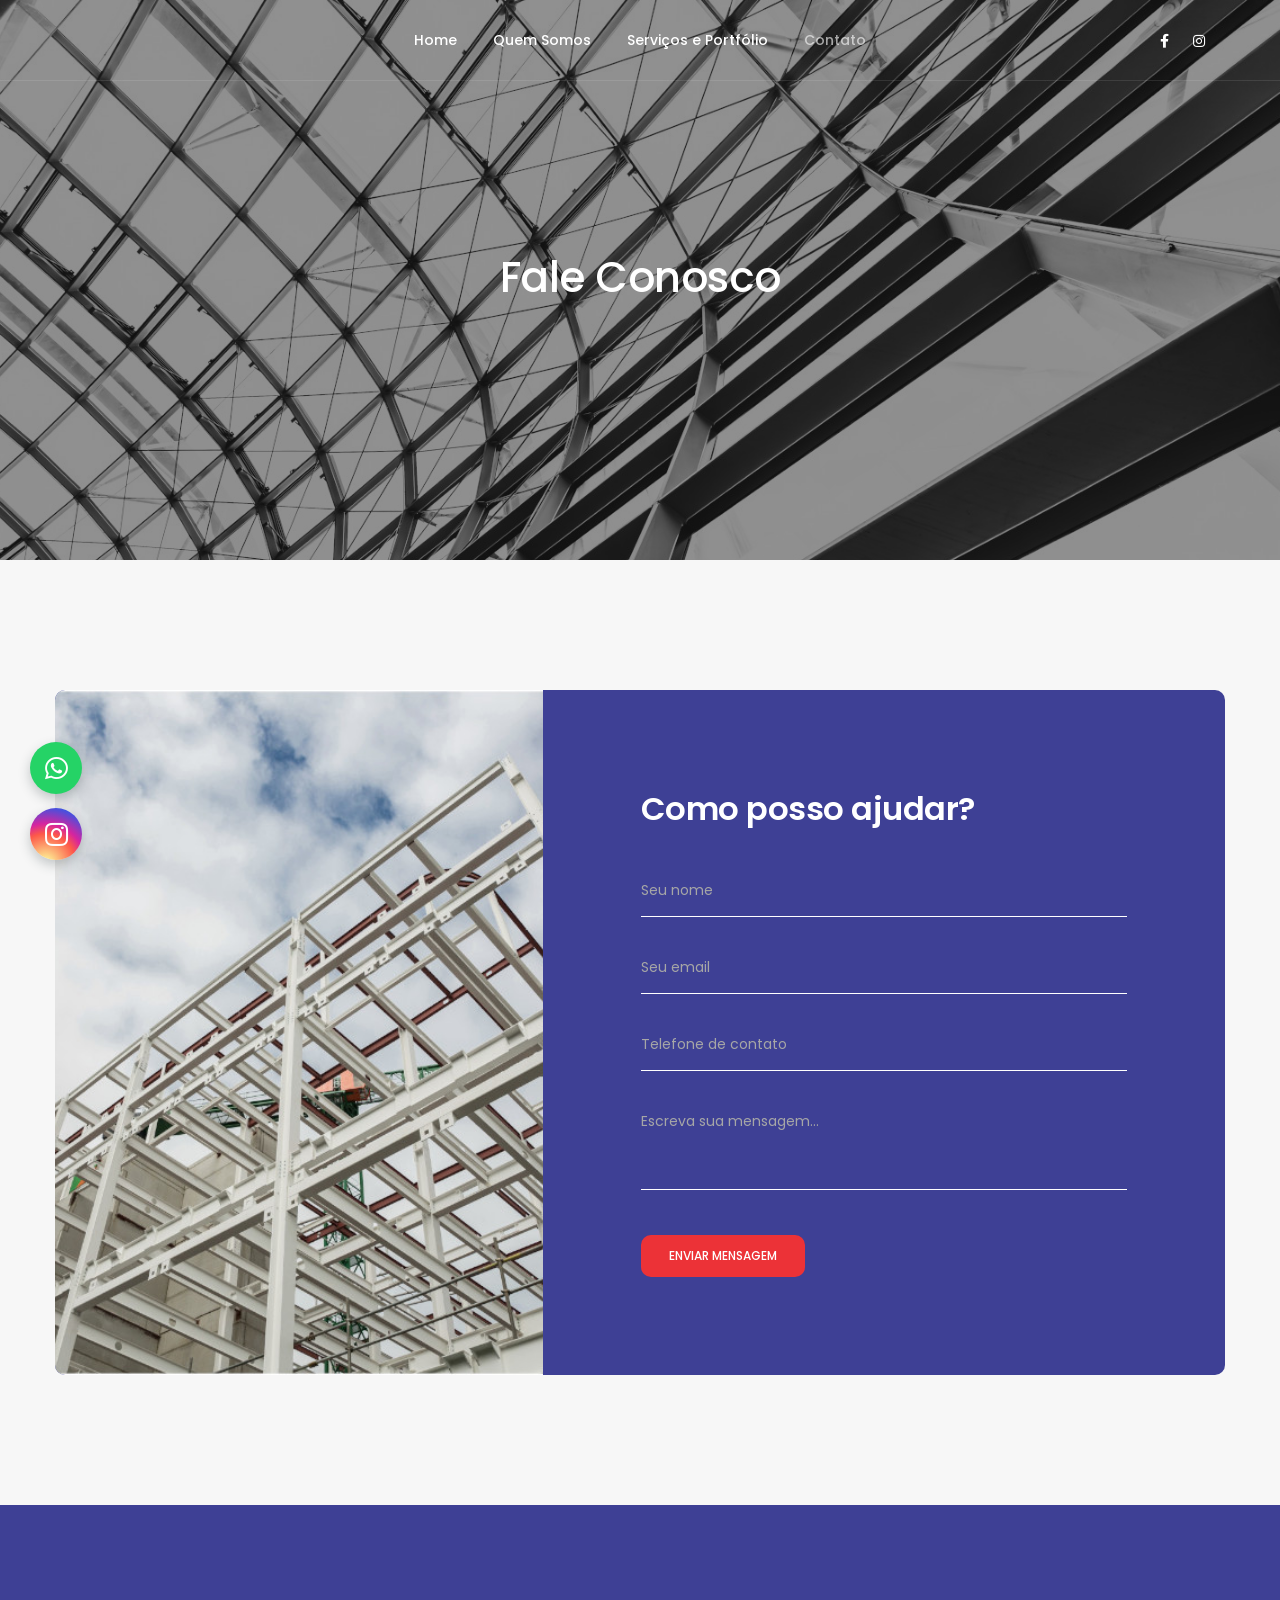
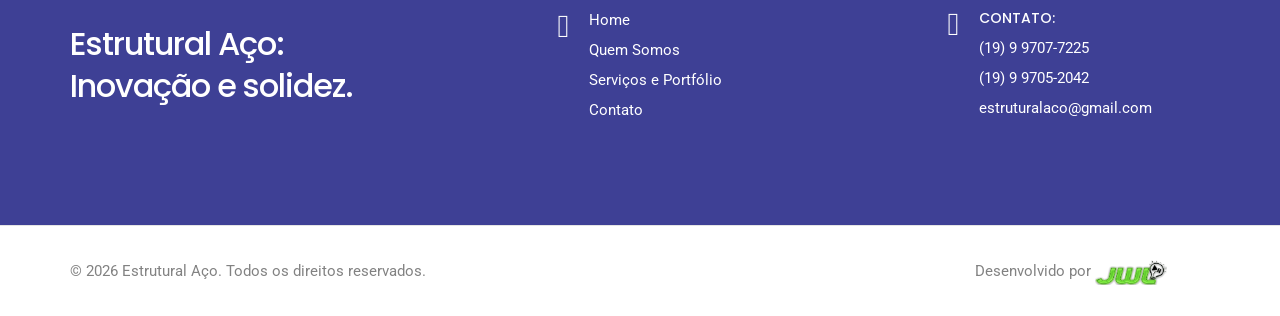
==== commit 842ba310: "Unifica Serviços e Portfólio, adiciona botões sociais flutuantes e atualiza contatos - Menu: Serviço" ====
--- a/contato.html
+++ b/contato.html
@@ -31,6 +31,7 @@
     <link rel="stylesheet" type="text/css" href="css/theme-vendors.min.css">
     <link rel="stylesheet" type="text/css" href="css/style.css" />
     <link rel="stylesheet" type="text/css" href="css/responsive.css" />
+    <link rel="stylesheet" type="text/css" href="css/social-float.css" />
 
     <!-- Google tag (gtag.js) -->
     <script async src="https://www.googletagmanager.com/gtag/js?id=G-JMHB2JMEFD"></script>
@@ -99,9 +100,7 @@
                             <li class="nav-item dropdown simple-dropdown">
                                 <a href="quem_somos.html" class="nav-link">Quem Somos</a>
                             <li class="nav-item dropdown simple-dropdown">
-                                <a href="servicos.html" class="nav-link">Serviços</a>
-                            <li class="nav-item dropdown simple-dropdown">
-                                <a href="portifolio.html" class="nav-link">Portifólio</a>
+                                <a href="portifolio.html" class="nav-link">Serviços e Portfólio</a>
                             <li class="nav-item dropdown simple-dropdown">
                                 <a href="contato.html" class="nav-link">Contato</a>
                             </li>
@@ -184,8 +183,7 @@
                         <div class="feature-box-content">
                             <div><a href="index.html" class="text-white">Home</a></div>
                             <div><a href="quem_somos.html" class="text-white">Quem Somos</a></div>
-                            <div><a href="servicos.html" class="text-white">Serviços</a></div>
-                            <div><a href="portifolio.html" class="text-white">Portifólio</a></div>
+                            <div><a href="portifolio.html" class="text-white">Serviços e Portfólio</a></div>
                             <div><a href="contato.html" class="text-white">Contato</a></div>
                         </div>
                     </div>
@@ -199,9 +197,9 @@
                         </div>
                         <div class="feature-box-content">
                             <span class="text-uppercase text-medium font-weight-500 alt-font margin-5px-bottom d-block">Contato:</strong></span>
-                            <p><a class="text-white" href="https://api.whatsapp.com/send?phone=5519997077225&text=Ol%C3%A1!%20Estou%20entrando%20em%20contato%20pelo%20site e gostaria de realizar meu cadastro.">(19) 9 9707-7225</a><br>
-                                <a class="text-white" href="https://api.whatsapp.com/send?phone=5519997052042&text=Ol%C3%A1!%20Estou%20entrando%20em%20contato%20pelo%20site e gostaria de realizar meu cadastro.">(19) 9 9705-2042</a><br>
-                                <a class="text-white" href="contato@estruturalaco.com.br">contato@estruturalaco.com.br</a></p>
+                            <p><a class="text-white" href="https://api.whatsapp.com/send?phone=5519997077225&text=Ol%C3%A1!%20Estou%20entrando%20em%20contato%20pelo%20site e gostaria de realizar meu orçamento.">(19) 9 9707-7225</a><br>
+                                <a class="text-white" href="https://api.whatsapp.com/send?phone=5519997052042&text=Ol%C3%A1!%20Estou%20entrando%20em%20contato%20pelo%20site e gostaria de realizar meu orçamento.">(19) 9 9705-2042</a><br>
+                                <a class="text-white" href="mailto:estruturalaco@gmail.com">estruturalaco@gmail.com</a></p>
                         </div>
                     </div>
                 </div>
@@ -219,105 +217,21 @@
                 </div>
 
                 <div class="col-12 col-md-6 order-1 order-md-0 sm-margin-15px-bottom d-flex justify-content-end">
-                    <div class="mobalinhamento col-12 col-lg-6 text-center mobtextcenter mt-3 mt-lg-0">Desenvolvido por <a href="https://www.aplicari.com/" target="_blank" class="footer-logo"><img style='height: 25px' src="img/logo-aplicari.png" alt=""></a></div>
+                    <div class="mobalinhamento col-12 col-lg-6 text-center mobtextcenter mt-3 mt-lg-0">Desenvolvido por <a href="https://jwlmedia12-hub.github.io/jwl-site/" target="_blank" class="footer-logo"><img style='height: 25px' src="img/logo-jwl.PNG" alt=""></a></div>
                 </div>
             </div>
         </div>
     </footer>
     <!-- end footer -->
 
-    <!-- Whatsapp ripple ============================================================================================================== -->
-    <style>
-        .whatsapp {
-            position: fixed;
-            z-index: 9999;
-            left: 35px;
-            bottom: 45px;
-            width: 40px;
-            height: 30px;
-        }
-
-        .whatsapp a {
-            background: #00E676;
-            border-radius: 50%;
-            box-shadow: 0 5px 10px 0 rgba(35, 50, 56, .1);
-            position: relative;
-            height: 50px;
-            width: 50px;
-            text-align: center;
-            line-height: 48px;
-            font-size: 20px;
-            color: #fff;
-            z-index: 1;
-            display: block;
-        }
-
-        .whatsapp .ripple,
-        .whatsapp .ripple:before,
-        .whatsapp .ripple:after {
-            -webkit-animation: ripple 3s infinite;
-            animation: ripple 3s infinite;
-            border-radius: 50%;
-            box-shadow: 0 0 0 0 rgba(16, 231, 126, 0.3);
-            top: 0;
-            height: 50px;
-            position: absolute;
-            width: 50px;
-        }
-
-        .whatsapp .ripple:before {
-            -webkit-animation-delay: .9s;
-            animation-delay: .9s;
-            content: "";
-            position: absolute;
-            top: 0
-        }
-
-        .whatsapp .ripple:after {
-            -webkit-animation-delay: .6s;
-            animation-delay: .6s;
-            content: "";
-            position: absolute;
-            top: 0
-        }
-
-        @-webkit-keyframes ripple {
-            70% {
-                box-shadow: 0 0 0 20px transparent
-            }
-
-            100% {
-                box-shadow: 0 0 0 0 transparent
-            }
-        }
-
-        @keyframes ripple {
-            70% {
-                box-shadow: 0 0 0 20px transparent
-            }
-
-            100% {
-                box-shadow: 0 0 0 0 transparent
-            }
-        }
-
-        @media (max-width:990px) {
-            .whatsapp {
-                position: fixed;
-                z-index: 99;
-                right: 20px;
-                bottom: 40px;
-                width: 38px;
-                height: 38px;
-            }
-        }
-    </style>
-
-    <div class="whatsapp">
-        <a href="https://api.whatsapp.com/send?phone=5519997077225&text=Ol%C3%A1!%20Estou%20entrando%20em%20contato%20pelo%20site e gostaria de realizar meu cadastro." target="_blank">
-            <img style='width: 27px; margin-left: 2px; margin-top: 2px;' src="img/whatsapp.png" alt="">
+    <!-- Botões flutuantes: WhatsApp e Instagram ===================================================================================== -->
+    <div class="social-float">
+        <a href="https://api.whatsapp.com/send?phone=5519997077225&text=Ol%C3%A1!%20Estou%20entrando%20em%20contato%20pelo%20site%20e%20gostaria%20de%20realizar%20meu%20orçamento." target="_blank" rel="noopener" class="sf-whatsapp" aria-label="Fale conosco pelo WhatsApp">
+            <i class="fab fa-whatsapp"></i><span>Fale pelo WhatsApp</span>
         </a>
-        <div class="ripple"></div>
+        <a href="https://www.instagram.com/estruturalconstrucoesmetalicas/" target="_blank" rel="noopener" class="sf-instagram" aria-label="Siga-nos no Instagram">
+            <i class="fab fa-instagram"></i><span>Siga no Instagram</span>
+        </a>
     </div>
 
     <!-- javascript -->
--- a/css/social-float.css
+++ b/css/social-float.css
@@ -0,0 +1,113 @@
+/* Botões flutuantes de WhatsApp e Instagram (usado em todas as páginas) */
+.social-float {
+    position: fixed;
+    z-index: 9999;
+    left: 30px;
+    bottom: 40px;
+    display: flex;
+    flex-direction: column;
+    gap: 14px;
+}
+
+.social-float a {
+    position: relative;
+    display: flex;
+    align-items: center;
+    justify-content: center;
+    width: 52px;
+    height: 52px;
+    border-radius: 50%;
+    color: #fff;
+    font-size: 26px;
+    box-shadow: 0 5px 12px 0 rgba(35, 50, 56, .25);
+    transition: transform .2s ease, box-shadow .2s ease;
+}
+
+.social-float a:hover,
+.social-float a:focus {
+    color: #fff;
+    transform: scale(1.08);
+    box-shadow: 0 8px 18px 0 rgba(35, 50, 56, .35);
+}
+
+.social-float .sf-whatsapp {
+    background: #25D366;
+}
+
+.social-float .sf-instagram {
+    background: radial-gradient(circle at 30% 107%, #fdf497 0%, #fdf497 5%, #fd5949 45%, #d6249f 60%, #285AEB 90%);
+}
+
+/* efeito ripple no WhatsApp */
+.social-float .sf-whatsapp::before,
+.social-float .sf-whatsapp::after {
+    content: "";
+    position: absolute;
+    inset: 0;
+    border-radius: 50%;
+    box-shadow: 0 0 0 0 rgba(37, 211, 102, .35);
+    animation: sf-ripple 3s infinite;
+    z-index: -1;
+}
+
+.social-float .sf-whatsapp::after {
+    animation-delay: .9s;
+}
+
+@keyframes sf-ripple {
+    70% {
+        box-shadow: 0 0 0 20px transparent;
+    }
+
+    100% {
+        box-shadow: 0 0 0 0 transparent;
+    }
+}
+
+/* tooltip */
+.social-float a span {
+    position: absolute;
+    left: 64px;
+    white-space: nowrap;
+    background: #232323;
+    color: #fff;
+    font-size: 13px;
+    line-height: 1;
+    padding: 8px 12px;
+    border-radius: 4px;
+    opacity: 0;
+    pointer-events: none;
+    transform: translateX(-6px);
+    transition: opacity .2s ease, transform .2s ease;
+}
+
+.social-float a:hover span {
+    opacity: 1;
+    transform: translateX(0);
+}
+
+@media (max-width: 991px) {
+    .social-float {
+        left: auto;
+        right: 20px;
+        bottom: 30px;
+        gap: 12px;
+    }
+
+    .social-float a {
+        width: 48px;
+        height: 48px;
+        font-size: 24px;
+    }
+
+    .social-float a span {
+        display: none;
+    }
+}
+
+@media (prefers-reduced-motion: reduce) {
+    .social-float .sf-whatsapp::before,
+    .social-float .sf-whatsapp::after {
+        animation: none;
+    }
+}
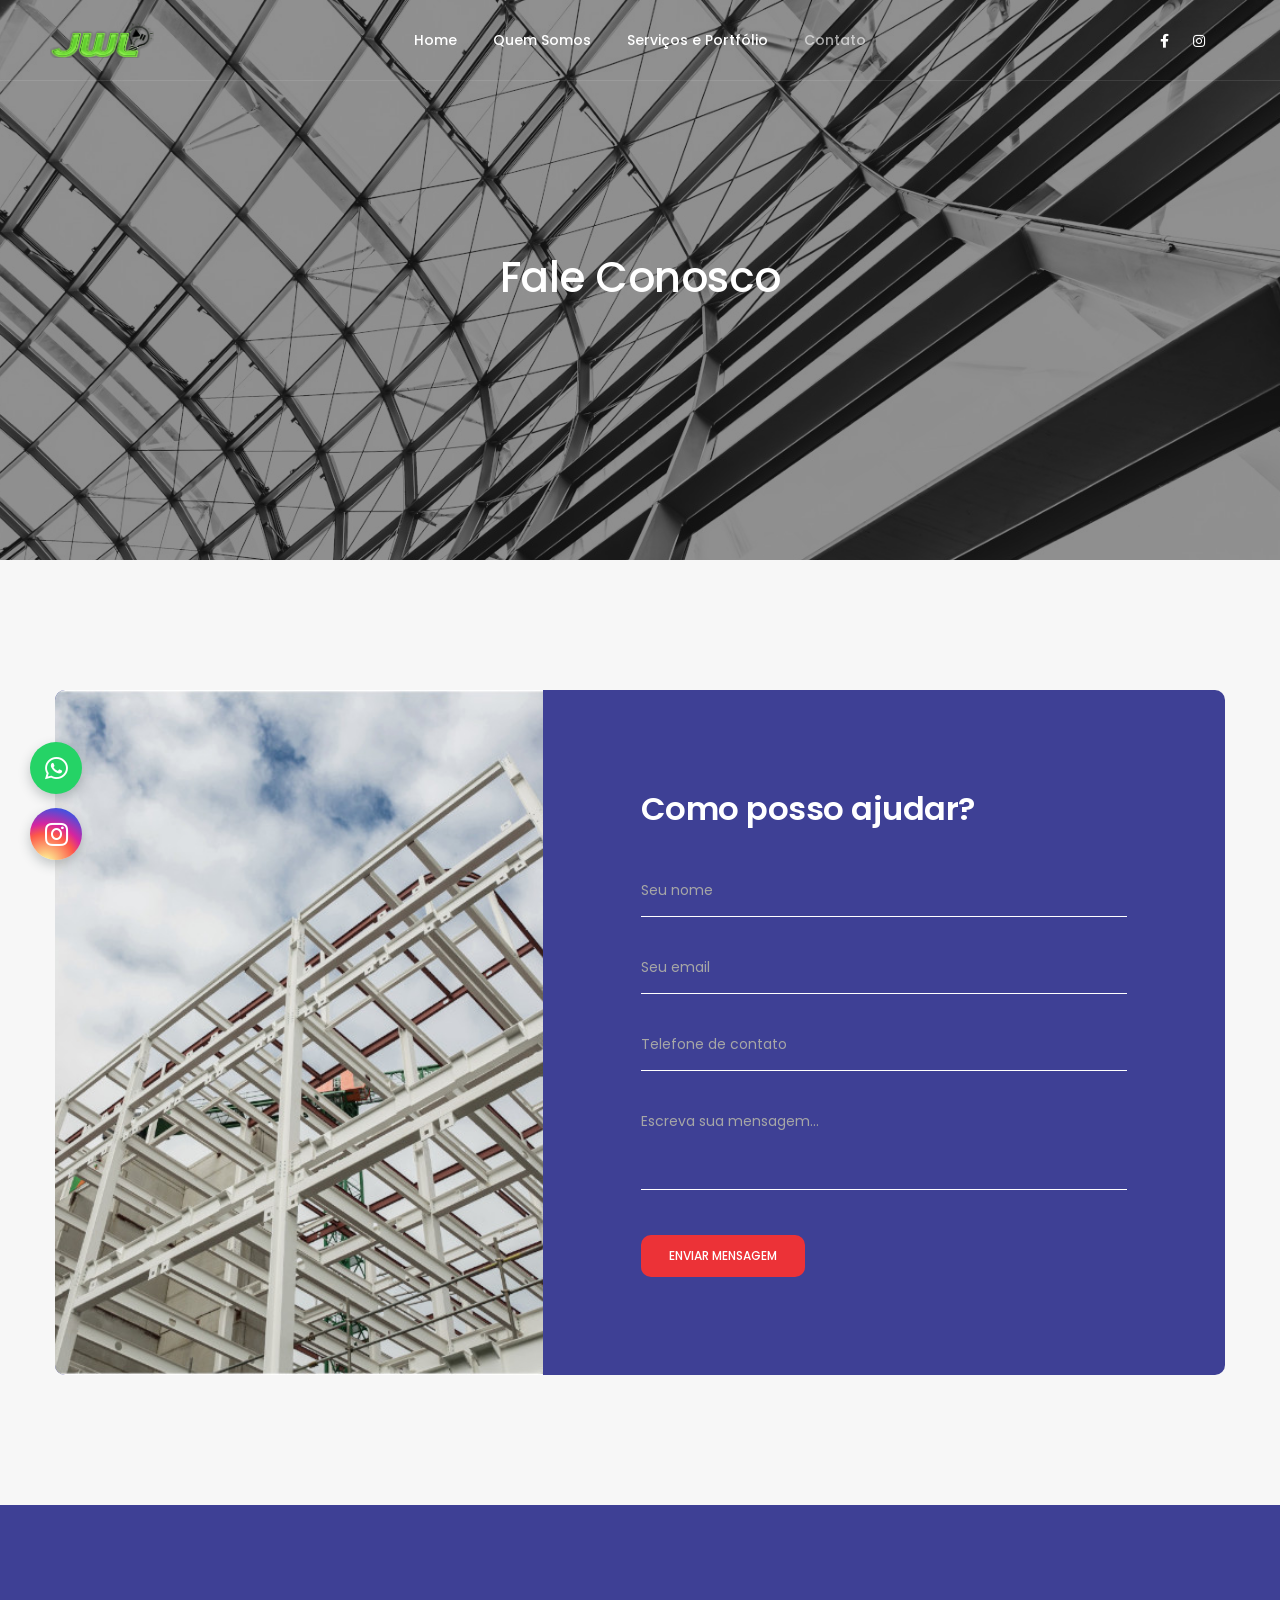
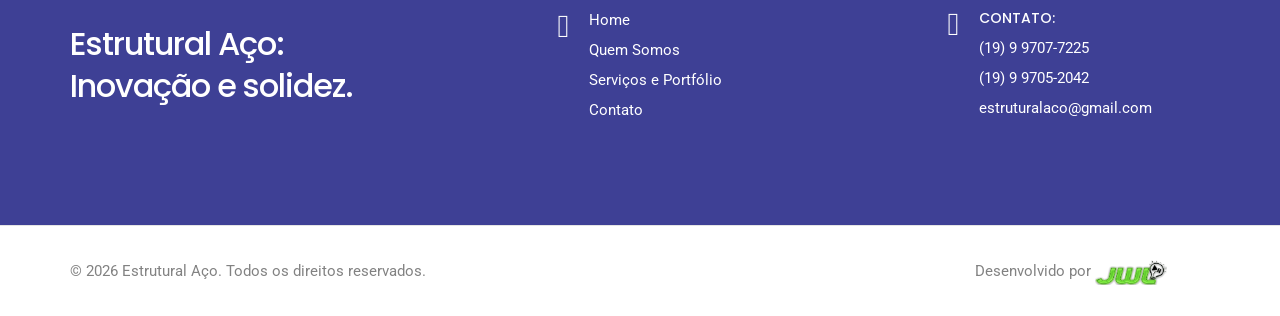
==== commit 9056d32c: "Corrige logos quebrados e link antigo do Instagram - Aponta logo do header e favicon para img/logo-j" ====
--- a/contato.html
+++ b/contato.html
@@ -11,10 +11,10 @@
     <meta name="keywords" content="Estrutural Aço, estruturas metálicas, soluções em aço, construção metálica, produtos de alta qualidade, segurança, durabilidade, eficiência, projetos de construção, tecnologia de ponta, atendimento personalizado, inovação em construção, confiabilidade, compromisso, sustentabilidade, obras de diversos portes, engenharia metálica, construção sustentável, estrutura metálica para construção, soluções personalizadas, equipe qualificada, tecnologia avançada, mercado de construção, indústria de aço, serviços de engenharia, construção civil, projetos industriais, infraestrutura metálica, soluções estruturais, projetos arquitetônicos, obras residenciais, obras comerciais, montagem de estruturas metálicas, fabricação de estruturas metálicas, consultoria em engenharia, projetos sob medida, resistência estrutural, economia de construção, rapidez na construção, manutenção de estruturas, reformas estruturais, soluções industriais, fabricação em aço, aço galvanizado, aço inoxidável, estruturas de grande porte, estruturas de pequeno porte, qualidade certificada, normas de segurança, engenharia de ponta, sustentabilidade ambiental, eficiência energética, processos inovadores, obras complexas, soluções eficientes, suporte técnico, atendimento ao cliente, soluções construtivas, engenharia moderna, edificações metálicas, infraestrutura industrial, qualidade construtiva, engenharia civil, estruturas especiais, personalização de projetos, soluções seguras, qualidade superior, inovação tecnológica">
 
     <!-- favicon icon -->
-    <link rel="shortcut icon" href="img/logo/favicon.png">
-    <link rel="apple-touch-icon" href="img/logo/favicon.png">
-    <link rel="apple-touch-icon" sizes="72x72" href="img/logo/favicon.png">
-    <link rel="apple-touch-icon" sizes="114x114" href="img/logo/favicon.png">
+    <link rel="shortcut icon" href="img/logo-jwl.PNG">
+    <link rel="apple-touch-icon" href="img/logo-jwl.PNG">
+    <link rel="apple-touch-icon" sizes="72x72" href="img/logo-jwl.PNG">
+    <link rel="apple-touch-icon" sizes="114x114" href="img/logo-jwl.PNG">
 
     <!-- speed up external connections used on this page -->
     <link rel="preconnect" href="https://fonts.googleapis.com">
@@ -81,9 +81,9 @@
             <div class="container-fluid nav-header-container">
                 <div class="col-6 col-lg-2 me-auto ps-lg-0">
                     <a class="navbar-brand" href="index.html">
-                        <img src="img/logo/logowhite.png" data-at2x="img/logo/logowhite.png" class="default-logo" alt="">
-                        <img src="img/logo/logo.png" data-at2x="img/logo/logo.png" class="alt-logo" alt="">
-                        <img src="img/logo/logo.png" data-at2x="img/logo/logo.png" class="mobile-logo" alt="">
+                        <img src="img/logo-jwl.PNG" data-at2x="img/logo-jwl.PNG" class="default-logo" alt="">
+                        <img src="img/logo-jwl.PNG" data-at2x="img/logo-jwl.PNG" class="alt-logo" alt="">
+                        <img src="img/logo-jwl.PNG" data-at2x="img/logo-jwl.PNG" class="mobile-logo" alt="">
                     </a>
                 </div>
                 <div class="col-auto col-lg-8 menu-order px-lg-0">
@@ -110,7 +110,7 @@
                 <div class="col-auto col-lg-2 text-end">
                     <div class="header-social-icon d-inline-block">
                         <a href="https://www.facebook.com/profile.php?id=100063776962729&locale=mt_MT&paipv=0&eav=AfYOh1ZeyS8CJg3K4YOH1XKG03_9ar49P_yETSwpgEK7vsXV9bz7K5qL1oTbm8Q1XJw&_rdr" target="_blank"><i class="fab fa-facebook-f"></i></a>
-                        <a href="https://www.instagram.com/estrutural_aco/" target="_blank"><i class="fab fa-instagram"></i></a>
+                        <a href="https://www.instagram.com/estruturalconstrucoesmetalicas/" target="_blank"><i class="fab fa-instagram"></i></a>
                     </div>
                 </div>
             </div>
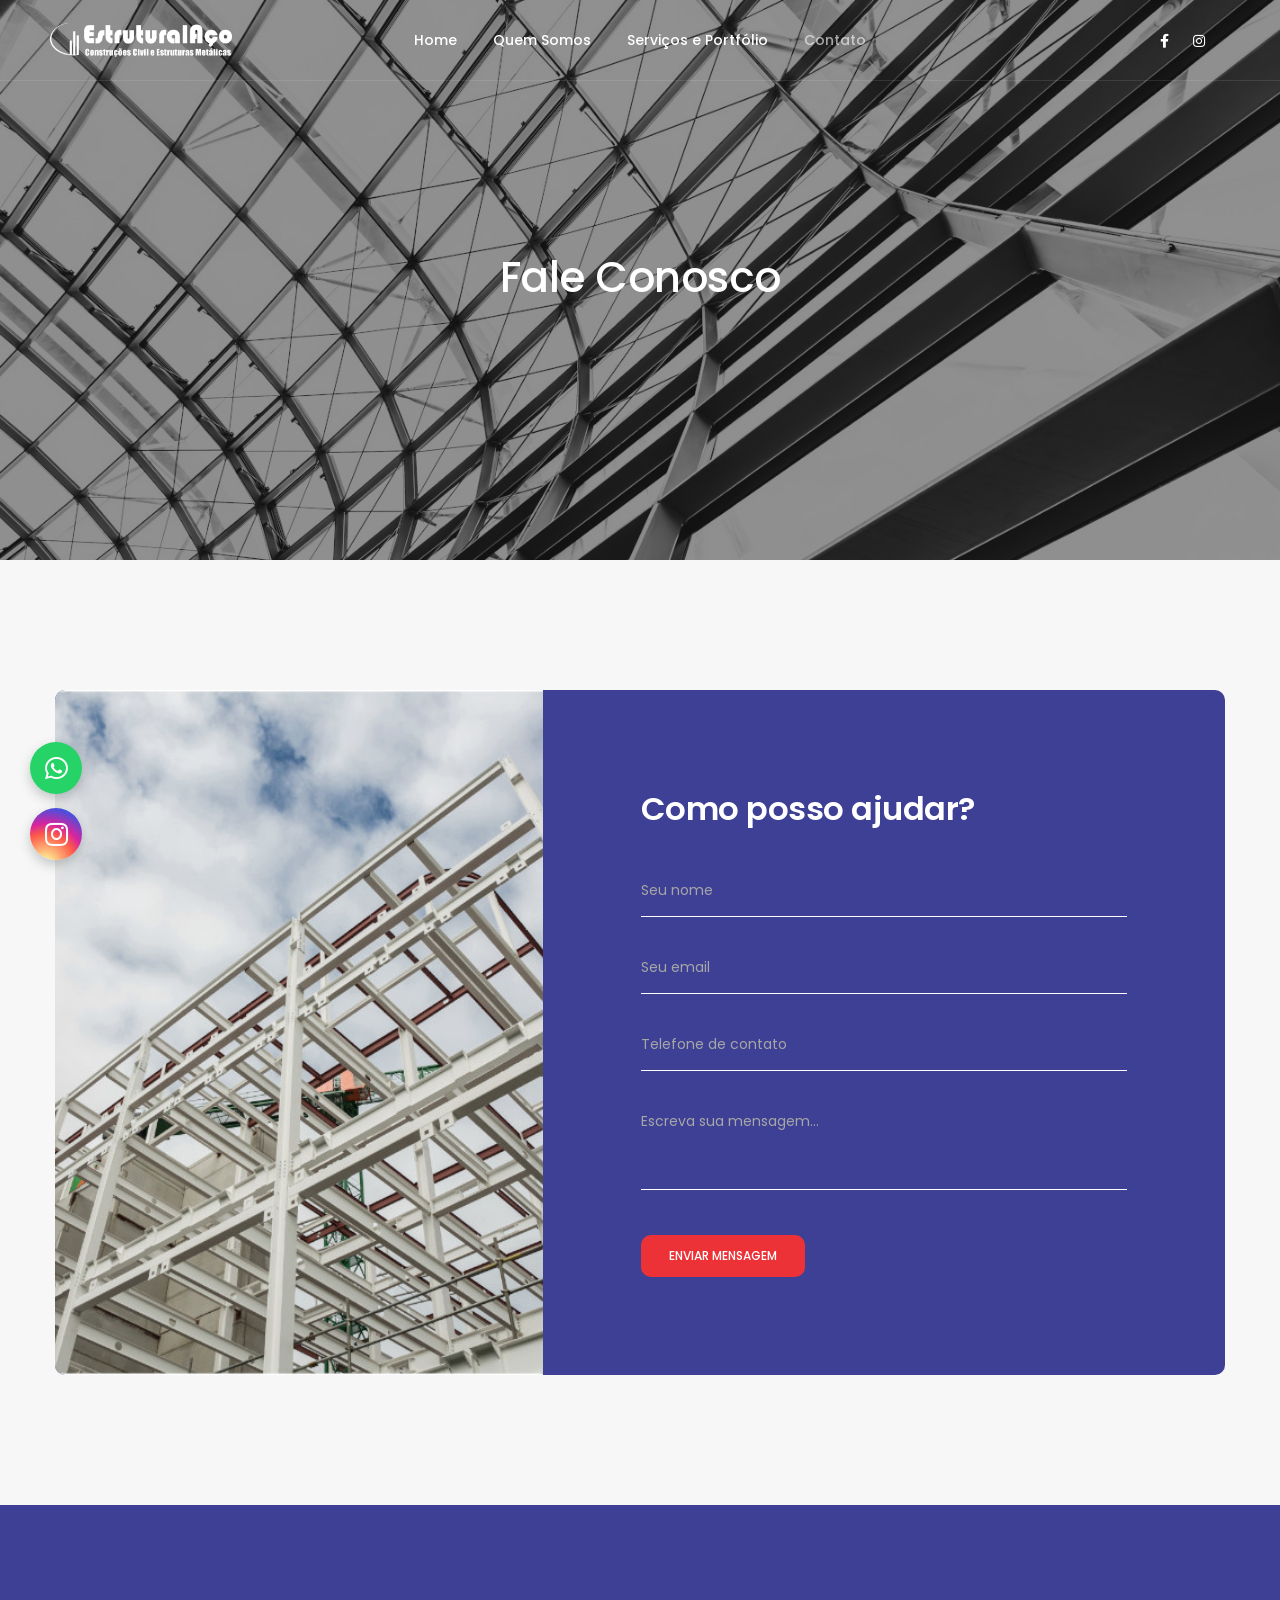
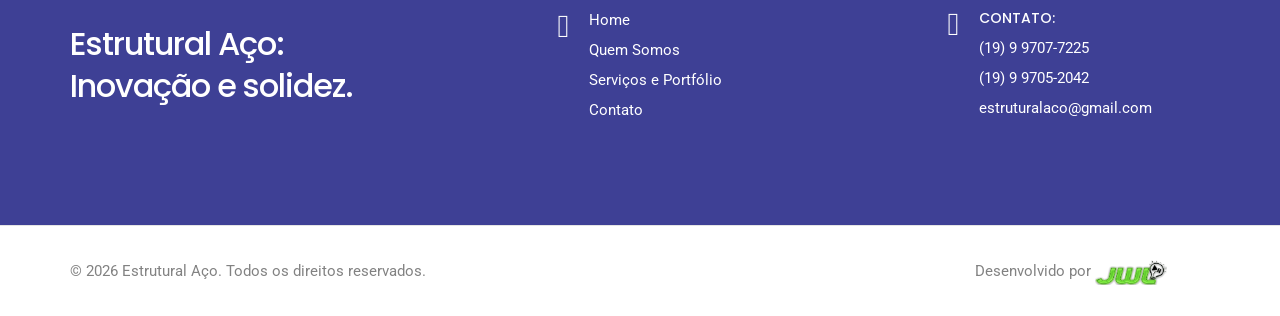
==== commit b16fd497: "Restaura logo original do cabeçalho e favicon - Recupera img/logo/ (favicon, logo, logowhite, logobl" ====
--- a/contato.html
+++ b/contato.html
@@ -11,10 +11,10 @@
     <meta name="keywords" content="Estrutural Aço, estruturas metálicas, soluções em aço, construção metálica, produtos de alta qualidade, segurança, durabilidade, eficiência, projetos de construção, tecnologia de ponta, atendimento personalizado, inovação em construção, confiabilidade, compromisso, sustentabilidade, obras de diversos portes, engenharia metálica, construção sustentável, estrutura metálica para construção, soluções personalizadas, equipe qualificada, tecnologia avançada, mercado de construção, indústria de aço, serviços de engenharia, construção civil, projetos industriais, infraestrutura metálica, soluções estruturais, projetos arquitetônicos, obras residenciais, obras comerciais, montagem de estruturas metálicas, fabricação de estruturas metálicas, consultoria em engenharia, projetos sob medida, resistência estrutural, economia de construção, rapidez na construção, manutenção de estruturas, reformas estruturais, soluções industriais, fabricação em aço, aço galvanizado, aço inoxidável, estruturas de grande porte, estruturas de pequeno porte, qualidade certificada, normas de segurança, engenharia de ponta, sustentabilidade ambiental, eficiência energética, processos inovadores, obras complexas, soluções eficientes, suporte técnico, atendimento ao cliente, soluções construtivas, engenharia moderna, edificações metálicas, infraestrutura industrial, qualidade construtiva, engenharia civil, estruturas especiais, personalização de projetos, soluções seguras, qualidade superior, inovação tecnológica">
 
     <!-- favicon icon -->
-    <link rel="shortcut icon" href="img/logo-jwl.PNG">
-    <link rel="apple-touch-icon" href="img/logo-jwl.PNG">
-    <link rel="apple-touch-icon" sizes="72x72" href="img/logo-jwl.PNG">
-    <link rel="apple-touch-icon" sizes="114x114" href="img/logo-jwl.PNG">
+    <link rel="shortcut icon" href="img/logo/favicon.png">
+    <link rel="apple-touch-icon" href="img/logo/favicon.png">
+    <link rel="apple-touch-icon" sizes="72x72" href="img/logo/favicon.png">
+    <link rel="apple-touch-icon" sizes="114x114" href="img/logo/favicon.png">
 
     <!-- speed up external connections used on this page -->
     <link rel="preconnect" href="https://fonts.googleapis.com">
@@ -81,9 +81,9 @@
             <div class="container-fluid nav-header-container">
                 <div class="col-6 col-lg-2 me-auto ps-lg-0">
                     <a class="navbar-brand" href="index.html">
-                        <img src="img/logo-jwl.PNG" data-at2x="img/logo-jwl.PNG" class="default-logo" alt="">
-                        <img src="img/logo-jwl.PNG" data-at2x="img/logo-jwl.PNG" class="alt-logo" alt="">
-                        <img src="img/logo-jwl.PNG" data-at2x="img/logo-jwl.PNG" class="mobile-logo" alt="">
+                        <img src="img/logo/logowhite.png" data-at2x="img/logo/logowhite.png" class="default-logo" alt="">
+                        <img src="img/logo/logo.png" data-at2x="img/logo/logo.png" class="alt-logo" alt="">
+                        <img src="img/logo/logo.png" data-at2x="img/logo/logo.png" class="mobile-logo" alt="">
                     </a>
                 </div>
                 <div class="col-auto col-lg-8 menu-order px-lg-0">
